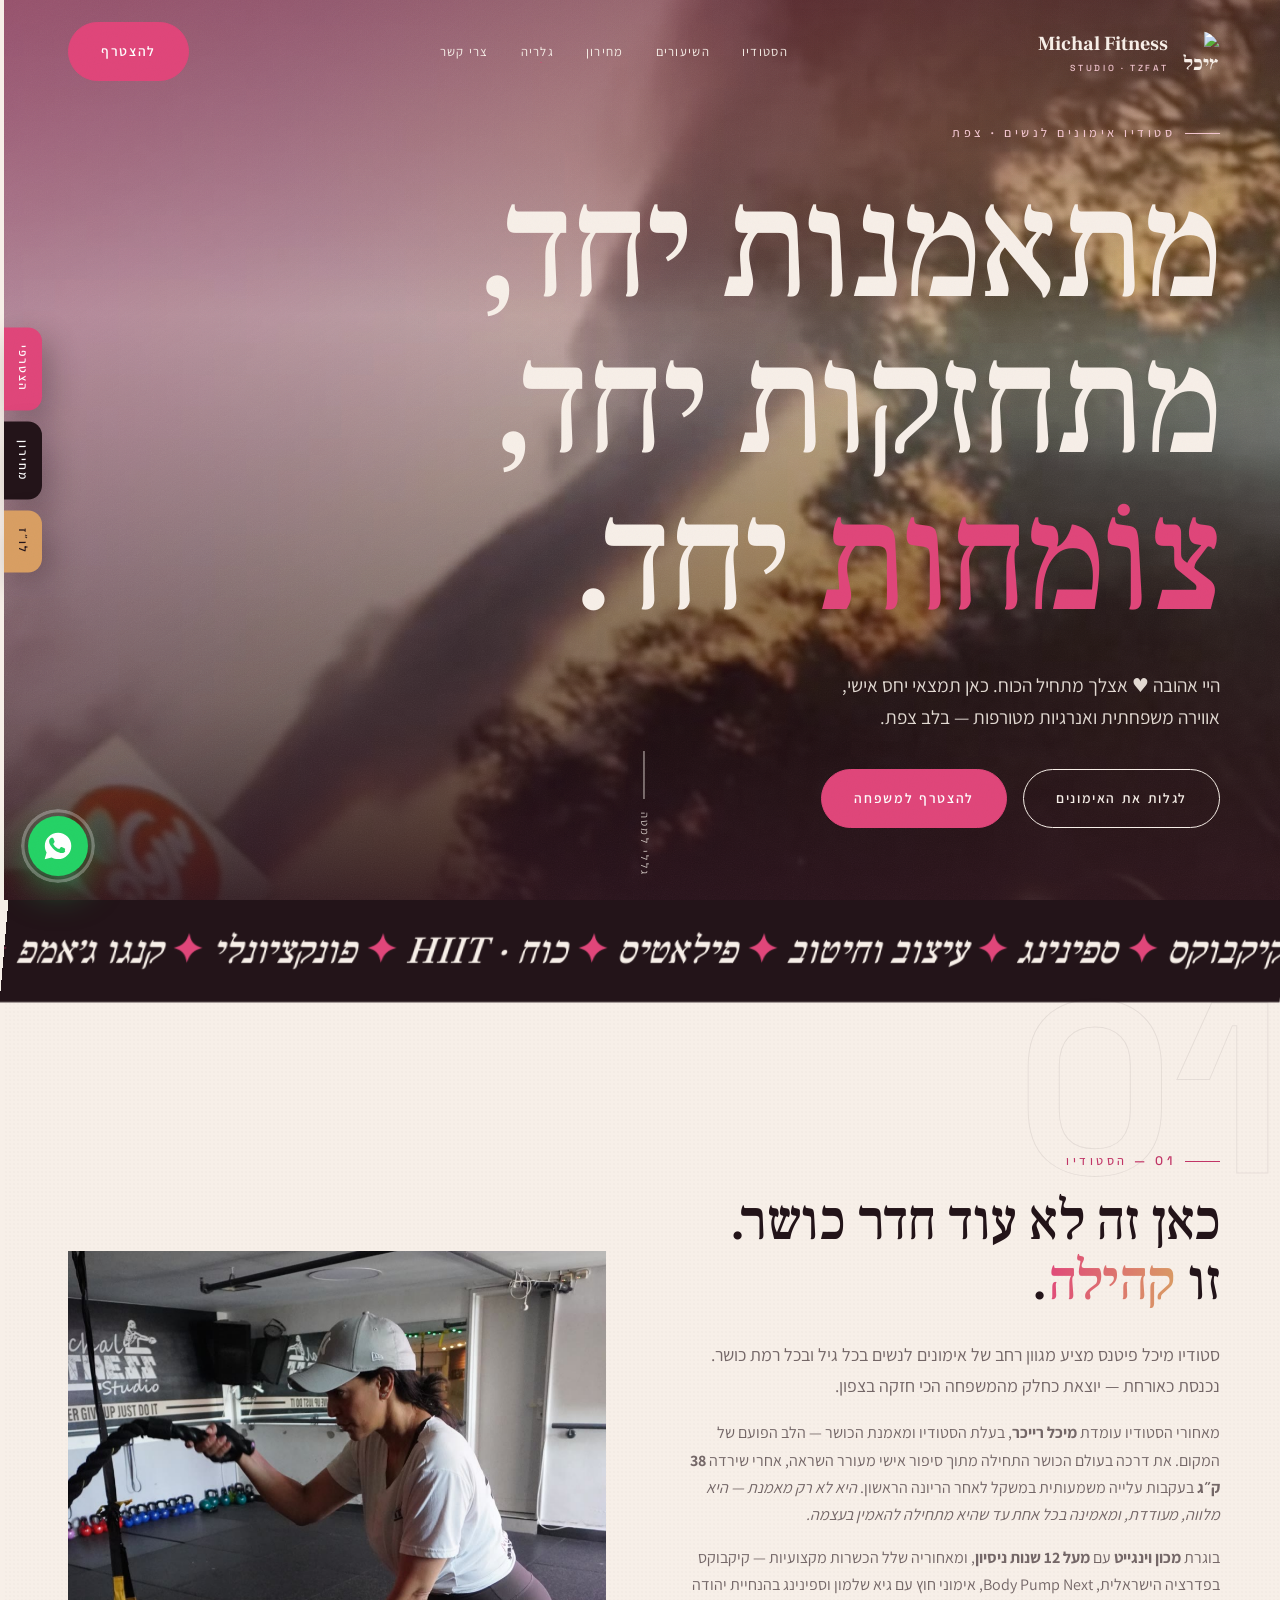
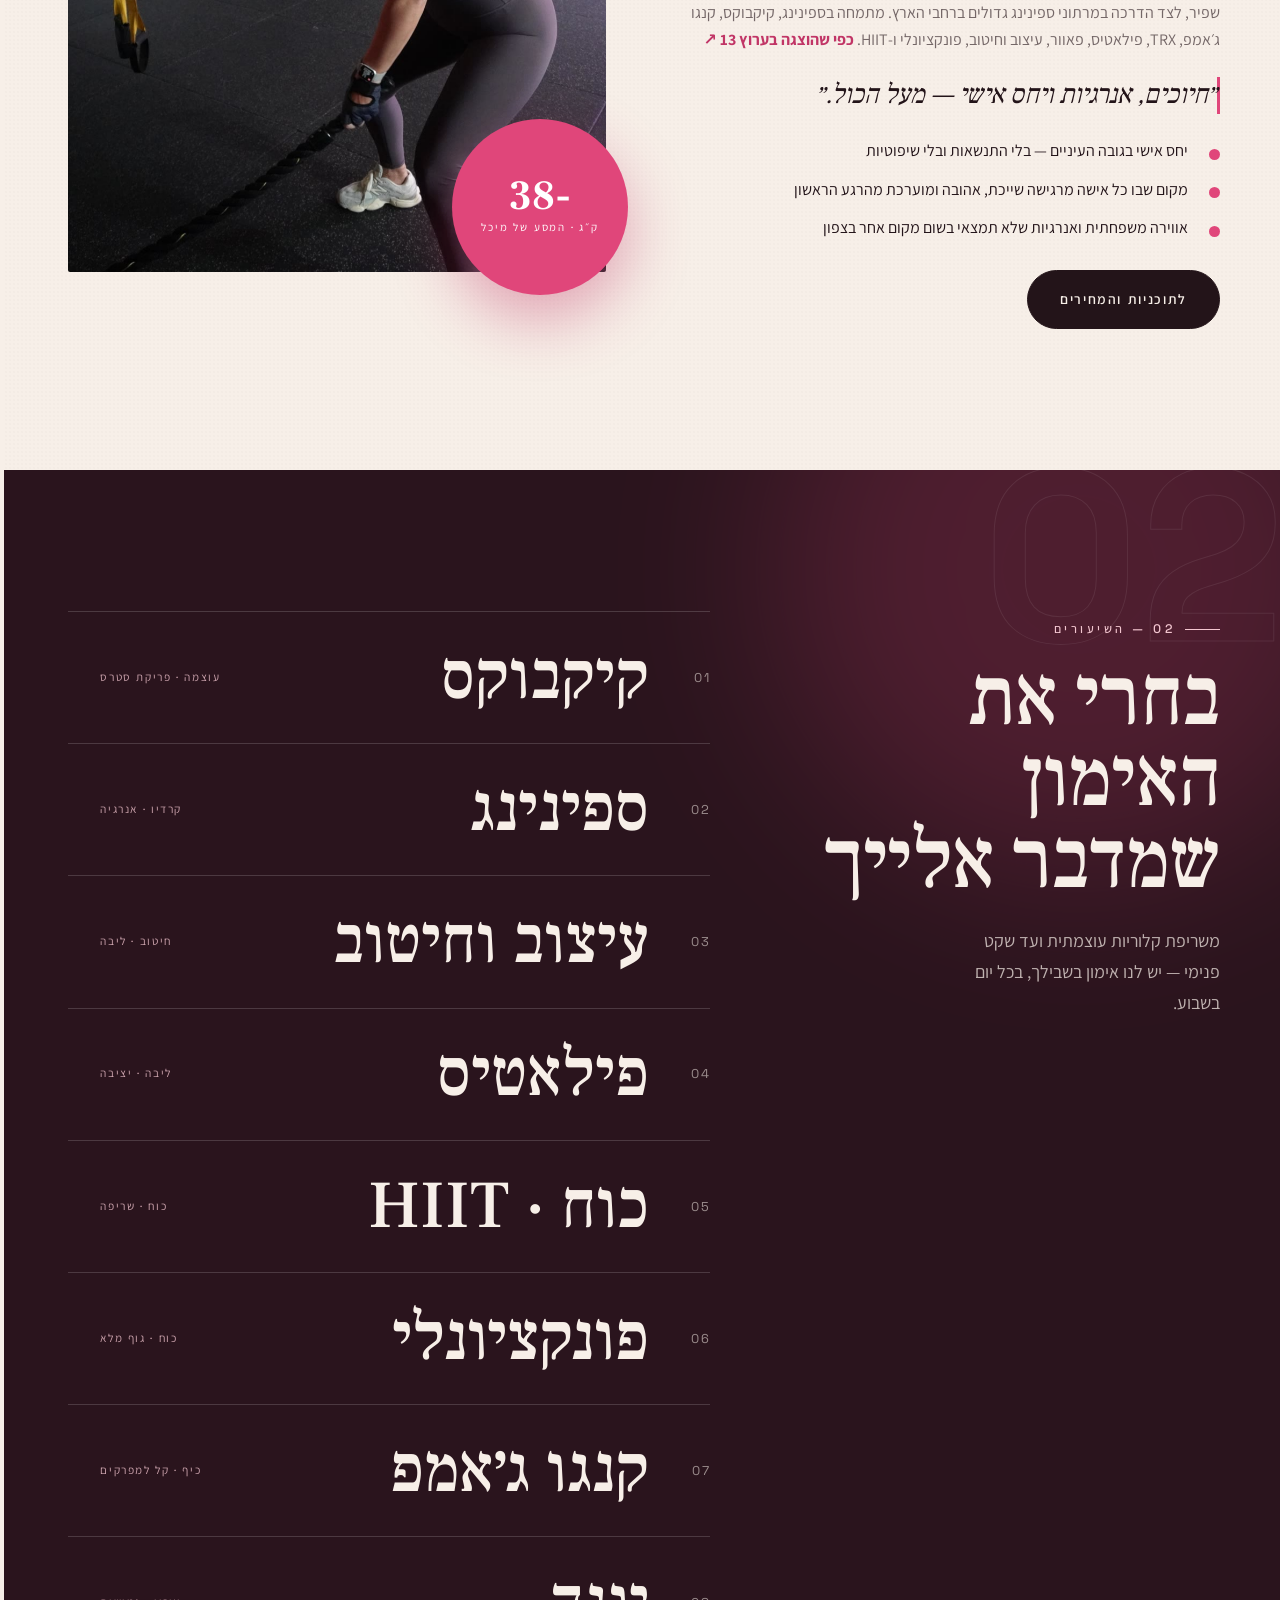
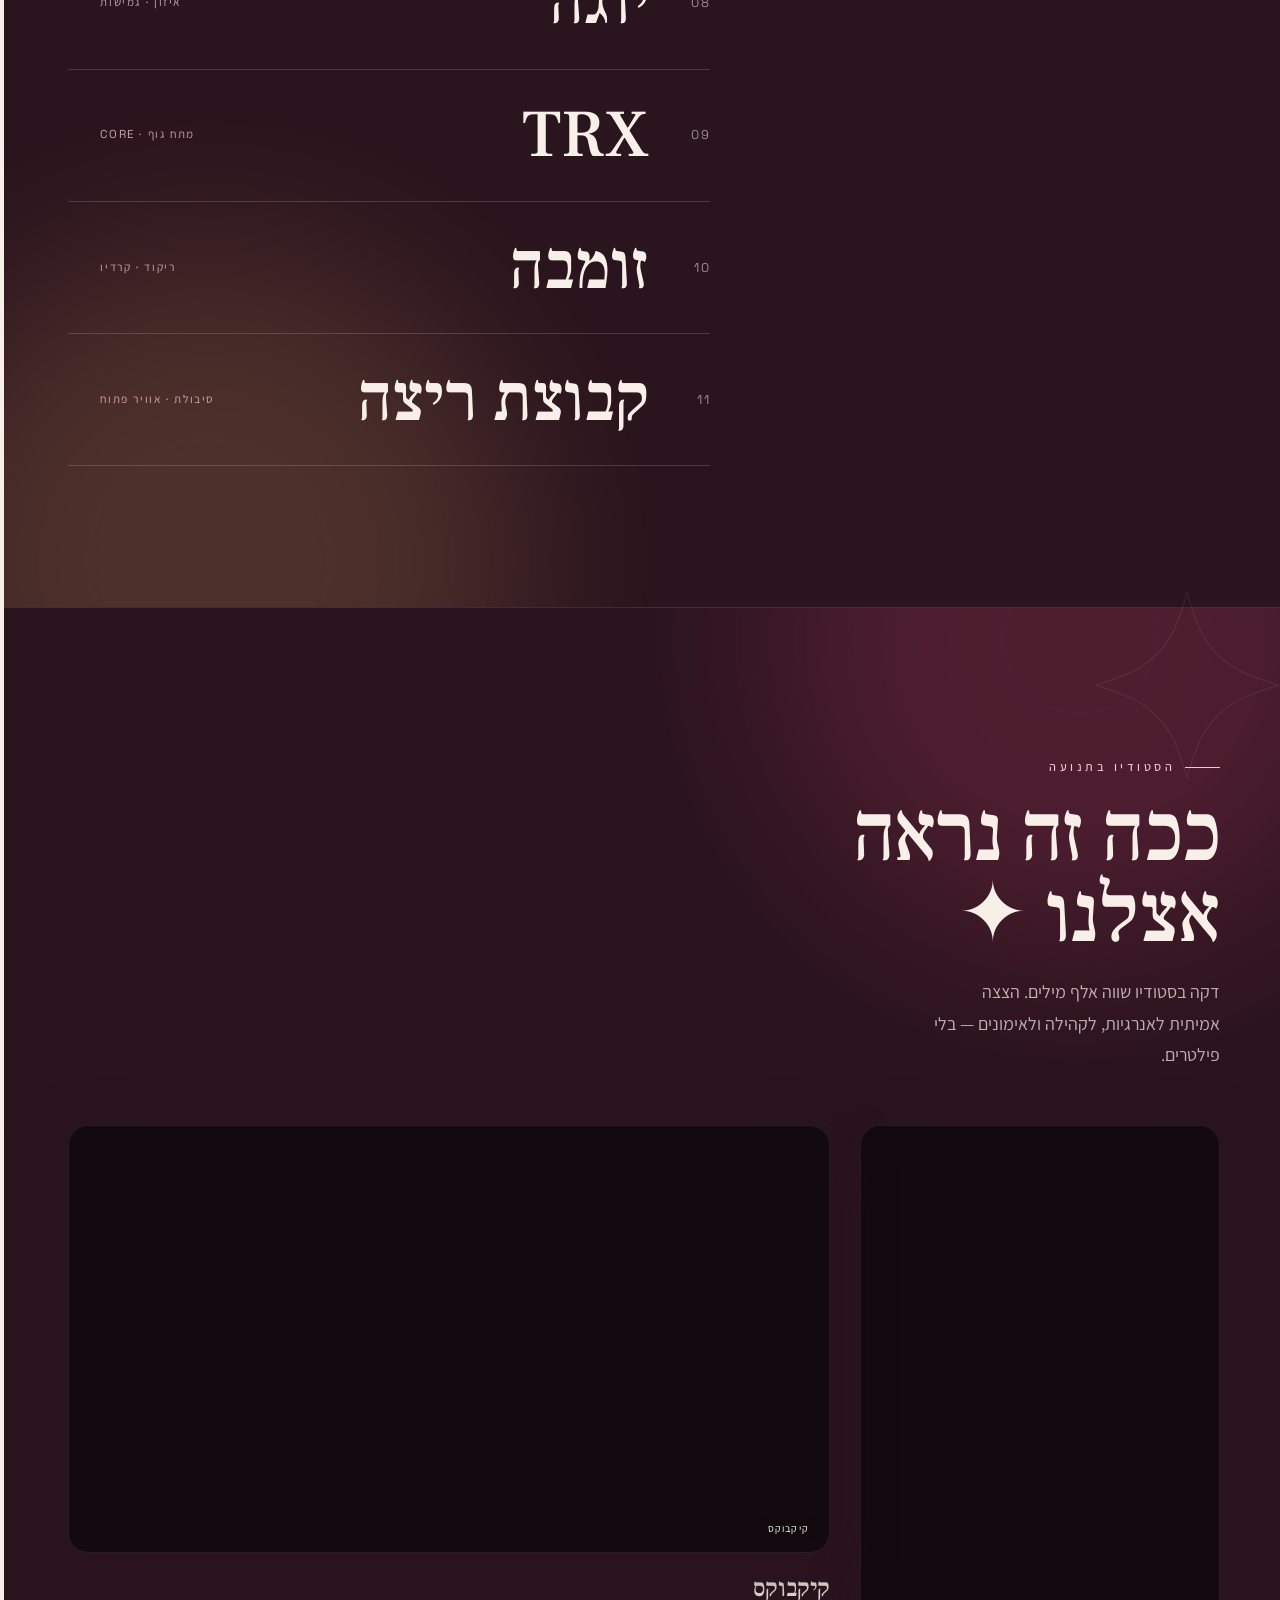
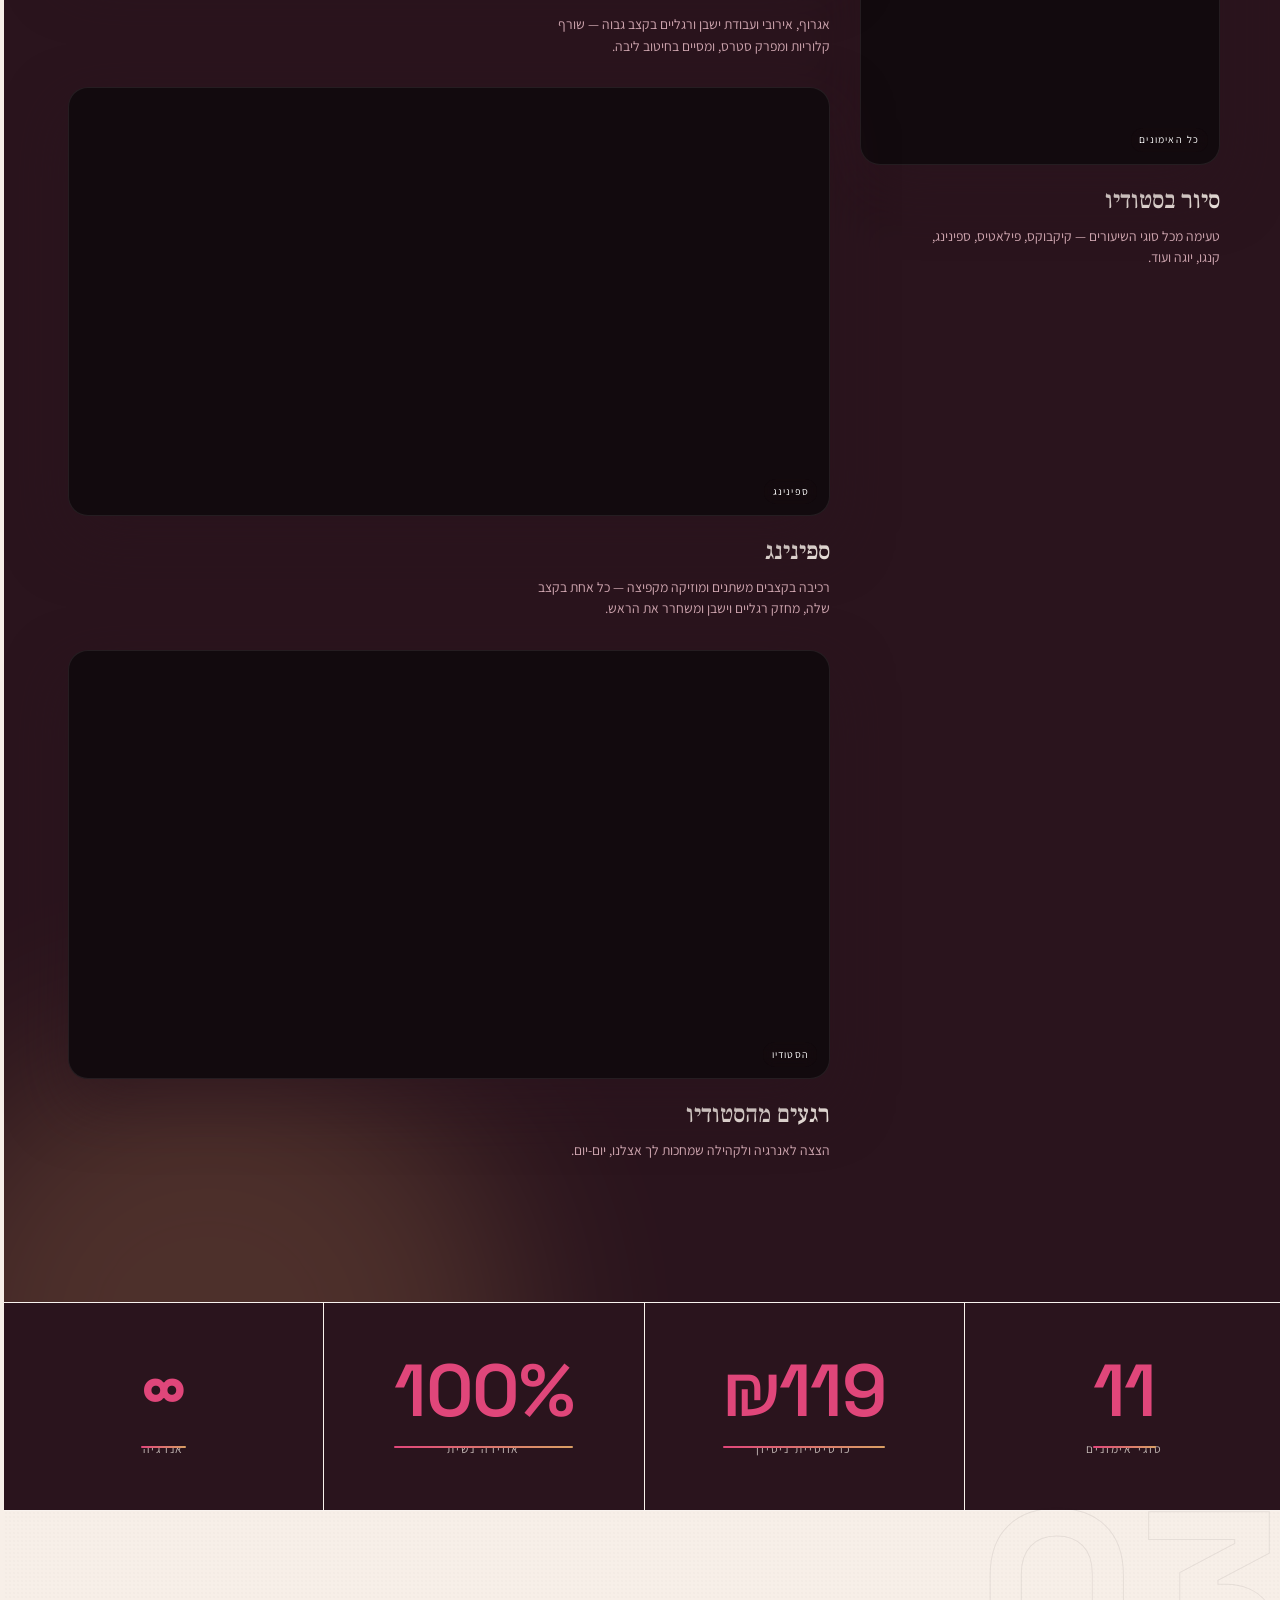
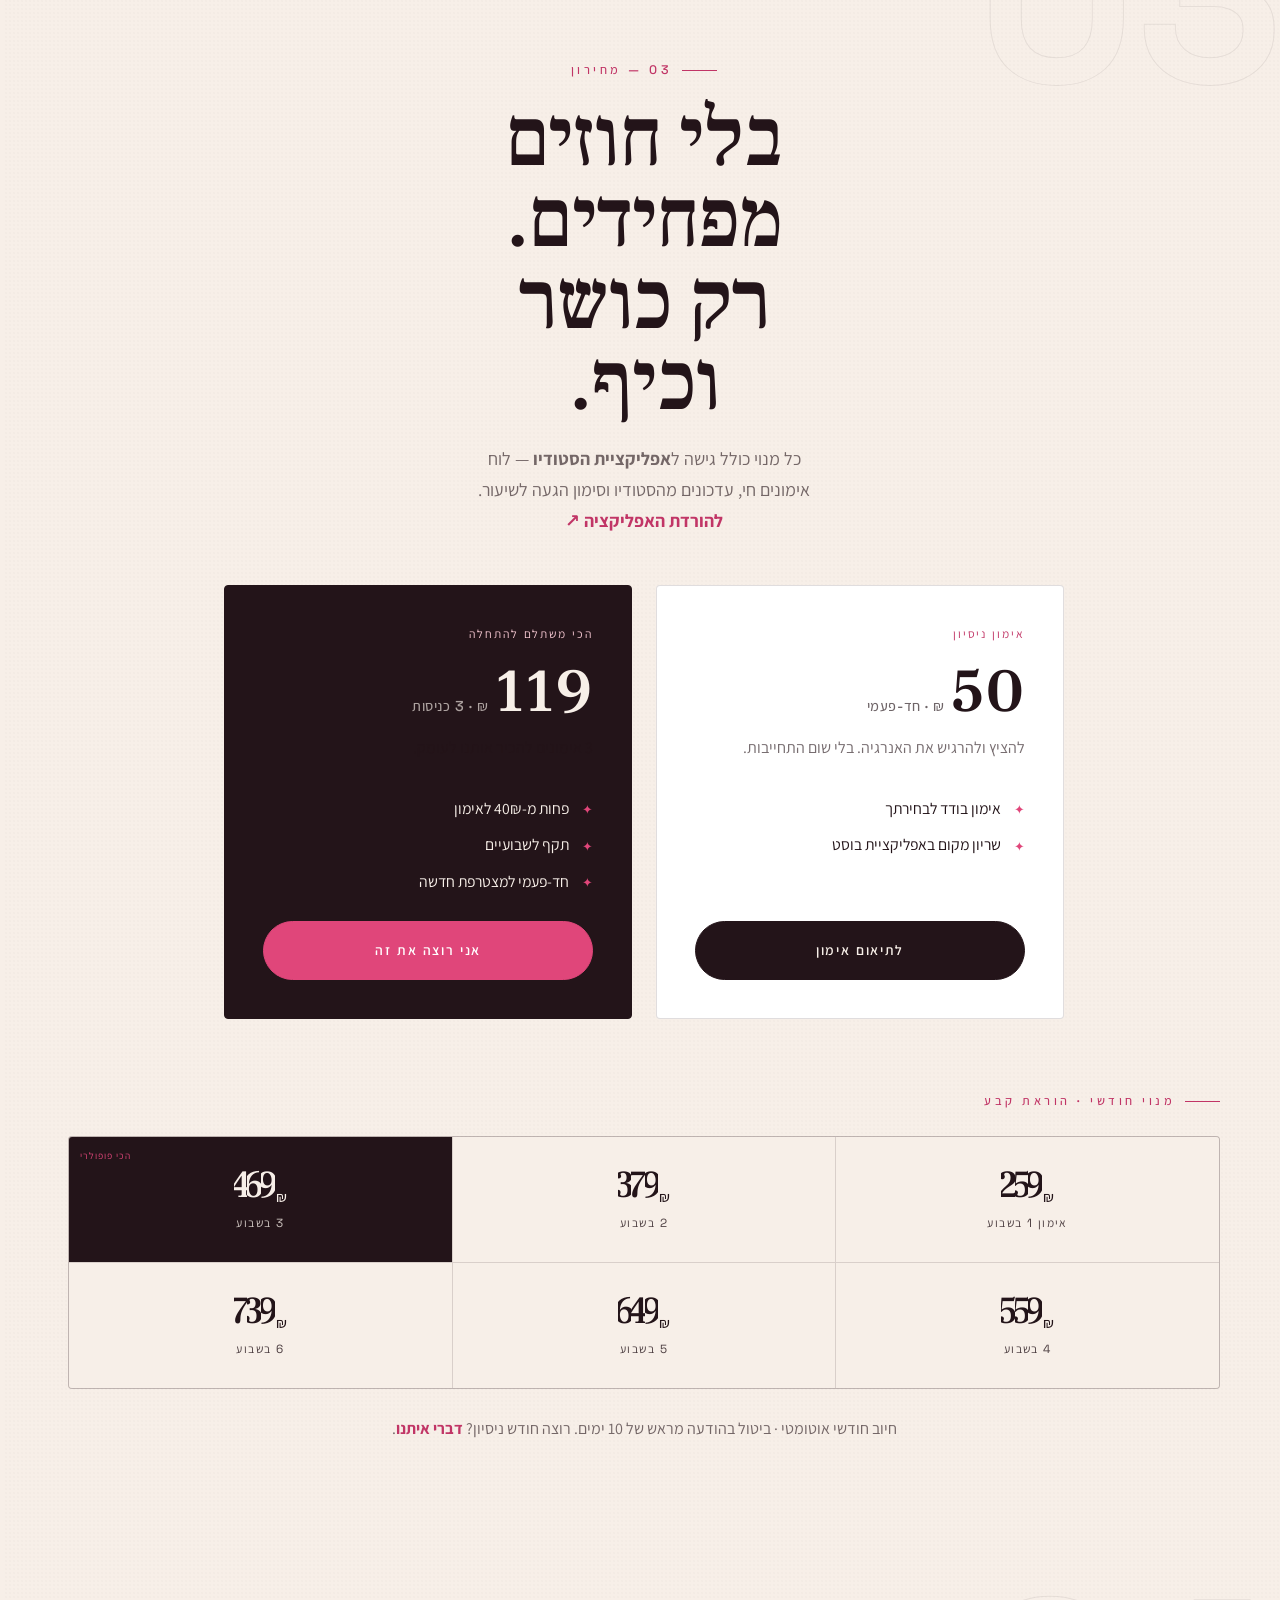
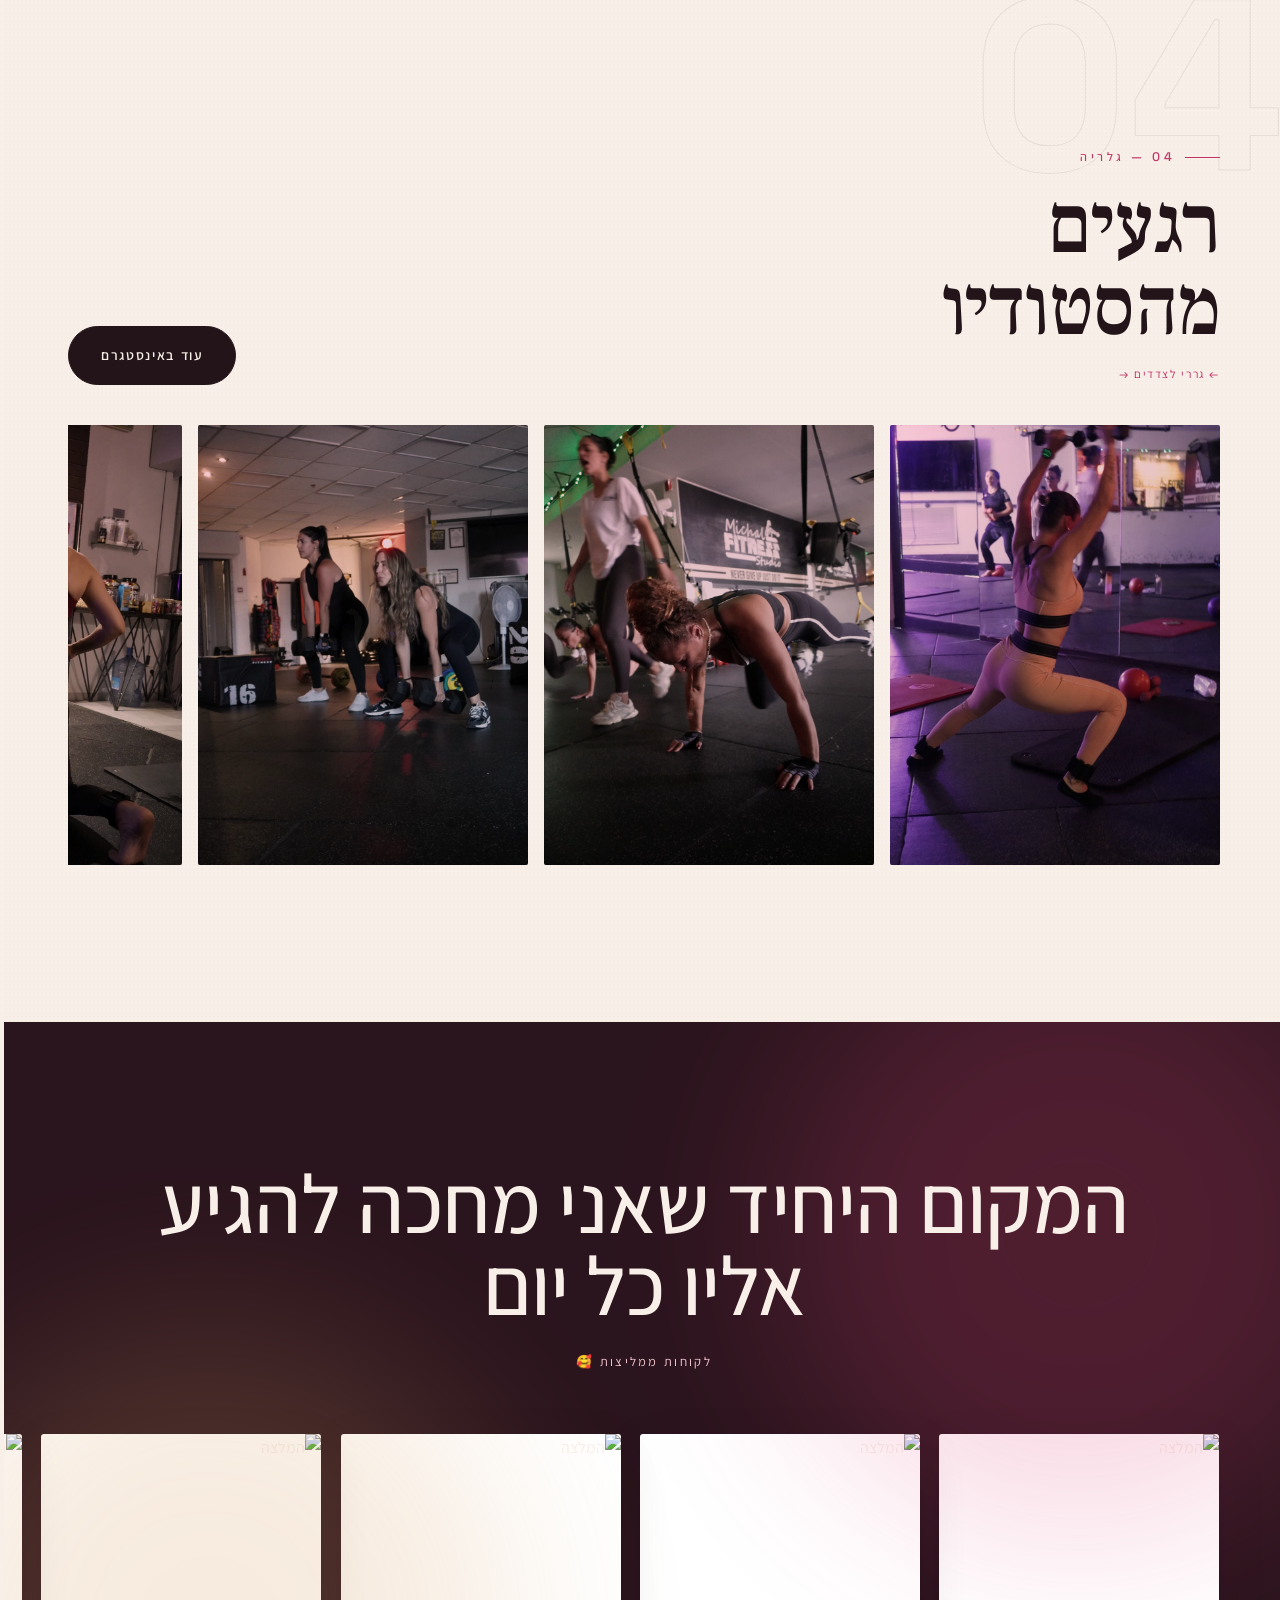
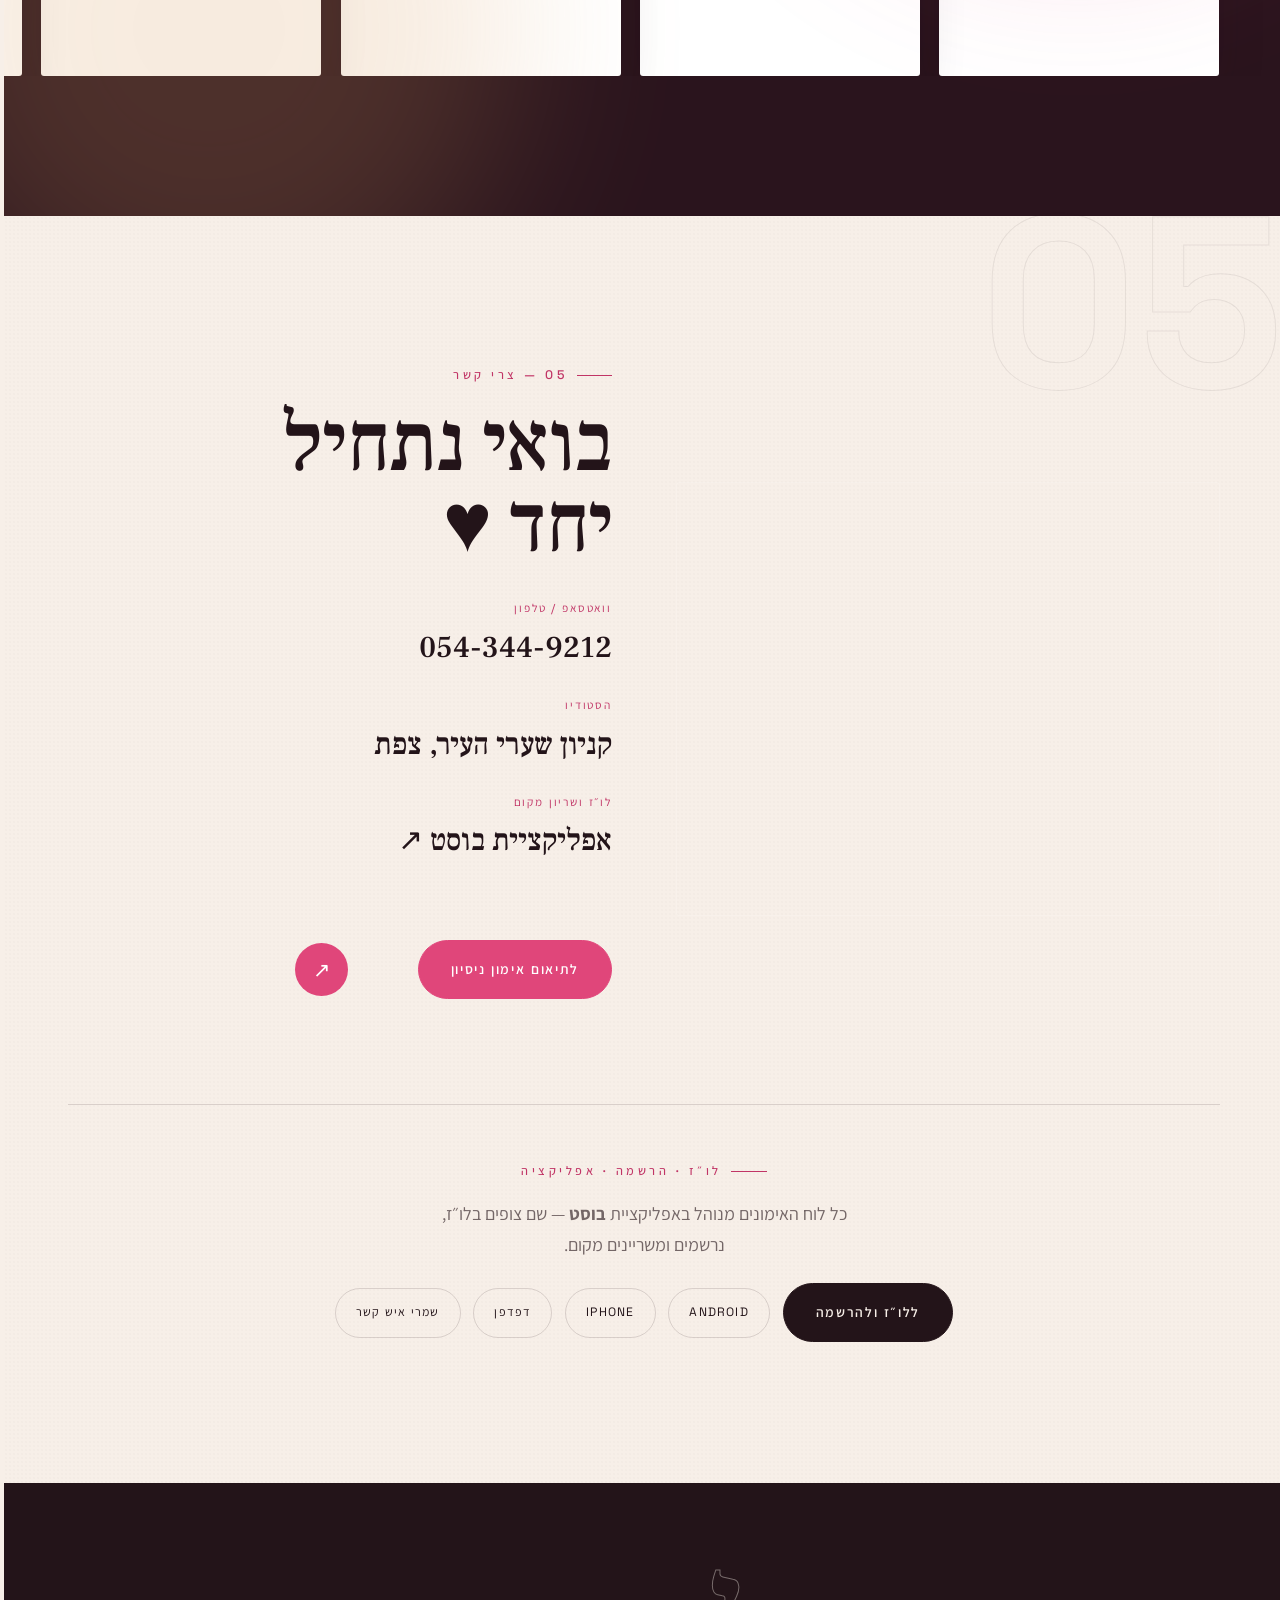
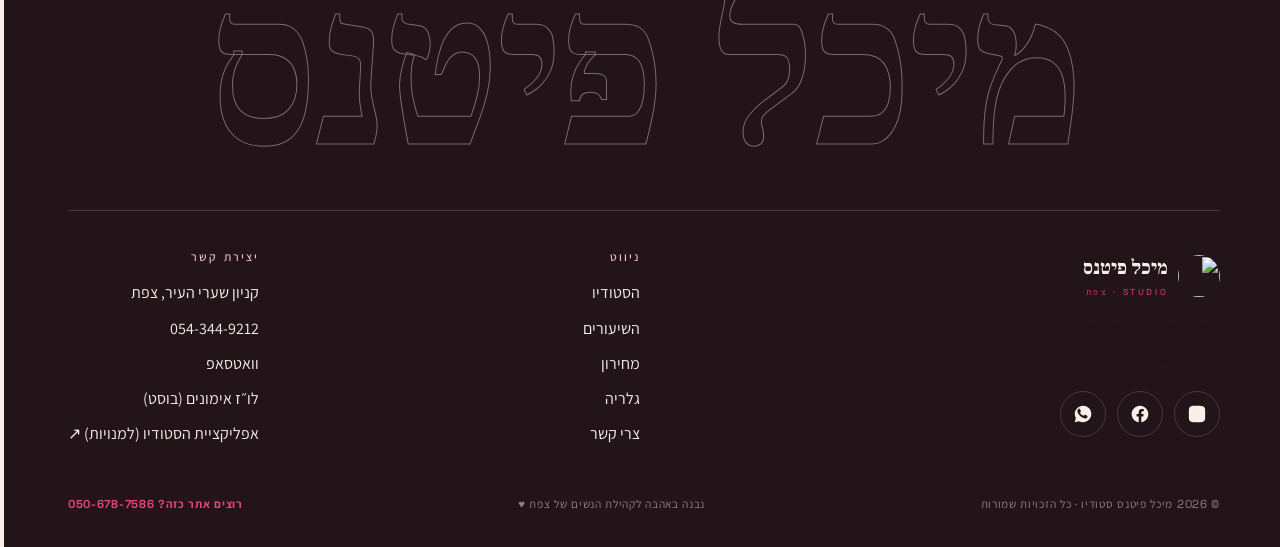
==== index.html @ 397fa3c4 "Point the join CTAs (להצטרף / הצטרפי / להצטרף למשפחה) to Boost registration Nav button, hero button," ====
<!doctype html>
<html lang="he" dir="rtl">
<head>
<meta charset="utf-8">
<meta name="viewport" content="width=device-width,initial-scale=1,viewport-fit=cover">
<title>מיכל פיטנס סטודיו · אימוני נשים בצפת | ספינינג · קיקבוקס · יוגה · קנגו ג׳אמפ</title>
<meta name="description" content="סטודיו מיכל פיטנס — הבית של אימוני הנשים בצפת. קיקבוקס, ספינינג, פילאטיס, עיצוב וחיטוב, כוח ו-HIIT, פונקציונלי, קנגו ג׳אמפ, יוגה, TRX, זומבה וקבוצת ריצה — ביחס אישי ובאווירה משפחתית. כרטיסיית ניסיון: 3 אימונים ב-119₪.">
<meta name="robots" content="index,follow,max-image-preview:large,max-snippet:-1">
<link rel="canonical" href="https://michalfitness.totalh.net/">
<meta name="author" content="מיכל רייכר · Michal Fitness Studio">
<meta name="geo.region" content="IL-Z"><meta name="geo.placename" content="צפת / Safed"><meta name="geo.position" content="32.9686;35.4889"><meta name="ICBM" content="32.9686, 35.4889">
<meta name="theme-color" content="#2a141d">
<meta property="og:type" content="business.business">
<meta property="og:site_name" content="מיכל פיטנס סטודיו">
<meta property="og:url" content="https://michalfitness.totalh.net/">
<meta property="og:title" content="מיכל פיטנס סטודיו · אימוני נשים בצפת">
<meta property="og:description" content="המשפחה הכי חזקה בצפון. 11 סוגי אימונים, יחס אישי ואווירה משפחתית. כרטיסיית ניסיון: 3 אימונים ב-119₪.">
<meta property="og:image" content="https://michalfitness.totalh.net/assets/img/gallery/a8.jpg">
<meta property="og:image:alt" content="שיעור ספינינג בסטודיו מיכל פיטנס בצפת">
<meta property="og:locale" content="he_IL">
<meta name="twitter:card" content="summary_large_image">
<meta name="twitter:title" content="מיכל פיטנס סטודיו · אימוני נשים בצפת">
<meta name="twitter:description" content="11 סוגי אימונים, יחס אישי ואווירה משפחתית. כרטיסיית ניסיון: 3 אימונים ב-119₪.">
<meta name="twitter:image" content="https://michalfitness.totalh.net/assets/img/gallery/a8.jpg">
<link rel="preconnect" href="https://fonts.googleapis.com">
<link rel="preconnect" href="https://fonts.gstatic.com" crossorigin>
<link rel="preload" as="image" href="assets/video/hero-poster.jpg" fetchpriority="high">
<link href="https://fonts.googleapis.com/css2?family=Frank+Ruhl+Libre:wght@500;700;900&family=Assistant:wght@300;400;600;700&family=Space+Grotesk:wght@400;500;600;700&display=swap" rel="stylesheet">
<link rel="stylesheet" href="assets/css/app.css?v=20260625c">
<link rel="icon" href="assets/img/logo.png">
<link rel="apple-touch-icon" href="assets/img/logo.png">
<link rel="manifest" href="site.webmanifest">
<script type="application/ld+json">
{"@context":"https://schema.org","@graph":[
{"@type":["HealthClub","SportsActivityLocation","LocalBusiness"],"@id":"https://michalfitness.totalh.net/#studio","name":"מיכל פיטנס סטודיו","alternateName":"Michal Fitness Studio","url":"https://michalfitness.totalh.net/","image":["https://michalfitness.totalh.net/assets/img/gallery/a8.jpg","https://michalfitness.totalh.net/assets/img/michal.webp"],"description":"סטודיו אימונים לנשים בצפת — קיקבוקס, ספינינג, פילאטיס, עיצוב וחיטוב, כוח ו-HIIT, פונקציונלי, קנגו ג׳אמפ, יוגה, TRX, זומבה וקבוצת ריצה. יחס אישי ואווירה משפחתית.","telephone":"+972543449212","priceRange":"₪₪","currenciesAccepted":"ILS","address":{"@type":"PostalAddress","streetAddress":"קניון שערי העיר, הגדוד השלישי","addressLocality":"צפת","addressRegion":"צפון","addressCountry":"IL"},"geo":{"@type":"GeoCoordinates","latitude":32.9686,"longitude":35.4889},"areaServed":[{"@type":"City","name":"צפת"},{"@type":"AdministrativeArea","name":"הגליל"}],"audience":{"@type":"PeopleAudience","suggestedGender":"female"},"founder":{"@id":"https://michalfitness.totalh.net/#michal"},"sameAs":["https://instagram.com/michal_fitness_studio","https://www.facebook.com/m.r.f.077"],"subjectOf":{"@type":"NewsArticle","headline":"הדרך ליהנות מכושר עוברת דרך מיכל פיטנס","url":"https://13tv.co.il/item/special/recommended/fitness/upjn3-2159949/","publisher":{"@type":"Organization","name":"ערוץ 13"}},"makesOffer":[{"@type":"Offer","name":"כרטיסיית ניסיון — 3 אימונים","price":"119","priceCurrency":"ILS","url":"https://michalfitness.totalh.net/#pricing"},{"@type":"Offer","name":"אימון ניסיון בודד","price":"50","priceCurrency":"ILS"},{"@type":"Offer","name":"מנוי חודשי","priceCurrency":"ILS","priceSpecification":{"@type":"PriceSpecification","minPrice":"259","maxPrice":"739","priceCurrency":"ILS"}}],"hasOfferCatalog":{"@type":"OfferCatalog","name":"שיעורים","itemListElement":[{"@type":"Offer","itemOffered":{"@type":"Service","name":"קיקבוקס"}},{"@type":"Offer","itemOffered":{"@type":"Service","name":"ספינינג"}},{"@type":"Offer","itemOffered":{"@type":"Service","name":"עיצוב וחיטוב"}},{"@type":"Offer","itemOffered":{"@type":"Service","name":"פילאטיס"}},{"@type":"Offer","itemOffered":{"@type":"Service","name":"אימון כוח משולב HIIT"}},{"@type":"Offer","itemOffered":{"@type":"Service","name":"פונקציונלי"}},{"@type":"Offer","itemOffered":{"@type":"Service","name":"קנגו ג׳אמפ"}},{"@type":"Offer","itemOffered":{"@type":"Service","name":"יוגה"}},{"@type":"Offer","itemOffered":{"@type":"Service","name":"TRX"}},{"@type":"Offer","itemOffered":{"@type":"Service","name":"זומבה"}},{"@type":"Offer","itemOffered":{"@type":"Service","name":"קבוצת ריצה"}}]}},
{"@type":"Person","@id":"https://michalfitness.totalh.net/#michal","name":"מיכל רייכר","alternateName":"Michal Richer","jobTitle":"בעלת סטודיו ומאמנת כושר","worksFor":{"@id":"https://michalfitness.totalh.net/#studio"},"description":"בעלת סטודיו מיכל פיטנס ומאמנת כושר בצפת. בוגרת מכון וינגייט עם מעל 12 שנות ניסיון; ירדה 38 ק״ג בעקבות עלייה במשקל לאחר ההיריון והפכה את המסע האישי לשיטת אימון לנשים. מתמחה בספינינג, קיקבוקס, קנגו ג׳אמפ, TRX, פילאטיס, עיצוב וחיטוב, אימונים פונקציונליים ו-HIIT.","alumniOf":{"@type":"CollegeOrUniversity","name":"מכון וינגייט"},"knowsAbout":["ספינינג","קיקבוקס","קנגו ג׳אמפ","TRX","פילאטיס","עיצוב וחיטוב","אימון פונקציונלי","HIIT"],"sameAs":["https://instagram.com/michal_fitness_studio","https://www.facebook.com/m.r.f.077"]},
{"@type":"WebSite","@id":"https://michalfitness.totalh.net/#website","url":"https://michalfitness.totalh.net/","name":"מיכל פיטנס סטודיו","inLanguage":"he-IL","publisher":{"@id":"https://michalfitness.totalh.net/#studio"}}
]}
</script>
</head>
<body>

<div class="preloader" id="preloader">
  <div class="preloader__inner">
    <div class="preloader__w">Michal <b>Fitness</b></div>
    <div class="preloader__sub">Studio · Tzfat — אימוני נשים</div>
    <div class="preloader__bar"><span id="preBarFill"></span></div>
    <div class="preloader__pct" id="prePct">0%</div>
  </div>
</div>
<div class="progress" id="progress" aria-hidden="true"></div>
<div class="cursor" id="cursor" aria-hidden="true"></div>

<!-- NAV -->
<nav class="nav nav--onhero">
  <a href="#hero" class="nav__brand"><img src="assets/img/logo.png" alt="מיכל פיטנס Michal Fitness"><span>Michal Fitness<small>Studio · Tzfat</small></span></a>
  <div class="nav__links">
    <a href="#about" data-text="הסטודיו"><span class="tx">הסטודיו</span></a>
    <a href="#classes" data-text="השיעורים"><span class="tx">השיעורים</span></a>
    <a href="#pricing" data-text="מחירון"><span class="tx">מחירון</span></a>
    <a href="#gallery" data-text="גלריה"><span class="tx">גלריה</span></a>
    <a href="#contact" data-text="צרי קשר"><span class="tx">צרי קשר</span></a>
  </div>
  <a class="btn btn--rose nav__cta" href="https://new.boostapp.co.il/online.php?CreateCode=6183e7733984c1636034419126205568134455126183e77339871" target="_blank" rel="noopener">להצטרף</a>
  <button class="burger" aria-label="תפריט" aria-expanded="false"><span></span><span></span><span></span></button>
</nav>

<!-- FULL-SCREEN MENU -->
<div class="menu">
  <ul class="menu__list">
    <li><a href="#about">הסטודיו<span>01</span></a></li>
    <li><a href="#classes">השיעורים<span>02</span></a></li>
    <li><a href="#pricing">מחירון<span>03</span></a></li>
    <li><a href="#gallery">גלריה<span>04</span></a></li>
    <li><a href="#contact">צרי קשר<span>05</span></a></li>
  </ul>
  <div class="menu__foot">
    <a href="tel:0543449212">054-344-9212</a>
    <a href="https://instagram.com/michal_fitness_studio" target="_blank" rel="noopener">Instagram</a>
    <span>קניון שערי העיר · הגדוד השלישי · צפת</span>
  </div>
</div>

<!-- HERO -->
<header class="hero" id="hero">
  <div class="hero__bg">
    <video class="hero__vid" id="heroVid" poster="assets/video/hero-poster.jpg" autoplay muted loop playsinline preload="metadata" aria-label="הסטודיו בתנועה"><source src="assets/video/hero.mp4" type="video/mp4"></video>
  </div>
  <div class="hero__grain" id="heroGrain" aria-hidden="true"></div>
  <div class="hero__wash" id="heroWash" aria-hidden="true"></div>
  <div class="hero__inner">
    <div class="hero__kicker kicker">סטודיו אימונים לנשים · צפת</div>
    <h1>
      <span class="line"><span>מתאמנות יחד,</span></span>
      <span class="line"><span>מתחזקות יחד,</span></span>
      <span class="line"><span><span class="accent uline">צוֹמחות</span> יחד.</span></span>
    </h1>
    <p class="hero__sub">היי אהובה ♥ אצלך מתחיל הכוח. כאן תמצאי יחס אישי, אווירה משפחתית ואנרגיות מטורפות — בלב צפת.</p>
    <div class="hero__cta">
      <a class="btn btn--light" href="#classes">לגלות את האימונים</a>
      <a class="btn btn--rose" href="https://new.boostapp.co.il/online.php?CreateCode=6183e7733984c1636034419126205568134455126183e77339871" target="_blank" rel="noopener">להצטרף למשפחה</a>
    </div>
  </div>
  <div class="hero__scroll">גללי למטה</div>
</header>

<!-- MARQUEE -->
<div class="marquee" aria-hidden="true">
  <div class="marquee__track">
    <span>קיקבוקס <b>✦</b> ספינינג <b>✦</b> עיצוב וחיטוב <b>✦</b> פילאטיס <b>✦</b> כוח · HIIT <b>✦</b> פונקציונלי <b>✦</b> קנגו ג׳אמפ <b>✦</b> יוגה <b>✦</b> TRX <b>✦</b> זומבה <b>✦</b> קבוצת ריצה <b>✦</b>&nbsp;</span>
    <span>קיקבוקס <b>✦</b> ספינינג <b>✦</b> עיצוב וחיטוב <b>✦</b> פילאטיס <b>✦</b> כוח · HIIT <b>✦</b> פונקציונלי <b>✦</b> קנגו ג׳אמפ <b>✦</b> יוגה <b>✦</b> TRX <b>✦</b> זומבה <b>✦</b> קבוצת ריצה <b>✦</b>&nbsp;</span>
  </div>
</div>

<!-- ABOUT / MANIFESTO -->
<section class="sec" id="about">
  <span class="ghost" aria-hidden="true">01</span>
  <div class="wrap about">
    <div class="reveal">
      <span class="kicker">01 — הסטודיו</span>
      <h2 class="about__statement">כאן זה לא עוד חדר כושר.<br>זו <span class="grad">קהילה</span>.</h2>
      <p class="lead muted">סטודיו מיכל פיטנס מציע מגוון רחב של אימונים לנשים בכל גיל ובכל רמת כושר. נכנסת כאורחת — יוצאת כחלק מהמשפחה הכי חזקה בצפון.</p>
      <p class="muted">מאחורי הסטודיו עומדת <strong>מיכל רייכר</strong>, בעלת הסטודיו ומאמנת הכושר — הלב הפועם של המקום. את דרכה בעולם הכושר התחילה מתוך סיפור אישי מעורר השראה, אחרי שירדה <strong>38 ק״ג</strong> בעקבות עלייה משמעותית במשקל לאחר הריונה הראשון. <span class="it">היא לא רק מאמנת — היא מלווה, מעודדת, ומאמינה בכל אחת עד שהיא מתחילה להאמין בעצמה.</span></p>
      <p class="muted">בוגרת <strong>מכון וינגייט</strong> עם <strong>מעל 12 שנות ניסיון</strong>, ומאחוריה שלל הכשרות מקצועיות — קיקבוקס בפדרציה הישראלית, Body Pump Next, אימוני חוץ עם גיא שלמון וספינינג בהנחיית יהודה שפיר, לצד הדרכה במרתוני ספינינג גדולים ברחבי הארץ. מתמחה בספינינג, קיקבוקס, קנגו ג׳אמפ, TRX, פילאטיס, פאוור, עיצוב וחיטוב, פונקציונלי ו-HIIT. <a href="https://13tv.co.il/item/special/recommended/fitness/upjn3-2159949/" target="_blank" rel="noopener" style="color:var(--rose-deep);font-weight:700;white-space:nowrap">כפי שהוצגה בערוץ 13 ↗</a></p>
      <blockquote class="motto">״חיוכים, אנרגיות ויחס אישי — מעל הכול.״</blockquote>
      <ul class="tick">
        <li>יחס אישי בגובה העיניים — בלי התנשאות ובלי שיפוטיות</li>
        <li>מקום שבו כל אישה מרגישה שייכת, אהובה ומוערכת מהרגע הראשון</li>
        <li>אווירה משפחתית ואנרגיות שלא תמצאי בשום מקום אחר בצפון</li>
      </ul>
      <a class="btn btn--fill" href="#pricing" style="margin-top:1.9rem">לתוכניות והמחירים</a>
    </div>
    <div class="about__media reveal d1">
      <div class="ph"><img data-parallax="0.07" src="assets/img/gallery/ropes.jpg" alt="אימון חבלות קרב (battle ropes) עוצמתי בסטודיו מיכל פיטנס בצפת"></div>
      <div class="about__badge"><span><b>-38</b>ק״ג · המסע של מיכל</span></div>
    </div>
  </div>
</section>

<!-- CLASSES -->
<section class="sec dark" id="classes">
  <div class="aurora" aria-hidden="true"></div>
  <span class="ghost" aria-hidden="true">02</span>
  <div class="wrap classes-layout">
    <aside class="classes__aside reveal">
      <span class="kicker">02 — השיעורים</span>
      <h2 class="display" style="margin-top:1.1rem">בחרי את האימון<br>שמדבר אלייך</h2>
      <p class="lead muted" style="max-width:30ch;margin-top:1.4rem">משריפת קלוריות עוצמתית ועד שקט פנימי — יש לנו אימון בשבילך, בכל יום בשבוע.</p>
    </aside>
    <div class="cl-list reveal d1">
      <a class="cl-row" href="https://wa.me/972543449212?text=היי מיכל! אני מעוניינת בשיעורי קיקבוקס 💪" target="_blank" rel="noopener" data-img="assets/video/kickbox-poster.jpg"><span class="cl-row__n">01</span><span class="cl-row__thumb"><img src="assets/img/gallery/th/kickbox.jpg" alt="אימון קיקבוקס לנשים בסטודיו מיכל פיטנס" loading="lazy" decoding="async" width="64" height="64"></span><span class="cl-row__name">קיקבוקס</span><span class="cl-row__tag">עוצמה · פריקת סטרס</span><span class="cl-row__arrow">↗</span></a>
      <a class="cl-row" href="https://wa.me/972543449212?text=היי מיכל! אני מעוניינת בשיעורי ספינינג 💪" target="_blank" rel="noopener" data-img="assets/video/spinning-poster.jpg"><span class="cl-row__n">02</span><span class="cl-row__thumb"><img src="assets/img/gallery/th/spinning.jpg" alt="שיעור ספינינג בסטודיו מיכל פיטנס צפת" loading="lazy" decoding="async" width="64" height="64"></span><span class="cl-row__name">ספינינג</span><span class="cl-row__tag">קרדיו · אנרגיה</span><span class="cl-row__arrow">↗</span></a>
      <a class="cl-row" href="https://wa.me/972543449212?text=היי מיכל! אני מעוניינת בשיעורי עיצוב וחיטוב 💪" target="_blank" rel="noopener" data-img="assets/img/gallery/a10.jpg"><span class="cl-row__n">03</span><span class="cl-row__thumb"><img src="assets/img/gallery/th/a10.jpg" alt="אימון עיצוב וחיטוב לנשים בסטודיו מיכל פיטנס" loading="lazy" decoding="async" width="64" height="64"></span><span class="cl-row__name">עיצוב וחיטוב</span><span class="cl-row__tag">חיטוב · ליבה</span><span class="cl-row__arrow">↗</span></a>
      <a class="cl-row" href="https://wa.me/972543449212?text=היי מיכל! אני מעוניינת בשיעורי פילאטיס 💪" target="_blank" rel="noopener" data-img="assets/img/gallery/pilates.jpg"><span class="cl-row__n">04</span><span class="cl-row__thumb"><img src="assets/img/gallery/th/pilates.jpg" alt="שיעור פילאטיס עם טבעת וכדור בסטודיו מיכל פיטנס" loading="lazy" decoding="async" width="64" height="64"></span><span class="cl-row__name">פילאטיס</span><span class="cl-row__tag">ליבה · יציבה</span><span class="cl-row__arrow">↗</span></a>
      <a class="cl-row" href="https://wa.me/972543449212?text=היי מיכל! אני מעוניינת באימון כוח משולב HIIT 💪" target="_blank" rel="noopener" data-img="assets/img/gallery/a4.jpg"><span class="cl-row__n">05</span><span class="cl-row__thumb"><img src="assets/img/gallery/th/a4.jpg" alt="אימון כוח משולב HIIT לנשים בסטודיו מיכל פיטנס" loading="lazy" decoding="async" width="64" height="64"></span><span class="cl-row__name">כוח · HIIT</span><span class="cl-row__tag">כוח · שריפה</span><span class="cl-row__arrow">↗</span></a>
      <a class="cl-row" href="https://wa.me/972543449212?text=היי מיכל! אני מעוניינת בשיעורי פונקציונלי 💪" target="_blank" rel="noopener" data-img="assets/img/gallery/a7.jpg"><span class="cl-row__n">06</span><span class="cl-row__thumb"><img src="assets/img/gallery/th/a7.jpg" alt="אימון פונקציונלי וליבה בסטודיו מיכל פיטנס" loading="lazy" decoding="async" width="64" height="64"></span><span class="cl-row__name">פונקציונלי</span><span class="cl-row__tag">כוח · גוף מלא</span><span class="cl-row__arrow">↗</span></a>
      <a class="cl-row" href="https://wa.me/972543449212?text=היי מיכל! אני מעוניינת בשיעורי קנגו ג׳אמפ 💪" target="_blank" rel="noopener" data-img="assets/img/gallery/kangoo.jpg"><span class="cl-row__n">07</span><span class="cl-row__thumb"><img src="assets/img/gallery/th/kangoo.jpg" alt="אימון קנגו ג׳אמפ עם נעלי קפיצה בסטודיו מיכל פיטנס" loading="lazy" decoding="async" width="64" height="64"></span><span class="cl-row__name">קנגו ג׳אמפ</span><span class="cl-row__tag">כיף · קל למפרקים</span><span class="cl-row__arrow">↗</span></a>
      <a class="cl-row" href="https://wa.me/972543449212?text=היי מיכל! אני מעוניינת בשיעורי יוגה 💪" target="_blank" rel="noopener" data-img="assets/img/gallery/a6.jpg"><span class="cl-row__n">08</span><span class="cl-row__thumb"><img src="assets/img/gallery/th/a6.jpg" alt="יוגה ומתיחות בסטודיו מיכל פיטנס" loading="lazy" decoding="async" width="64" height="64"></span><span class="cl-row__name">יוגה</span><span class="cl-row__tag">איזון · גמישות</span><span class="cl-row__arrow">↗</span></a>
      <a class="cl-row" href="https://wa.me/972543449212?text=היי מיכל! אני מעוניינת בשיעורי TRX 💪" target="_blank" rel="noopener" data-img="assets/img/gallery/trx.jpg"><span class="cl-row__n">09</span><span class="cl-row__thumb"><img src="assets/img/gallery/th/trx.jpg" alt="אימון TRX ברצועות תליה בסטודיו מיכל פיטנס" loading="lazy" decoding="async" width="64" height="64"></span><span class="cl-row__name">TRX</span><span class="cl-row__tag">מתח גוף · core</span><span class="cl-row__arrow">↗</span></a>
      <a class="cl-row" href="https://wa.me/972543449212?text=היי מיכל! אני מעוניינת בשיעורי זומבה 💪" target="_blank" rel="noopener" data-img="assets/img/gallery/zumba.jpg"><span class="cl-row__n">10</span><span class="cl-row__thumb"><img src="assets/img/gallery/th/zumba.jpg" alt="שיעור זומבה לנשים בסטודיו מיכל פיטנס" loading="lazy" decoding="async" width="64" height="64"></span><span class="cl-row__name">זומבה</span><span class="cl-row__tag">ריקוד · קרדיו</span><span class="cl-row__arrow">↗</span></a>
      <a class="cl-row" href="https://wa.me/972543449212?text=היי מיכל! אני מעוניינת בקבוצת הריצה 💪" target="_blank" rel="noopener" data-img="assets/img/gallery/a13.jpg"><span class="cl-row__n">11</span><span class="cl-row__thumb"><img src="assets/img/gallery/th/a13.jpg" alt="קבוצת ריצת זריחה בנופי צפת — מיכל פיטנס" loading="lazy" decoding="async" width="64" height="64"></span><span class="cl-row__name">קבוצת ריצה</span><span class="cl-row__tag">סיבולת · אוויר פתוח</span><span class="cl-row__arrow">↗</span></a>
    </div>
  </div>
</section>
<div class="cl-preview" aria-hidden="true"><img src="" alt=""></div>

<!-- STUDIO IN MOTION -->
<section class="sec dark reels" id="reels">
  <div class="aurora" aria-hidden="true"></div>
  <span class="ghost" aria-hidden="true">✦</span>
  <div class="wrap">
    <div class="reels__head reveal">
      <span class="kicker">הסטודיו בתנועה</span>
      <h2 class="display" style="margin-top:1rem">ככה זה נראה<br>אצלנו ✦</h2>
      <p class="lead muted" style="max-width:32ch;margin-top:1.2rem">דקה בסטודיו שווה אלף מילים. הצצה אמיתית לאנרגיות, לקהילה ולאימונים — בלי פילטרים.</p>
    </div>
    <div class="reels__grid reveal d1">
      <figure class="reel reel--lg">
        <div class="reel__frame"><video data-reel poster="assets/video/reel-poster.jpg" muted loop playsinline preload="none" aria-label="סרטון הסטודיו — סיור בכל סוגי האימונים"><source src="assets/video/studio-reel.mp4" type="video/mp4"></video><span class="reel__tag">כל האימונים</span></div>
        <figcaption><b>סיור בסטודיו</b><span>טעימה מכל סוגי השיעורים — קיקבוקס, פילאטיס, ספינינג, קנגו, יוגה ועוד.</span></figcaption>
      </figure>
      <figure class="reel">
        <div class="reel__frame"><video data-reel poster="assets/video/kickbox-poster.jpg" muted loop playsinline preload="none" aria-label="סרטון אימון קיקבוקס"><source src="assets/video/kickbox.mp4" type="video/mp4"></video><span class="reel__tag">קיקבוקס</span></div>
        <figcaption><b>קיקבוקס</b><span>אגרוף, אירובי ועבודת ישבן ורגליים בקצב גבוה — שורף קלוריות ומפרק סטרס, ומסיים בחיטוב ליבה.</span></figcaption>
      </figure>
      <figure class="reel">
        <div class="reel__frame"><video data-reel poster="assets/video/spinning-poster.jpg" muted loop playsinline preload="none" aria-label="סרטון אימון ספינינג"><source src="assets/video/spinning.mp4" type="video/mp4"></video><span class="reel__tag">ספינינג</span></div>
        <figcaption><b>ספינינג</b><span>רכיבה בקצבים משתנים ומוזיקה מקפיצה — כל אחת בקצב שלה, מחזק רגליים וישבן ומשחרר את הראש.</span></figcaption>
      </figure>
      <figure class="reel">
        <div class="reel__frame"><video data-reel poster="assets/video/intro-poster.jpg" muted loop playsinline preload="none" aria-label="סרטון מהסטודיו"><source src="assets/video/intro.mp4" type="video/mp4"></video><span class="reel__tag">הסטודיו</span></div>
        <figcaption><b>רגעים מהסטודיו</b><span>הצצה לאנרגיה ולקהילה שמחכות לך אצלנו, יום-יום.</span></figcaption>
      </figure>
    </div>
  </div>
</section>

<!-- STATS -->
<section class="stats reveal" aria-label="מספרים">
  <div class="stat"><div class="stat__num"><span data-count="11">0</span></div><div class="stat__lbl">סוגי אימונים</div></div>
  <div class="stat"><div class="stat__num">₪<span data-count="119">0</span></div><div class="stat__lbl">כרטיסיית ניסיון</div></div>
  <div class="stat"><div class="stat__num"><span data-count="100">0</span>%</div><div class="stat__lbl">אווירה נשית</div></div>
  <div class="stat"><div class="stat__num">∞</div><div class="stat__lbl">אנרגיה</div></div>
</section>

<!-- PRICING -->
<section class="sec" id="pricing">
  <span class="ghost" aria-hidden="true">03</span>
  <div class="wrap">
    <div class="pricing__head reveal">
      <span class="kicker" style="justify-content:center">03 — מחירון</span>
      <h2 class="display" style="margin-top:1.1rem">בלי חוזים מפחידים.<br>רק כושר וכיף.</h2>
      <p class="lead muted" style="text-align:center;max-width:48ch;margin:1.1rem auto 0">כל מנוי כולל גישה ל<strong>אפליקציית הסטודיו</strong> — לוח אימונים חי, עדכונים מהסטודיו וסימון הגעה לשיעור. <a href="now.html" style="color:var(--rose-deep);font-weight:700;white-space:nowrap">להורדת האפליקציה ↗</a></p>
    </div>
    <div class="intro reveal d1">
      <div class="card">
        <span class="card__label">אימון ניסיון</span>
        <div class="card__price">50<small> ₪ · חד-פעמי</small></div>
        <p class="muted">להציץ ולהרגיש את האנרגיה. בלי שום התחייבות.</p>
        <ul><li>אימון בודד לבחירתך</li><li>שריון מקום באפליקציית בוסט</li></ul>
        <a class="btn btn--fill" href="https://wa.me/972543449212?text=היי מיכל! אני מעוניינת באימון ניסיון חד-פעמי (50₪) 💪" target="_blank" rel="noopener">לתיאום אימון</a>
      </div>
      <div class="card card--feat">
        <span class="card__label">הכי משתלם להתחלה</span>
        <div class="card__price">119<small> ₪ · 3 כניסות</small></div>
        <p class="muted">3 אימונים להכיר אותנו לעומק.</p>
        <ul><li>פחות מ-40₪ לאימון</li><li>תקף לשבועיים</li><li>חד-פעמי למצטרפת חדשה</li></ul>
        <a class="btn btn--rose" href="https://wa.me/972543449212?text=היי מיכל! אני מעוניינת בכרטיסיית ניסיון – 3 אימונים ב-119₪ 💪" target="_blank" rel="noopener">אני רוצה את זה</a>
      </div>
    </div>
    <div class="ladder reveal d2">
      <p class="kicker" style="justify-content:center;margin-bottom:1.5rem">מנוי חודשי · הוראת קבע</p>
      <div class="ladder__grid">
        <div class="tier"><div class="tier__price">259<small>₪</small></div><div class="tier__freq">אימון 1 בשבוע</div></div>
        <div class="tier"><div class="tier__price">379<small>₪</small></div><div class="tier__freq">2 בשבוע</div></div>
        <div class="tier tier--pop"><div class="tier__price">469<small>₪</small></div><div class="tier__freq">3 בשבוע</div></div>
        <div class="tier"><div class="tier__price">559<small>₪</small></div><div class="tier__freq">4 בשבוע</div></div>
        <div class="tier"><div class="tier__price">649<small>₪</small></div><div class="tier__freq">5 בשבוע</div></div>
        <div class="tier"><div class="tier__price">739<small>₪</small></div><div class="tier__freq">6 בשבוע</div></div>
      </div>
      <p class="pricing__note muted">חיוב חודשי אוטומטי · ביטול בהודעה מראש של 10 ימים. רוצה חודש ניסיון? <a href="https://wa.me/972543449212?text=היי מיכל! אשמח לשמוע על חודש ניסיון 🙏" target="_blank" rel="noopener" style="color:var(--rose-deep);font-weight:700">דברי איתנו</a>.</p>
    </div>
  </div>
</section>

<!-- GALLERY -->
<section class="sec" id="gallery">
  <span class="ghost" aria-hidden="true">04</span>
  <div class="wrap">
    <div class="classes__head reveal">
      <div><span class="kicker">04 — גלריה</span><h2 class="display" style="margin-top:1.1rem">רגעים<br>מהסטודיו</h2><div class="gal-hint">← גררי לצדדים →</div></div>
      <a class="btn btn--fill" href="https://instagram.com/michal_fitness_studio" target="_blank" rel="noopener">עוד באינסטגרם</a>
    </div>
    <div class="gal reveal d1">
      <a href="assets/img/gallery/g1.jpg" data-lb><img src="assets/img/gallery/g1.jpg" alt="אימון רצועות התנגדות בסטודיו מיכל פיטנס בצפת" loading="lazy"></a>
      <a href="assets/img/gallery/g2.jpg" data-lb><img src="assets/img/gallery/g2.jpg" alt="אימון פונקציונלי על המזרן בסטודיו מיכל פיטנס" loading="lazy"></a>
      <a href="assets/img/gallery/g3.jpg" data-lb><img src="assets/img/gallery/g3.jpg" alt="אימון כוח בזוגות עם קטלבל בסטודיו מיכל פיטנס" loading="lazy"></a>
      <a href="assets/img/gallery/g4.jpg" data-lb><img src="assets/img/gallery/g4.jpg" alt="אימון עוצמתי בסטודיו מיכל פיטנס בצפת" loading="lazy"></a>
      <a href="assets/img/gallery/a8.jpg" data-lb><img src="assets/img/gallery/a8.jpg" alt="שיעור ספינינג בסטודיו מיכל פיטנס צפת" loading="lazy"></a>
      <a href="assets/img/gallery/a5.jpg" data-lb><img src="assets/img/gallery/a5.jpg" alt="קהילת המתאמנות בסטודיו מיכל פיטנס" loading="lazy"></a>
      <a href="assets/img/gallery/a10.jpg" data-lb><img src="assets/img/gallery/a10.jpg" alt="אימון קבוצתי לנשים בסטודיו מיכל פיטנס" loading="lazy"></a>
      <a href="assets/img/gallery/a7.jpg" data-lb><img src="assets/img/gallery/a7.jpg" alt="אימון ליבה ופלאנק בסטודיו מיכל פיטנס" loading="lazy"></a>
      <a href="assets/img/gallery/a12.jpg" data-lb><img src="assets/img/gallery/a12.jpg" alt="מתאמנות בסטודיו מיכל פיטנס בצפת" loading="lazy"></a>
      <a href="assets/img/gallery/a11.jpg" data-lb><img src="assets/img/gallery/a11.jpg" alt="אימון חיטוב על מזרן בסטודיו מיכל פיטנס" loading="lazy"></a>
      <a href="assets/img/gallery/a13.jpg" data-lb><img src="assets/img/gallery/a13.jpg" alt="שקיעה בנופי צפת — קבוצת הריצה של מיכל פיטנס" loading="lazy"></a>
      <a href="assets/img/gallery/a3.jpg" data-lb><img src="assets/img/gallery/a3.jpg" alt="קטלבלס וציוד בסטודיו מיכל פיטנס" loading="lazy"></a>
      <a href="assets/img/gallery/pilates.jpg" data-lb><img src="assets/img/gallery/pilates.jpg" alt="שיעור פילאטיס עם טבעת וכדור בסטודיו מיכל פיטנס" loading="lazy"></a>
    </div>
  </div>
</section>

<!-- QUOTE + REVIEWS -->
<section class="sec dark">
  <div class="aurora" aria-hidden="true"></div>
  <div class="wrap reveal">
    <p class="quote display">המקום היחיד שאני מחכה להגיע אליו כל יום</p>
    <p style="text-align:center;font-family:var(--mono);font-size:.8rem;letter-spacing:.18em;text-transform:uppercase;margin-top:1.6rem;color:var(--blush)">לקוחות ממליצות 🥰</p>
  </div>
  <div class="rev-row reveal d1">
    <div class="rev"><img src="assets/img/reviews/r1.png" alt="המלצה" loading="lazy"></div>
    <div class="rev"><img src="assets/img/reviews/r2.png" alt="המלצה" loading="lazy"></div>
    <div class="rev"><img src="assets/img/reviews/r3.png" alt="המלצה" loading="lazy"></div>
    <div class="rev"><img src="assets/img/reviews/r4.png" alt="המלצה" loading="lazy"></div>
    <div class="rev"><img src="assets/img/reviews/r5.png" alt="המלצה" loading="lazy"></div>
    <div class="rev"><img src="assets/img/reviews/r6.png" alt="המלצה" loading="lazy"></div>
    <div class="rev"><img src="assets/img/reviews/r7.jpg" alt="המלצה ממתאמנת בסטודיו מיכל פיטנס" loading="lazy"></div>
    <div class="rev"><img src="assets/img/reviews/r8.jpg" alt="המלצה ממתאמנת בסטודיו מיכל פיטנס" loading="lazy"></div>
    <div class="rev"><img src="assets/img/reviews/r9.jpg" alt="המלצה ממתאמנת בסטודיו מיכל פיטנס" loading="lazy"></div>
    <div class="rev"><img src="assets/img/reviews/r10.jpg" alt="המלצה ממתאמנת בסטודיו מיכל פיטנס" loading="lazy"></div>
    <div class="rev"><img src="assets/img/reviews/r11.jpg" alt="המלצה ממתאמנת בסטודיו מיכל פיטנס" loading="lazy"></div>
  </div>
</section>

<!-- CONTACT -->
<section class="sec" id="contact">
  <span class="ghost" aria-hidden="true">05</span>
  <div class="wrap contact">
    <div class="map reveal">
      <iframe title="מיקום הסטודיו" loading="lazy" src="https://maps.google.com/maps?q=%D7%A7%D7%A0%D7%99%D7%95%D7%9F%20%D7%A9%D7%A2%D7%A8%D7%99%20%D7%94%D7%A2%D7%99%D7%A8%20%D7%A6%D7%A4%D7%AA&t=&z=15&ie=UTF8&iwloc=&output=embed"></iframe>
    </div>
    <div class="cinfo reveal d1">
      <span class="kicker">05 — צרי קשר</span>
      <h2 class="display" style="margin:1.1rem 0 .4rem">בואי נתחיל<br>יחד ♥</h2>
      <dl>
        <div><dt>וואטסאפ / טלפון</dt><dd><a href="tel:0543449212">054-344-9212</a></dd></div>
        <div><dt>הסטודיו</dt><dd>קניון שערי העיר, צפת</dd></div>
        <div><dt>לו״ז ושריון מקום</dt><dd><a href="https://new.boostapp.co.il/online.php?CreateCode=6183e7733984c1636034419126205568134455126183e77339871" target="_blank" rel="noopener">אפליקציית בוסט ↗</a></dd></div>
      </dl>
      <div class="contact__cta">
        <a class="btn btn--rose" href="https://wa.me/972543449212?text=היי מיכל! אני רוצה לתאם אימון ניסיון 💪" target="_blank" rel="noopener">לתיאום אימון ניסיון</a>
        <a class="badge" href="https://wa.me/972543449212?text=היי מיכל! אני מעוניינת לשמוע פרטים 💪" target="_blank" rel="noopener" aria-label="דברי איתנו בוואטסאפ">
          <svg viewBox="0 0 100 100"><defs><path id="badgePath" fill="none" d="M50,12 a38,38 0 1,1 -0.1,0"/></defs><text><textPath href="#badgePath" startOffset="0">✦ ספרי לי ✦ להצטרף ✦ לתיאום ✦ </textPath></text></svg>
          <span class="badge__dot">↗</span>
        </a>
      </div>
    </div>
  </div>
  <div class="wrap booking reveal">
    <span class="kicker" style="justify-content:center">לו״ז · הרשמה · אפליקציה</span>
    <p class="lead muted" style="max-width:46ch;margin:1rem auto 0">כל לוח האימונים מנוהל באפליקציית <strong>בוסט</strong> — שם צופים בלו״ז, נרשמים ומשריינים מקום.</p>
    <div class="booking__row">
      <a class="btn btn--fill" href="https://new.boostapp.co.il/online.php?CreateCode=6183e7733984c1636034419126205568134455126183e77339871" target="_blank" rel="noopener">ללו״ז ולהרשמה</a>
      <a class="app-pill" href="https://play.google.com/store/apps/details?id=com.connect_computer.boostnew" target="_blank" rel="noopener">Android</a>
      <a class="app-pill" href="https://apps.apple.com/us/app/boost/id1479519489" target="_blank" rel="noopener">iPhone</a>
      <a class="app-pill" href="https://app.boostapp.co.il/indexnew.php" target="_blank" rel="noopener">דפדפן</a>
      <a class="app-pill" href="michal-fitness.vcf" download>שמרי איש קשר</a>
    </div>
  </div>
</section>

<!-- FOOTER -->
<footer class="foot">
  <div class="foot__word" aria-hidden="true">מיכל&nbsp;פיטנס</div>
  <div class="foot__grid">
    <div>
      <div class="nav__brand" style="color:var(--paper)"><img src="assets/img/logo.png" alt=""><span>מיכל פיטנס<small>Studio · צפת</small></span></div>
      <p class="muted" style="max-width:32ch;margin-top:1rem">הבית של אימוני הנשים בצפת. יחס אישי, אווירה משפחתית ואנרגיות מטורפות.</p>
      <div class="socials" style="margin-top:1.3rem">
        <a href="https://instagram.com/michal_fitness_studio" target="_blank" rel="noopener" aria-label="אינסטגרם"><svg viewBox="0 0 24 24"><path d="M12 2.2c3.2 0 3.58.01 4.85.07 1.17.05 1.8.25 2.23.41.56.22.96.48 1.38.9.42.42.68.82.9 1.38.16.42.36 1.06.41 2.23.06 1.27.07 1.65.07 4.85s-.01 3.58-.07 4.85c-.05 1.17-.25 1.8-.41 2.23-.22.56-.48.96-.9 1.38-.42.42-.82.68-1.38.9-.42.16-1.06.36-2.23.41-1.27.06-1.65.07-4.85.07s-3.58-.01-4.85-.07c-1.17-.05-1.8-.25-2.23-.41a3.7 3.7 0 0 1-1.38-.9 3.7 3.7 0 0 1-.9-1.38c-.16-.42-.36-1.06-.41-2.23C2.21 15.58 2.2 15.2 2.2 12s.01-3.58.07-4.85c.05-1.17.25-1.8.41-2.23.22-.56.48-.96.9-1.38.42-.42.82-.68 1.38-.9.42-.16 1.06-.36 2.23-.41C8.42 2.21 8.8 2.2 12 2.2zm0 3.06A4.94 4.94 0 1 1 7.06 12 4.94 4.94 0 0 1 12 7.06zm0 1.8A3.14 3.14 0 1 0 15.14 12 3.14 3.14 0 0 0 12 8.86zm5.16-2.99a1.15 1.15 0 1 1-1.15 1.15 1.15 1.15 0 0 1 1.15-1.15z"/></svg></a>
        <a href="https://www.facebook.com/m.r.f.077" target="_blank" rel="noopener" aria-label="פייסבוק"><svg viewBox="0 0 24 24"><path d="M22 12.06C22 6.5 17.52 2 12 2S2 6.5 2 12.06c0 5.02 3.66 9.18 8.44 9.94v-7.03H7.9v-2.91h2.54V9.85c0-2.52 1.49-3.91 3.78-3.91 1.09 0 2.24.2 2.24.2v2.47h-1.26c-1.24 0-1.63.78-1.63 1.57v1.88h2.78l-.44 2.91h-2.34V22c4.78-.76 8.44-4.92 8.44-9.94z"/></svg></a>
        <a href="https://wa.me/972543449212" target="_blank" rel="noopener" aria-label="וואטסאפ"><svg viewBox="0 0 24 24"><path d="M12.04 2C6.58 2 2.13 6.45 2.13 11.91c0 1.75.46 3.45 1.32 4.95L2 22l5.25-1.38c1.45.79 3.08 1.21 4.79 1.21h.01c5.46 0 9.91-4.45 9.91-9.91 0-2.65-1.03-5.14-2.9-7.01A9.82 9.82 0 0 0 12.04 2zm5.4 13.86c-.25.71-1.44 1.36-2 1.4-.51.04-1.16.21-3.66-.78-3.08-1.25-5.04-4.39-5.19-4.6-.15-.21-1.25-1.67-1.25-3.18 0-1.51.79-2.25 1.07-2.56.28-.31.61-.39.81-.39.2 0 .41 0 .58.01.19.01.43-.07.67.51.25.6.85 2.07.92 2.22.07.15.12.33.02.53-.1.21-.15.33-.3.51-.15.18-.31.4-.45.53-.15.15-.3.31-.13.6.17.29.76 1.25 1.63 2.02 1.12 1 2.06 1.31 2.35 1.46.29.15.46.13.63-.08.17-.21.73-.85.93-1.14.2-.29.39-.24.66-.14.27.1 1.71.81 2 .96.29.15.49.22.56.34.07.12.07.71-.18 1.42z"/></svg></a>
      </div>
    </div>
    <div>
      <h4>ניווט</h4>
      <ul>
        <li><a href="#about">הסטודיו</a></li>
        <li><a href="#classes">השיעורים</a></li>
        <li><a href="#pricing">מחירון</a></li>
        <li><a href="#gallery">גלריה</a></li>
        <li><a href="#contact">צרי קשר</a></li>
      </ul>
    </div>
    <div>
      <h4>יצירת קשר</h4>
      <ul>
        <li>קניון שערי העיר, צפת</li>
        <li><a href="tel:0543449212">054-344-9212</a></li>
        <li><a href="https://wa.me/972543449212" target="_blank" rel="noopener">וואטסאפ</a></li>
        <li><a href="https://new.boostapp.co.il/online.php?CreateCode=6183e7733984c1636034419126205568134455126183e77339871" target="_blank" rel="noopener">לו״ז אימונים (בוסט)</a></li>
        <li><a href="now.html">אפליקציית הסטודיו (למנויות) ↗</a></li>
      </ul>
    </div>
  </div>
  <div class="foot__bot">
    <span>© <span id="yr">2026</span> מיכל פיטנס סטודיו · כל הזכויות שמורות</span>
    <span>נבנה באהבה לקהילת הנשים של צפת ♥</span>
    <a href="https://wa.me/972506787586?text=היי! ראיתי אתר מהמם ואני רוצה אתר כזה 🙌" target="_blank" rel="noopener" style="color:var(--rose);font-weight:700;white-space:nowrap">רוצים אתר כזה? 050-678-7586</a>
  </div>
</footer>

<!-- OFF-SCREEN EDGE TABS -->
<div class="etabs" aria-label="קיצורי דרך">
  <a class="etab etab--rose" style="--i:0" href="https://new.boostapp.co.il/online.php?CreateCode=6183e7733984c1636034419126205568134455126183e77339871" target="_blank" rel="noopener">הצטרפי</a>
  <a class="etab etab--ink" style="--i:1" href="#pricing">מחירון</a>
  <a class="etab etab--gold" id="schedTab" style="--i:2" href="https://new.boostapp.co.il/online.php?CreateCode=6183e7733984c1636034419126205568134455126183e77339871" target="_blank" rel="noopener">לו״ז</a>
</div>

<!-- LIVE SCHEDULE DRAWER (pulled from the לו״ז ribbon tab) -->
<div class="sched-scrim" id="schedScrim"></div>
<aside class="sched" id="sched" aria-hidden="true" aria-label="לוח אימונים חי">
  <button class="sched__x" aria-label="סגירה">&times;</button>
  <div class="sched__head"><span class="kicker">לוח אימונים · חי</span><h3 id="schedNowTitle">לוח האימונים</h3></div>
  <div class="sched__now" id="schedNow"></div>
  <div id="schedToday"></div>
  <button class="sched__more" id="schedMore">כל השבוע ↓</button>
  <div class="sched__week" id="schedWeek" hidden></div>
  <a class="btn btn--rose sched__book" id="schedBook" href="https://new.boostapp.co.il/online.php?CreateCode=6183e7733984c1636034419126205568134455126183e77339871" target="_blank" rel="noopener">לשריון מקום באפליקציה ↗</a>
</aside>

<!-- FLOATING WHATSAPP -->
<a class="wa" href="https://wa.me/972543449212?text=היי מיכל! אני מעוניינת לשמוע פרטים 💪" target="_blank" rel="noopener" aria-label="וואטסאפ">
  <svg viewBox="0 0 24 24"><path d="M12.04 2C6.58 2 2.13 6.45 2.13 11.91c0 1.75.46 3.45 1.32 4.95L2 22l5.25-1.38c1.45.79 3.08 1.21 4.79 1.21h.01c5.46 0 9.91-4.45 9.91-9.91 0-2.65-1.03-5.14-2.9-7.01A9.82 9.82 0 0 0 12.04 2zm5.4 13.86c-.25.71-1.44 1.36-2 1.4-.51.04-1.16.21-3.66-.78-3.08-1.25-5.04-4.39-5.19-4.6-.15-.21-1.25-1.67-1.25-3.18 0-1.51.79-2.25 1.07-2.56.28-.31.61-.39.81-.39.2 0 .41 0 .58.01.19.01.43-.07.67.51.25.6.85 2.07.92 2.22.07.15.12.33.02.53-.1.21-.15.33-.3.51-.15.18-.31.4-.45.53-.15.15-.3.31-.13.6.17.29.76 1.25 1.63 2.02 1.12 1 2.06 1.31 2.35 1.46.29.15.46.13.63-.08.17-.21.73-.85.93-1.14.2-.29.39-.24.66-.14.27.1 1.71.81 2 .96.29.15.49.22.56.34.07.12.07.71-.18 1.42z"/></svg>
</a>

<!-- LIGHTBOX -->
<div class="lb"><button class="lb__x" aria-label="סגירה">&times;</button><img alt="תמונה מוגדלת"></div>

<script src="assets/js/app.js?v=20260625d"></script>
</body>
</html>
---- assets/css/app.css ----
/* ===========================================================
   MICHAL FITNESS STUDIO — "ATELIER" redesign
   Awwwards-level · editorial · feminine · Hebrew / RTL
   =========================================================== */

:root{
  --paper:#f7efe8;        /* warm off-white */
  --paper-2:#efe1d6;
  --ink:#231419;          /* deep plum-espresso */
  --wine:#2a141d;         /* dark dramatic section */
  --wine-2:#3a1c28;
  --rose:#e0467a;         /* brand accent */
  --rose-deep:#c13566;
  --blush:#f3c6d0;
  --gold:#d99f63;
  --white:#fff;
  --line:rgba(35,20,25,.14);
  --line-light:rgba(255,255,255,.16);
  --serif:"Frank Ruhl Libre",Georgia,serif;
  --sans:"Assistant",system-ui,sans-serif;
  --mono:"Space Grotesk","Assistant",sans-serif;
  --ease:cubic-bezier(.22,.7,.3,1);
  --ease-out:cubic-bezier(.16,1,.3,1);
  --wrap:1320px;
  --gut:clamp(1.25rem,5vw,5rem);
}

*,*::before,*::after{box-sizing:border-box}
html{-webkit-text-size-adjust:100%;scroll-behavior:smooth}
body{
  margin:0;background:var(--paper);color:var(--ink);
  font-family:var(--sans);font-size:clamp(1rem,1.1vw,1.125rem);font-weight:400;line-height:1.7;
  overflow-x:hidden;-webkit-font-smoothing:antialiased;
}
/* editorial grain */
body::after{content:"";position:fixed;inset:0;z-index:9999;pointer-events:none;opacity:.04;mix-blend-mode:multiply;
  background-image:url("data:image/svg+xml,%3Csvg xmlns='http://www.w3.org/2000/svg' width='160' height='160'%3E%3Cfilter id='n'%3E%3CfeTurbulence type='fractalNoise' baseFrequency='0.85' numOctaves='3'/%3E%3C/filter%3E%3Crect width='100%25' height='100%25' filter='url(%23n)'/%3E%3C/svg%3E")}

h1,h2,h3,h4{font-family:var(--serif);font-weight:700;line-height:1.02;margin:0;letter-spacing:-.01em}
p{margin:0 0 1em}
a{color:inherit;text-decoration:none}
img{display:block;max-width:100%}
ul{margin:0;padding:0;list-style:none}
section{position:relative}
section[id]{scroll-margin-top:96px}
::selection{background:var(--rose);color:#fff}

.wrap{width:min(var(--wrap),100% - var(--gut)*2);margin-inline:auto}
.kicker{font-family:var(--mono);font-weight:500;font-size:.78rem;letter-spacing:.28em;text-transform:uppercase;
  display:inline-flex;align-items:center;gap:.6rem;color:var(--rose-deep)}
.kicker::before{content:"";width:2.2rem;height:1px;background:currentColor;display:inline-block}
.serif{font-family:var(--serif)}
.it{font-style:italic}
.accent{color:var(--rose)}

/* ---------- buttons ---------- */
.btn{position:relative;display:inline-flex;align-items:center;justify-content:center;gap:.6rem;
  font-family:var(--mono);font-weight:600;font-size:.86rem;letter-spacing:.12em;text-transform:uppercase;
  padding:1.05rem 2rem;border-radius:999px;border:1px solid var(--ink);cursor:pointer;overflow:hidden;
  transition:color .4s var(--ease),border-color .4s;z-index:0;background:none;color:var(--ink)}
.btn::before{content:"";position:absolute;inset:0;background:var(--ink);transform:scaleY(0);transform-origin:bottom;
  transition:transform .45s var(--ease);z-index:-1;border-radius:inherit}
.btn:hover{color:var(--paper)}
.btn:hover::before{transform:scaleY(1)}
.btn--fill{background:var(--ink);color:var(--paper);border-color:var(--ink)}
.btn--fill::before{background:var(--rose)}
.btn--fill:hover{color:#fff;border-color:var(--rose)}
.btn--rose{background:var(--rose);color:#fff;border-color:var(--rose)}
.btn--rose::before{background:var(--ink)}
.btn--rose:hover{color:#fff;border-color:var(--ink)}
.btn--light{border-color:var(--paper);color:var(--paper)}
.btn--light::before{background:var(--paper)}
.btn--light:hover{color:var(--ink)}

/* ---------- nav ---------- */
.nav{position:fixed;inset-block-start:0;inset-inline:0;z-index:100;
  display:flex;align-items:center;justify-content:space-between;
  padding:1.4rem var(--gut);transition:transform .5s var(--ease),background .4s,padding .4s}
.nav.hide{transform:translateY(-110%)}
.nav.solid{background:rgba(247,239,232,.82);backdrop-filter:blur(16px);padding-block:.9rem;box-shadow:0 1px 0 var(--line)}
.nav__brand{display:flex;align-items:center;gap:.6rem;font-family:var(--serif);font-weight:700;font-size:1.25rem;z-index:102}
.nav__brand img{width:42px;height:42px;border-radius:50%;object-fit:cover}
.nav__brand small{display:block;font-family:var(--mono);font-size:.55rem;letter-spacing:.3em;text-transform:uppercase;color:var(--rose-deep);font-weight:500}
.nav__links{display:flex;align-items:center;gap:2rem}
.nav__links a{font-family:var(--mono);font-size:.8rem;letter-spacing:.1em;text-transform:uppercase;position:relative;padding:.2rem 0}
.nav__links a::after{content:"";position:absolute;inset-inline:0;inset-block-end:-2px;height:1px;background:currentColor;transform:scaleX(0);transform-origin:inline-end;transition:transform .4s var(--ease)}
.nav__links a:hover::after{transform:scaleX(1);transform-origin:inline-start}
.nav__cta{display:inline-flex}
.nav.solid .nav__brand,.nav.solid .nav__links a{color:var(--ink)}
.nav--onhero .nav__brand,.nav--onhero .nav__links a{color:var(--paper)}
.nav--onhero .nav__brand small{color:var(--blush)}

.burger{display:none;flex-direction:column;gap:6px;width:46px;height:46px;align-items:center;justify-content:center;
  background:none;border:0;cursor:pointer;z-index:102;touch-action:manipulation}
.burger span{width:28px;height:2px;background:currentColor;transition:.4s var(--ease)}
.nav--onhero .burger{color:var(--paper)}.nav.solid .burger{color:var(--ink)}

/* full-screen menu overlay */
.menu{position:fixed;inset:0;z-index:101;background:var(--wine);color:var(--paper);
  display:flex;flex-direction:column;justify-content:center;padding:var(--gut);
  clip-path:inset(0 0 100% 0);transition:clip-path .7s var(--ease-out);pointer-events:none}
body.menu-open .menu{clip-path:inset(0 0 0% 0);pointer-events:auto}
body.menu-open .burger span{background:var(--paper)}
body.menu-open .burger span:nth-child(1){transform:translateY(8px) rotate(45deg)}
body.menu-open .burger span:nth-child(2){opacity:0}
body.menu-open .burger span:nth-child(3){transform:translateY(-8px) rotate(-45deg)}
/* the burger is position:static, so its z-index is inert and the menu (z101) covered it →
   a real tap on the X hit the menu, not the close button. Lift the whole nav above the menu. */
.burger{position:relative}
body.menu-open .nav{z-index:112;background:transparent;box-shadow:none}
body.menu-open .nav__brand,body.menu-open .nav__brand small{color:var(--paper)}
.menu__list{display:flex;flex-direction:column;gap:.2rem}
.menu__list a{font-family:var(--serif);font-weight:500;font-size:clamp(2.4rem,9vw,5.5rem);line-height:1.05;
  width:max-content;max-width:100%;transition:color .3s,padding .4s var(--ease);position:relative}
.menu__list a span{font-family:var(--mono);font-size:.8rem;letter-spacing:.2em;vertical-align:super;color:var(--rose);margin-inline-start:.6rem}
.menu__list a:hover{color:var(--rose);padding-inline-start:1.2rem}
.menu__foot{margin-top:auto;padding-top:2rem;display:flex;flex-wrap:wrap;gap:1.5rem 3rem;justify-content:space-between;
  align-items:end;border-top:1px solid var(--line-light);font-family:var(--mono);font-size:.8rem;letter-spacing:.08em}
.menu__foot a:hover{color:var(--rose)}

/* ---------- hero ---------- */
.hero{min-height:100svh;display:flex;align-items:flex-end;padding:0 var(--gut) clamp(2.5rem,6vw,4.5rem);position:relative;overflow:hidden;color:var(--paper)}
.hero__bg{position:absolute;inset:0;z-index:-2}
.hero__bg img,.hero__bg video{width:100%;height:100%;object-fit:cover;object-position:center 28%;transform:scale(1.08);filter:saturate(1.05) contrast(1.02)}
.hero__sound{position:absolute;inset-block-end:1.6rem;inset-inline-start:var(--gut);z-index:3;
  display:inline-flex;align-items:center;gap:.5rem;cursor:pointer;border:0;border-radius:999px;
  font-family:var(--mono);font-weight:600;font-size:.74rem;letter-spacing:.12em;text-transform:uppercase;
  color:#fff;background:var(--rose);padding:.72rem 1.1rem;box-shadow:0 8px 24px rgba(224,70,122,.45);
  animation:soundPulse 2s ease-in-out infinite}
.hero__sound:hover{background:var(--rose-deep)}
.hero__sound[hidden]{display:none}
@keyframes soundPulse{0%,100%{box-shadow:0 0 0 0 rgba(224,70,122,.5)}50%{box-shadow:0 0 0 11px rgba(224,70,122,0)}}
/* booking / boost-app block */
.booking{margin-top:clamp(2.5rem,6vw,4rem);border-top:1px solid var(--line);padding-top:clamp(2rem,4vw,3rem);text-align:center}
.booking__row{display:flex;flex-wrap:wrap;gap:.8rem;justify-content:center;align-items:center;margin-top:1.4rem}
.app-pill{font-family:var(--mono);font-size:.76rem;letter-spacing:.1em;text-transform:uppercase;padding:.85rem 1.25rem;border:1px solid var(--line);border-radius:999px;transition:background .3s,color .3s,border-color .3s,transform .3s}
.app-pill:hover{background:var(--ink);color:var(--paper);border-color:var(--ink);transform:translateY(-3px)}
.hero::before{content:"";position:absolute;inset:0;z-index:-1;
  background:linear-gradient(180deg,rgba(35,20,25,.5) 0%,rgba(35,20,25,.15) 35%,rgba(42,20,29,.55) 78%,rgba(42,20,29,.92) 100%)}
.hero__inner{width:100%;max-width:var(--wrap);margin-inline:auto}
.hero__kicker{margin-bottom:1.6rem;opacity:0;animation:fadeIn 1s var(--ease) .2s forwards}
.hero__kicker,.hero--light .kicker{color:var(--blush)}
.hero h1{font-size:clamp(3rem,12vw,11rem);font-weight:500;letter-spacing:-.02em}
.hero h1 .line{display:block;overflow:hidden}
.hero h1 .line>span{display:block;transform:translateY(110%);animation:rise 1s var(--ease-out) forwards}
.hero h1 .line:nth-child(1)>span{animation-delay:.25s}
.hero h1 .line:nth-child(2)>span{animation-delay:.4s}
.hero h1 .line:nth-child(3)>span{animation-delay:.55s}
.hero__sub{max-width:46ch;font-size:clamp(1.05rem,1.5vw,1.3rem);color:rgba(247,239,232,.9);margin:1.8rem 0 2.2rem;
  opacity:0;animation:fadeUp 1s var(--ease) .8s forwards}
.hero__cta{display:flex;flex-wrap:wrap;gap:1rem;opacity:0;animation:fadeUp 1s var(--ease) 1s forwards}
.hero__scroll{position:absolute;top:auto;bottom:1.5rem;left:50%;right:auto;transform:translateX(-50%);z-index:2;
  font-family:var(--mono);font-size:.7rem;letter-spacing:.2em;text-transform:uppercase;writing-mode:vertical-rl;display:flex;align-items:center;gap:.8rem;opacity:.8}
/* bottom is full of stacked CTAs + FAB on phones (and the burger is top-left) — hide the hint there */
@media(max-width:920px){.hero__scroll{display:none}}
.hero__scroll::after{content:"";width:1px;height:48px;background:var(--paper);animation:scrollLine 1.8s var(--ease) infinite}

@keyframes rise{to{transform:translateY(0)}}
@keyframes fadeIn{to{opacity:1}}
@keyframes fadeUp{from{opacity:0;transform:translateY(20px)}to{opacity:1;transform:none}}
@keyframes scrollLine{0%{transform:scaleY(0);transform-origin:top}45%{transform:scaleY(1);transform-origin:top}55%{transform:scaleY(1);transform-origin:bottom}100%{transform:scaleY(0);transform-origin:bottom}}

/* ---------- marquee ---------- */
.marquee{background:var(--ink);color:var(--paper);padding:1.1rem 0;overflow:hidden;white-space:nowrap;border-block:1px solid var(--ink)}
.marquee__track{display:inline-flex;gap:2.5rem;align-items:center;will-change:transform;animation:marq 28s linear infinite}
.marquee:hover .marquee__track{animation-play-state:paused}
.marquee span{font-family:var(--serif);font-style:italic;font-size:clamp(1.4rem,3vw,2.4rem);font-weight:500}
.marquee b{color:var(--rose);font-style:normal}
@keyframes marq{to{transform:translateX(-50%)}}

/* ---------- generic section ---------- */
.sec{padding-block:clamp(4.5rem,11vw,10rem)}
.sec__num{font-family:var(--mono);font-size:.85rem;letter-spacing:.2em;color:var(--rose-deep);font-weight:600}
.display{font-size:clamp(2.4rem,6.5vw,6rem);font-weight:500;line-height:.98}
.dark{background:var(--wine);color:var(--paper)}
.dark .kicker{color:var(--blush)}
.lead{font-size:clamp(1.05rem,1.4vw,1.3rem);line-height:1.75}
.muted{color:color-mix(in srgb,var(--ink) 62%,transparent)}
.dark .muted{color:rgba(247,239,232,.72)}

/* ---------- manifesto / about ---------- */
.about{display:grid;grid-template-columns:1fr 1fr;gap:clamp(2rem,6vw,6rem);align-items:center}
.about__head{margin-bottom:2.5rem}
.about__statement{font-size:clamp(2rem,4.4vw,3.6rem);font-weight:500;line-height:1.08;margin:1.2rem 0 1.6rem}
.about__media{position:relative}
.about__media .ph{position:relative;overflow:hidden;border-radius:2px}
.about__media .ph img{width:100%;aspect-ratio:4/5;object-fit:cover;will-change:transform}
.about__badge{position:absolute;inset-block-end:-1.4rem;inset-inline-start:-1.4rem;background:var(--rose);color:#fff;
  width:clamp(8rem,14vw,11rem);height:clamp(8rem,14vw,11rem);border-radius:50%;display:grid;place-items:center;text-align:center;
  font-family:var(--mono);font-size:.7rem;letter-spacing:.16em;text-transform:uppercase;padding:1rem;box-shadow:0 24px 60px rgba(192,53,102,.4)}
.about__badge b{display:block;font-family:var(--serif);font-size:2.6rem;letter-spacing:0;text-transform:none;line-height:1}
.tick{margin-top:1.6rem;display:grid;gap:.9rem}
.tick li{position:relative;padding-inline-start:2rem;line-height:1.5}
.tick li::before{content:"";position:absolute;inset-inline-start:0;inset-block-start:.6em;width:.7rem;height:.7rem;border-radius:50%;background:var(--rose)}
@media(max-width:820px){.about{grid-template-columns:1fr;gap:3.5rem}.about__badge{inset-inline-start:auto;inset-inline-end:1rem}}

/* ---------- classes hover list ---------- */
.classes__head{display:flex;justify-content:space-between;align-items:flex-end;gap:2rem;margin-bottom:2.5rem;flex-wrap:wrap}
.cl-list{border-top:1px solid var(--line-light)}
.dark .cl-list{border-color:var(--line-light)}
.cl-row{display:flex;align-items:center;gap:1.4rem;padding:clamp(1.1rem,2.6vw,2rem) 0;border-bottom:1px solid var(--line-light);
  position:relative;cursor:pointer;transition:padding .4s var(--ease)}
.cl-row__n{font-family:var(--mono);font-size:.8rem;letter-spacing:.1em;opacity:.55;min-width:2.4rem}
.cl-row__name{font-family:var(--serif);font-weight:500;font-size:clamp(1.8rem,5.5vw,4.2rem);line-height:1;
  transition:transform .45s var(--ease),color .3s;flex:1}
.cl-row__tag{font-family:var(--mono);font-size:.72rem;letter-spacing:.14em;text-transform:uppercase;color:var(--blush);opacity:.8}
.cl-row__thumb{display:none}
.cl-row__arrow{font-family:var(--mono);opacity:0;transform:translateX(-10px);transition:.4s var(--ease);color:var(--rose)}
@media(hover:hover){
  .cl-row:hover{padding-inline-start:1.4rem}
  .cl-row:hover .cl-row__name{color:var(--rose)}
  .cl-row:hover .cl-row__arrow{opacity:1;transform:none}
}
.cl-preview{position:fixed;top:50%;left:50%;width:clamp(220px,22vw,320px);aspect-ratio:4/5;z-index:60;pointer-events:none;
  border-radius:2px;overflow:hidden;opacity:0;transform:translate(-50%,-50%) scale(.85);transition:opacity .4s var(--ease),transform .4s var(--ease);box-shadow:0 30px 80px rgba(0,0,0,.4)}
.cl-preview img{width:100%;height:100%;object-fit:cover}
.cl-preview.show{opacity:1;transform:translate(-50%,-50%) scale(1)}
/* mobile: inline thumbs, tappable */
@media(hover:none),(max-width:760px){
  .cl-row{gap:1rem}
  .cl-row__thumb{display:block;width:64px;height:64px;flex:0 0 64px;border-radius:50%;overflow:hidden}
  .cl-row__thumb img{width:100%;height:100%;object-fit:cover}
  .cl-row__name{font-size:clamp(1.5rem,7vw,2.2rem)}
  .cl-row__arrow{opacity:1;transform:none}
}

/* ---------- stats ---------- */
.stats{display:grid;grid-template-columns:repeat(4,1fr);gap:1px;background:var(--line-light);border-block:1px solid var(--line-light)}
.stat{background:var(--wine);padding:clamp(2rem,4vw,3.4rem) 1.2rem;text-align:center}
.stat__num{font-family:var(--mono);font-weight:600;font-size:clamp(2.6rem,6vw,4.6rem);line-height:1;color:var(--rose);letter-spacing:-.02em}
.stat__lbl{font-family:var(--mono);font-size:.74rem;letter-spacing:.16em;text-transform:uppercase;margin-top:.7rem;color:rgba(247,239,232,.75)}
@media(max-width:680px){.stats{grid-template-columns:repeat(2,1fr)}}

/* ---------- pricing ---------- */
.pricing__head{text-align:center;max-width:42ch;margin:0 auto 3rem}
.intro{display:grid;grid-template-columns:repeat(2,1fr);gap:1.5rem;max-width:840px;margin:0 auto 4rem}
@media(max-width:620px){.intro{grid-template-columns:1fr}}
.card{background:var(--white);border:1px solid var(--line);border-radius:4px;padding:clamp(1.8rem,3vw,2.6rem);
  display:flex;flex-direction:column;transition:transform .5s var(--ease),box-shadow .5s}
.card:hover{transform:translateY(-8px);box-shadow:0 30px 70px rgba(35,20,25,.12)}
.card--feat{background:var(--ink);color:var(--paper);border-color:var(--ink)}
.card__label{font-family:var(--mono);font-size:.74rem;letter-spacing:.16em;text-transform:uppercase;color:var(--rose-deep)}
.card--feat .card__label{color:var(--blush)}
.card__price{font-family:var(--serif);font-size:clamp(3rem,7vw,4.6rem);font-weight:500;line-height:1;margin:.5rem 0}
.card__price small{font-family:var(--mono);font-size:.9rem;font-weight:500;letter-spacing:.04em;opacity:.65}
.card ul{margin:1.2rem 0 1.6rem;display:grid;gap:.6rem}
.card li{padding-inline-start:1.5rem;position:relative;font-size:.98rem}
.card li::before{content:"✦";position:absolute;inset-inline-start:0;color:var(--rose);font-size:.8rem;top:.25em}
.card .btn{margin-top:auto}
.ladder{max-width:var(--wrap);margin-inline:auto}
.ladder__grid{display:grid;grid-template-columns:repeat(3,1fr);gap:1px;background:var(--line);border:1px solid var(--line);border-radius:4px;overflow:hidden}
@media(max-width:760px){.ladder__grid{grid-template-columns:repeat(2,1fr)}}
@media(max-width:460px){.ladder__grid{grid-template-columns:1fr}}
.tier{background:var(--paper);padding:1.8rem 1.4rem;text-align:center;transition:background .4s,color .4s;position:relative}
.tier:hover,.tier--pop{background:var(--ink);color:var(--paper)}
.tier__price{font-family:var(--serif);font-size:2.4rem;font-weight:500;line-height:1}
.tier__price small{font-family:var(--mono);font-size:.9rem}
.tier__freq{font-family:var(--mono);font-size:.74rem;letter-spacing:.12em;text-transform:uppercase;margin-top:.5rem;opacity:.8}
.tier--pop::after{content:"הכי פופולרי";position:absolute;inset-block-start:.7rem;inset-inline-end:.7rem;font-family:var(--mono);font-size:.6rem;letter-spacing:.1em;color:var(--rose)}
.pricing__note{text-align:center;margin-top:1.6rem}

/* ---------- gallery ---------- */
.gal{display:grid;grid-template-columns:repeat(12,1fr);gap:.7rem;grid-auto-rows:clamp(90px,11vw,150px)}
.gal a{overflow:hidden;border-radius:2px;position:relative}
.gal img{width:100%;height:100%;object-fit:cover;transition:transform .8s var(--ease)}
.gal a:hover img{transform:scale(1.08)}
.gal a:nth-child(1){grid-column:span 5;grid-row:span 3}
.gal a:nth-child(2){grid-column:span 4;grid-row:span 2}
.gal a:nth-child(3){grid-column:span 3;grid-row:span 2}
.gal a:nth-child(4){grid-column:span 3;grid-row:span 2}
.gal a:nth-child(5){grid-column:span 4;grid-row:span 2}
.gal a:nth-child(6){grid-column:span 5;grid-row:span 2}
.gal a:nth-child(7){grid-column:span 4;grid-row:span 2}
.gal a:nth-child(8){grid-column:span 4;grid-row:span 2}
.gal a:nth-child(9){grid-column:span 4;grid-row:span 2}
@media(max-width:760px){.gal{grid-template-columns:repeat(2,1fr);grid-auto-rows:42vw}.gal a{grid-column:span 1!important;grid-row:span 1!important}.gal a:nth-child(1){grid-column:span 2!important}}

/* lightbox */
.lb{position:fixed;inset:0;z-index:200;background:rgba(20,10,14,.95);display:none;align-items:center;justify-content:center;padding:5vw}
.lb.open{display:flex}
.lb img{max-width:92vw;max-height:88vh;border-radius:3px}
.lb__x{position:absolute;inset-block-start:1.4rem;inset-inline-end:1.6rem;width:52px;height:52px;border-radius:50%;
  display:grid;place-items:center;background:rgba(255,255,255,.12);color:#fff;font-size:1.6rem;cursor:pointer;border:0}

/* ---------- quote / reviews ---------- */
.quote{text-align:center;max-width:24ch;margin:0 auto}
.quote .display{font-style:italic;font-weight:500}
.quote .display::before{content:"“";color:var(--rose)}
.quote .display::after{content:"”";color:var(--rose)}
.rev-row{display:flex;gap:1.2rem;overflow-x:auto;padding:3rem var(--gut) 0;scroll-snap-type:x mandatory}
.rev-row::-webkit-scrollbar{height:0}
.rev{flex:0 0 auto;width:min(280px,72vw);scroll-snap-align:center;border-radius:3px;overflow:hidden;background:#fff;box-shadow:0 18px 50px rgba(35,20,25,.12)}
.rev img{width:100%;height:auto}

/* ---------- contact ---------- */
.contact{display:grid;grid-template-columns:1fr 1fr;gap:clamp(2rem,5vw,4.5rem);align-items:center}
@media(max-width:860px){.contact{grid-template-columns:1fr;gap:3rem}}
.map{border-radius:3px;overflow:hidden;border:1px solid var(--line-light);min-height:340px}
.map iframe{display:block;width:100%;height:clamp(340px,48vh,460px);border:0;filter:grayscale(.3) contrast(1.05)}
.cinfo dl{display:grid;gap:1.4rem;margin:2rem 0}
.cinfo dt{font-family:var(--mono);font-size:.72rem;letter-spacing:.16em;text-transform:uppercase;color:var(--rose-deep);margin-bottom:.2rem}
.cinfo dd{margin:0;font-family:var(--serif);font-size:clamp(1.3rem,2.4vw,1.9rem);font-weight:500}
.cinfo dd a:hover{color:var(--rose)}

/* ---------- footer ---------- */
.foot{background:var(--ink);color:var(--paper);padding:clamp(3.5rem,8vw,7rem) var(--gut) 2rem;overflow:hidden}
.foot__word{font-family:var(--serif);font-weight:500;font-size:clamp(3.2rem,17vw,15rem);line-height:.85;letter-spacing:-.02em;
  white-space:nowrap;text-align:center;color:transparent;-webkit-text-stroke:1px rgba(247,239,232,.4);margin-bottom:2.5rem}
.foot__grid{display:flex;flex-wrap:wrap;justify-content:space-between;gap:2rem 3rem;border-top:1px solid var(--line-light);padding-top:2.5rem}
.foot__grid h4{font-family:var(--mono);font-size:.74rem;letter-spacing:.18em;text-transform:uppercase;color:var(--blush);margin-bottom:1rem;font-weight:500}
.foot__grid li{margin-bottom:.5rem}
.foot__grid a:hover{color:var(--rose)}
.socials{display:flex;gap:.7rem}
.socials a{width:46px;height:46px;border-radius:50%;display:grid;place-items:center;border:1px solid var(--line-light);transition:.3s}
.socials a:hover{background:var(--rose);border-color:var(--rose);transform:translateY(-4px)}
.socials svg{width:20px;height:20px;fill:var(--paper)}
.foot__bot{display:flex;justify-content:space-between;flex-wrap:wrap;gap:.6rem;margin-top:2.5rem;
  font-family:var(--mono);font-size:.72rem;letter-spacing:.06em;color:rgba(247,239,232,.5)}

/* ---------- floating WhatsApp ---------- */
.wa{position:fixed;inset-block-end:1.5rem;inset-inline-end:1.5rem;z-index:90;width:60px;height:60px;border-radius:50%;
  background:#25d366;display:grid;place-items:center;box-shadow:0 14px 36px rgba(37,211,102,.5);transition:transform .3s}
.wa:hover{transform:scale(1.1) rotate(6deg)}
.wa svg{width:32px;height:32px;fill:#fff}

/* ---------- reveal ---------- */
.reveal{opacity:0;transform:translateY(38px);transition:opacity .9s var(--ease-out),transform .9s var(--ease-out)}
.reveal.in{opacity:1;transform:none}
.reveal.d1{transition-delay:.1s}.reveal.d2{transition-delay:.2s}.reveal.d3{transition-delay:.3s}

@media(max-width:920px){
  .nav__links{display:none}
  .nav__cta{display:none}
  .burger{display:flex}
}

@media(prefers-reduced-motion:reduce){
  *,*::before,*::after{animation-duration:.001ms!important;animation-iteration-count:1!important;transition-duration:.001ms!important;scroll-behavior:auto!important}
  .reveal{opacity:1;transform:none}
  .hero h1 .line>span,.hero__sub,.hero__cta,.hero__kicker{opacity:1;transform:none;animation:none}
  .hero__bg img,.hero__bg video{transform:none}
  .preloader{display:none!important}
  .aurora,.badge svg{animation:none!important}
  .cursor{display:none!important}
}

/* ============================================================
   EFFECTS PACK — hero cinematics · texture/type · storytelling · micro-interactions · flourishes
   ============================================================ */
.wrap{position:relative;z-index:1}

/* preloader — JS-driven progress; lifts on real load (failsafe in JS too) */
.preloader{position:fixed;inset:0;z-index:300;background:var(--wine);display:grid;place-items:center;
  transition:opacity .7s var(--ease-out),visibility .7s}
.preloader__inner{text-align:center;padding:var(--gut)}
.preloader__w{font-family:var(--serif);font-weight:500;color:var(--paper);font-size:clamp(2.2rem,9vw,5.5rem);
  letter-spacing:-.01em;line-height:1;opacity:0;transform:translateY(24px);animation:preIn .9s var(--ease-out) .12s forwards}
.preloader__w b{color:var(--rose);font-weight:500}
.preloader__sub{font-family:var(--mono);font-size:clamp(.6rem,2.4vw,.72rem);letter-spacing:.34em;text-transform:uppercase;
  color:var(--blush);opacity:0;margin-top:.95rem;animation:preIn .9s var(--ease-out) .42s forwards}
.preloader__bar{width:min(220px,52vw);height:2px;margin:1.6rem auto 0;border-radius:2px;overflow:hidden;
  background:rgba(255,255,255,.16);opacity:0;animation:preIn .7s var(--ease-out) .6s forwards}
.preloader__bar span{display:block;height:100%;width:0;background:var(--rose);border-radius:inherit;transition:width .3s var(--ease-out)}
.preloader__pct{font-family:var(--mono);font-size:.66rem;letter-spacing:.22em;color:var(--blush);
  opacity:0;margin-top:.8rem;animation:preIn .7s var(--ease-out) .6s forwards}
@keyframes preIn{to{opacity:1;transform:none}}
body.loaded .preloader{opacity:0;visibility:hidden;pointer-events:none}

/* scroll progress (fills from the start = right in RTL) */
.progress{position:fixed;top:0;left:0;right:0;height:3px;z-index:130;transform:scaleX(0);transform-origin:right;
  background:linear-gradient(90deg,var(--gold),var(--rose));will-change:transform}

/* hero color wash that fades on scroll */
.hero__wash{position:absolute;inset:0;z-index:-1;pointer-events:none;
  background:linear-gradient(150deg,rgba(224,70,122,.42) 0%,transparent 55%),radial-gradient(90% 60% at 75% 15%,rgba(217,159,99,.3),transparent 60%)}

/* animated accent underline */
.uline{position:relative;white-space:nowrap}
.uline::after{content:"";position:absolute;inset-inline:0;inset-block-end:-.06em;height:.07em;background:var(--gold);
  transform:scaleX(0);transform-origin:right;animation:ulineIn 1s var(--ease-out) 1.5s forwards}
@keyframes ulineIn{to{transform:scaleX(1)}}

/* gradient key-words */
.grad{background:linear-gradient(100deg,var(--rose),var(--gold));-webkit-background-clip:text;background-clip:text;color:transparent}

/* paper texture on light sections */
.sec:not(.dark){background-image:radial-gradient(rgba(35,20,25,.016) 1px,transparent 1px);background-size:4px 4px}

/* ghost section numbers */
.ghost{position:absolute;inset-block-start:-.14em;inset-inline-start:0;font-family:var(--mono);font-weight:700;
  font-size:clamp(7rem,19vw,17rem);line-height:1;color:transparent;-webkit-text-stroke:1px var(--line);
  opacity:.55;z-index:0;pointer-events:none;user-select:none}
.dark .ghost{-webkit-text-stroke-color:rgba(255,255,255,.14)}

/* aurora glow (self-clipping, won't break sticky siblings) */
.aurora{position:absolute;inset:0;overflow:hidden;z-index:0;pointer-events:none}
.aurora::before,.aurora::after{content:"";position:absolute;width:48vmax;height:48vmax;border-radius:50%;filter:blur(90px);opacity:.2}
.aurora::before{background:var(--rose);inset-block-start:-12%;inset-inline-start:-8%;animation:aur1 15s ease-in-out infinite alternate}
.aurora::after{background:var(--gold);inset-block-end:-15%;inset-inline-end:-8%;animation:aur2 19s ease-in-out infinite alternate}
@keyframes aur1{to{transform:translate(18%,14%) scale(1.2)}}
@keyframes aur2{to{transform:translate(-14%,-10%) scale(1.15)}}

/* classes — pinned aside + scrolling list */
.classes-layout{display:grid;grid-template-columns:.82fr 1.18fr;gap:clamp(2rem,5vw,5rem);align-items:start}
.classes__aside{position:sticky;inset-block-start:104px;align-self:start}
@media(max-width:820px){.classes-layout{grid-template-columns:1fr;gap:2.4rem}.classes__aside{position:static}}

/* richer class hover-preview (mask-in + tilt) */
.cl-preview{clip-path:inset(12% 0 12% 0)}
.cl-preview.show{clip-path:inset(0 0 0 0)}

/* gallery — horizontal cinematic strip */
.gal{display:flex!important;gap:1rem;overflow-x:auto;scroll-snap-type:x mandatory;padding-block-end:1rem;cursor:grab;grid-template-columns:none!important;scrollbar-width:none}
.gal::-webkit-scrollbar{height:0}
.gal.drag{cursor:grabbing}
.gal a{flex:0 0 clamp(220px,27vw,330px)!important;aspect-ratio:3/4;scroll-snap-align:start;position:relative;grid-column:auto!important;grid-row:auto!important}
.gal a img{width:100%;height:100%;filter:saturate(.82) contrast(1.03) sepia(.12)}
.gal a::after{content:"";position:absolute;inset:0;background:linear-gradient(155deg,rgba(224,70,122,.3),rgba(42,20,29,.28));mix-blend-mode:multiply;opacity:1;transition:opacity .6s var(--ease)}
.gal a:hover img{filter:none}
.gal a:hover::after{opacity:0}
.gal-hint{font-family:var(--mono);font-size:.72rem;letter-spacing:.14em;text-transform:uppercase;color:var(--rose-deep);margin-top:1rem;display:flex;align-items:center;gap:.5rem}

/* rotating CTA badge */
.badge{position:relative;width:clamp(6.5rem,11vw,9.5rem);height:clamp(6.5rem,11vw,9.5rem);display:grid;place-items:center;flex:0 0 auto;overflow:hidden;border-radius:50%}
@media(max-width:480px){.contact__cta{justify-content:flex-start}.badge svg text{font-size:8px;letter-spacing:2px}}
.badge svg{position:absolute;inset:0;width:100%;height:100%;animation:spin 18s linear infinite}
.badge svg text{font-family:var(--mono);font-size:9px;letter-spacing:3px;fill:var(--ink);text-transform:uppercase}
.badge__dot{width:38%;height:38%;border-radius:50%;background:var(--rose);display:grid;place-items:center;color:#fff;font-size:1.3rem;z-index:1;transition:transform .4s var(--ease)}
.badge:hover .badge__dot{transform:scale(1.12)}
.badge:hover svg{animation-duration:6s}
@keyframes spin{to{transform:rotate(360deg)}}
.contact__cta{display:flex;align-items:center;gap:1.6rem;flex-wrap:wrap;margin-top:.4rem}

/* text-swap nav links */
.nav__links a{overflow:hidden;line-height:1.25}
.nav__links a .tx{display:inline-block;transition:transform .4s var(--ease)}
.nav__links a::before{content:attr(data-text);position:absolute;inset-inline-start:0;inset-block-start:0;color:var(--rose);
  transform:translateY(110%);transition:transform .4s var(--ease)}
.nav__links a:hover .tx{transform:translateY(-110%)}
.nav__links a:hover::before{transform:translateY(0)}

/* custom cursor (desktop, complements native) */
.cursor{position:fixed;top:0;left:0;width:30px;height:30px;border:1.5px solid var(--rose);border-radius:50%;
  z-index:250;pointer-events:none;transform:translate(-50%,-50%);opacity:0;
  transition:width .25s var(--ease),height .25s var(--ease),background .25s,opacity .3s;mix-blend-mode:difference}
.cursor.on{opacity:1}
.cursor.grow{width:58px;height:58px;background:rgba(224,70,122,.16)}
@media(hover:none),(pointer:coarse){.cursor{display:none}}

/* ============================================================
   STATE-OF-THE-ART LAYER — scroll-driven sheen · reactive marquee · cursor labels
   ============================================================ */
/* native scroll-driven gradient sheen across display headings (progressive enhancement, motion-safe) */
@supports (animation-timeline: view()){
  @media (prefers-reduced-motion: no-preference){
    .display{
      background-image:linear-gradient(100deg,var(--ink) 40%,color-mix(in srgb,var(--gold) 88%,#fff) 50%,var(--ink) 60%);
      background-size:230% 100%;background-position:120% 0;-webkit-background-clip:text;background-clip:text;color:transparent;
      animation:sheen linear both;animation-timeline:view();animation-range:entry 8% cover 55%}
    .dark .display{
      background-image:linear-gradient(100deg,var(--paper) 40%,color-mix(in srgb,var(--gold) 92%,#fff) 50%,var(--paper) 60%)}
  }
}
@keyframes sheen{to{background-position:-30% 0}}

/* marquee skews with scroll velocity (JS sets transform; this just smooths the settle) */
.marquee{will-change:transform}

/* ============================================================
   MOBILE PERFORMANCE + SCROLL SAFETY (fixes scroll-trap / glitch)
   ============================================================ */
/* horizontal strips must NOT capture vertical page scroll */
.gal,.rev-row{scroll-snap-type:x proximity;touch-action:pan-x;overscroll-behavior-x:contain}
@media(max-width:820px){
  body::after{display:none}      /* fixed blend-mode grain = repaint storm on scroll */
  .aurora{display:none}          /* 48vmax blur(90px) animated = mobile jank */
  .marquee{will-change:auto}
}

/* ============================================================
   EFFECTS R2 (curated workflow set) — each in a different region
   ============================================================ */
/* 1 — hero film-grain + color-mesh texture plate (DESKTOP ONLY) */
.hero__grain{position:absolute;inset:0;z-index:-1;pointer-events:none;mix-blend-mode:soft-light;opacity:.5;
  background-image:url("data:image/svg+xml;utf8,<svg xmlns='http://www.w3.org/2000/svg' width='160' height='160'><filter id='n'><feTurbulence type='fractalNoise' baseFrequency='0.85' numOctaves='2' stitchTiles='stitch'/><feColorMatrix type='saturate' values='0'/></filter><rect width='100%25' height='100%25' filter='url(%23n)' opacity='0.55'/></svg>");
  background-size:160px 160px;will-change:transform;animation:heroGrain 1.1s steps(3) infinite}
.hero__grain::after{content:"";position:absolute;inset:-20%;
  background:radial-gradient(40% 40% at 28% 30%,rgba(224,70,122,.22),transparent 70%),radial-gradient(45% 45% at 78% 72%,rgba(217,159,99,.2),transparent 70%);
  filter:blur(8px);animation:heroMesh 22s ease-in-out infinite alternate}
@keyframes heroGrain{0%{transform:translate3d(0,0,0)}33%{transform:translate3d(-3%,2%,0)}66%{transform:translate3d(2%,-2%,0)}100%{transform:translate3d(0,0,0)}}
@keyframes heroMesh{0%{transform:translate3d(0,0,0) scale(1)}100%{transform:translate3d(2%,-2%,0) scale(1.08)}}
@media(prefers-reduced-motion:reduce){.hero__grain,.hero__grain::after{animation:none!important}}
@media(max-width:820px){.hero__grain{display:none}}

/* 2 — stats draw-on underline (rides existing .reveal->.in) */
.stat__num{position:relative;display:inline-block}
.stat__num::after{content:"";position:absolute;inset-inline:0;bottom:-.28em;height:2px;
  background:linear-gradient(90deg,var(--rose),var(--gold));border-radius:2px;
  transform:scaleX(0);transform-origin:right center;transition:transform .9s var(--ease) .15s}
.stats.in .stat:nth-child(1) .stat__num::after{transition-delay:.10s}
.stats.in .stat:nth-child(2) .stat__num::after{transition-delay:.22s}
.stats.in .stat:nth-child(3) .stat__num::after{transition-delay:.34s}
.stats.in .stat:nth-child(4) .stat__num::after{transition-delay:.46s}
.stats.in .stat__num::after{transform:scaleX(1)}
@media(prefers-reduced-motion:reduce){.stat__num::after{transition:none;transform:scaleX(1)}}

/* 3 — split-flap odometer for price tiers */
.tier__price.roll{display:inline-flex;align-items:flex-end;direction:ltr;line-height:1;overflow:hidden}
.tier__price.roll .od-digit{position:relative;display:inline-block;overflow:hidden;height:1em;width:.62ch;vertical-align:bottom}
.tier__price.roll .od-strip{display:flex;flex-direction:column;will-change:transform;transform:translateY(0);transition:transform 1.05s cubic-bezier(.16,1,.3,1)}
.tier__price.roll .od-cell{height:1em;display:flex;align-items:center;justify-content:center}
.tier__price.roll small{align-self:flex-end;margin-inline-start:.12ch}
@media(prefers-reduced-motion:reduce){.tier__price.roll .od-strip{transition:none}}

/* 4 — reviews auto-marquee (cosmetic hints; motion is JS, desktop only) */
.rev-row{scroll-behavior:auto}
.rev-row .rev{transition:transform .5s var(--ease),box-shadow .5s var(--ease)}
@media(hover:hover){
  .rev-row:hover .rev{transform:scale(.985)}
  .rev-row .rev:hover{transform:scale(1.03);box-shadow:0 26px 60px rgba(35,20,25,.22)}
}
@media(prefers-reduced-motion:reduce){.rev-row .rev,.rev-row:hover .rev{transform:none}}

/* 5 — WhatsApp FAB scroll-progress ring */
.wa{--wa-prog:0}
.wa::before{content:"";position:absolute;inset:-7px;border-radius:50%;z-index:-1;pointer-events:none;
  background:conic-gradient(var(--rose) calc(var(--wa-prog)*1turn),rgba(255,255,255,.28) 0);
  -webkit-mask:radial-gradient(farthest-side,transparent calc(100% - 4px),#000 calc(100% - 3px));
          mask:radial-gradient(farthest-side,transparent calc(100% - 4px),#000 calc(100% - 3px));
  transition:background .12s linear;will-change:background}
@media (prefers-reduced-motion:reduce){.wa::before{transition:none}}

/* 6 — magnetic CTA badge */
.badge{transition:transform .35s var(--ease)}
.badge.pull{transition:transform .08s linear}
.badge:hover .badge__dot{background:var(--rose)}

/* ============================================================
   OFF-SCREEN EDGE TABS — pop in from the edge · tug to pull
   ============================================================ */
.etabs{position:fixed;left:0;top:50%;transform:translateY(-50%);z-index:88;
  display:flex;flex-direction:column;gap:.7rem;pointer-events:none}
.etab{pointer-events:auto;writing-mode:vertical-rl;text-orientation:mixed;text-decoration:none;
  display:inline-flex;align-items:center;justify-content:center;
  padding:1.15rem .55rem;border-radius:0 14px 14px 0;
  font-family:var(--mono);font-weight:600;font-size:.74rem;letter-spacing:.16em;
  color:#fff;background:var(--ink);box-shadow:8px 12px 30px rgba(35,20,25,.3);
  cursor:grab;touch-action:none;user-select:none;-webkit-user-select:none;
  transform:translateX(0);
  transition:transform .35s var(--ease-out),box-shadow .3s,background .3s}
.etab.pop{animation:etabPop .7s var(--ease-out)}
@keyframes etabPop{from{transform:translateX(-110%)}to{transform:translateX(0)}}
.etab--rose{background:var(--rose)}
.etab--gold{background:var(--gold);color:var(--ink)}
.etab--live{background:#e11d48}
@media(hover:hover){.etab:hover{transform:translateX(10px);box-shadow:16px 16px 42px rgba(35,20,25,.42)}}
.etab.grab{cursor:grabbing;transition:transform .09s linear,box-shadow .3s}
@media(max-width:560px){.etab{font-size:.66rem;padding:.95rem .5rem;letter-spacing:.12em}}
@media(prefers-reduced-motion:reduce){.etab{animation:none}}

/* mobile: stack hero CTAs full-width so the pink button never sits over the
   transparent one or the subtitle */
@media(max-width:600px){
  .hero__cta{flex-direction:column;align-items:stretch;gap:.7rem}
  .hero__cta .btn{width:100%}
}

/* ============================================================
   LIVE SCHEDULE DRAWER — pulled from the לו״ז ribbon tab
   ============================================================ */
.etab{position:relative}
.etab.live::after{content:"";position:absolute;top:6px;inset-inline-end:6px;width:9px;height:9px;border-radius:50%;
  background:#fff;box-shadow:0 0 0 2px var(--gold);animation:soundPulse 1.6s ease-in-out infinite}
.sched-scrim{position:fixed;inset:0;z-index:94;background:rgba(20,10,14,.55);backdrop-filter:blur(2px);
  opacity:0;visibility:hidden;transition:opacity .35s,visibility .35s}
body.sched-open .sched-scrim{opacity:1;visibility:visible}
.sched{position:fixed;top:0;bottom:0;left:0;z-index:95;width:min(380px,90vw);
  background:linear-gradient(180deg,var(--wine),var(--ink));color:var(--paper);
  box-shadow:20px 0 60px rgba(0,0,0,.5);transform:translateX(-100%);visibility:hidden;
  transition:transform .55s var(--ease-out),visibility 0s linear .55s;
  display:flex;flex-direction:column;overflow-y:auto;overscroll-behavior:contain;padding-bottom:1.4rem}
body.sched-open .sched{transform:translateX(0);visibility:visible;transition:transform .55s var(--ease-out),visibility 0s}
.sched__x{position:absolute;top:.8rem;inset-inline-end:.9rem;width:40px;height:40px;border:0;border-radius:50%;
  background:rgba(255,255,255,.1);color:var(--paper);font-size:1.7rem;line-height:1;cursor:pointer;z-index:2}
.sched__head{padding:1.7rem 1.4rem .4rem}
.sched__head .kicker{color:var(--blush)}
.sched__head h3{font-family:var(--serif);font-weight:500;font-size:1.7rem;margin:.45rem 0 0;color:#fff}
.sched__now{margin:.9rem 1.4rem 1rem;border-radius:16px;padding:1rem 1.1rem;background:rgba(255,255,255,.06);border:1px solid var(--line-light)}
.sched__now.live{background:var(--rose);border-color:var(--rose)}
.sched__now .lbl{font-family:var(--mono);font-size:.66rem;letter-spacing:.16em;text-transform:uppercase;display:flex;align-items:center;gap:.45rem;color:var(--blush)}
.sched__now.live .lbl{color:#fff}
.sched__now .dot{width:8px;height:8px;border-radius:50%;background:#fff;animation:soundPulse 1.6s ease-in-out infinite}
.sched__now .cls{font-family:var(--serif);font-size:1.45rem;font-weight:500;line-height:1.1;margin-top:.4rem;color:#fff}
.sched__now .meta{font-family:var(--mono);font-size:.78rem;letter-spacing:.03em;margin-top:.35rem;opacity:.9}
.sched__sub{font-family:var(--mono);font-size:.7rem;letter-spacing:.14em;text-transform:uppercase;color:var(--blush);padding:.5rem 1.4rem .2rem}
.sched__list{list-style:none;margin:0;padding:0 1.4rem}
.sched-item{display:flex;align-items:baseline;gap:.7rem;padding:.7rem 0;border-bottom:1px solid var(--line-light)}
.sched-item .t{font-family:var(--mono);font-weight:600;font-size:.92rem;min-width:3.4em;color:var(--gold)}
.sched-item .n{flex:1;font-weight:600;line-height:1.25}
.sched-item .w{font-size:.74rem;opacity:.7;white-space:nowrap}
.sched-item.past{opacity:.38}
.sched-item.now{background:rgba(224,70,122,.16);margin-inline:-.6rem;padding-inline:.6rem;border-radius:8px;border-bottom-color:transparent}
.sched-item.now .t,.sched-item.now .n{color:#fff}
.sched-item.next .t{color:var(--rose)}
.sched__more{margin:1.1rem 1.4rem 0;background:none;border:1px solid var(--line-light);color:var(--paper);
  border-radius:999px;padding:.7rem;font-family:var(--mono);font-size:.74rem;letter-spacing:.12em;cursor:pointer;width:calc(100% - 2.8rem)}
.sched__day{margin-top:1rem}
.sched__day h4{font-family:var(--mono);font-size:.72rem;letter-spacing:.14em;color:var(--blush);margin:0 0 .2rem;text-transform:uppercase}
.sched__book{margin:1.3rem 1.4rem .2rem;text-align:center}
@media(prefers-reduced-motion:reduce){.sched{transition:none}.sched__now .dot,.etab.live::after{animation:none}}

/* contextual cursor label */
.cursor__label{position:absolute;inset:0;display:grid;place-items:center;font-family:var(--mono);font-size:.6rem;
  letter-spacing:.08em;text-transform:uppercase;color:#fff;opacity:0;transition:opacity .2s;white-space:nowrap;pointer-events:none}
.cursor.labeled{mix-blend-mode:normal;background:var(--rose);border-color:var(--rose);width:76px;height:76px}
.cursor.labeled .cursor__label{opacity:1}

/* ===== STUDIO IN MOTION (reels) ===== */
.reels__head{max-width:60ch;margin-bottom:clamp(2rem,5vw,3.4rem)}
.reels__grid{display:grid;gap:clamp(1.1rem,2.6vw,1.9rem);grid-template-columns:1fr}
.reel{margin:0}
.reel__frame{position:relative;overflow:hidden;border-radius:20px;aspect-ratio:16/9;background:#120a0e;
  box-shadow:0 24px 60px rgba(42,20,29,.55);border:1px solid rgba(255,255,255,.08)}
#reels{border-top:1px solid rgba(243,198,208,.12)}
.reel__frame video{width:100%;height:100%;object-fit:cover;display:block}
.reel--lg .reel__frame{aspect-ratio:9/16}
.reel__tag{position:absolute;inset-block-end:.7rem;inset-inline-start:.7rem;z-index:2;font-family:var(--mono);
  font-size:.64rem;letter-spacing:.12em;text-transform:uppercase;padding:.36em .8em;border-radius:999px;
  background:rgba(20,10,14,.5);color:#fff;backdrop-filter:blur(6px);-webkit-backdrop-filter:blur(6px)}
.reel figcaption{margin-top:.9rem}
.reel figcaption b{font-family:var(--serif);font-weight:500;font-size:clamp(1.2rem,2.4vw,1.55rem);display:block;margin-bottom:.3rem}
.reel figcaption span{display:block;color:var(--blush);opacity:.82;font-size:.86rem;line-height:1.55;max-width:44ch}
@media(min-width:860px){
  .reels__grid{grid-template-columns:minmax(280px,360px) 1fr;align-items:start}
  .reel--lg{grid-row:span 3}
}
@media(max-width:859px){ .reel--lg{max-width:340px;margin-inline:auto} }
/* under reduced-motion the reels get native controls — keep the corner tag off the control bar */
@media(prefers-reduced-motion:reduce){ .reel__tag{display:none} }

/* ===== visible keyboard focus (WCAG 2.4.7) — was missing site-wide ===== */
:focus-visible{outline:2px solid var(--rose);outline-offset:3px;border-radius:4px}
.dark :focus-visible,.hero :focus-visible,.etabs :focus-visible,.sched :focus-visible{outline-color:var(--blush)}

/* founder motto — pull quote in the about section */
.motto{margin:1.5rem 0 0;padding:0 0 0 1rem;border:0;border-inline-start:3px solid var(--rose);
  font-family:var(--serif);font-style:italic;font-size:clamp(1.25rem,3.2vw,1.7rem);line-height:1.35;color:var(--ink)}
.dark .motto{color:var(--paper)}

/* ── overlay coordination: one overlay at a time, nothing collides ── */
body.sched-open .nav,
body.sched-open .etabs,
body.sched-open .wa,
body.menu-open .etabs,
body.menu-open .wa{opacity:0;visibility:hidden;pointer-events:none}
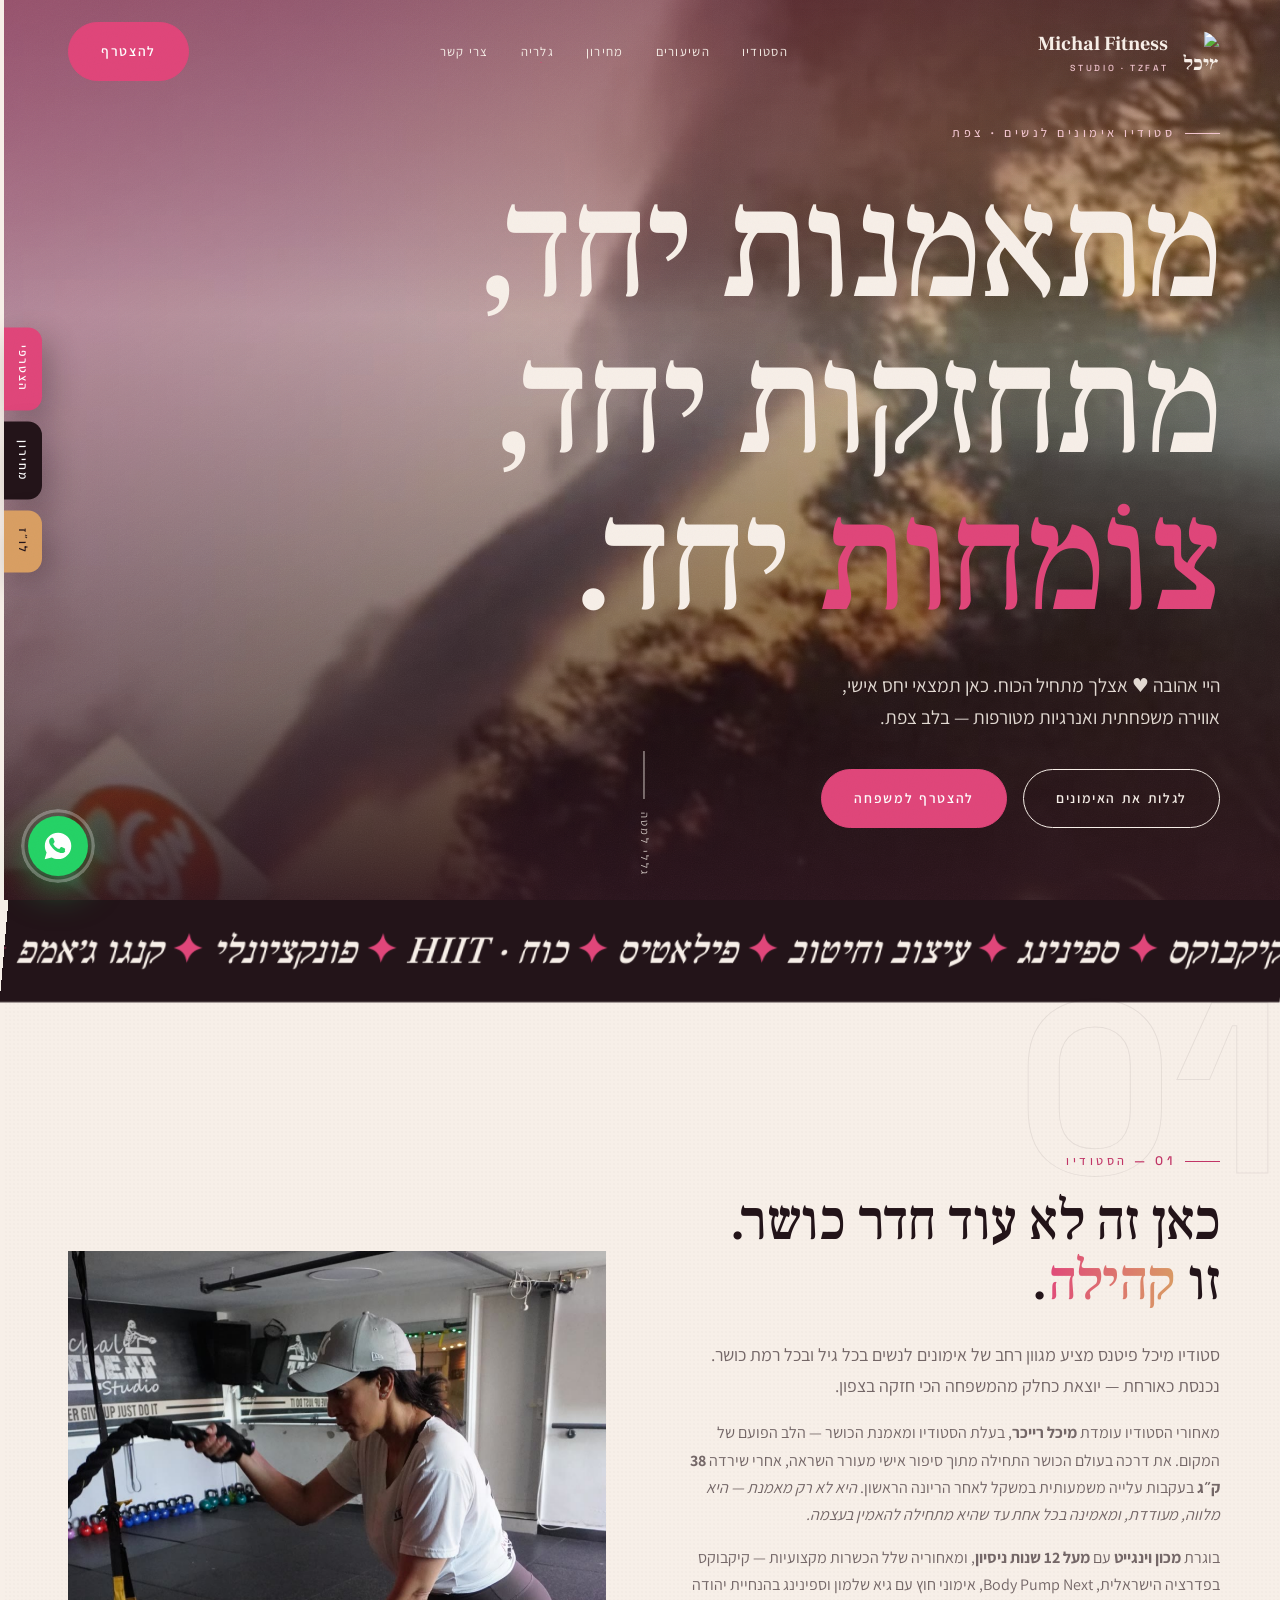
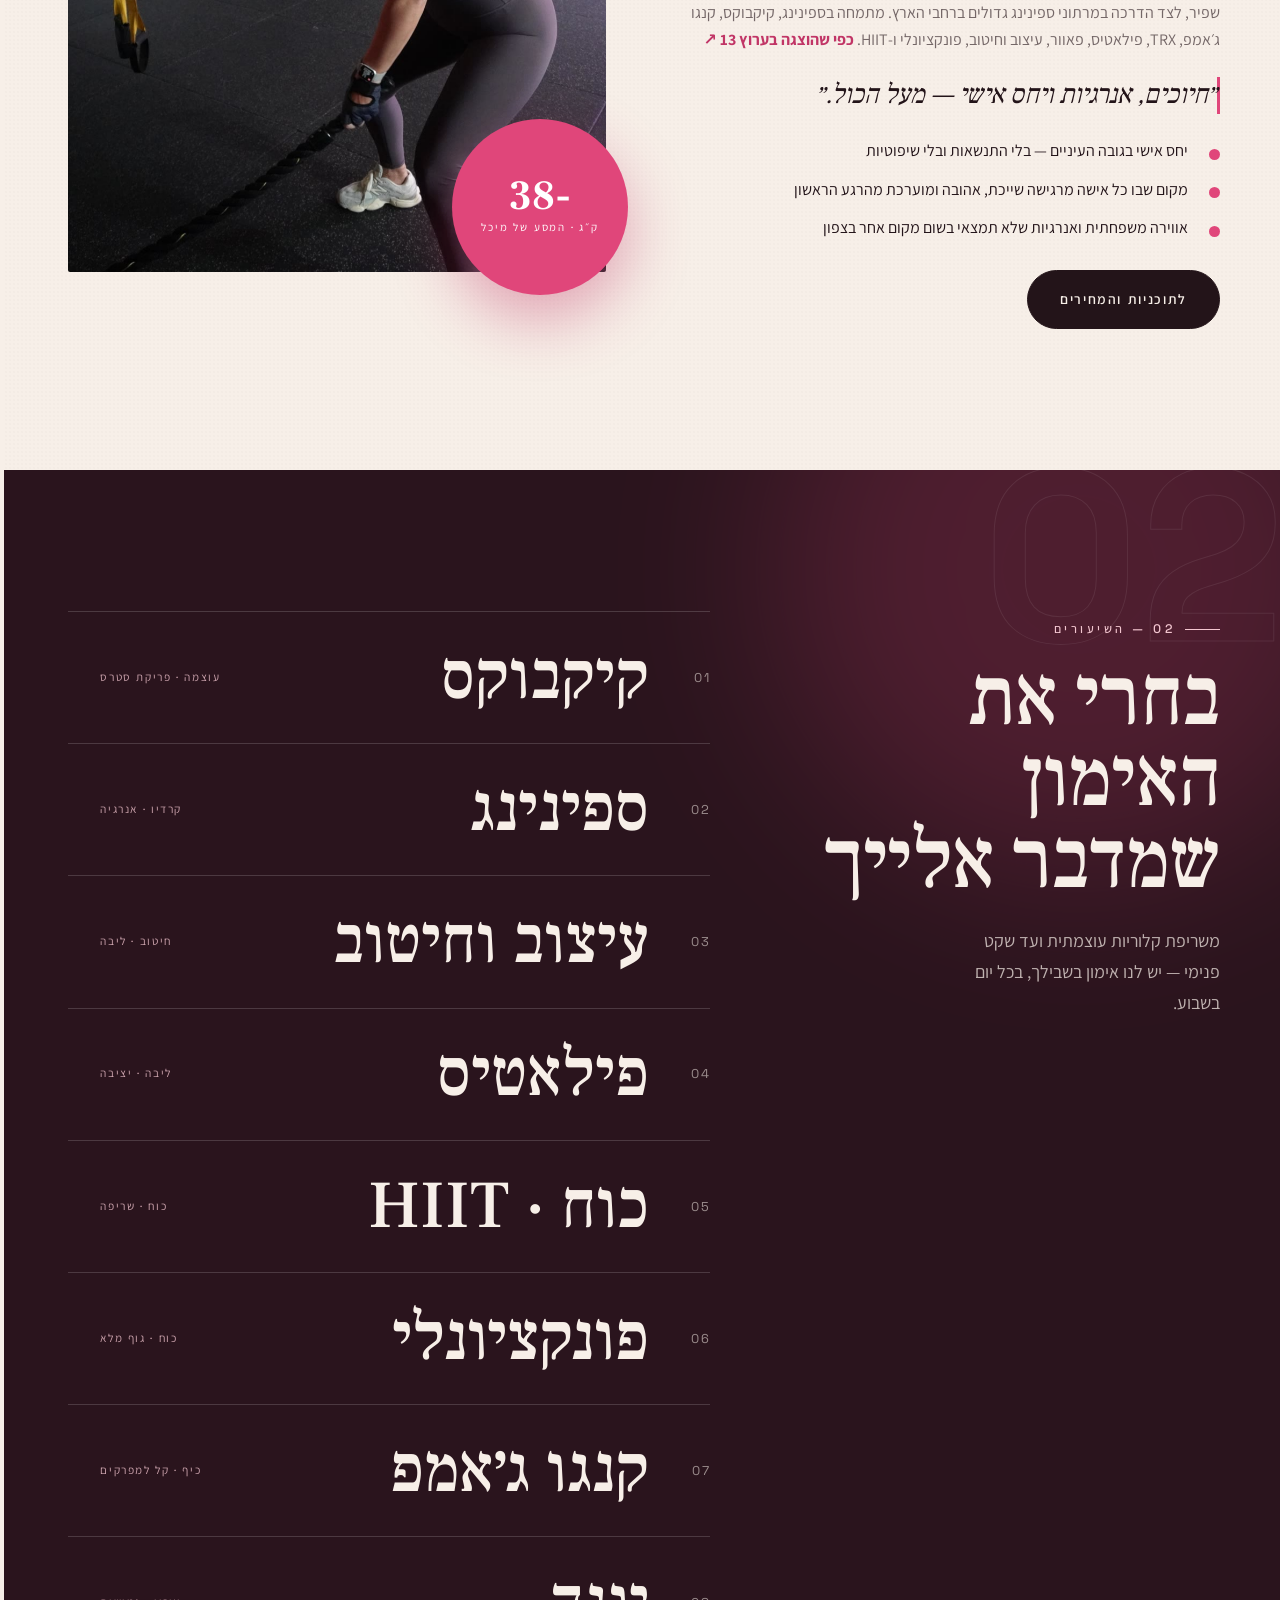
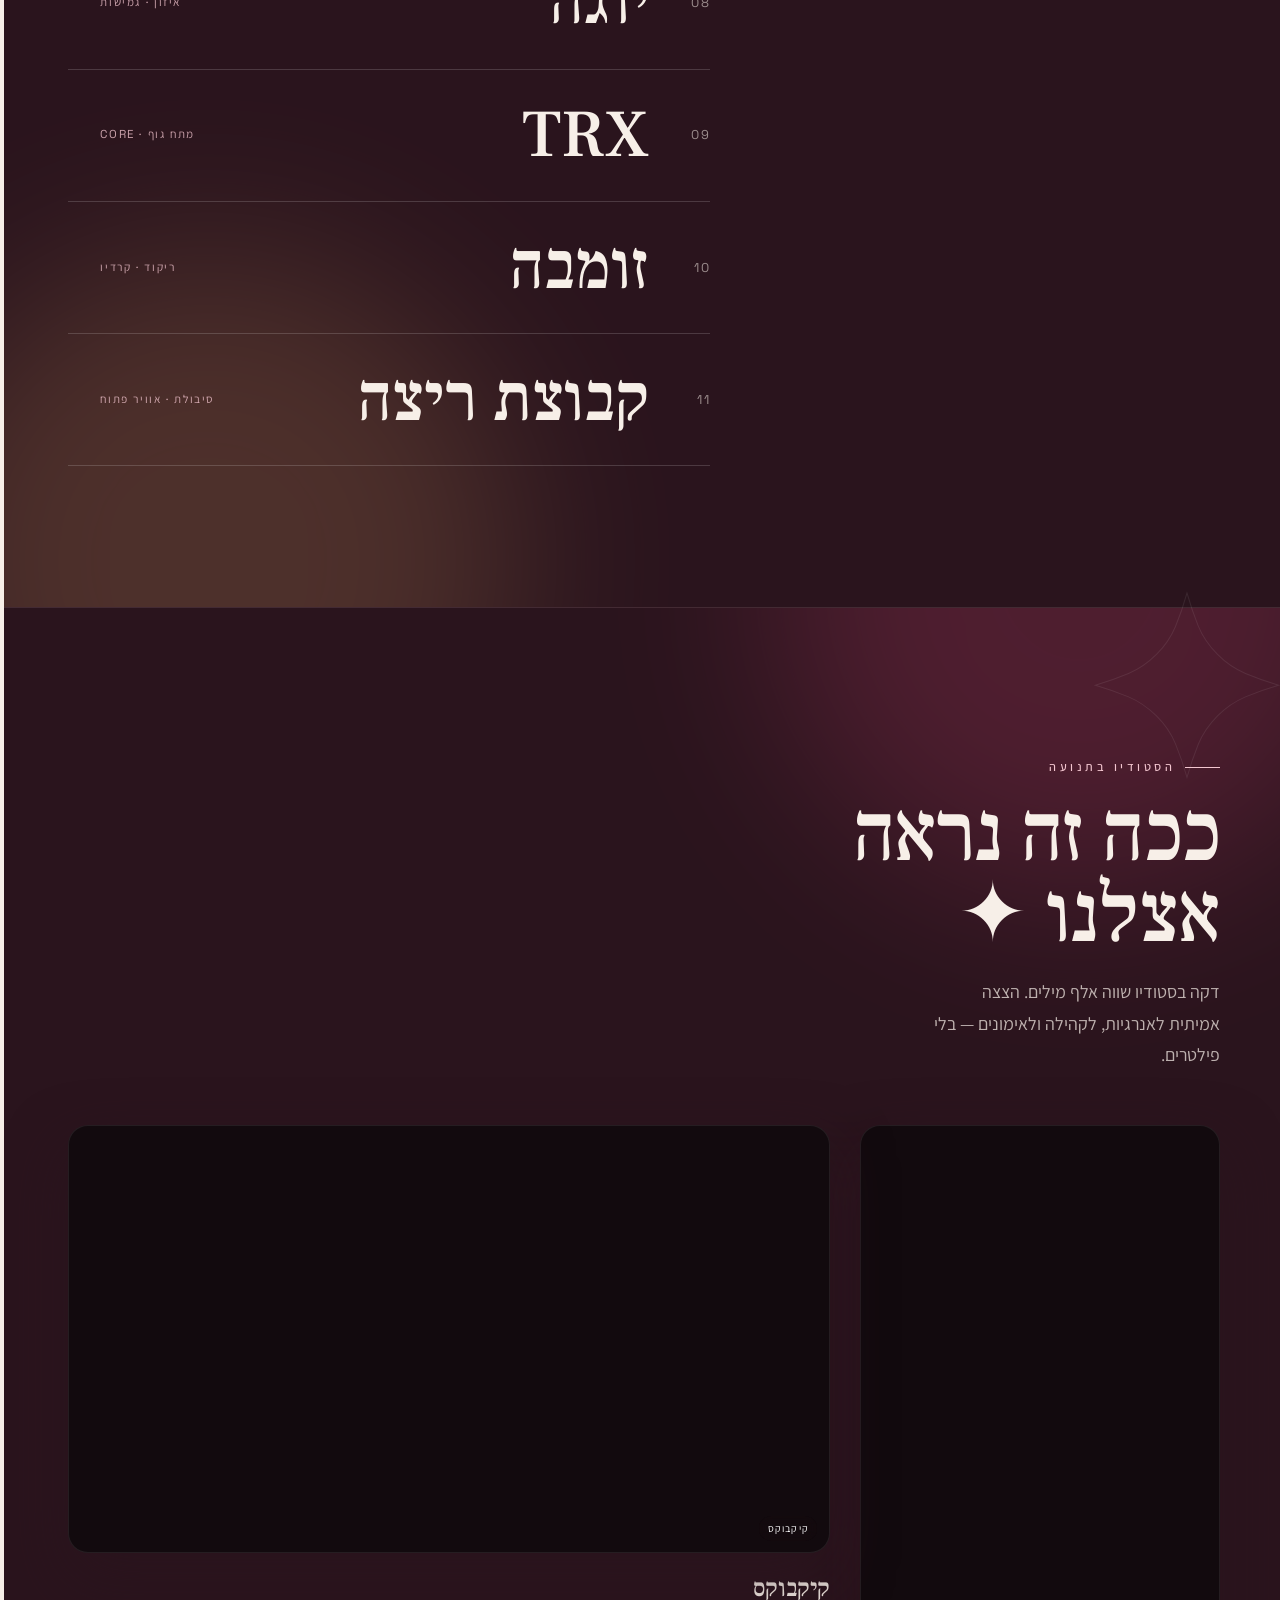
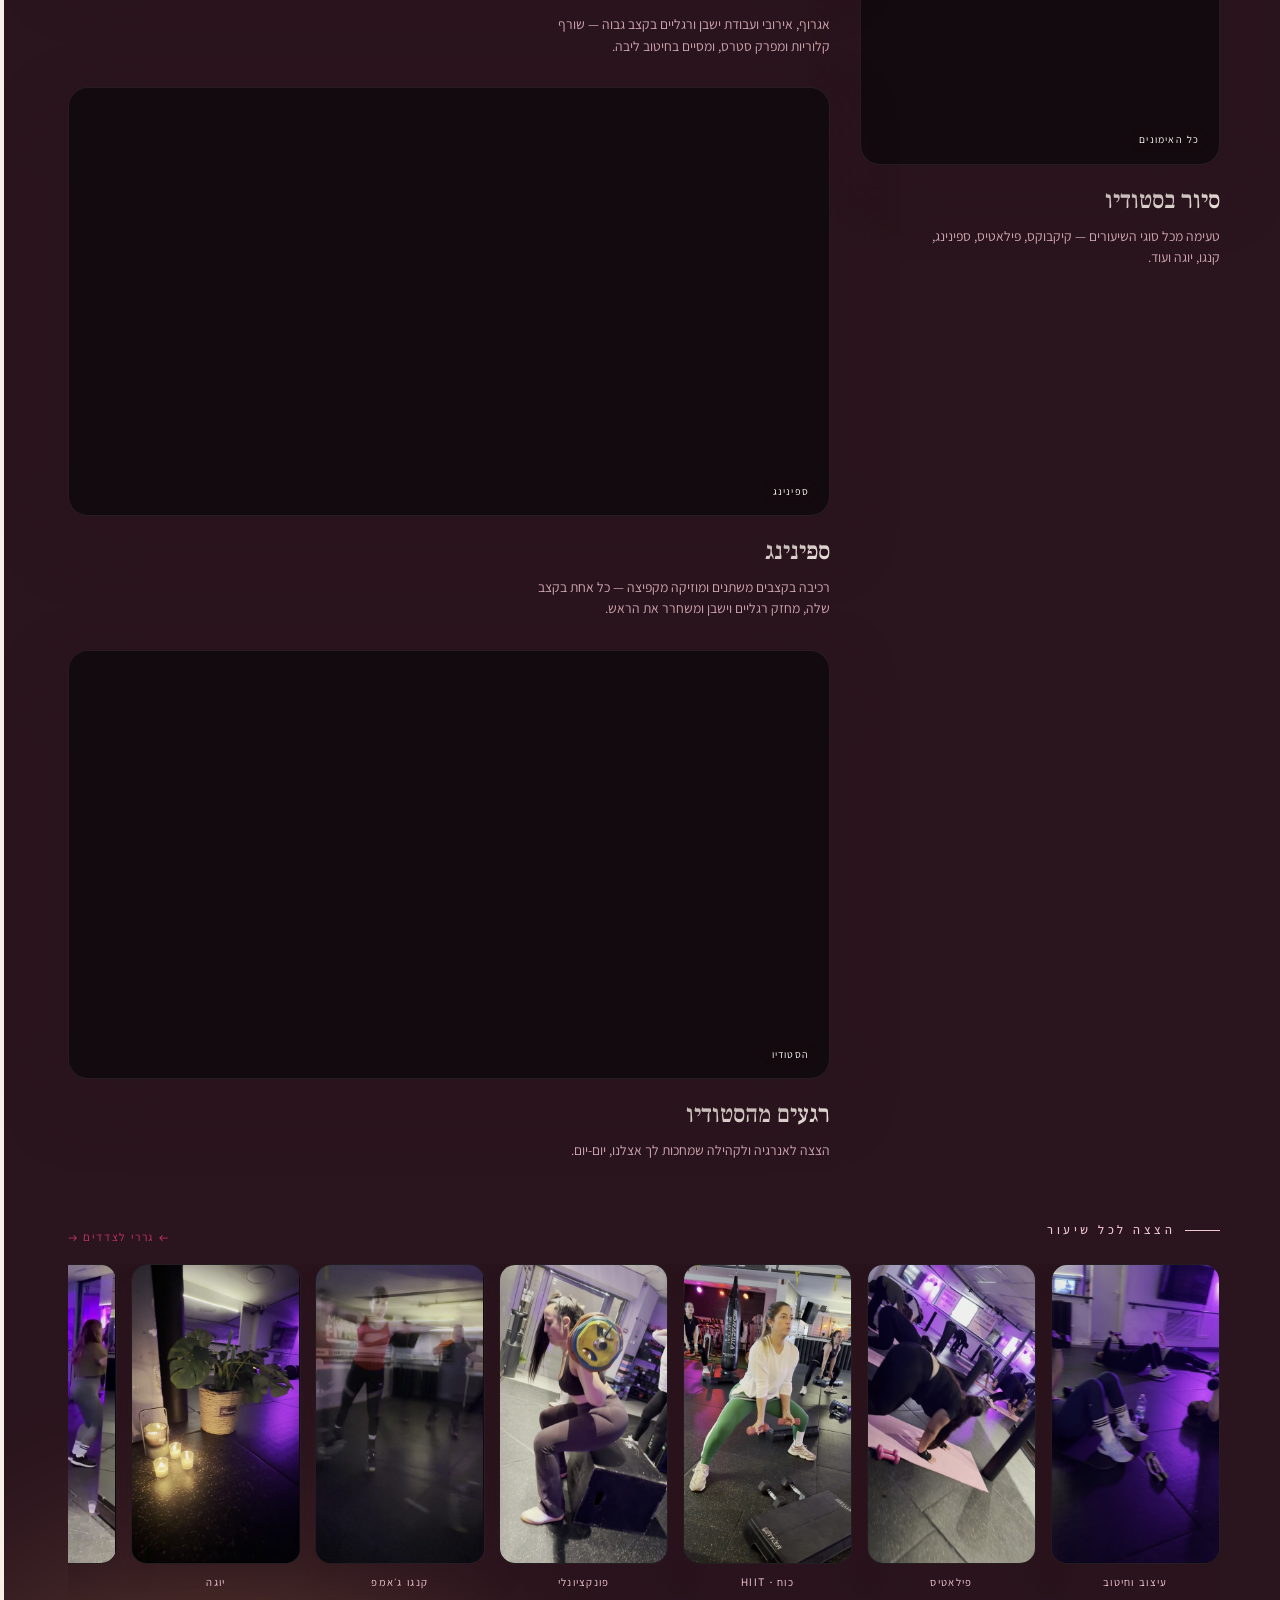
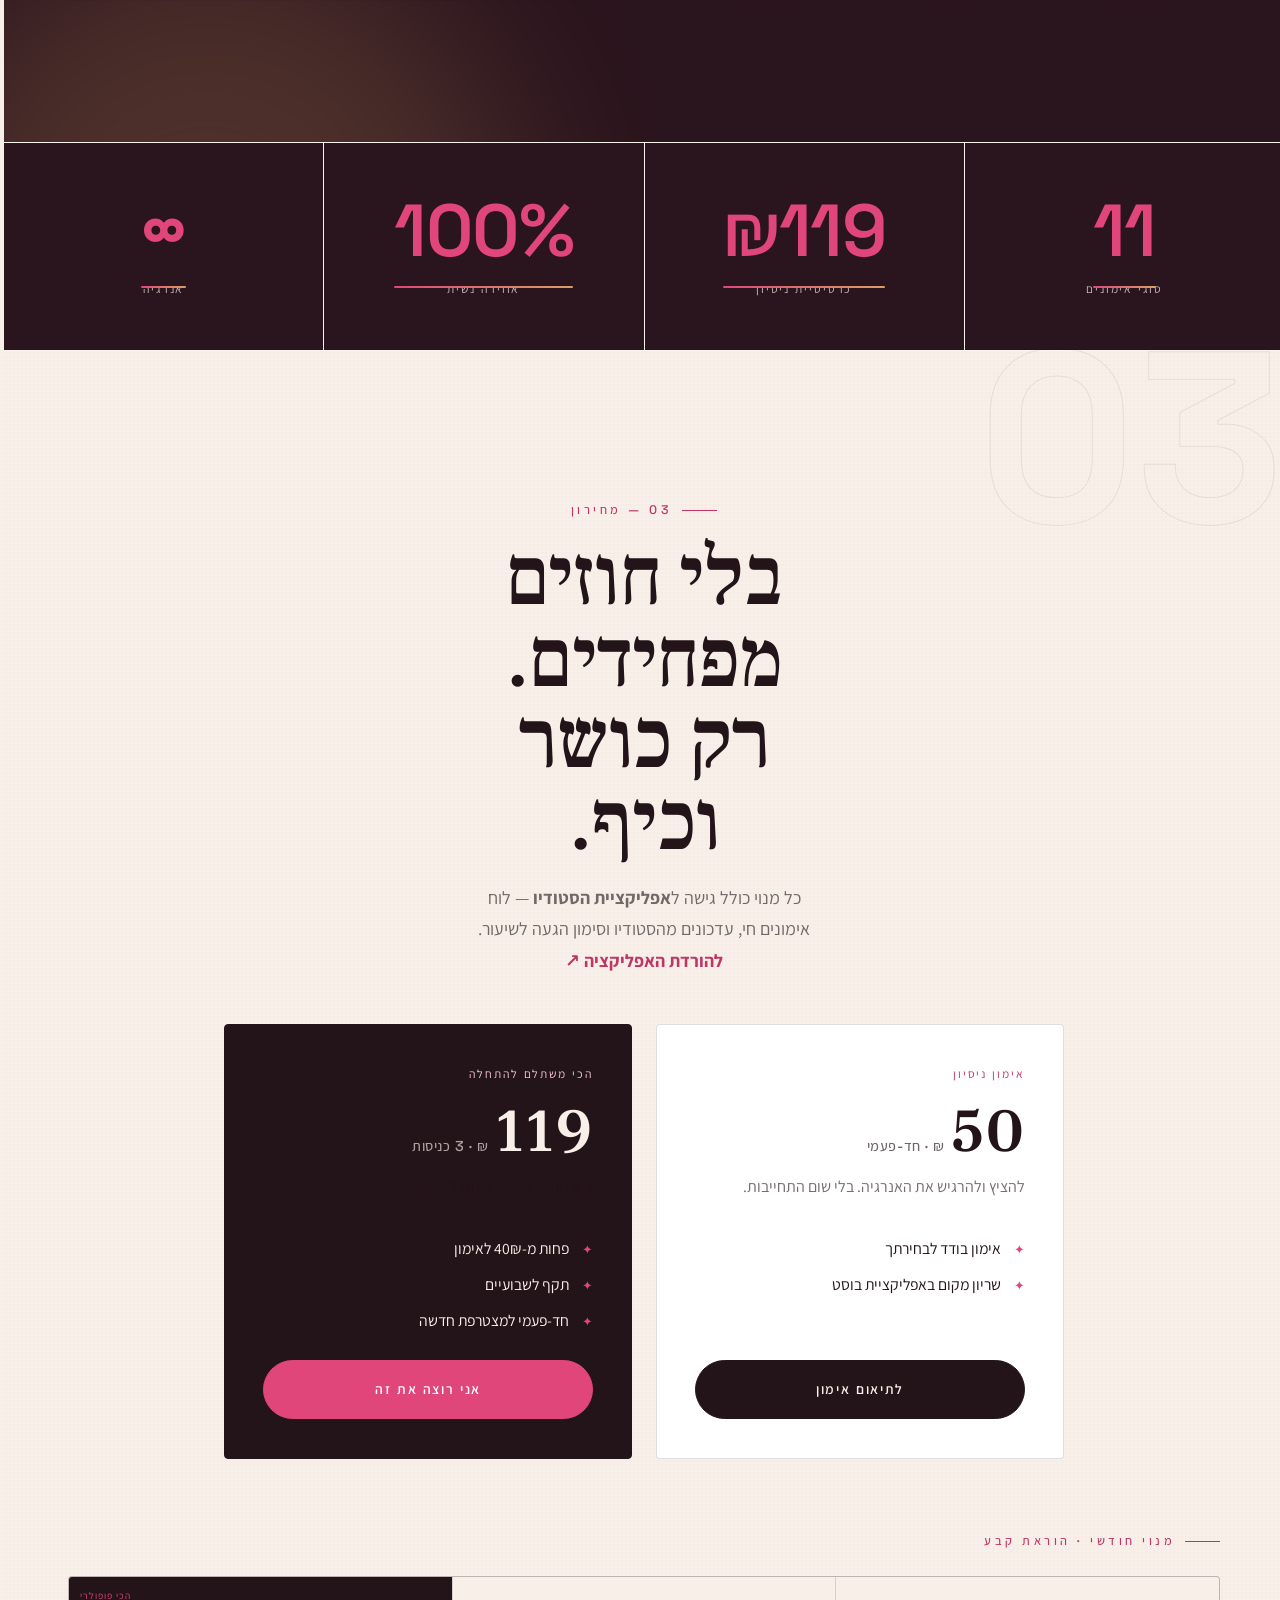
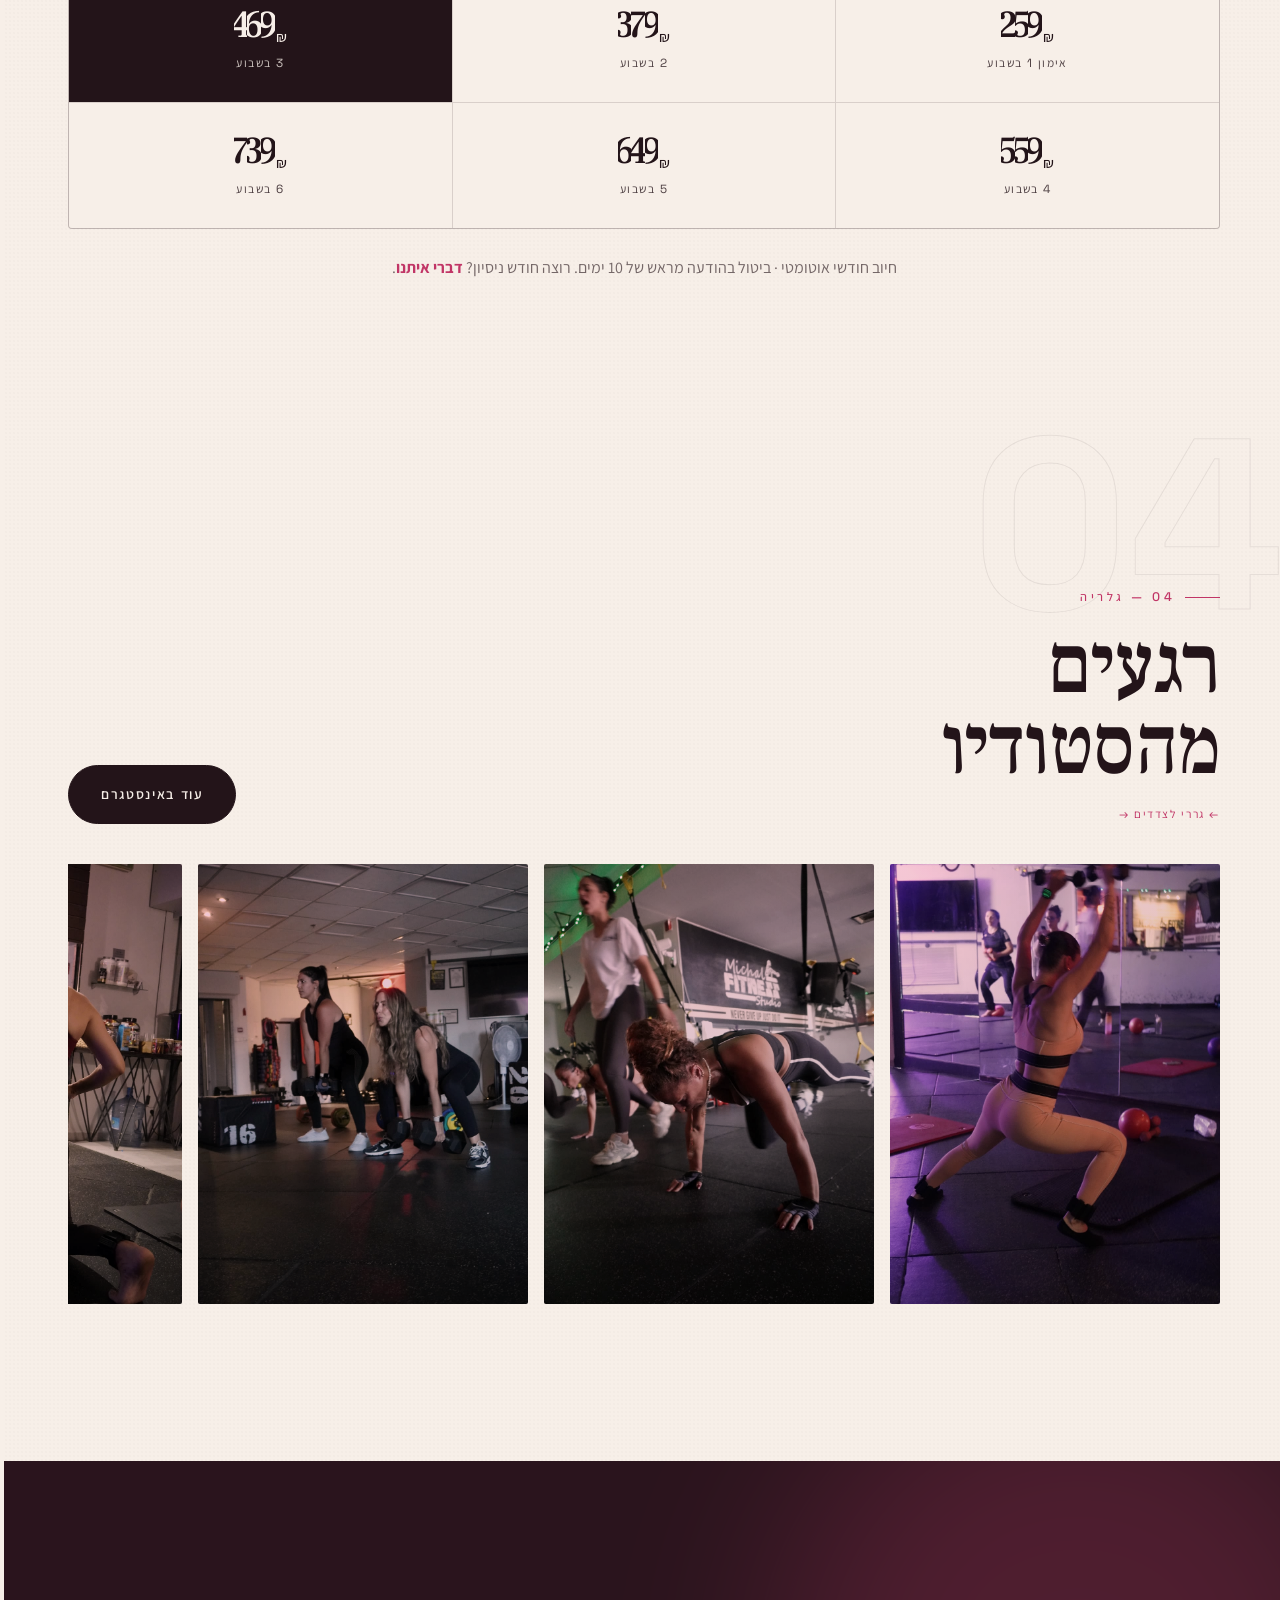
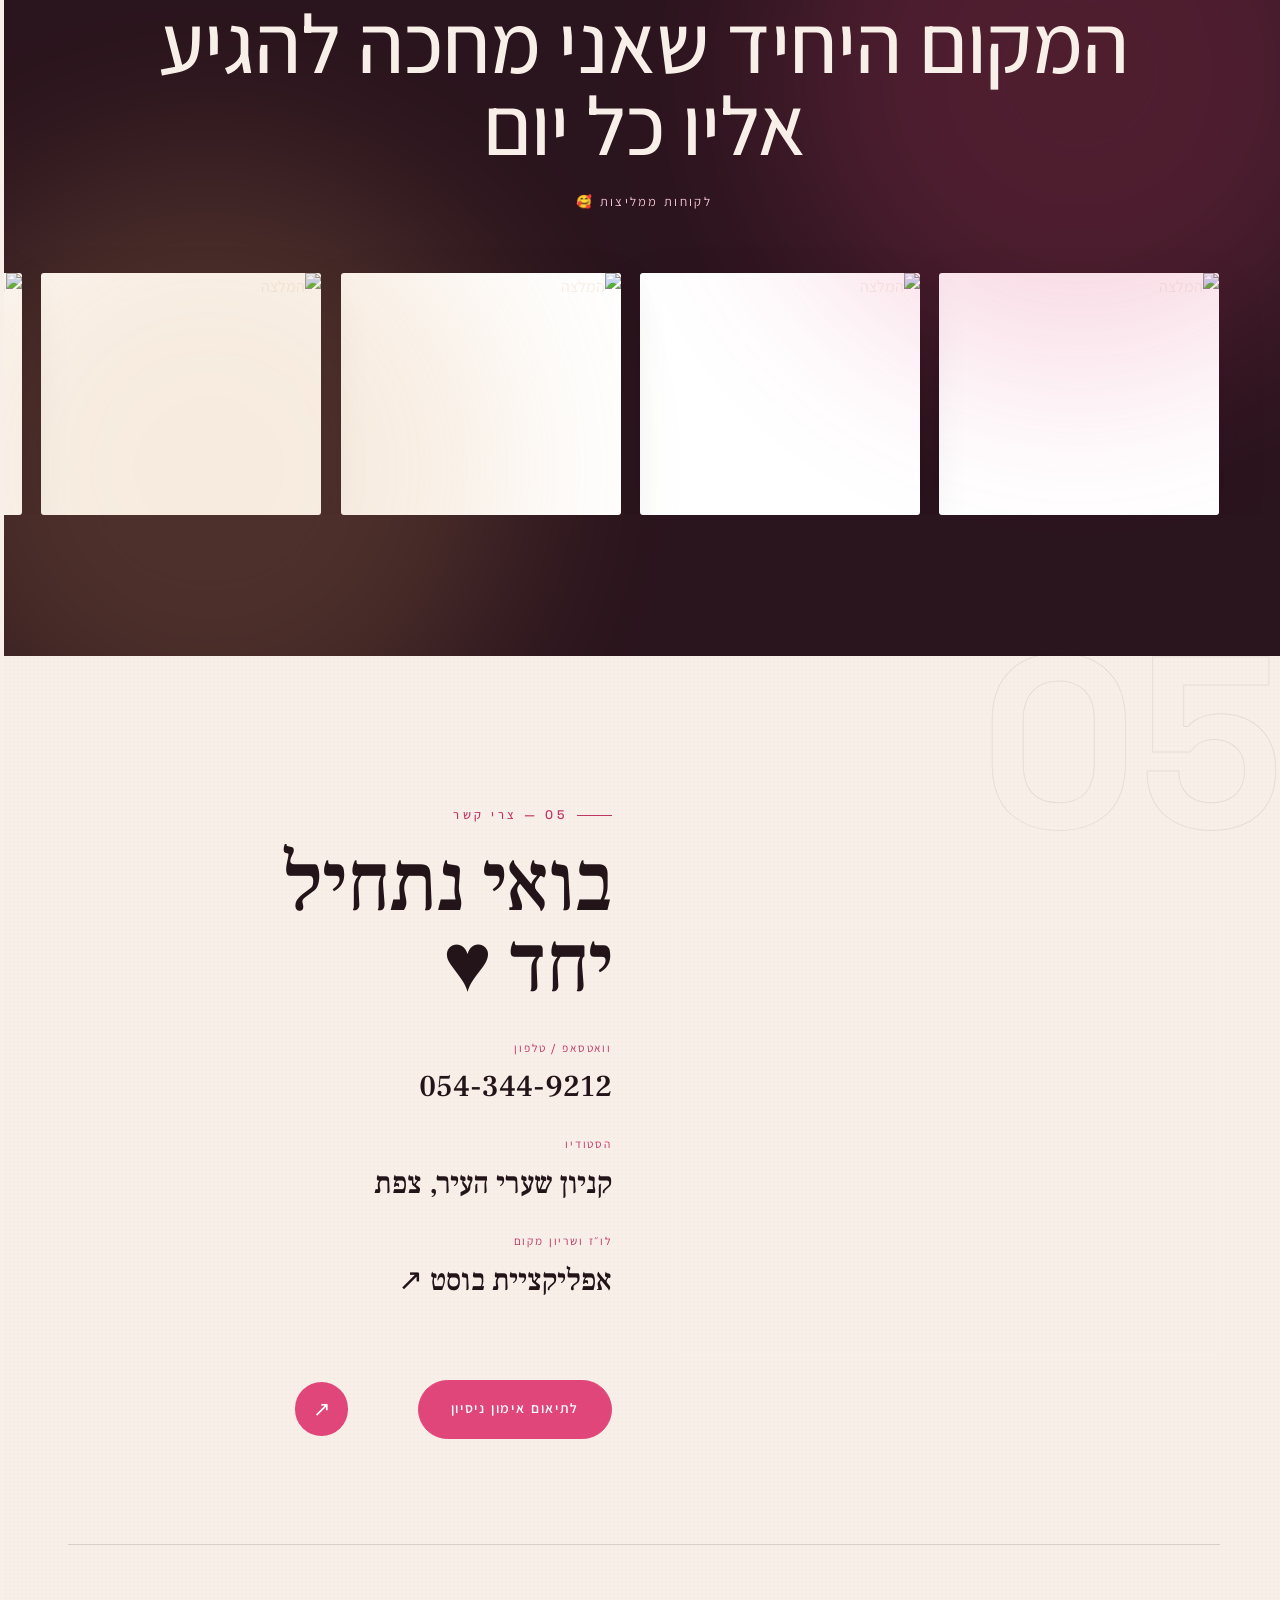
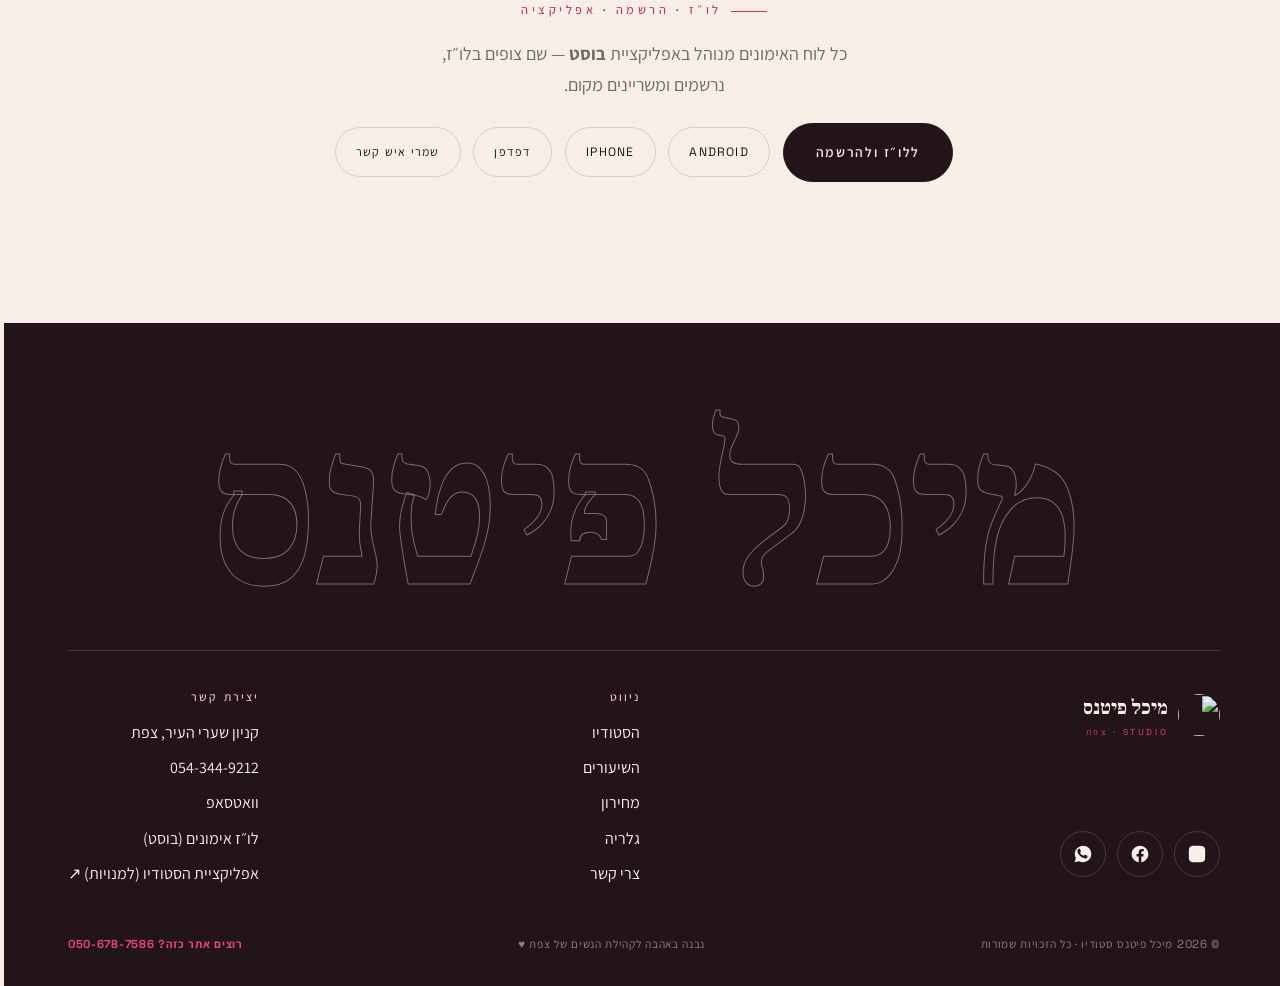
==== commit 40ff5de2: "Mobile menu polish + per-course video strip (7 new clips) - Fixed the mobile menu colliding with the" ====
--- a/index.html
+++ b/index.html
@@ -26,7 +26,7 @@
 <link rel="preconnect" href="https://fonts.gstatic.com" crossorigin>
 <link rel="preload" as="image" href="assets/video/hero-poster.jpg" fetchpriority="high">
 <link href="https://fonts.googleapis.com/css2?family=Frank+Ruhl+Libre:wght@500;700;900&family=Assistant:wght@300;400;600;700&family=Space+Grotesk:wght@400;500;600;700&display=swap" rel="stylesheet">
-<link rel="stylesheet" href="assets/css/app.css?v=20260625c">
+<link rel="stylesheet" href="assets/css/app.css?v=20260724">
 <link rel="icon" href="assets/img/logo.png">
 <link rel="apple-touch-icon" href="assets/img/logo.png">
 <link rel="manifest" href="site.webmanifest">
@@ -192,6 +192,18 @@
         <figcaption><b>רגעים מהסטודיו</b><span>הצצה לאנרגיה ולקהילה שמחכות לך אצלנו, יום-יום.</span></figcaption>
       </figure>
     </div>
+    <div class="crs reveal" aria-label="הצצה לשיעורים בווידאו">
+      <div class="crs__head"><span class="kicker">הצצה לכל שיעור</span><div class="gal-hint">← גררי לצדדים →</div></div>
+      <div class="crs__row">
+        <figure class="crs__card"><video data-reel poster="assets/video/classes/sculpt-poster.jpg" muted loop playsinline preload="none" aria-label="סרטון שיעור עיצוב וחיטוב"><source src="assets/video/classes/sculpt.mp4" type="video/mp4"></video><figcaption>עיצוב וחיטוב</figcaption></figure>
+        <figure class="crs__card"><video data-reel poster="assets/video/classes/pilates-poster.jpg" muted loop playsinline preload="none" aria-label="סרטון שיעור פילאטיס"><source src="assets/video/classes/pilates.mp4" type="video/mp4"></video><figcaption>פילאטיס</figcaption></figure>
+        <figure class="crs__card"><video data-reel poster="assets/video/classes/hiit-poster.jpg" muted loop playsinline preload="none" aria-label="סרטון אימון כוח HIIT"><source src="assets/video/classes/hiit.mp4" type="video/mp4"></video><figcaption>כוח · HIIT</figcaption></figure>
+        <figure class="crs__card"><video data-reel poster="assets/video/classes/functional-poster.jpg" muted loop playsinline preload="none" aria-label="סרטון אימון פונקציונלי"><source src="assets/video/classes/functional.mp4" type="video/mp4"></video><figcaption>פונקציונלי</figcaption></figure>
+        <figure class="crs__card"><video data-reel poster="assets/video/classes/kangoo-poster.jpg" muted loop playsinline preload="none" aria-label="סרטון שיעור קנגו ג׳אמפ"><source src="assets/video/classes/kangoo.mp4" type="video/mp4"></video><figcaption>קנגו ג׳אמפ</figcaption></figure>
+        <figure class="crs__card"><video data-reel poster="assets/video/classes/yoga-poster.jpg" muted loop playsinline preload="none" aria-label="סרטון שיעור יוגה"><source src="assets/video/classes/yoga.mp4" type="video/mp4"></video><figcaption>יוגה</figcaption></figure>
+        <figure class="crs__card"><video data-reel poster="assets/video/classes/zumba-poster.jpg" muted loop playsinline preload="none" aria-label="סרטון שיעור זומבה"><source src="assets/video/classes/zumba.mp4" type="video/mp4"></video><figcaption>זומבה</figcaption></figure>
+      </div>
+    </div>
   </div>
 </section>
 
--- a/assets/css/app.css
+++ b/assets/css/app.css
@@ -98,6 +98,7 @@
 /* full-screen menu overlay */
 .menu{position:fixed;inset:0;z-index:101;background:var(--wine);color:var(--paper);
   display:flex;flex-direction:column;justify-content:center;padding:var(--gut);
+  padding-top:calc(96px + env(safe-area-inset-top,0px)); /* clear the fixed bar — links were sliding under the brand/burger */
   clip-path:inset(0 0 100% 0);transition:clip-path .7s var(--ease-out);pointer-events:none}
 body.menu-open .menu{clip-path:inset(0 0 0% 0);pointer-events:auto}
 body.menu-open .burger span{background:var(--paper)}
@@ -109,7 +110,7 @@
 .burger{position:relative}
 body.menu-open .nav{z-index:112;background:transparent;box-shadow:none}
 body.menu-open .nav__brand,body.menu-open .nav__brand small{color:var(--paper)}
-.menu__list{display:flex;flex-direction:column;gap:.2rem}
+.menu__list{display:flex;flex-direction:column;gap:.2rem;margin-block:auto} /* center between bar and foot */
 .menu__list a{font-family:var(--serif);font-weight:500;font-size:clamp(2.4rem,9vw,5.5rem);line-height:1.05;
   width:max-content;max-width:100%;transition:color .3s,padding .4s var(--ease);position:relative}
 .menu__list a span{font-family:var(--mono);font-size:.8rem;letter-spacing:.2em;vertical-align:super;color:var(--rose);margin-inline-start:.6rem}
@@ -653,3 +654,15 @@
 body.sched-open .wa,
 body.menu-open .etabs,
 body.menu-open .wa{opacity:0;visibility:hidden;pointer-events:none}
+
+/* ===== course video strip (הצצה לכל שיעור) ===== */
+.crs{margin-top:clamp(2rem,5vw,3.2rem)}
+.crs__head{display:flex;align-items:center;justify-content:space-between;gap:1rem;margin-bottom:1rem}
+.crs__row{display:flex;gap:.9rem;overflow-x:auto;padding-bottom:.6rem;
+  scroll-snap-type:x proximity;touch-action:pan-x;overscroll-behavior-x:contain;-webkit-overflow-scrolling:touch}
+.crs__row::-webkit-scrollbar{height:0}
+.crs__card{flex:0 0 auto;margin:0;scroll-snap-align:start}
+.crs__card video{height:min(300px,52vw);width:auto;display:block;border-radius:16px;
+  border:1px solid rgba(255,255,255,.08);background:#120a0e;box-shadow:0 14px 36px rgba(42,20,29,.45)}
+.crs__card figcaption{font-family:var(--mono);font-size:.68rem;letter-spacing:.12em;text-transform:uppercase;
+  color:var(--blush);margin-top:.55rem;text-align:center}
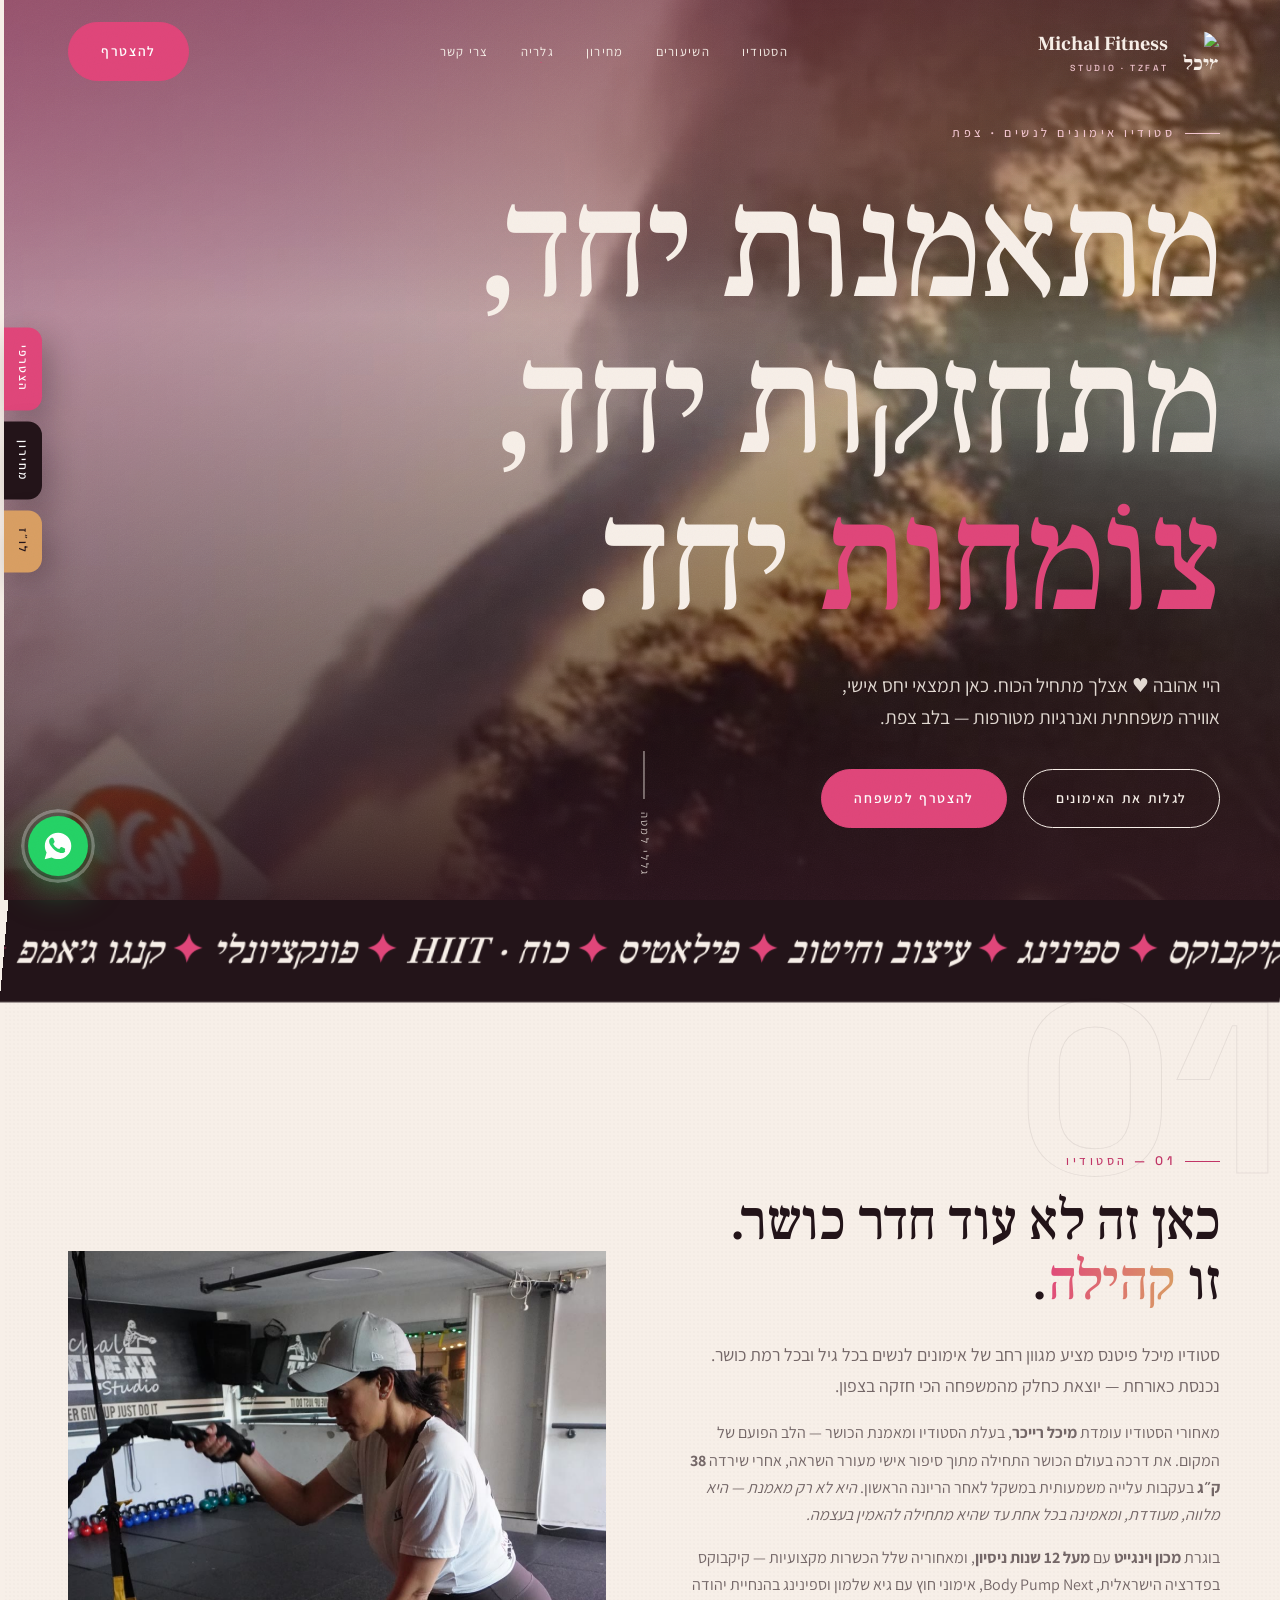
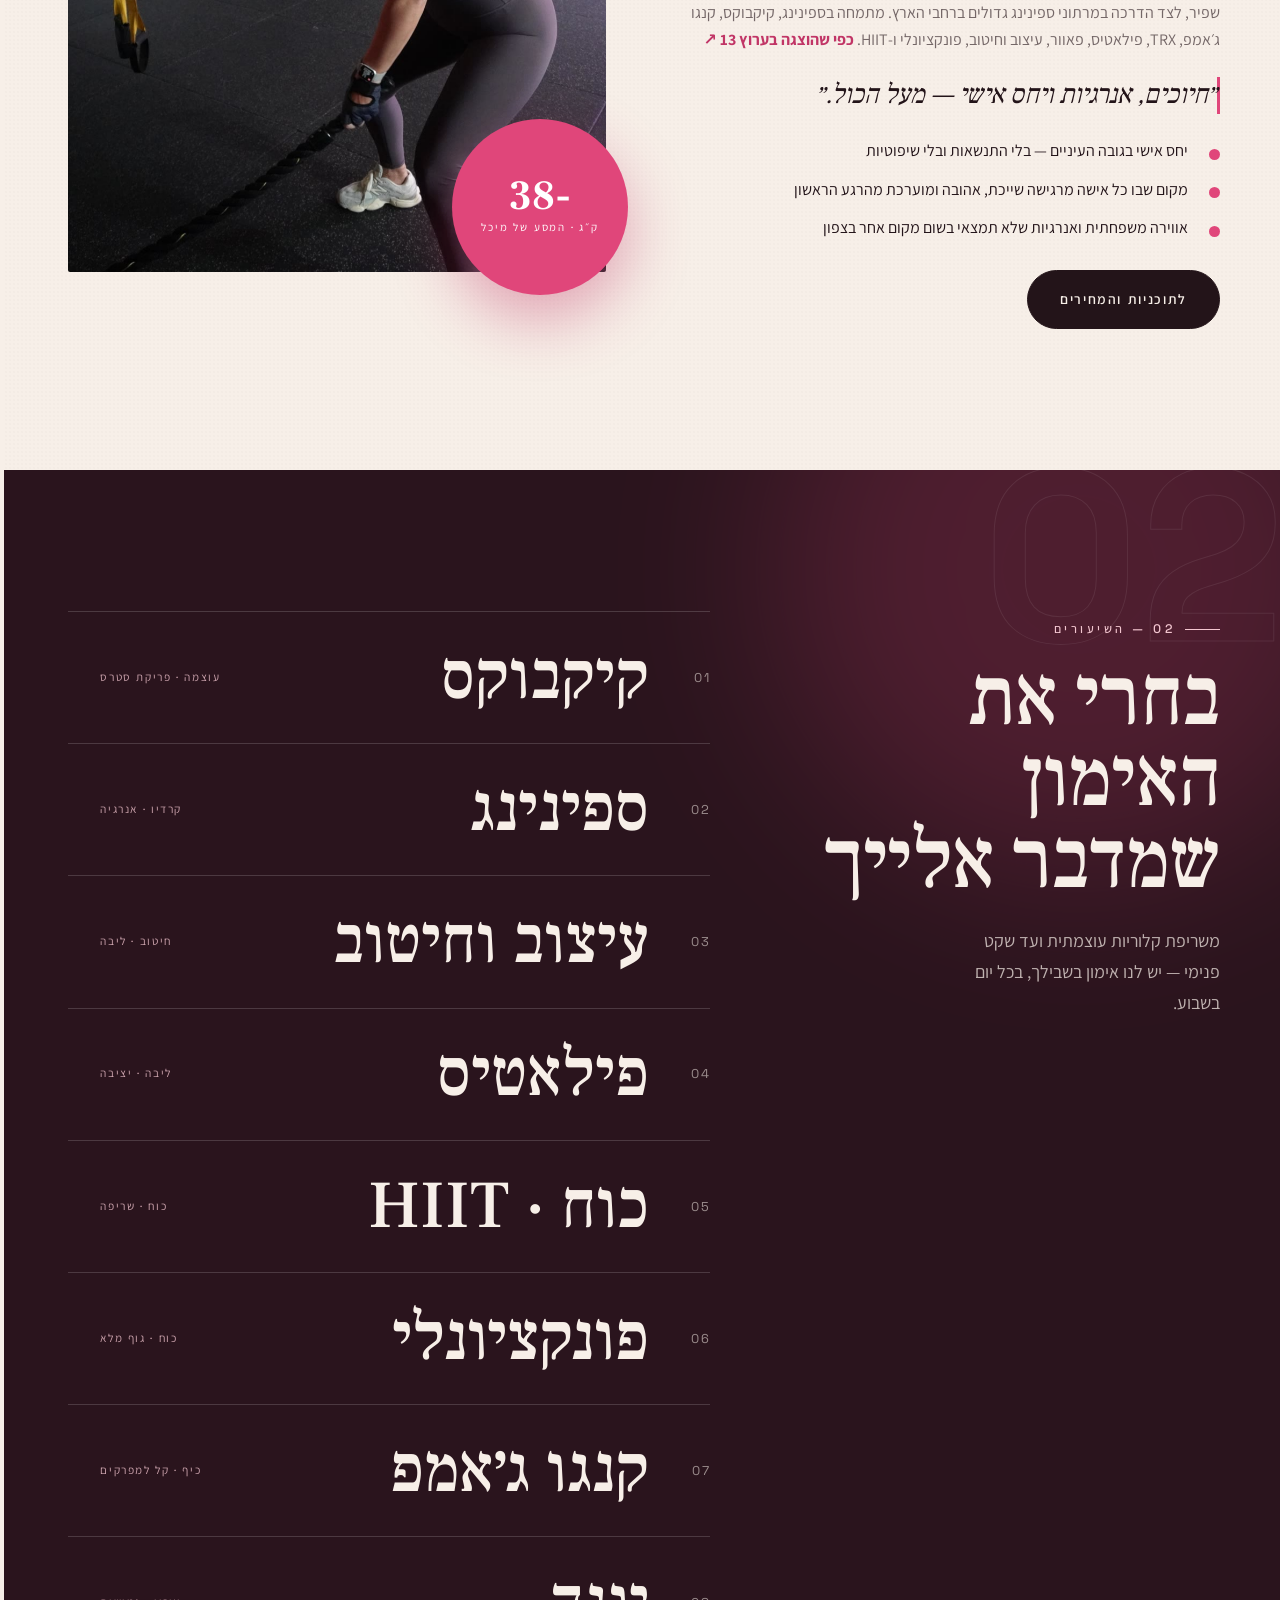
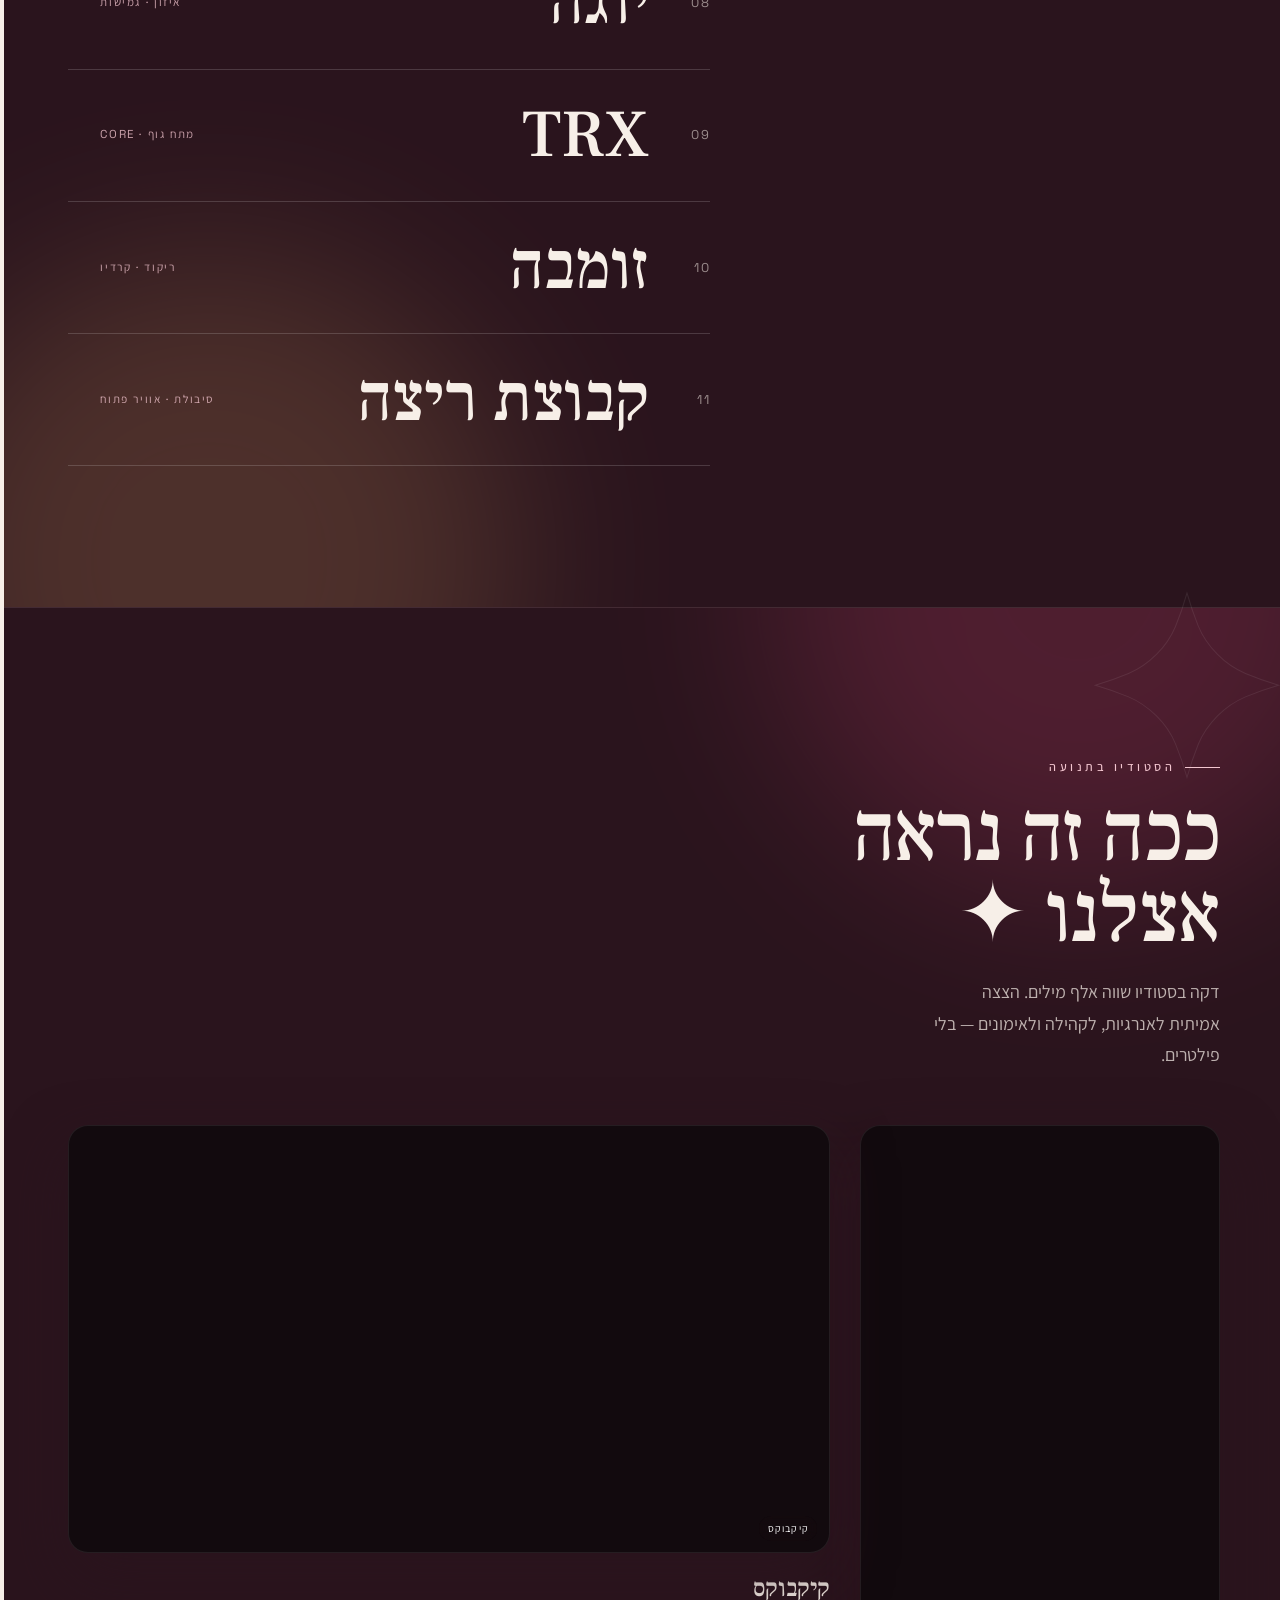
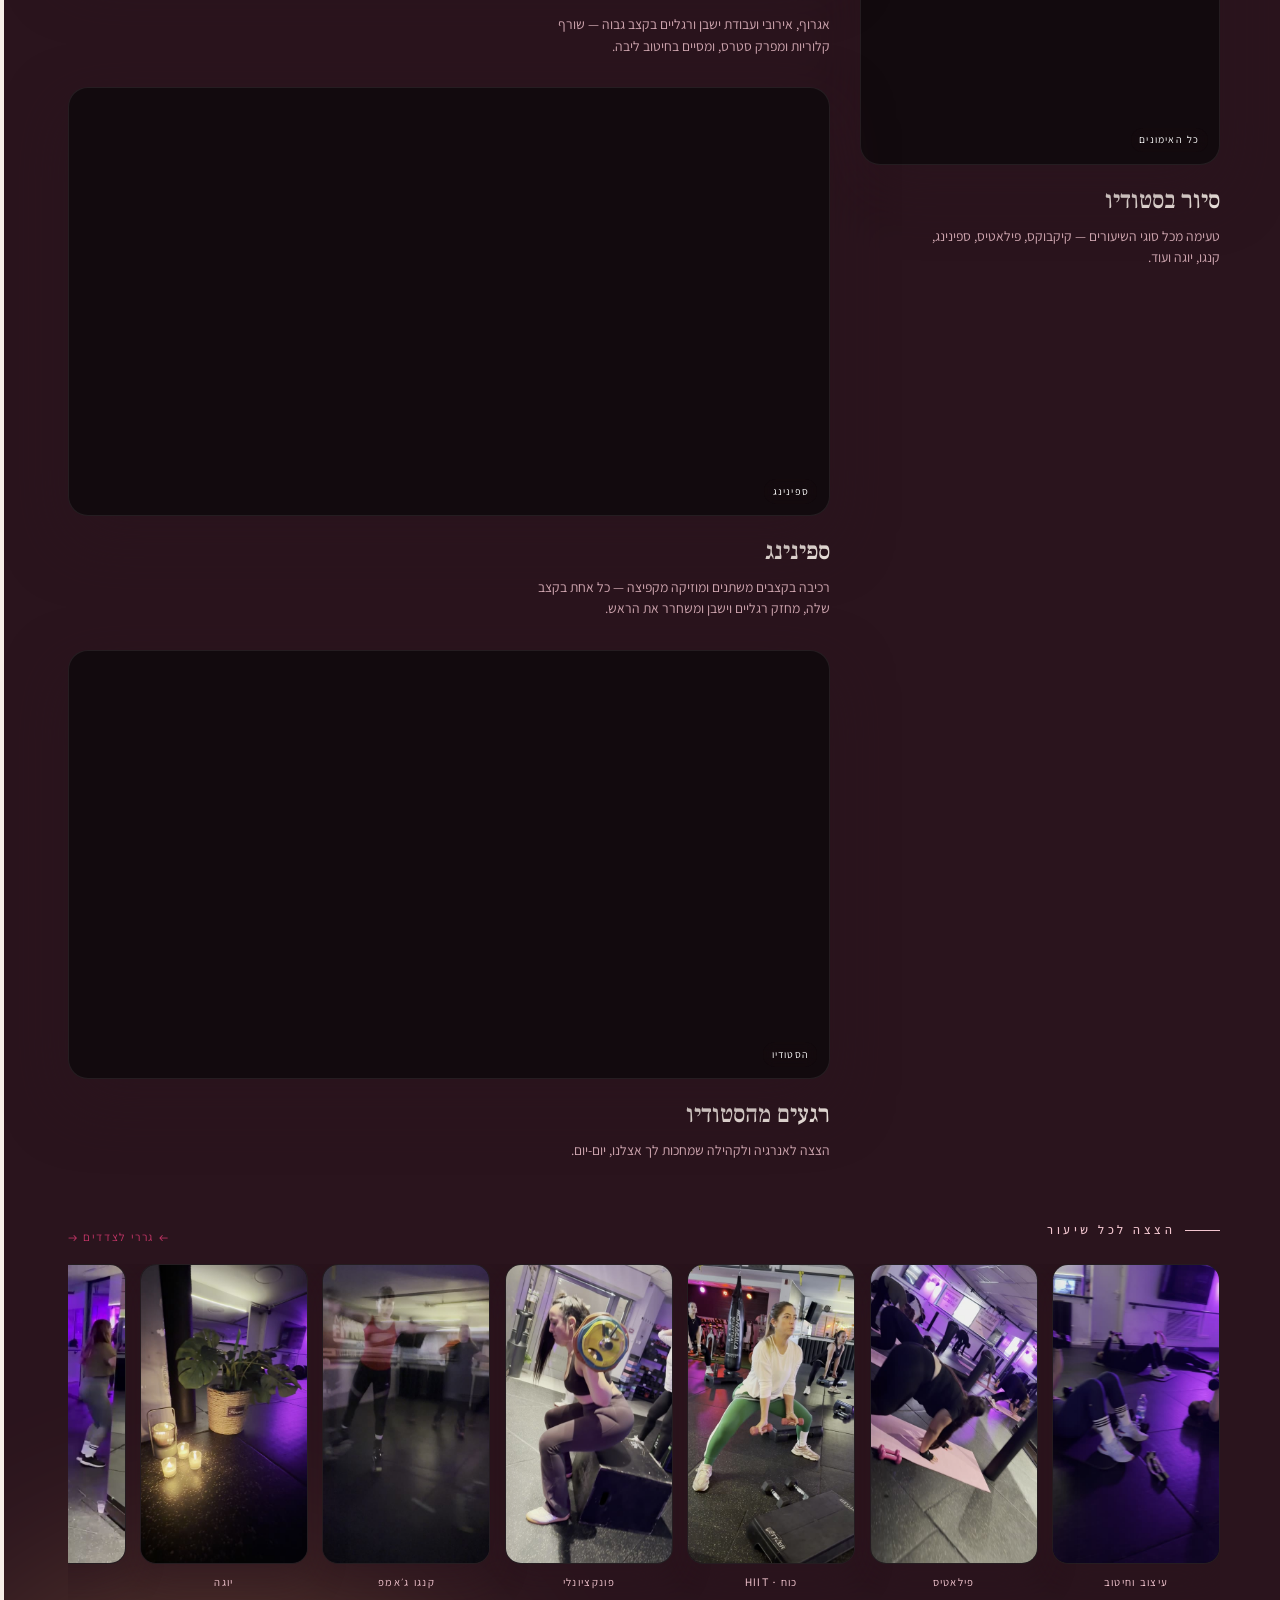
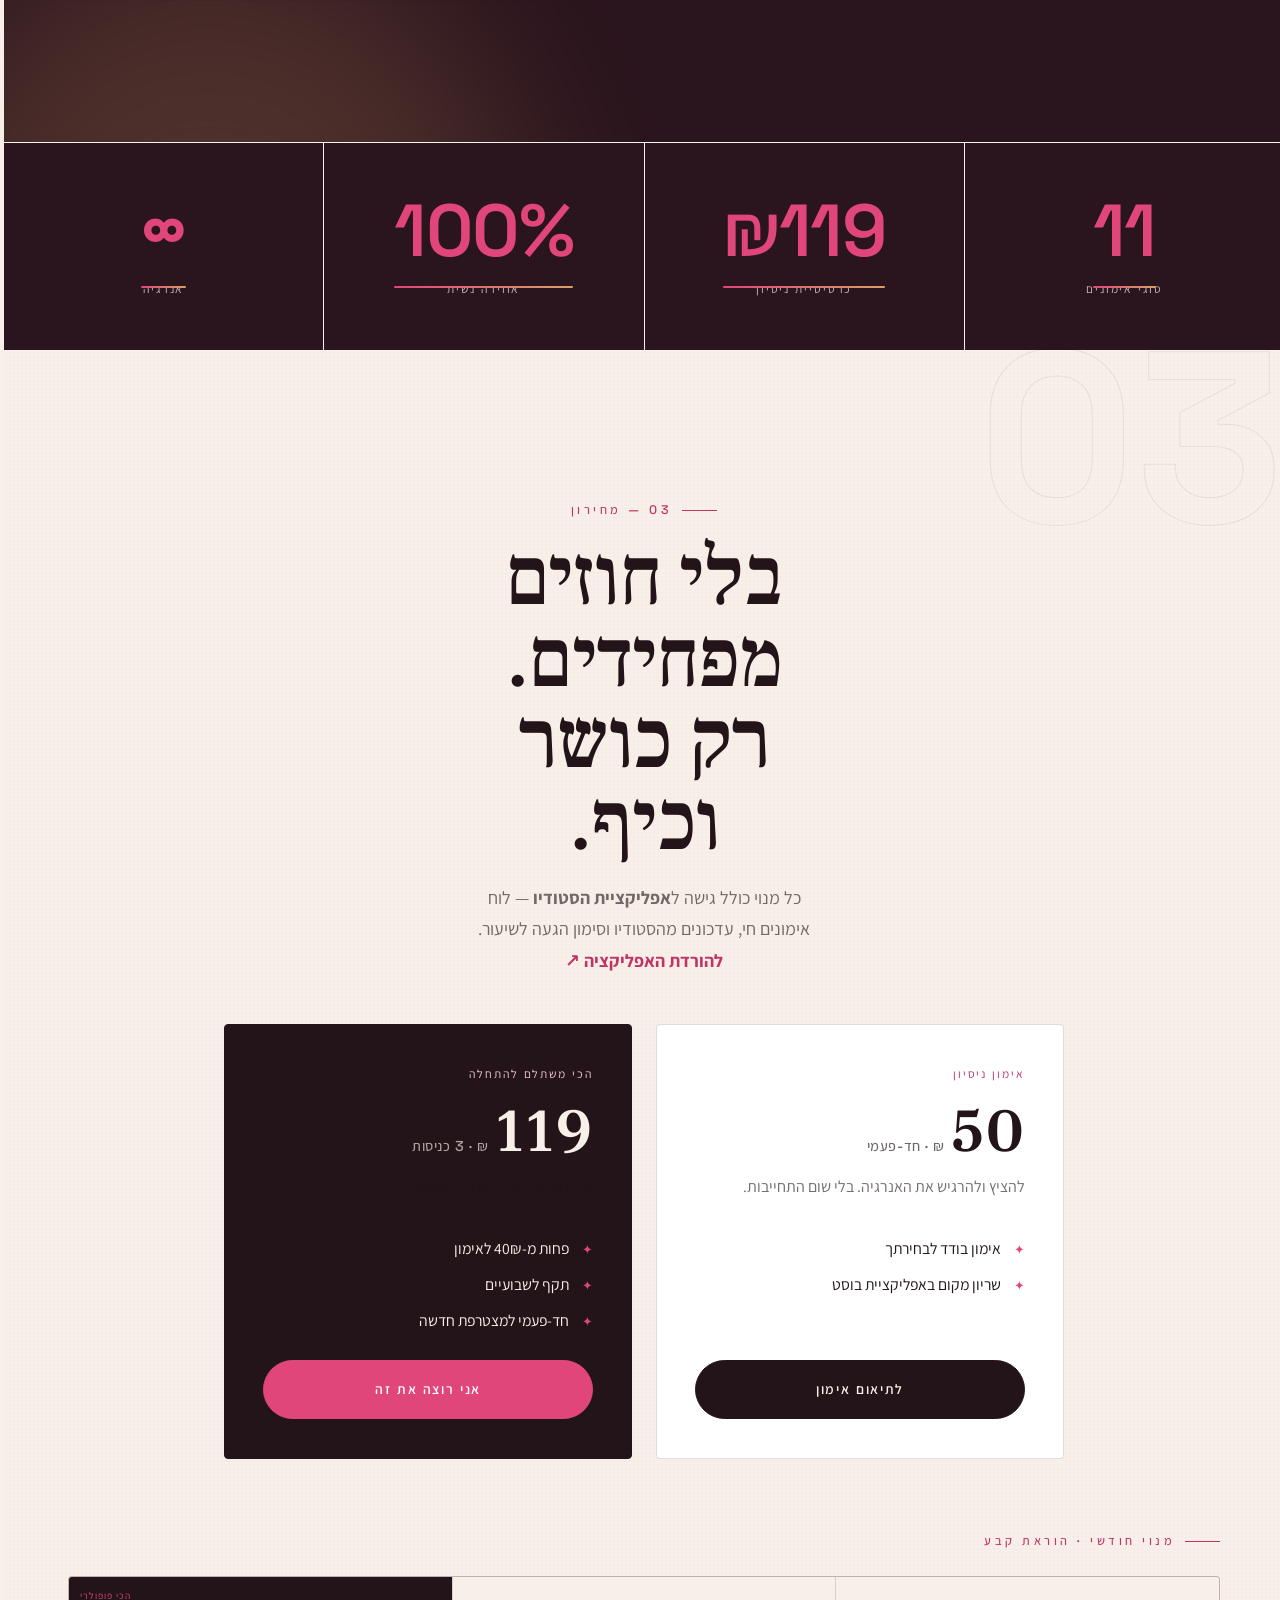
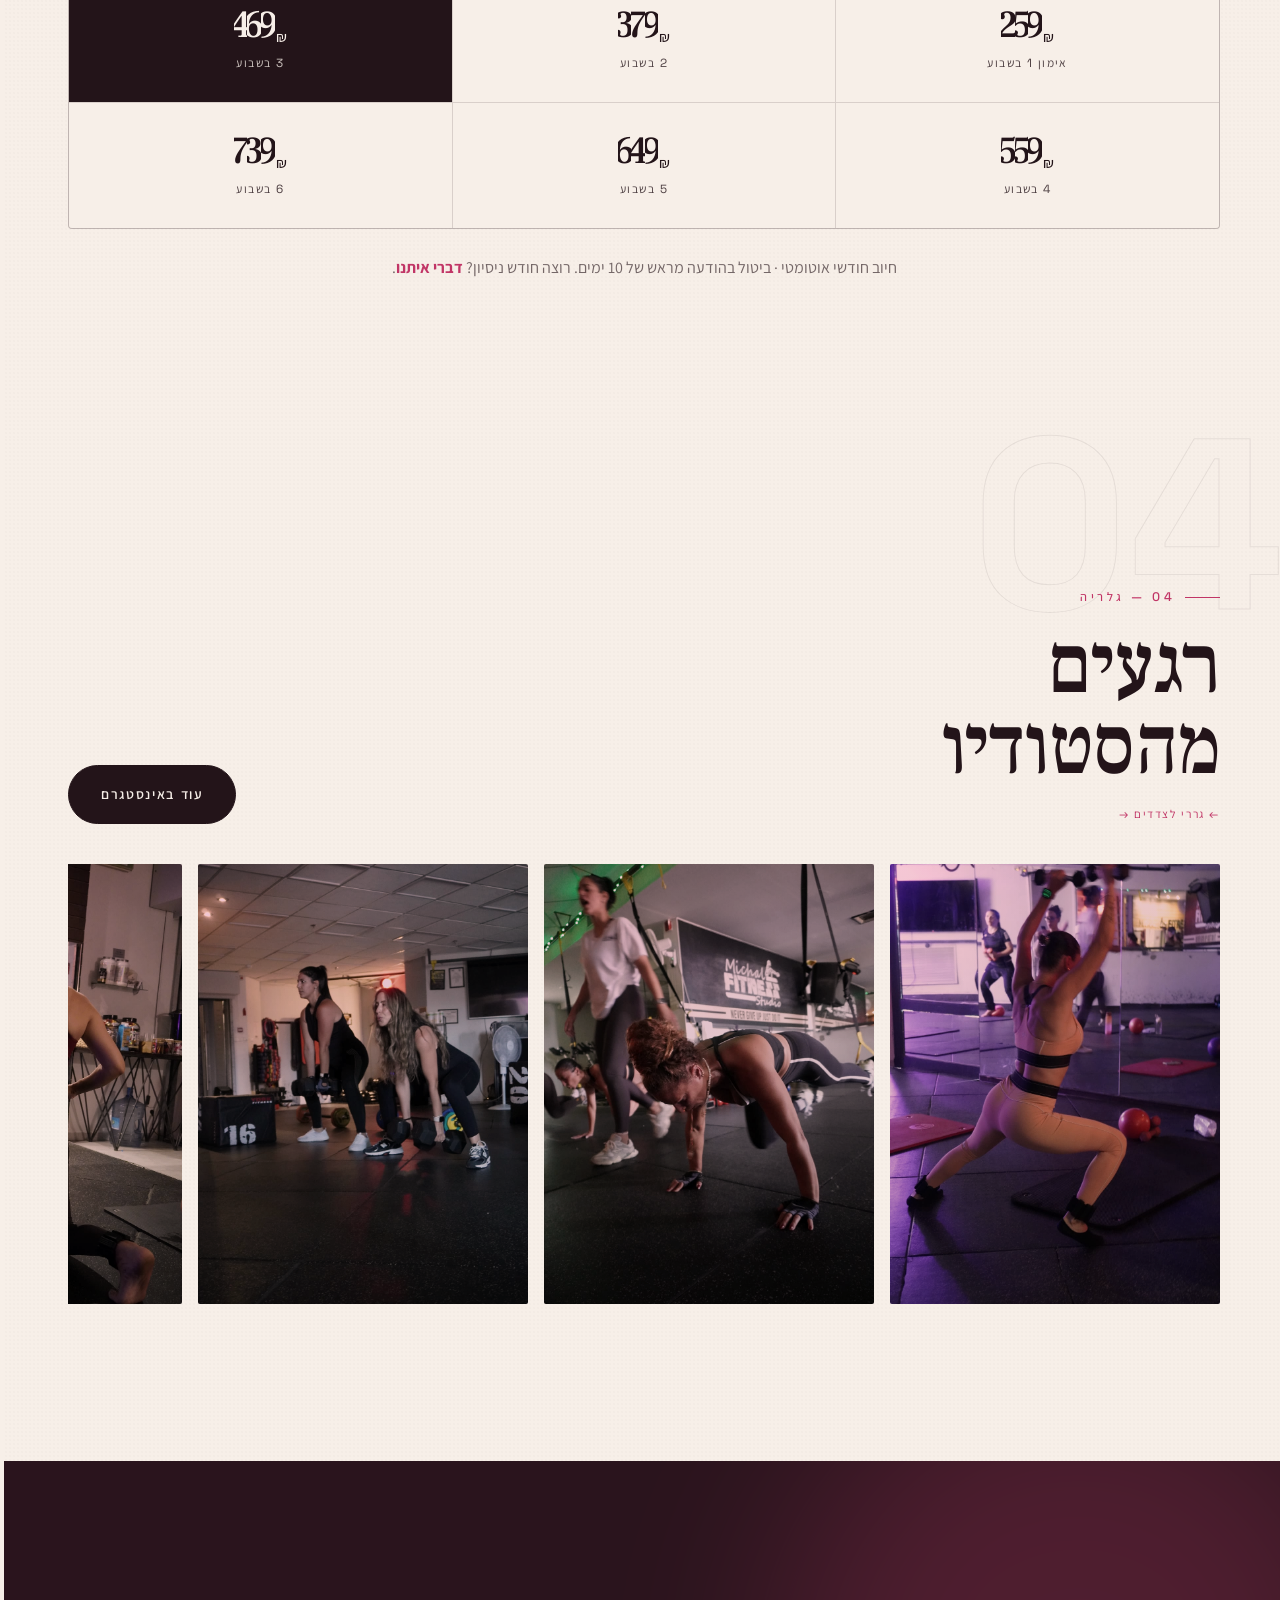
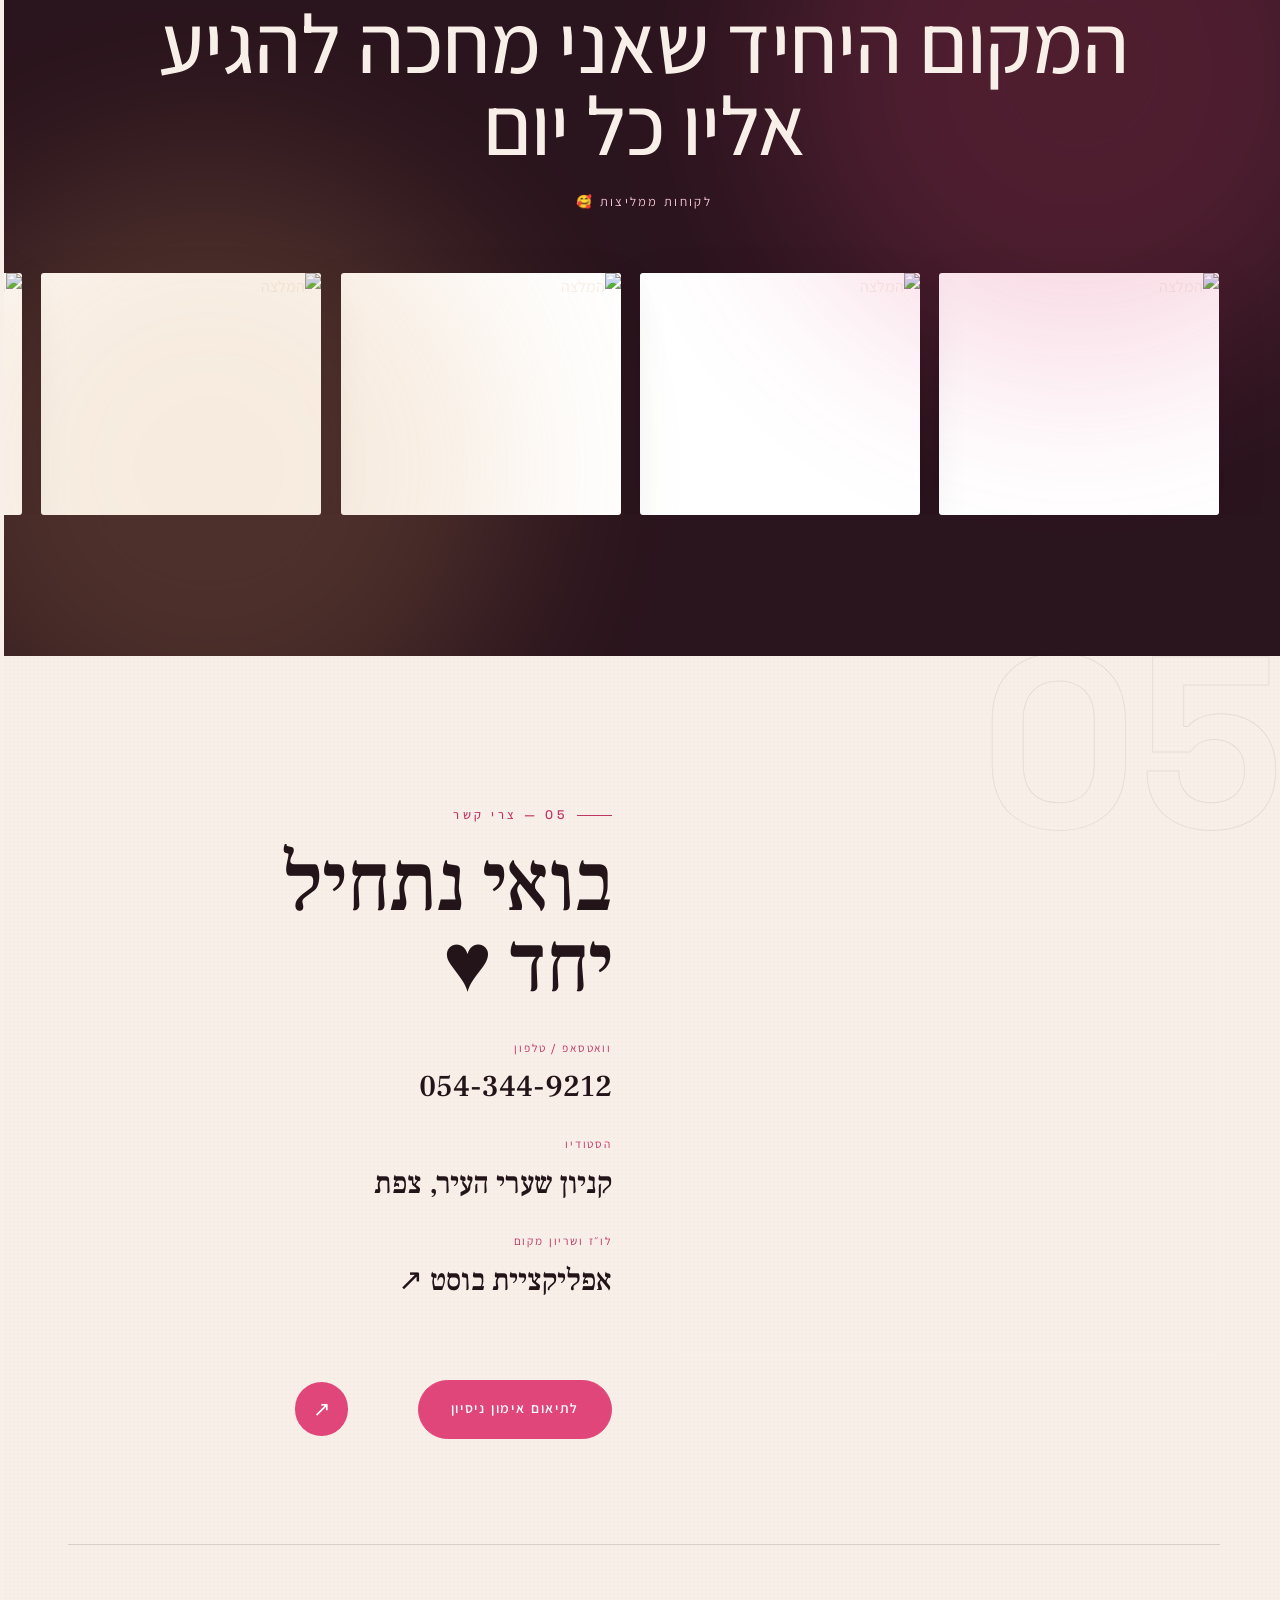
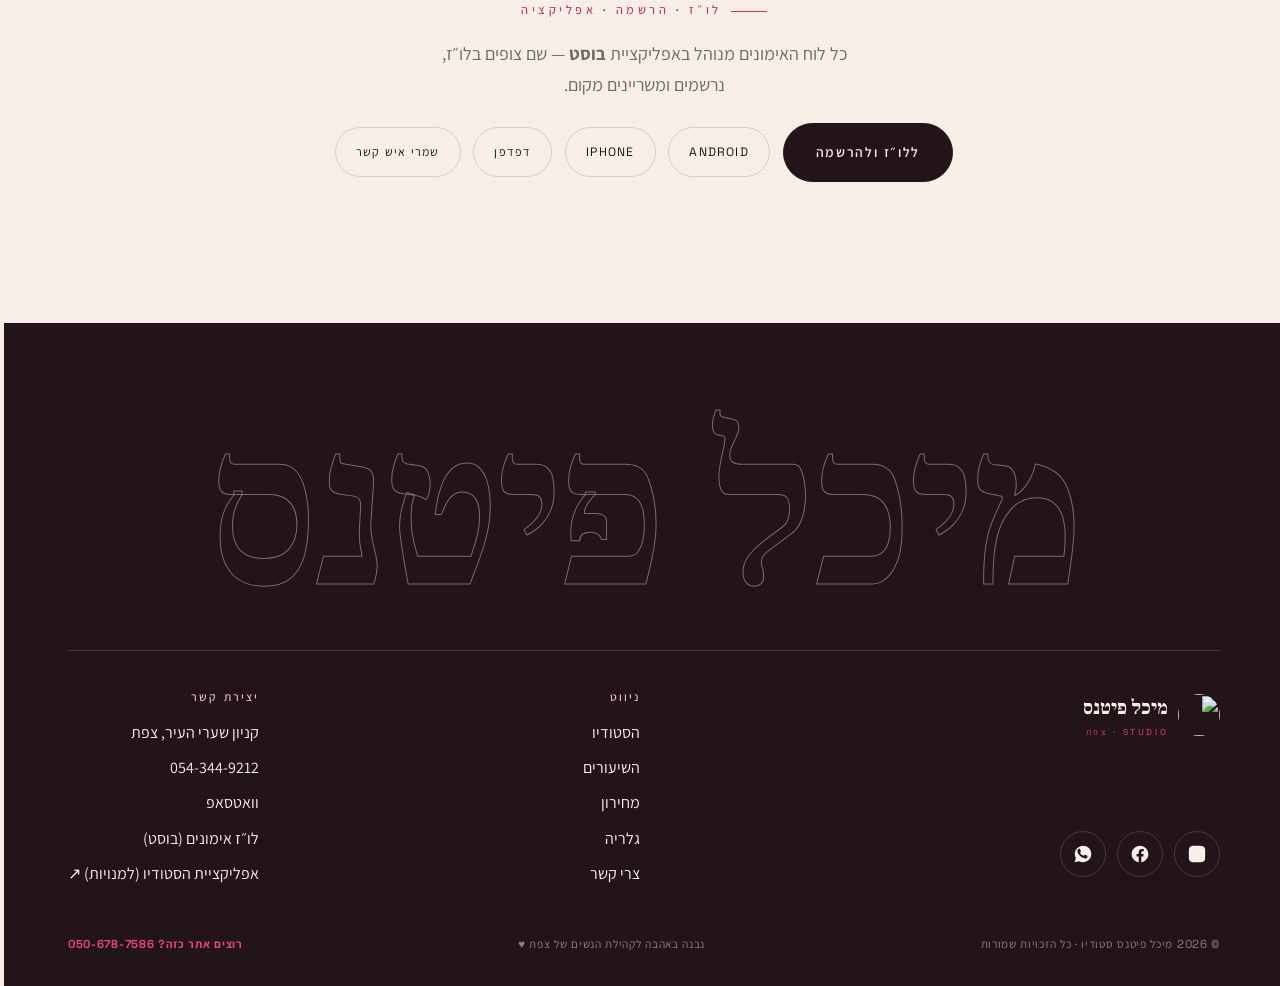
==== commit 99c20b85: "Fix iOS blowups: hard-size course clips, bulletproof menu overlay The course strip sized videos with" ====
--- a/index.html
+++ b/index.html
@@ -26,7 +26,7 @@
 <link rel="preconnect" href="https://fonts.gstatic.com" crossorigin>
 <link rel="preload" as="image" href="assets/video/hero-poster.jpg" fetchpriority="high">
 <link href="https://fonts.googleapis.com/css2?family=Frank+Ruhl+Libre:wght@500;700;900&family=Assistant:wght@300;400;600;700&family=Space+Grotesk:wght@400;500;600;700&display=swap" rel="stylesheet">
-<link rel="stylesheet" href="assets/css/app.css?v=20260724">
+<link rel="stylesheet" href="assets/css/app.css?v=20260724b">
 <link rel="icon" href="assets/img/logo.png">
 <link rel="apple-touch-icon" href="assets/img/logo.png">
 <link rel="manifest" href="site.webmanifest">
@@ -408,6 +408,6 @@
 <!-- LIGHTBOX -->
 <div class="lb"><button class="lb__x" aria-label="סגירה">&times;</button><img alt="תמונה מוגדלת"></div>
 
-<script src="assets/js/app.js?v=20260625d"></script>
+<script src="assets/js/app.js?v=20260724b"></script>
 </body>
 </html>
--- a/assets/css/app.css
+++ b/assets/css/app.css
@@ -98,7 +98,8 @@
 /* full-screen menu overlay */
 .menu{position:fixed;inset:0;z-index:101;background:var(--wine);color:var(--paper);
   display:flex;flex-direction:column;justify-content:center;padding:var(--gut);
-  padding-top:calc(96px + env(safe-area-inset-top,0px)); /* clear the fixed bar — links were sliding under the brand/burger */
+  padding-top:120px; /* clear the fixed bar — plain px so it holds on any browser */
+  padding-top:calc(110px + env(safe-area-inset-top,0px));
   clip-path:inset(0 0 100% 0);transition:clip-path .7s var(--ease-out);pointer-events:none}
 body.menu-open .menu{clip-path:inset(0 0 0% 0);pointer-events:auto}
 body.menu-open .burger span{background:var(--paper)}
@@ -109,8 +110,11 @@
    a real tap on the X hit the menu, not the close button. Lift the whole nav above the menu. */
 .burger{position:relative}
 body.menu-open .nav{z-index:112;background:transparent;box-shadow:none}
-body.menu-open .nav__brand,body.menu-open .nav__brand small{color:var(--paper)}
-.menu__list{display:flex;flex-direction:column;gap:.2rem;margin-block:auto} /* center between bar and foot */
+/* while the menu is open only the X matters — hide the brand so menu items can
+   NEVER collide with the logo/text, whatever the device does with the layout */
+body.menu-open .nav__brand{opacity:0;visibility:hidden;pointer-events:none}
+/* physical margins (margin-block is ignored by older Safari → list rode up under the bar) */
+.menu__list{display:flex;flex-direction:column;gap:.2rem;margin-top:auto;margin-bottom:auto}
 .menu__list a{font-family:var(--serif);font-weight:500;font-size:clamp(2.4rem,9vw,5.5rem);line-height:1.05;
   width:max-content;max-width:100%;transition:color .3s,padding .4s var(--ease);position:relative}
 .menu__list a span{font-family:var(--mono);font-size:.8rem;letter-spacing:.2em;vertical-align:super;color:var(--rose);margin-inline-start:.6rem}
@@ -655,14 +659,20 @@
 body.menu-open .etabs,
 body.menu-open .wa{opacity:0;visibility:hidden;pointer-events:none}
 
-/* ===== course video strip (הצצה לכל שיעור) ===== */
-.crs{margin-top:clamp(2rem,5vw,3.2rem)}
+/* ===== course video strip (הצצה לכל שיעור) =====
+   iOS-safe: every dimension is explicit px/vw (no min()/intrinsic sizing —
+   old Safari dropped the height and let 480px-wide videos blow the viewport) */
+.crs{margin-top:clamp(2rem,5vw,3.2rem);max-width:100%;overflow:hidden}
 .crs__head{display:flex;align-items:center;justify-content:space-between;gap:1rem;margin-bottom:1rem}
-.crs__row{display:flex;gap:.9rem;overflow-x:auto;padding-bottom:.6rem;
-  scroll-snap-type:x proximity;touch-action:pan-x;overscroll-behavior-x:contain;-webkit-overflow-scrolling:touch}
+.crs__row{display:flex;gap:.9rem;overflow-x:auto;max-width:100%;padding-bottom:.6rem;
+  touch-action:pan-x;overscroll-behavior-x:contain;-webkit-overflow-scrolling:touch}
 .crs__row::-webkit-scrollbar{height:0}
-.crs__card{flex:0 0 auto;margin:0;scroll-snap-align:start}
-.crs__card video{height:min(300px,52vw);width:auto;display:block;border-radius:16px;
+.crs__card{flex:0 0 auto;width:168px;margin:0}
+.crs__card video{width:168px;height:300px;object-fit:cover;display:block;border-radius:16px;
   border:1px solid rgba(255,255,255,.08);background:#120a0e;box-shadow:0 14px 36px rgba(42,20,29,.45)}
 .crs__card figcaption{font-family:var(--mono);font-size:.68rem;letter-spacing:.12em;text-transform:uppercase;
   color:var(--blush);margin-top:.55rem;text-align:center}
+@media(max-width:480px){
+  .crs__card{width:42vw}
+  .crs__card video{width:42vw;height:75vw}
+}
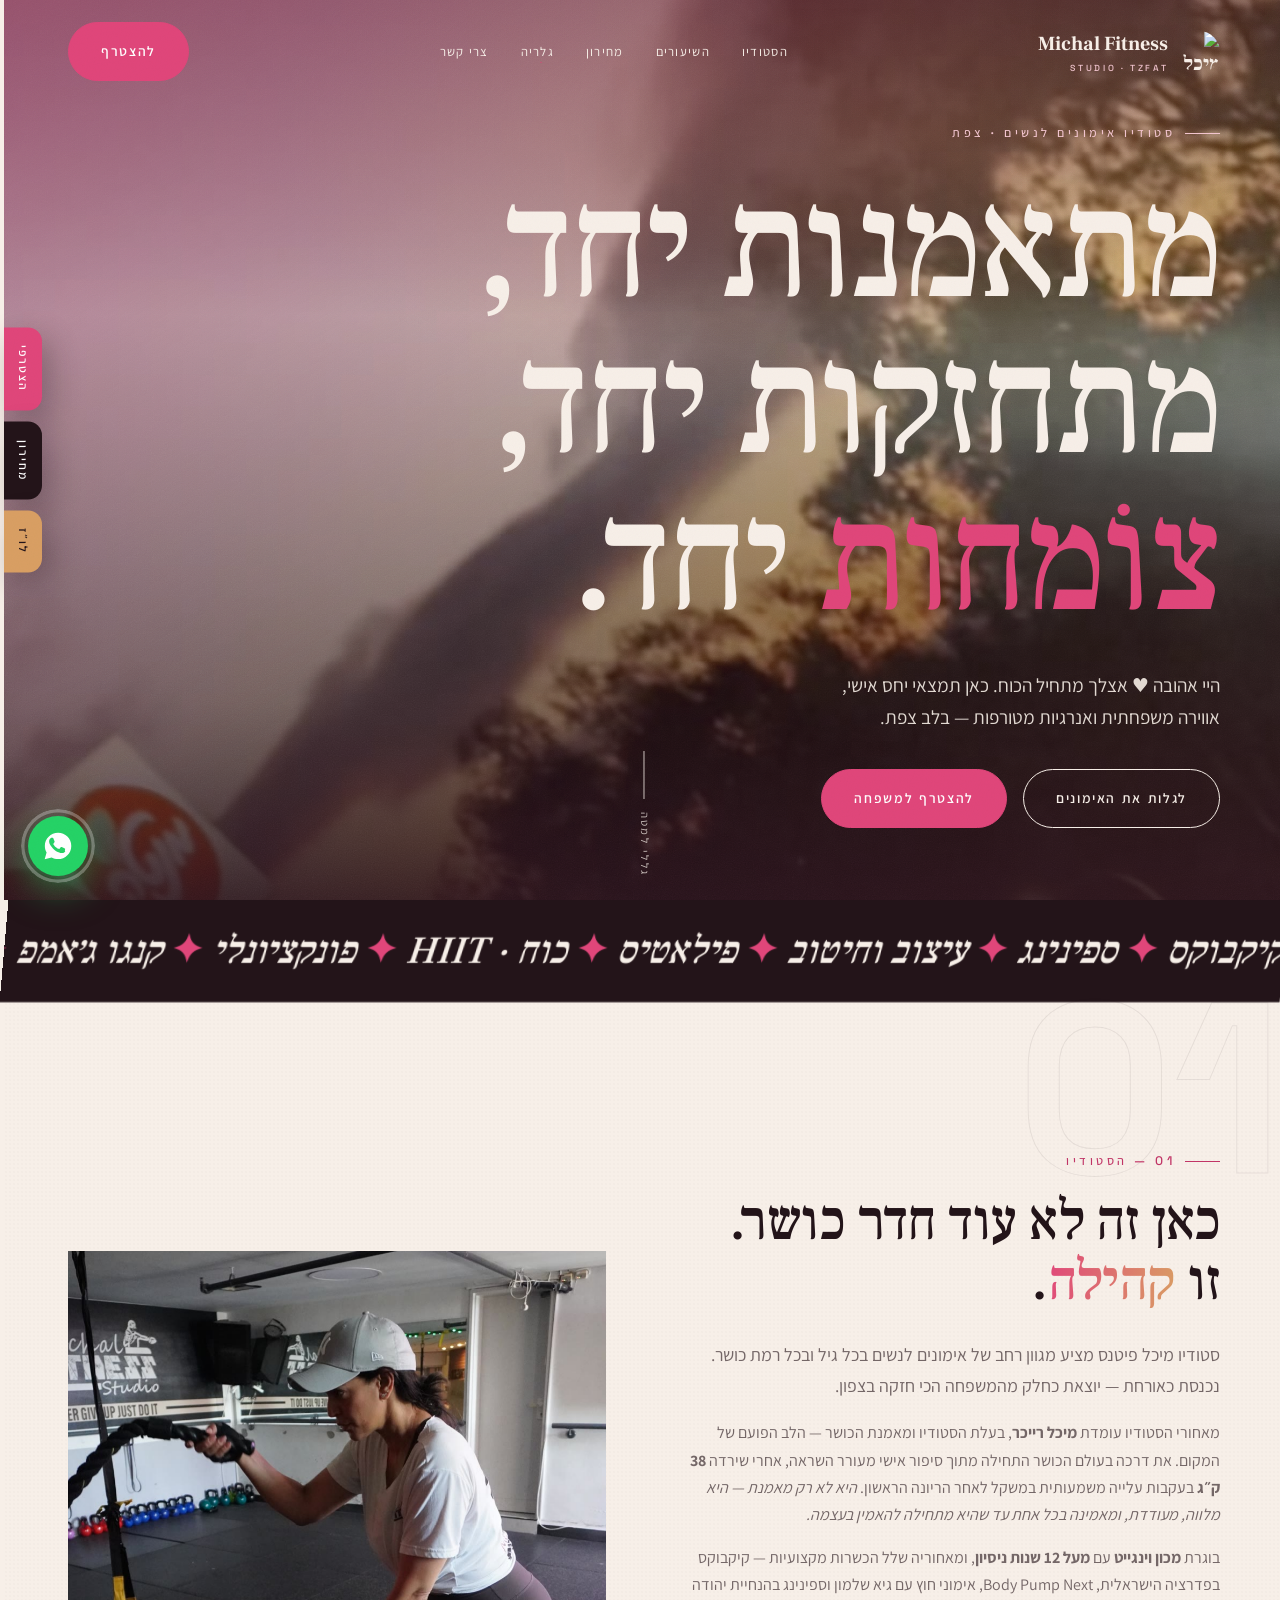
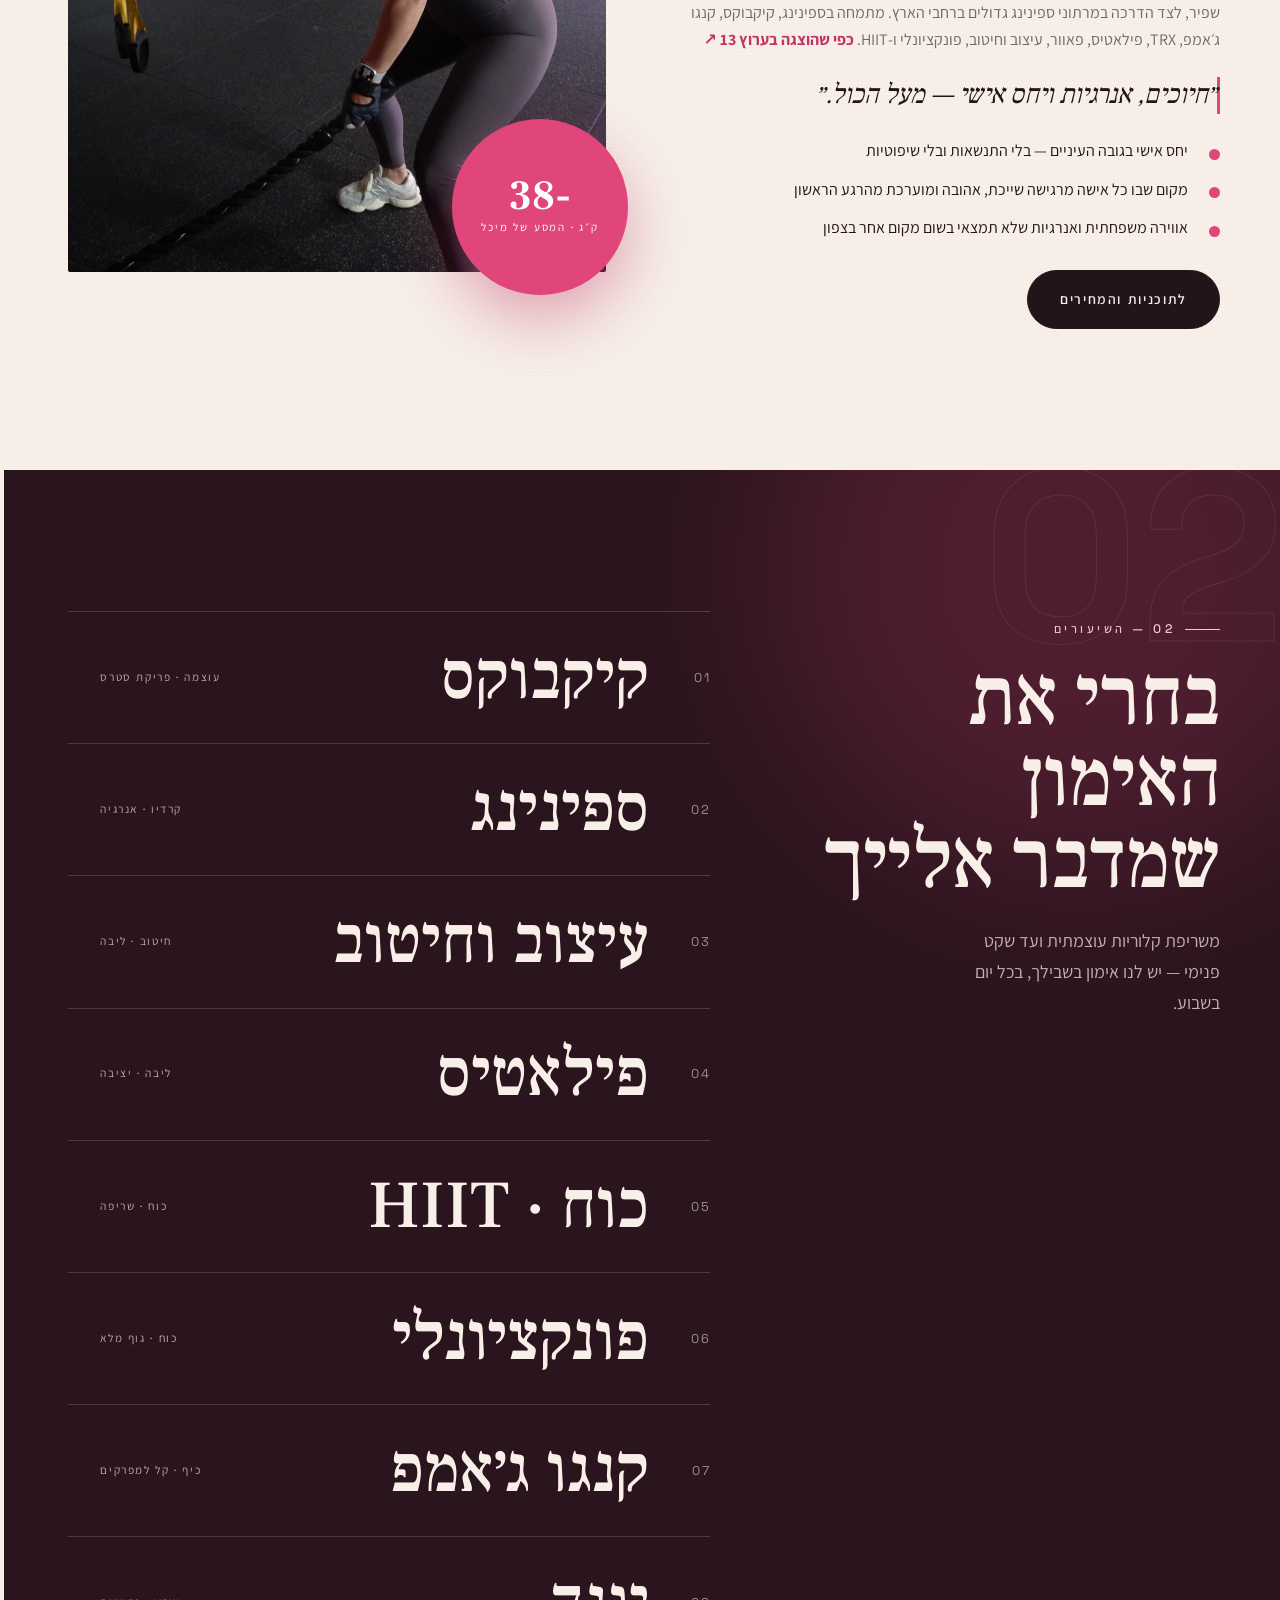
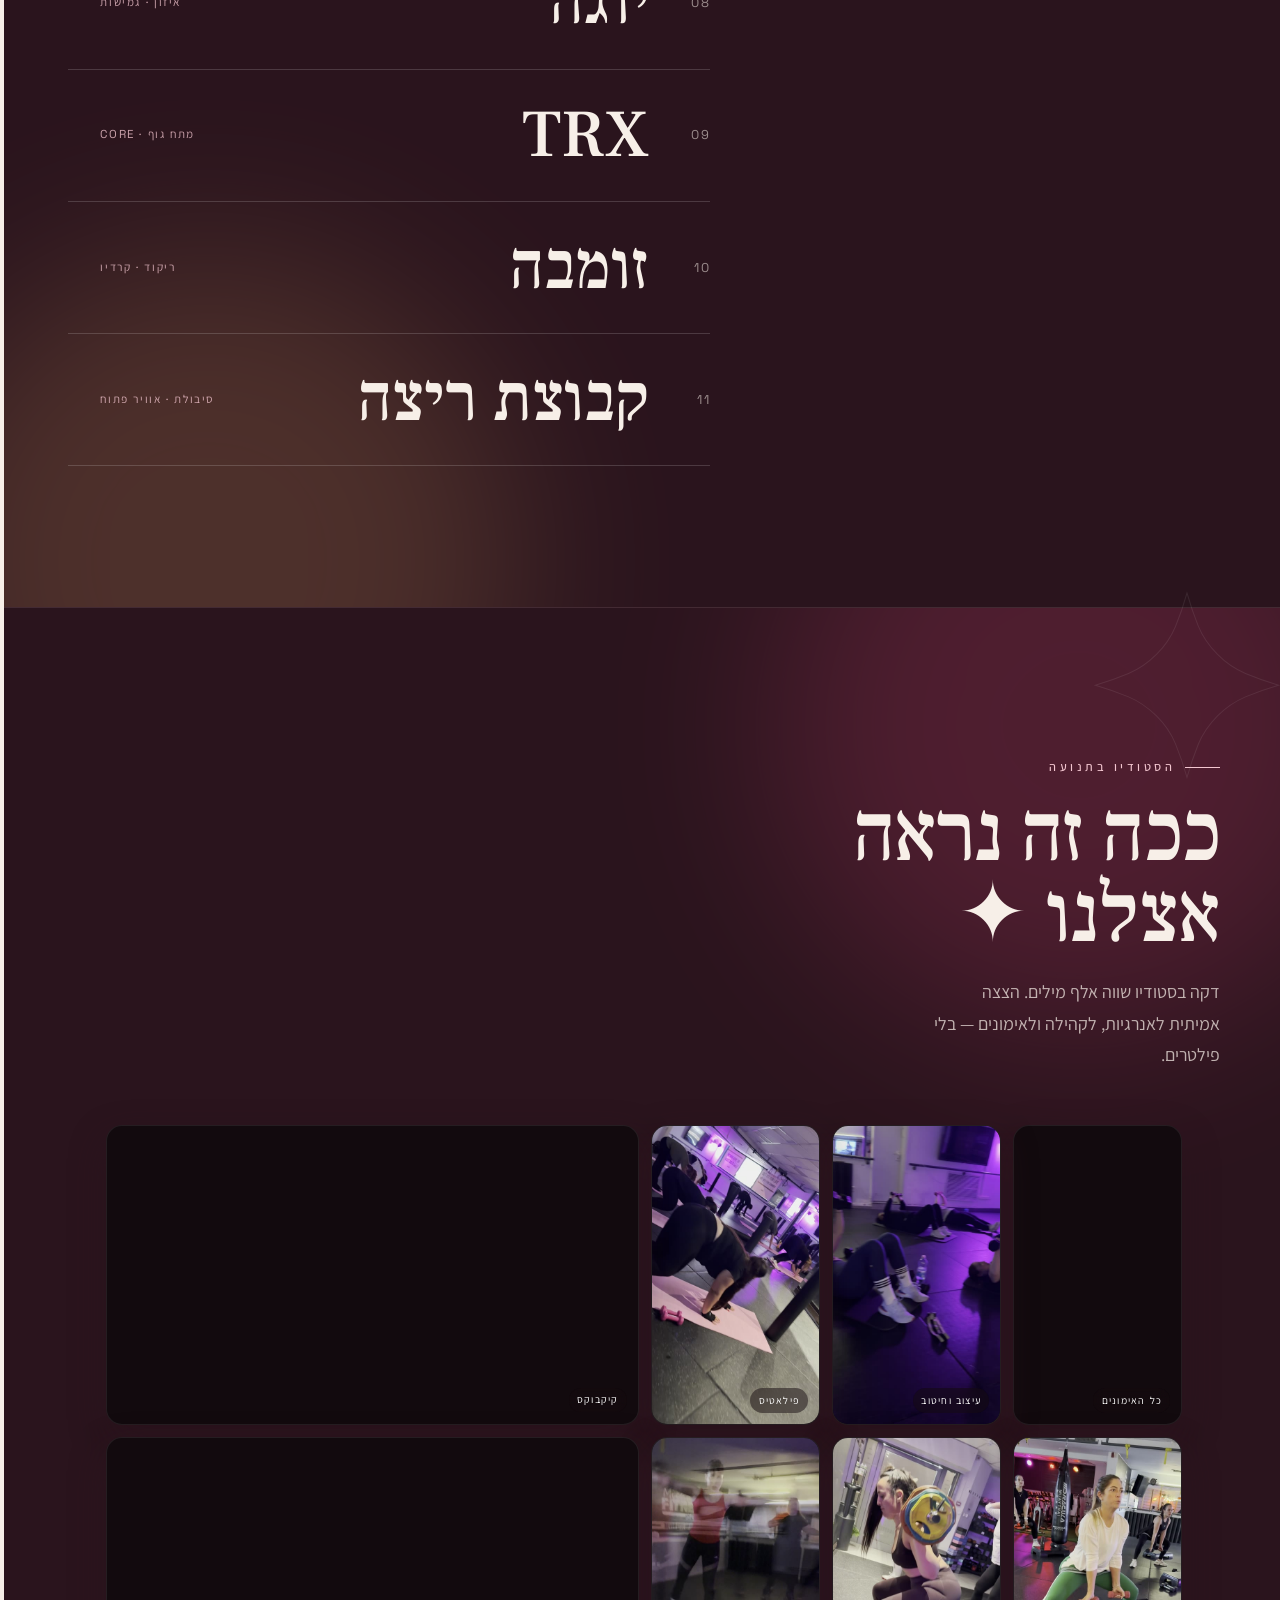
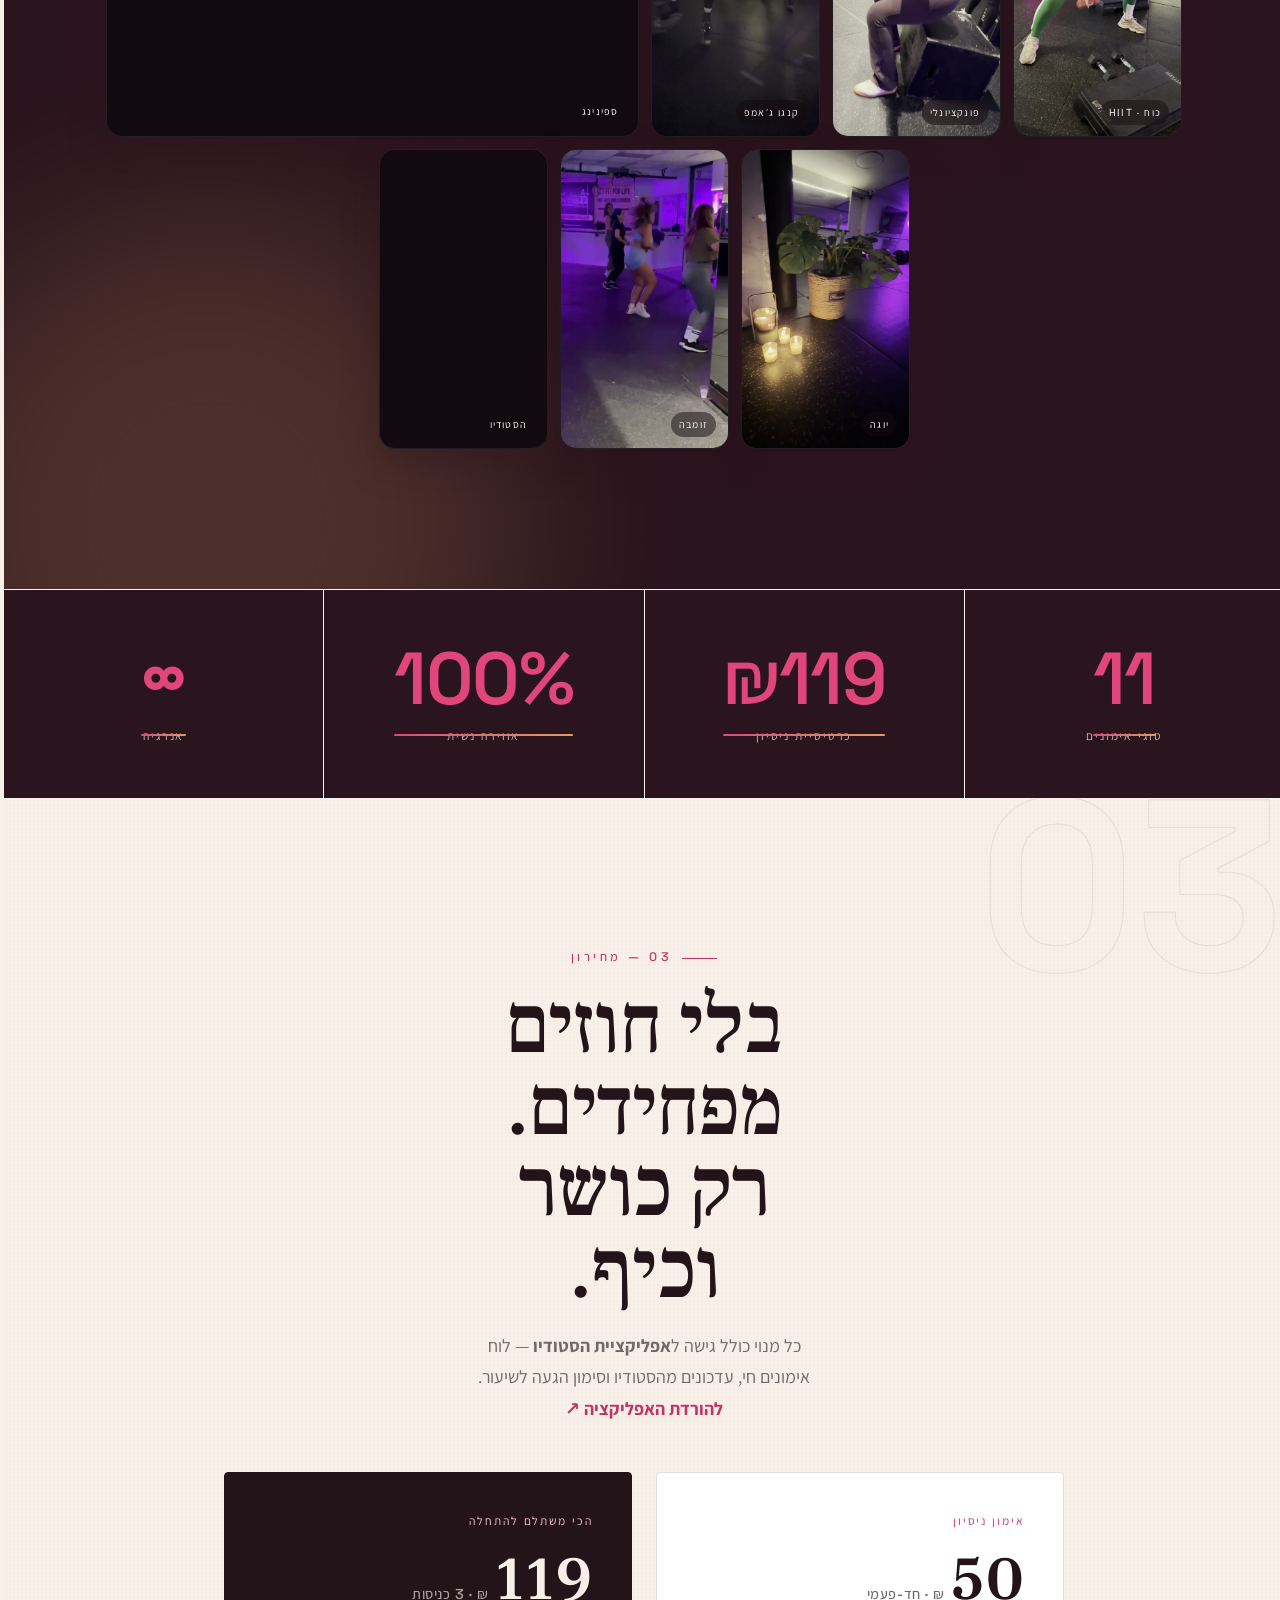
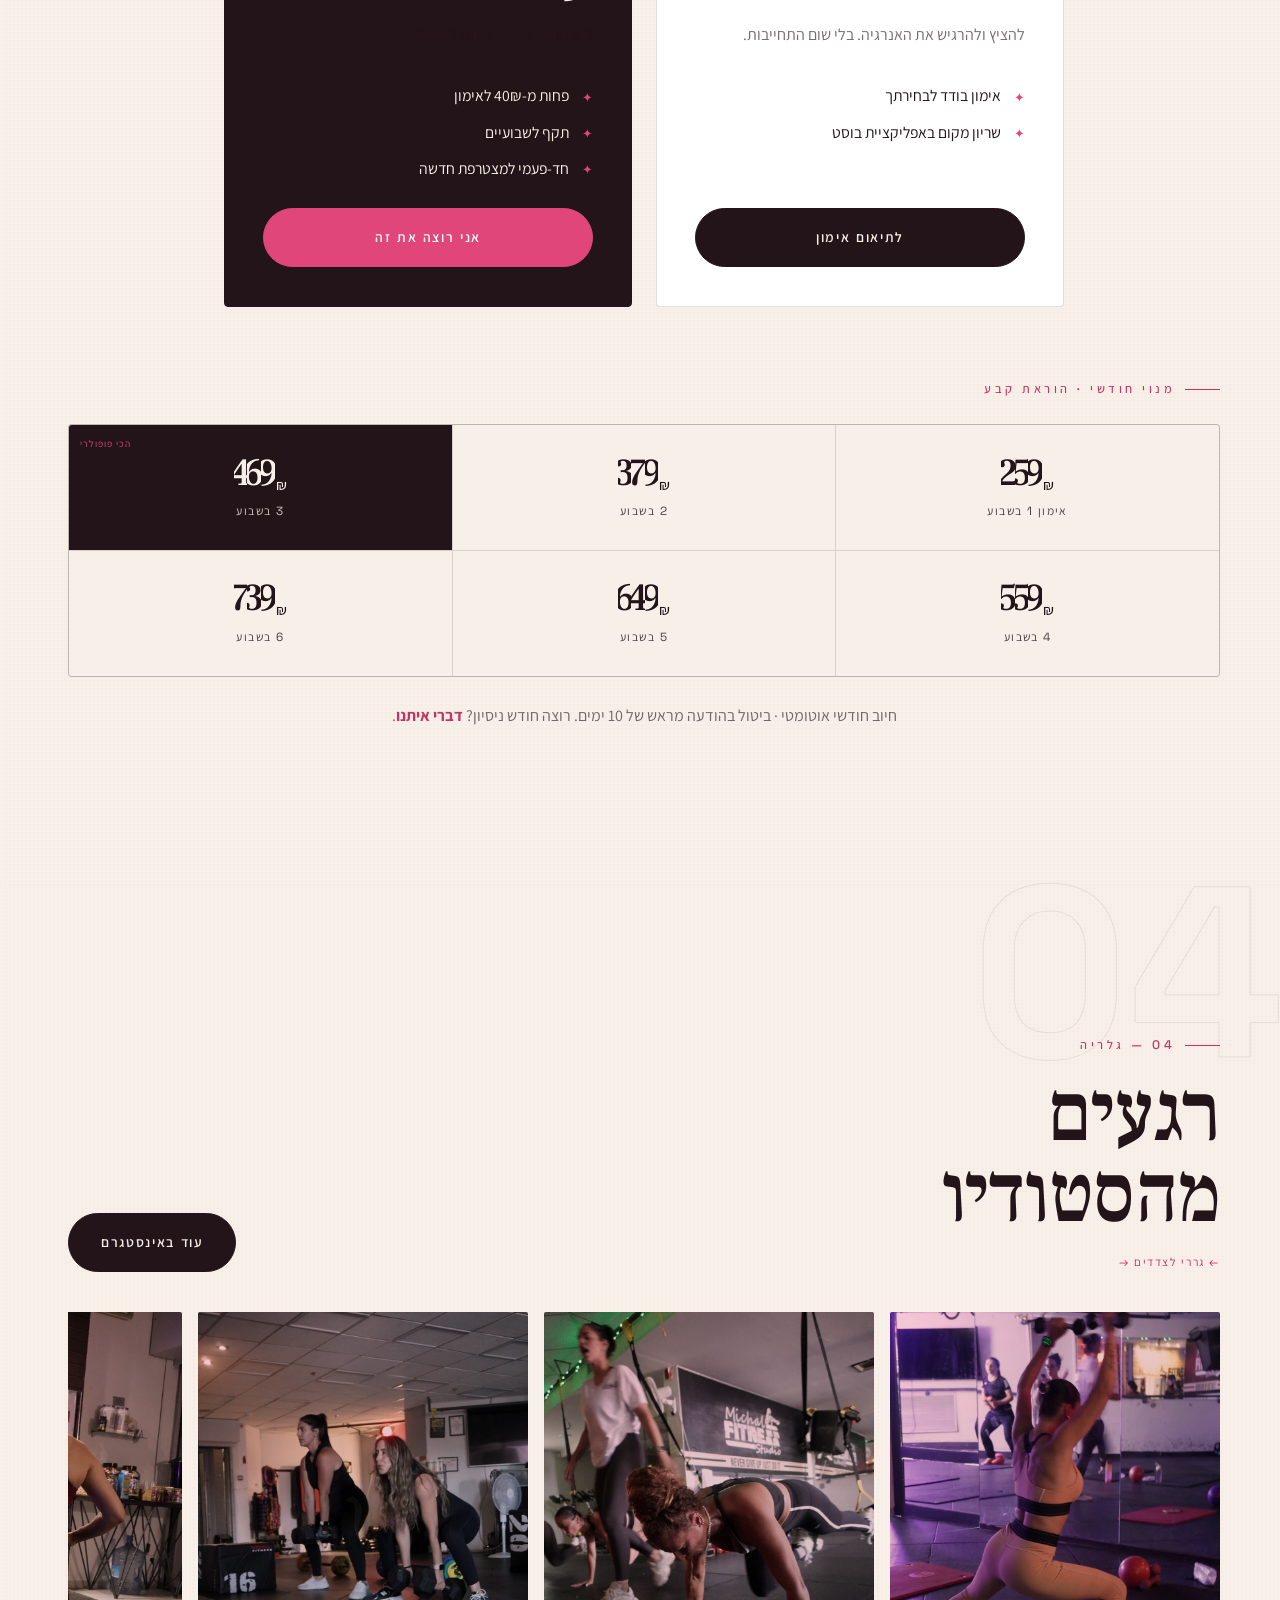
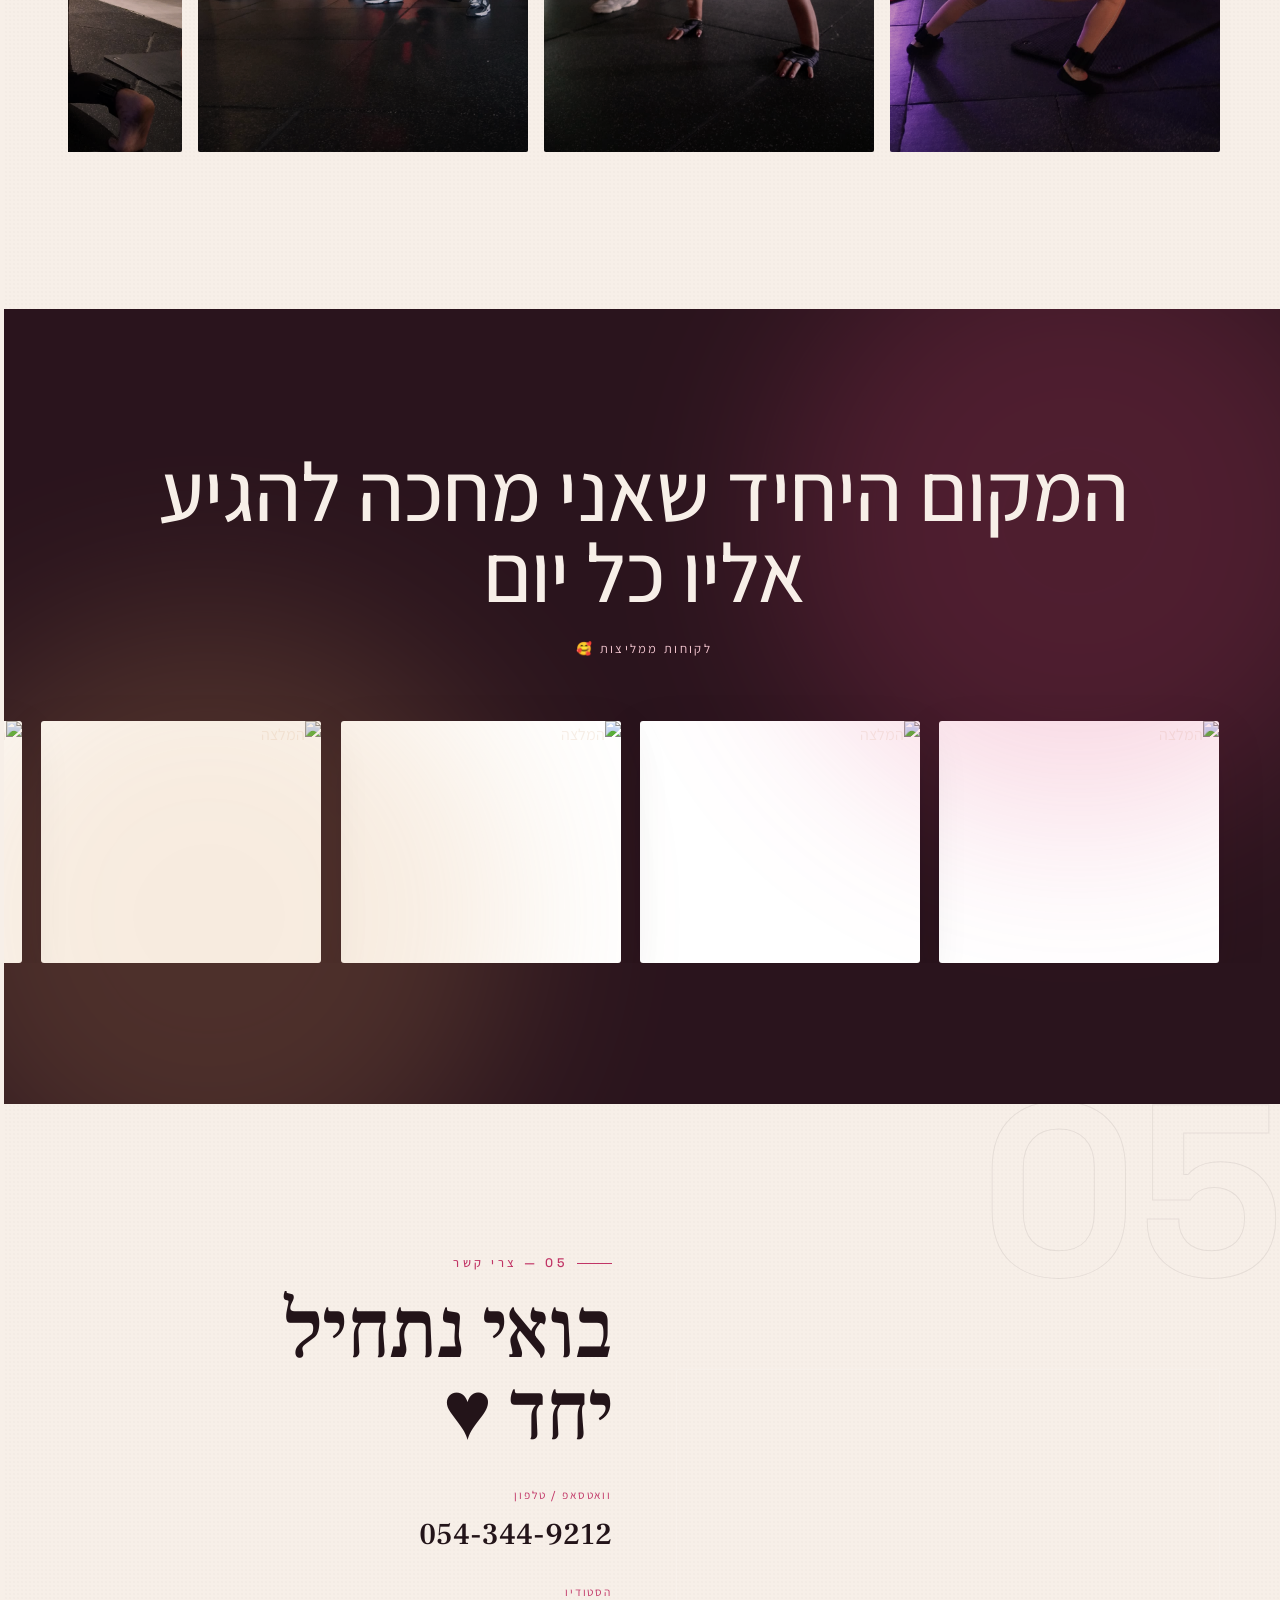
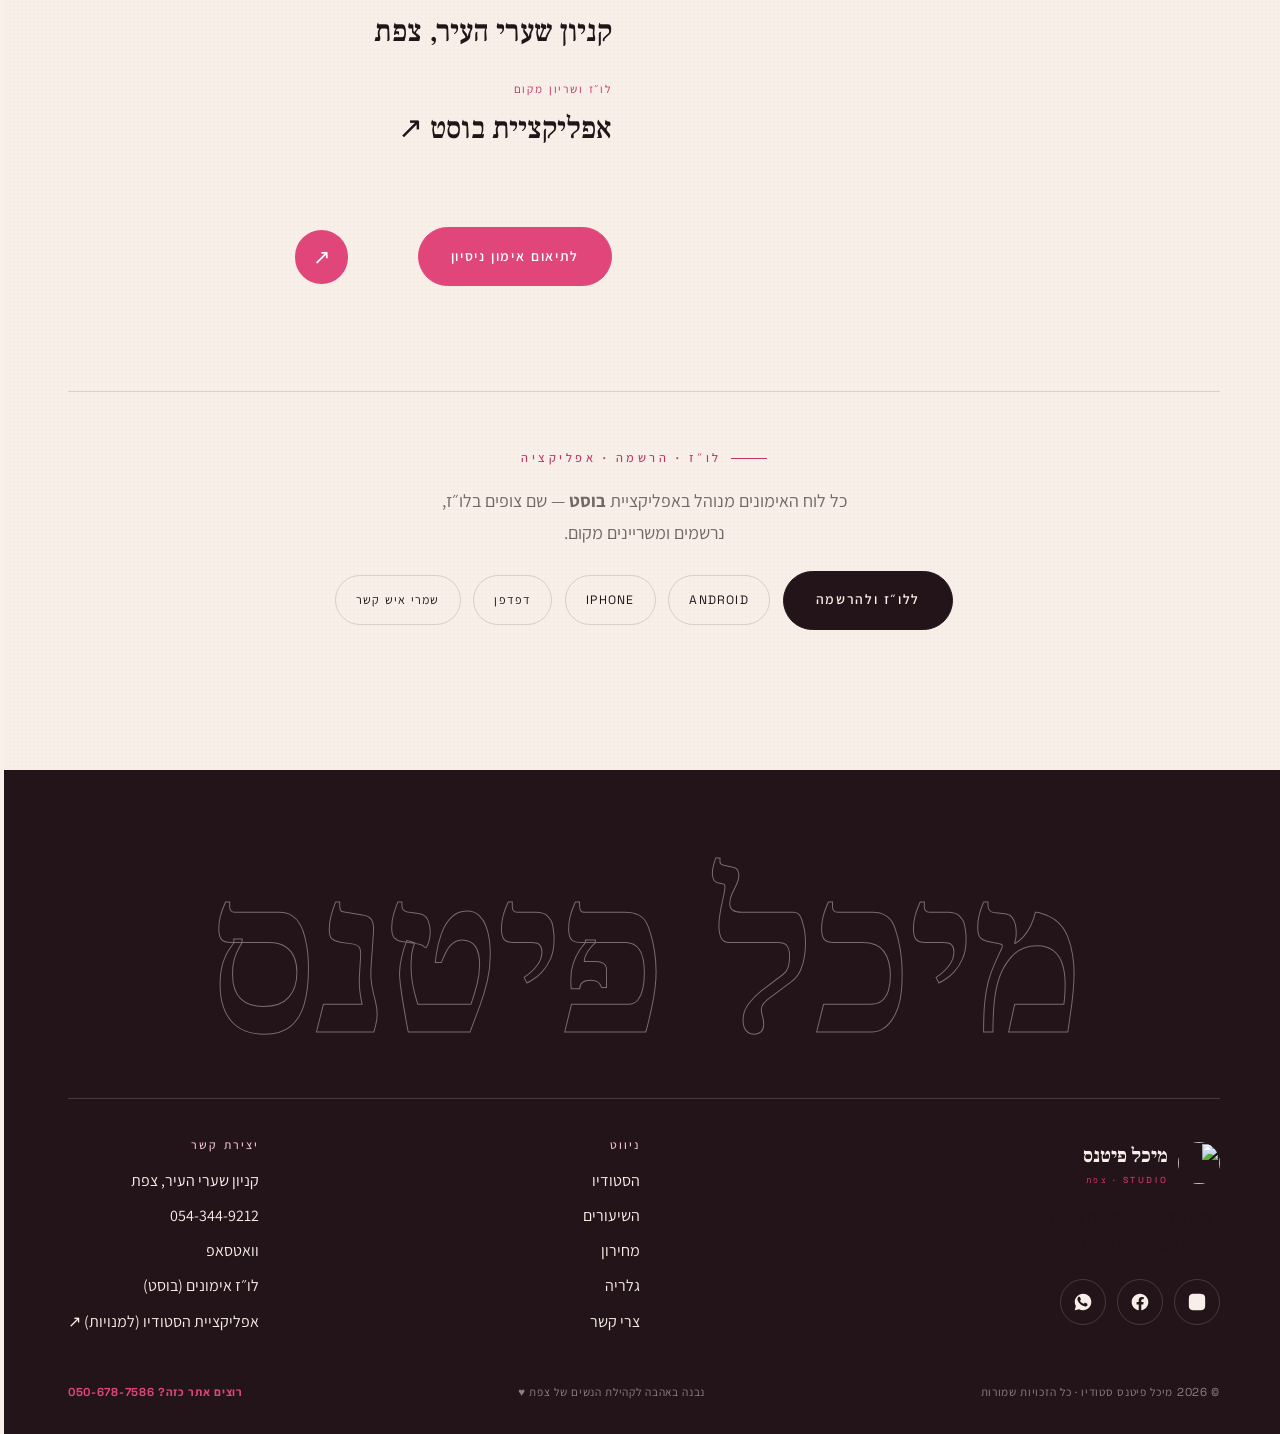
==== commit 29f43d47: "Unify all clips into one flush video wall — kill the mixed-size chaos The section mixed a 3-row 9:16" ====
--- a/index.html
+++ b/index.html
@@ -26,7 +26,7 @@
 <link rel="preconnect" href="https://fonts.gstatic.com" crossorigin>
 <link rel="preload" as="image" href="assets/video/hero-poster.jpg" fetchpriority="high">
 <link href="https://fonts.googleapis.com/css2?family=Frank+Ruhl+Libre:wght@500;700;900&family=Assistant:wght@300;400;600;700&family=Space+Grotesk:wght@400;500;600;700&display=swap" rel="stylesheet">
-<link rel="stylesheet" href="assets/css/app.css?v=20260724b">
+<link rel="stylesheet" href="assets/css/app.css?v=20260724d">
 <link rel="icon" href="assets/img/logo.png">
 <link rel="apple-touch-icon" href="assets/img/logo.png">
 <link rel="manifest" href="site.webmanifest">
@@ -174,35 +174,18 @@
       <h2 class="display" style="margin-top:1rem">ככה זה נראה<br>אצלנו ✦</h2>
       <p class="lead muted" style="max-width:32ch;margin-top:1.2rem">דקה בסטודיו שווה אלף מילים. הצצה אמיתית לאנרגיות, לקהילה ולאימונים — בלי פילטרים.</p>
     </div>
-    <div class="reels__grid reveal d1">
-      <figure class="reel reel--lg">
-        <div class="reel__frame"><video data-reel poster="assets/video/reel-poster.jpg" muted loop playsinline preload="none" aria-label="סרטון הסטודיו — סיור בכל סוגי האימונים"><source src="assets/video/studio-reel.mp4" type="video/mp4"></video><span class="reel__tag">כל האימונים</span></div>
-        <figcaption><b>סיור בסטודיו</b><span>טעימה מכל סוגי השיעורים — קיקבוקס, פילאטיס, ספינינג, קנגו, יוגה ועוד.</span></figcaption>
-      </figure>
-      <figure class="reel">
-        <div class="reel__frame"><video data-reel poster="assets/video/kickbox-poster.jpg" muted loop playsinline preload="none" aria-label="סרטון אימון קיקבוקס"><source src="assets/video/kickbox.mp4" type="video/mp4"></video><span class="reel__tag">קיקבוקס</span></div>
-        <figcaption><b>קיקבוקס</b><span>אגרוף, אירובי ועבודת ישבן ורגליים בקצב גבוה — שורף קלוריות ומפרק סטרס, ומסיים בחיטוב ליבה.</span></figcaption>
-      </figure>
-      <figure class="reel">
-        <div class="reel__frame"><video data-reel poster="assets/video/spinning-poster.jpg" muted loop playsinline preload="none" aria-label="סרטון אימון ספינינג"><source src="assets/video/spinning.mp4" type="video/mp4"></video><span class="reel__tag">ספינינג</span></div>
-        <figcaption><b>ספינינג</b><span>רכיבה בקצבים משתנים ומוזיקה מקפיצה — כל אחת בקצב שלה, מחזק רגליים וישבן ומשחרר את הראש.</span></figcaption>
-      </figure>
-      <figure class="reel">
-        <div class="reel__frame"><video data-reel poster="assets/video/intro-poster.jpg" muted loop playsinline preload="none" aria-label="סרטון מהסטודיו"><source src="assets/video/intro.mp4" type="video/mp4"></video><span class="reel__tag">הסטודיו</span></div>
-        <figcaption><b>רגעים מהסטודיו</b><span>הצצה לאנרגיה ולקהילה שמחכות לך אצלנו, יום-יום.</span></figcaption>
-      </figure>
-    </div>
-    <div class="crs reveal" aria-label="הצצה לשיעורים בווידאו">
-      <div class="crs__head"><span class="kicker">הצצה לכל שיעור</span><div class="gal-hint">← גררי לצדדים →</div></div>
-      <div class="crs__row">
-        <figure class="crs__card"><video data-reel poster="assets/video/classes/sculpt-poster.jpg" muted loop playsinline preload="none" aria-label="סרטון שיעור עיצוב וחיטוב"><source src="assets/video/classes/sculpt.mp4" type="video/mp4"></video><figcaption>עיצוב וחיטוב</figcaption></figure>
-        <figure class="crs__card"><video data-reel poster="assets/video/classes/pilates-poster.jpg" muted loop playsinline preload="none" aria-label="סרטון שיעור פילאטיס"><source src="assets/video/classes/pilates.mp4" type="video/mp4"></video><figcaption>פילאטיס</figcaption></figure>
-        <figure class="crs__card"><video data-reel poster="assets/video/classes/hiit-poster.jpg" muted loop playsinline preload="none" aria-label="סרטון אימון כוח HIIT"><source src="assets/video/classes/hiit.mp4" type="video/mp4"></video><figcaption>כוח · HIIT</figcaption></figure>
-        <figure class="crs__card"><video data-reel poster="assets/video/classes/functional-poster.jpg" muted loop playsinline preload="none" aria-label="סרטון אימון פונקציונלי"><source src="assets/video/classes/functional.mp4" type="video/mp4"></video><figcaption>פונקציונלי</figcaption></figure>
-        <figure class="crs__card"><video data-reel poster="assets/video/classes/kangoo-poster.jpg" muted loop playsinline preload="none" aria-label="סרטון שיעור קנגו ג׳אמפ"><source src="assets/video/classes/kangoo.mp4" type="video/mp4"></video><figcaption>קנגו ג׳אמפ</figcaption></figure>
-        <figure class="crs__card"><video data-reel poster="assets/video/classes/yoga-poster.jpg" muted loop playsinline preload="none" aria-label="סרטון שיעור יוגה"><source src="assets/video/classes/yoga.mp4" type="video/mp4"></video><figcaption>יוגה</figcaption></figure>
-        <figure class="crs__card"><video data-reel poster="assets/video/classes/zumba-poster.jpg" muted loop playsinline preload="none" aria-label="סרטון שיעור זומבה"><source src="assets/video/classes/zumba.mp4" type="video/mp4"></video><figcaption>זומבה</figcaption></figure>
-      </div>
+    <div class="vidwall reveal d1" aria-label="סרטוני השיעורים">
+      <figure class="vw vw--p"><video data-reel poster="assets/video/reel-poster.jpg" muted loop playsinline preload="none" aria-label="סרטון הסטודיו — סיור בכל סוגי האימונים"><source src="assets/video/studio-reel.mp4" type="video/mp4"></video><span class="reel__tag">כל האימונים</span></figure>
+      <figure class="vw vw--p"><video data-reel poster="assets/video/classes/sculpt-poster.jpg" muted loop playsinline preload="none" aria-label="סרטון שיעור עיצוב וחיטוב"><source src="assets/video/classes/sculpt.mp4" type="video/mp4"></video><span class="reel__tag">עיצוב וחיטוב</span></figure>
+      <figure class="vw vw--p"><video data-reel poster="assets/video/classes/pilates-poster.jpg" muted loop playsinline preload="none" aria-label="סרטון שיעור פילאטיס"><source src="assets/video/classes/pilates.mp4" type="video/mp4"></video><span class="reel__tag">פילאטיס</span></figure>
+      <figure class="vw vw--l"><video data-reel poster="assets/video/kickbox-poster.jpg" muted loop playsinline preload="none" aria-label="סרטון אימון קיקבוקס"><source src="assets/video/kickbox.mp4" type="video/mp4"></video><span class="reel__tag">קיקבוקס</span></figure>
+      <figure class="vw vw--p"><video data-reel poster="assets/video/classes/hiit-poster.jpg" muted loop playsinline preload="none" aria-label="סרטון אימון כוח HIIT"><source src="assets/video/classes/hiit.mp4" type="video/mp4"></video><span class="reel__tag">כוח · HIIT</span></figure>
+      <figure class="vw vw--p"><video data-reel poster="assets/video/classes/functional-poster.jpg" muted loop playsinline preload="none" aria-label="סרטון אימון פונקציונלי"><source src="assets/video/classes/functional.mp4" type="video/mp4"></video><span class="reel__tag">פונקציונלי</span></figure>
+      <figure class="vw vw--p"><video data-reel poster="assets/video/classes/kangoo-poster.jpg" muted loop playsinline preload="none" aria-label="סרטון שיעור קנגו ג׳אמפ"><source src="assets/video/classes/kangoo.mp4" type="video/mp4"></video><span class="reel__tag">קנגו ג׳אמפ</span></figure>
+      <figure class="vw vw--l"><video data-reel poster="assets/video/spinning-poster.jpg" muted loop playsinline preload="none" aria-label="סרטון אימון ספינינג"><source src="assets/video/spinning.mp4" type="video/mp4"></video><span class="reel__tag">ספינינג</span></figure>
+      <figure class="vw vw--p"><video data-reel poster="assets/video/classes/yoga-poster.jpg" muted loop playsinline preload="none" aria-label="סרטון שיעור יוגה"><source src="assets/video/classes/yoga.mp4" type="video/mp4"></video><span class="reel__tag">יוגה</span></figure>
+      <figure class="vw vw--p"><video data-reel poster="assets/video/classes/zumba-poster.jpg" muted loop playsinline preload="none" aria-label="סרטון שיעור זומבה"><source src="assets/video/classes/zumba.mp4" type="video/mp4"></video><span class="reel__tag">זומבה</span></figure>
+      <figure class="vw vw--p"><video data-reel poster="assets/video/intro-poster.jpg" muted loop playsinline preload="none" aria-label="סרטון מהסטודיו"><source src="assets/video/intro.mp4" type="video/mp4"></video><span class="reel__tag">הסטודיו</span></figure>
     </div>
   </div>
 </section>
@@ -408,6 +391,6 @@
 <!-- LIGHTBOX -->
 <div class="lb"><button class="lb__x" aria-label="סגירה">&times;</button><img alt="תמונה מוגדלת"></div>
 
-<script src="assets/js/app.js?v=20260724b"></script>
+<script src="assets/js/app.js?v=20260724c"></script>
 </body>
 </html>
--- a/assets/css/app.css
+++ b/assets/css/app.css
@@ -33,7 +33,7 @@
   overflow-x:hidden;-webkit-font-smoothing:antialiased;
 }
 /* editorial grain */
-body::after{content:"";position:fixed;inset:0;z-index:9999;pointer-events:none;opacity:.04;mix-blend-mode:multiply;
+body::after{content:"";position:fixed;top:0;right:0;bottom:0;left:0;inset:0;z-index:9999;pointer-events:none;opacity:.04;mix-blend-mode:multiply;
   background-image:url("data:image/svg+xml,%3Csvg xmlns='http://www.w3.org/2000/svg' width='160' height='160'%3E%3Cfilter id='n'%3E%3CfeTurbulence type='fractalNoise' baseFrequency='0.85' numOctaves='3'/%3E%3C/filter%3E%3Crect width='100%25' height='100%25' filter='url(%23n)'/%3E%3C/svg%3E")}
 
 h1,h2,h3,h4{font-family:var(--serif);font-weight:700;line-height:1.02;margin:0;letter-spacing:-.01em}
@@ -58,7 +58,7 @@
   font-family:var(--mono);font-weight:600;font-size:.86rem;letter-spacing:.12em;text-transform:uppercase;
   padding:1.05rem 2rem;border-radius:999px;border:1px solid var(--ink);cursor:pointer;overflow:hidden;
   transition:color .4s var(--ease),border-color .4s;z-index:0;background:none;color:var(--ink)}
-.btn::before{content:"";position:absolute;inset:0;background:var(--ink);transform:scaleY(0);transform-origin:bottom;
+.btn::before{content:"";position:absolute;top:0;right:0;bottom:0;left:0;inset:0;background:var(--ink);transform:scaleY(0);transform-origin:bottom;
   transition:transform .45s var(--ease);z-index:-1;border-radius:inherit}
 .btn:hover{color:var(--paper)}
 .btn:hover::before{transform:scaleY(1)}
@@ -73,7 +73,7 @@
 .btn--light:hover{color:var(--ink)}
 
 /* ---------- nav ---------- */
-.nav{position:fixed;inset-block-start:0;inset-inline:0;z-index:100;
+.nav{position:fixed;top:0;left:0;right:0;inset-block-start:0;inset-inline:0;z-index:100;
   display:flex;align-items:center;justify-content:space-between;
   padding:1.4rem var(--gut);transition:transform .5s var(--ease),background .4s,padding .4s}
 .nav.hide{transform:translateY(-110%)}
@@ -83,7 +83,7 @@
 .nav__brand small{display:block;font-family:var(--mono);font-size:.55rem;letter-spacing:.3em;text-transform:uppercase;color:var(--rose-deep);font-weight:500}
 .nav__links{display:flex;align-items:center;gap:2rem}
 .nav__links a{font-family:var(--mono);font-size:.8rem;letter-spacing:.1em;text-transform:uppercase;position:relative;padding:.2rem 0}
-.nav__links a::after{content:"";position:absolute;inset-inline:0;inset-block-end:-2px;height:1px;background:currentColor;transform:scaleX(0);transform-origin:inline-end;transition:transform .4s var(--ease)}
+.nav__links a::after{content:"";position:absolute;left:0;right:0;bottom:-2px;inset-inline:0;inset-block-end:-2px;height:1px;background:currentColor;transform:scaleX(0);transform-origin:inline-end;transition:transform .4s var(--ease)}
 .nav__links a:hover::after{transform:scaleX(1);transform-origin:inline-start}
 .nav__cta{display:inline-flex}
 .nav.solid .nav__brand,.nav.solid .nav__links a{color:var(--ink)}
@@ -96,8 +96,8 @@
 .nav--onhero .burger{color:var(--paper)}.nav.solid .burger{color:var(--ink)}
 
 /* full-screen menu overlay */
-.menu{position:fixed;inset:0;z-index:101;background:var(--wine);color:var(--paper);
-  display:flex;flex-direction:column;justify-content:center;padding:var(--gut);
+.menu{position:fixed;top:0;right:0;bottom:0;left:0;inset:0;z-index:101;background:var(--wine);color:var(--paper);
+  display:flex;flex-direction:column;justify-content:flex-start;overflow-y:auto;-webkit-overflow-scrolling:touch;padding:var(--gut);
   padding-top:120px; /* clear the fixed bar — plain px so it holds on any browser */
   padding-top:calc(110px + env(safe-area-inset-top,0px));
   clip-path:inset(0 0 100% 0);transition:clip-path .7s var(--ease-out);pointer-events:none}
@@ -124,10 +124,10 @@
 .menu__foot a:hover{color:var(--rose)}
 
 /* ---------- hero ---------- */
-.hero{min-height:100svh;display:flex;align-items:flex-end;padding:0 var(--gut) clamp(2.5rem,6vw,4.5rem);position:relative;overflow:hidden;color:var(--paper)}
-.hero__bg{position:absolute;inset:0;z-index:-2}
+.hero{min-height:100vh;min-height:100svh;display:flex;align-items:flex-end;padding:0 var(--gut) clamp(2.5rem,6vw,4.5rem);position:relative;overflow:hidden;color:var(--paper)}
+.hero__bg{position:absolute;top:0;right:0;bottom:0;left:0;inset:0;z-index:-2}
 .hero__bg img,.hero__bg video{width:100%;height:100%;object-fit:cover;object-position:center 28%;transform:scale(1.08);filter:saturate(1.05) contrast(1.02)}
-.hero__sound{position:absolute;inset-block-end:1.6rem;inset-inline-start:var(--gut);z-index:3;
+.hero__sound{position:absolute;bottom:1.6rem;right:var(--gut);inset-block-end:1.6rem;inset-inline-start:var(--gut);z-index:3;
   display:inline-flex;align-items:center;gap:.5rem;cursor:pointer;border:0;border-radius:999px;
   font-family:var(--mono);font-weight:600;font-size:.74rem;letter-spacing:.12em;text-transform:uppercase;
   color:#fff;background:var(--rose);padding:.72rem 1.1rem;box-shadow:0 8px 24px rgba(224,70,122,.45);
@@ -140,7 +140,7 @@
 .booking__row{display:flex;flex-wrap:wrap;gap:.8rem;justify-content:center;align-items:center;margin-top:1.4rem}
 .app-pill{font-family:var(--mono);font-size:.76rem;letter-spacing:.1em;text-transform:uppercase;padding:.85rem 1.25rem;border:1px solid var(--line);border-radius:999px;transition:background .3s,color .3s,border-color .3s,transform .3s}
 .app-pill:hover{background:var(--ink);color:var(--paper);border-color:var(--ink);transform:translateY(-3px)}
-.hero::before{content:"";position:absolute;inset:0;z-index:-1;
+.hero::before{content:"";position:absolute;top:0;right:0;bottom:0;left:0;inset:0;z-index:-1;
   background:linear-gradient(180deg,rgba(35,20,25,.5) 0%,rgba(35,20,25,.15) 35%,rgba(42,20,29,.55) 78%,rgba(42,20,29,.92) 100%)}
 .hero__inner{width:100%;max-width:var(--wrap);margin-inline:auto}
 .hero__kicker{margin-bottom:1.6rem;opacity:0;animation:fadeIn 1s var(--ease) .2s forwards}
@@ -190,14 +190,14 @@
 .about__media{position:relative}
 .about__media .ph{position:relative;overflow:hidden;border-radius:2px}
 .about__media .ph img{width:100%;aspect-ratio:4/5;object-fit:cover;will-change:transform}
-.about__badge{position:absolute;inset-block-end:-1.4rem;inset-inline-start:-1.4rem;background:var(--rose);color:#fff;
+.about__badge{position:absolute;bottom:-1.4rem;right:-1.4rem;inset-block-end:-1.4rem;inset-inline-start:-1.4rem;background:var(--rose);color:#fff;
   width:clamp(8rem,14vw,11rem);height:clamp(8rem,14vw,11rem);border-radius:50%;display:grid;place-items:center;text-align:center;
   font-family:var(--mono);font-size:.7rem;letter-spacing:.16em;text-transform:uppercase;padding:1rem;box-shadow:0 24px 60px rgba(192,53,102,.4)}
 .about__badge b{display:block;font-family:var(--serif);font-size:2.6rem;letter-spacing:0;text-transform:none;line-height:1}
 .tick{margin-top:1.6rem;display:grid;gap:.9rem}
 .tick li{position:relative;padding-inline-start:2rem;line-height:1.5}
-.tick li::before{content:"";position:absolute;inset-inline-start:0;inset-block-start:.6em;width:.7rem;height:.7rem;border-radius:50%;background:var(--rose)}
-@media(max-width:820px){.about{grid-template-columns:1fr;gap:3.5rem}.about__badge{inset-inline-start:auto;inset-inline-end:1rem}}
+.tick li::before{content:"";position:absolute;right:0;top:.6em;inset-inline-start:0;inset-block-start:.6em;width:.7rem;height:.7rem;border-radius:50%;background:var(--rose)}
+@media(max-width:820px){.about{grid-template-columns:1fr;gap:3.5rem}.about__badge{right:auto;left:1rem;inset-inline-start:auto;inset-inline-end:1rem}}
 
 /* ---------- classes hover list ---------- */
 .classes__head{display:flex;justify-content:space-between;align-items:flex-end;gap:2rem;margin-bottom:2.5rem;flex-wrap:wrap}
@@ -250,7 +250,7 @@
 .card__price small{font-family:var(--mono);font-size:.9rem;font-weight:500;letter-spacing:.04em;opacity:.65}
 .card ul{margin:1.2rem 0 1.6rem;display:grid;gap:.6rem}
 .card li{padding-inline-start:1.5rem;position:relative;font-size:.98rem}
-.card li::before{content:"✦";position:absolute;inset-inline-start:0;color:var(--rose);font-size:.8rem;top:.25em}
+.card li::before{content:"✦";position:absolute;right:0;top:.25em;inset-inline-start:0;color:var(--rose);font-size:.8rem}
 .card .btn{margin-top:auto}
 .ladder{max-width:var(--wrap);margin-inline:auto}
 .ladder__grid{display:grid;grid-template-columns:repeat(3,1fr);gap:1px;background:var(--line);border:1px solid var(--line);border-radius:4px;overflow:hidden}
@@ -261,7 +261,7 @@
 .tier__price{font-family:var(--serif);font-size:2.4rem;font-weight:500;line-height:1}
 .tier__price small{font-family:var(--mono);font-size:.9rem}
 .tier__freq{font-family:var(--mono);font-size:.74rem;letter-spacing:.12em;text-transform:uppercase;margin-top:.5rem;opacity:.8}
-.tier--pop::after{content:"הכי פופולרי";position:absolute;inset-block-start:.7rem;inset-inline-end:.7rem;font-family:var(--mono);font-size:.6rem;letter-spacing:.1em;color:var(--rose)}
+.tier--pop::after{content:"הכי פופולרי";position:absolute;top:.7rem;left:.7rem;inset-block-start:.7rem;inset-inline-end:.7rem;font-family:var(--mono);font-size:.6rem;letter-spacing:.1em;color:var(--rose)}
 .pricing__note{text-align:center;margin-top:1.6rem}
 
 /* ---------- gallery ---------- */
@@ -281,10 +281,10 @@
 @media(max-width:760px){.gal{grid-template-columns:repeat(2,1fr);grid-auto-rows:42vw}.gal a{grid-column:span 1!important;grid-row:span 1!important}.gal a:nth-child(1){grid-column:span 2!important}}
 
 /* lightbox */
-.lb{position:fixed;inset:0;z-index:200;background:rgba(20,10,14,.95);display:none;align-items:center;justify-content:center;padding:5vw}
+.lb{position:fixed;top:0;right:0;bottom:0;left:0;inset:0;z-index:200;background:rgba(20,10,14,.95);display:none;align-items:center;justify-content:center;padding:5vw}
 .lb.open{display:flex}
 .lb img{max-width:92vw;max-height:88vh;border-radius:3px}
-.lb__x{position:absolute;inset-block-start:1.4rem;inset-inline-end:1.6rem;width:52px;height:52px;border-radius:50%;
+.lb__x{position:absolute;top:1.4rem;left:1.6rem;inset-block-start:1.4rem;inset-inline-end:1.6rem;width:52px;height:52px;border-radius:50%;
   display:grid;place-items:center;background:rgba(255,255,255,.12);color:#fff;font-size:1.6rem;cursor:pointer;border:0}
 
 /* ---------- quote / reviews ---------- */
@@ -323,7 +323,7 @@
   font-family:var(--mono);font-size:.72rem;letter-spacing:.06em;color:rgba(247,239,232,.5)}
 
 /* ---------- floating WhatsApp ---------- */
-.wa{position:fixed;inset-block-end:1.5rem;inset-inline-end:1.5rem;z-index:90;width:60px;height:60px;border-radius:50%;
+.wa{position:fixed;bottom:1.5rem;left:1.5rem;inset-block-end:1.5rem;inset-inline-end:1.5rem;z-index:90;width:60px;height:60px;border-radius:50%;
   background:#25d366;display:grid;place-items:center;box-shadow:0 14px 36px rgba(37,211,102,.5);transition:transform .3s}
 .wa:hover{transform:scale(1.1) rotate(6deg)}
 .wa svg{width:32px;height:32px;fill:#fff}
@@ -355,7 +355,7 @@
 .wrap{position:relative;z-index:1}
 
 /* preloader — JS-driven progress; lifts on real load (failsafe in JS too) */
-.preloader{position:fixed;inset:0;z-index:300;background:var(--wine);display:grid;place-items:center;
+.preloader{position:fixed;top:0;right:0;bottom:0;left:0;inset:0;z-index:300;background:var(--wine);display:grid;place-items:center;
   transition:opacity .7s var(--ease-out),visibility .7s}
 .preloader__inner{text-align:center;padding:var(--gut)}
 .preloader__w{font-family:var(--serif);font-weight:500;color:var(--paper);font-size:clamp(2.2rem,9vw,5.5rem);
@@ -376,12 +376,12 @@
   background:linear-gradient(90deg,var(--gold),var(--rose));will-change:transform}
 
 /* hero color wash that fades on scroll */
-.hero__wash{position:absolute;inset:0;z-index:-1;pointer-events:none;
+.hero__wash{position:absolute;top:0;right:0;bottom:0;left:0;inset:0;z-index:-1;pointer-events:none;
   background:linear-gradient(150deg,rgba(224,70,122,.42) 0%,transparent 55%),radial-gradient(90% 60% at 75% 15%,rgba(217,159,99,.3),transparent 60%)}
 
 /* animated accent underline */
 .uline{position:relative;white-space:nowrap}
-.uline::after{content:"";position:absolute;inset-inline:0;inset-block-end:-.06em;height:.07em;background:var(--gold);
+.uline::after{content:"";position:absolute;left:0;right:0;bottom:-.06em;inset-inline:0;inset-block-end:-.06em;height:.07em;background:var(--gold);
   transform:scaleX(0);transform-origin:right;animation:ulineIn 1s var(--ease-out) 1.5s forwards}
 @keyframes ulineIn{to{transform:scaleX(1)}}
 
@@ -392,22 +392,22 @@
 .sec:not(.dark){background-image:radial-gradient(rgba(35,20,25,.016) 1px,transparent 1px);background-size:4px 4px}
 
 /* ghost section numbers */
-.ghost{position:absolute;inset-block-start:-.14em;inset-inline-start:0;font-family:var(--mono);font-weight:700;
+.ghost{position:absolute;top:-.14em;right:0;inset-block-start:-.14em;inset-inline-start:0;font-family:var(--mono);font-weight:700;
   font-size:clamp(7rem,19vw,17rem);line-height:1;color:transparent;-webkit-text-stroke:1px var(--line);
   opacity:.55;z-index:0;pointer-events:none;user-select:none}
 .dark .ghost{-webkit-text-stroke-color:rgba(255,255,255,.14)}
 
 /* aurora glow (self-clipping, won't break sticky siblings) */
-.aurora{position:absolute;inset:0;overflow:hidden;z-index:0;pointer-events:none}
+.aurora{position:absolute;top:0;right:0;bottom:0;left:0;inset:0;overflow:hidden;z-index:0;pointer-events:none}
 .aurora::before,.aurora::after{content:"";position:absolute;width:48vmax;height:48vmax;border-radius:50%;filter:blur(90px);opacity:.2}
-.aurora::before{background:var(--rose);inset-block-start:-12%;inset-inline-start:-8%;animation:aur1 15s ease-in-out infinite alternate}
-.aurora::after{background:var(--gold);inset-block-end:-15%;inset-inline-end:-8%;animation:aur2 19s ease-in-out infinite alternate}
+.aurora::before{background:var(--rose);top:-12%;right:-8%;inset-block-start:-12%;inset-inline-start:-8%;animation:aur1 15s ease-in-out infinite alternate}
+.aurora::after{background:var(--gold);bottom:-15%;left:-8%;inset-block-end:-15%;inset-inline-end:-8%;animation:aur2 19s ease-in-out infinite alternate}
 @keyframes aur1{to{transform:translate(18%,14%) scale(1.2)}}
 @keyframes aur2{to{transform:translate(-14%,-10%) scale(1.15)}}
 
 /* classes — pinned aside + scrolling list */
 .classes-layout{display:grid;grid-template-columns:.82fr 1.18fr;gap:clamp(2rem,5vw,5rem);align-items:start}
-.classes__aside{position:sticky;inset-block-start:104px;align-self:start}
+.classes__aside{position:sticky;top:104px;inset-block-start:104px;align-self:start}
 @media(max-width:820px){.classes-layout{grid-template-columns:1fr;gap:2.4rem}.classes__aside{position:static}}
 
 /* richer class hover-preview (mask-in + tilt) */
@@ -420,7 +420,7 @@
 .gal.drag{cursor:grabbing}
 .gal a{flex:0 0 clamp(220px,27vw,330px)!important;aspect-ratio:3/4;scroll-snap-align:start;position:relative;grid-column:auto!important;grid-row:auto!important}
 .gal a img{width:100%;height:100%;filter:saturate(.82) contrast(1.03) sepia(.12)}
-.gal a::after{content:"";position:absolute;inset:0;background:linear-gradient(155deg,rgba(224,70,122,.3),rgba(42,20,29,.28));mix-blend-mode:multiply;opacity:1;transition:opacity .6s var(--ease)}
+.gal a::after{content:"";position:absolute;top:0;right:0;bottom:0;left:0;inset:0;background:linear-gradient(155deg,rgba(224,70,122,.3),rgba(42,20,29,.28));mix-blend-mode:multiply;opacity:1;transition:opacity .6s var(--ease)}
 .gal a:hover img{filter:none}
 .gal a:hover::after{opacity:0}
 .gal-hint{font-family:var(--mono);font-size:.72rem;letter-spacing:.14em;text-transform:uppercase;color:var(--rose-deep);margin-top:1rem;display:flex;align-items:center;gap:.5rem}
@@ -428,7 +428,7 @@
 /* rotating CTA badge */
 .badge{position:relative;width:clamp(6.5rem,11vw,9.5rem);height:clamp(6.5rem,11vw,9.5rem);display:grid;place-items:center;flex:0 0 auto;overflow:hidden;border-radius:50%}
 @media(max-width:480px){.contact__cta{justify-content:flex-start}.badge svg text{font-size:8px;letter-spacing:2px}}
-.badge svg{position:absolute;inset:0;width:100%;height:100%;animation:spin 18s linear infinite}
+.badge svg{position:absolute;top:0;right:0;bottom:0;left:0;inset:0;width:100%;height:100%;animation:spin 18s linear infinite}
 .badge svg text{font-family:var(--mono);font-size:9px;letter-spacing:3px;fill:var(--ink);text-transform:uppercase}
 .badge__dot{width:38%;height:38%;border-radius:50%;background:var(--rose);display:grid;place-items:center;color:#fff;font-size:1.3rem;z-index:1;transition:transform .4s var(--ease)}
 .badge:hover .badge__dot{transform:scale(1.12)}
@@ -439,7 +439,7 @@
 /* text-swap nav links */
 .nav__links a{overflow:hidden;line-height:1.25}
 .nav__links a .tx{display:inline-block;transition:transform .4s var(--ease)}
-.nav__links a::before{content:attr(data-text);position:absolute;inset-inline-start:0;inset-block-start:0;color:var(--rose);
+.nav__links a::before{content:attr(data-text);position:absolute;right:0;top:0;inset-inline-start:0;inset-block-start:0;color:var(--rose);
   transform:translateY(110%);transition:transform .4s var(--ease)}
 .nav__links a:hover .tx{transform:translateY(-110%)}
 .nav__links a:hover::before{transform:translateY(0)}
@@ -486,7 +486,7 @@
    EFFECTS R2 (curated workflow set) — each in a different region
    ============================================================ */
 /* 1 — hero film-grain + color-mesh texture plate (DESKTOP ONLY) */
-.hero__grain{position:absolute;inset:0;z-index:-1;pointer-events:none;mix-blend-mode:soft-light;opacity:.5;
+.hero__grain{position:absolute;top:0;right:0;bottom:0;left:0;inset:0;z-index:-1;pointer-events:none;mix-blend-mode:soft-light;opacity:.5;
   background-image:url("data:image/svg+xml;utf8,<svg xmlns='http://www.w3.org/2000/svg' width='160' height='160'><filter id='n'><feTurbulence type='fractalNoise' baseFrequency='0.85' numOctaves='2' stitchTiles='stitch'/><feColorMatrix type='saturate' values='0'/></filter><rect width='100%25' height='100%25' filter='url(%23n)' opacity='0.55'/></svg>");
   background-size:160px 160px;will-change:transform;animation:heroGrain 1.1s steps(3) infinite}
 .hero__grain::after{content:"";position:absolute;inset:-20%;
@@ -499,7 +499,7 @@
 
 /* 2 — stats draw-on underline (rides existing .reveal->.in) */
 .stat__num{position:relative;display:inline-block}
-.stat__num::after{content:"";position:absolute;inset-inline:0;bottom:-.28em;height:2px;
+.stat__num::after{content:"";position:absolute;left:0;right:0;bottom:-.28em;inset-inline:0;height:2px;
   background:linear-gradient(90deg,var(--rose),var(--gold));border-radius:2px;
   transform:scaleX(0);transform-origin:right center;transition:transform .9s var(--ease) .15s}
 .stats.in .stat:nth-child(1) .stat__num::after{transition-delay:.10s}
@@ -574,18 +574,18 @@
    LIVE SCHEDULE DRAWER — pulled from the לו״ז ribbon tab
    ============================================================ */
 .etab{position:relative}
-.etab.live::after{content:"";position:absolute;top:6px;inset-inline-end:6px;width:9px;height:9px;border-radius:50%;
+.etab.live::after{content:"";position:absolute;top:6px;left:6px;inset-inline-end:6px;width:9px;height:9px;border-radius:50%;
   background:#fff;box-shadow:0 0 0 2px var(--gold);animation:soundPulse 1.6s ease-in-out infinite}
-.sched-scrim{position:fixed;inset:0;z-index:94;background:rgba(20,10,14,.55);backdrop-filter:blur(2px);
+.sched-scrim{position:fixed;top:0;right:0;bottom:0;left:0;inset:0;z-index:94;background:rgba(20,10,14,.55);backdrop-filter:blur(2px);
   opacity:0;visibility:hidden;transition:opacity .35s,visibility .35s}
 body.sched-open .sched-scrim{opacity:1;visibility:visible}
-.sched{position:fixed;top:0;bottom:0;left:0;z-index:95;width:min(380px,90vw);
+.sched{position:fixed;top:0;bottom:0;left:0;z-index:95;width:90vw;max-width:380px;
   background:linear-gradient(180deg,var(--wine),var(--ink));color:var(--paper);
   box-shadow:20px 0 60px rgba(0,0,0,.5);transform:translateX(-100%);visibility:hidden;
   transition:transform .55s var(--ease-out),visibility 0s linear .55s;
   display:flex;flex-direction:column;overflow-y:auto;overscroll-behavior:contain;padding-bottom:1.4rem}
 body.sched-open .sched{transform:translateX(0);visibility:visible;transition:transform .55s var(--ease-out),visibility 0s}
-.sched__x{position:absolute;top:.8rem;inset-inline-end:.9rem;width:40px;height:40px;border:0;border-radius:50%;
+.sched__x{position:absolute;top:.8rem;left:.9rem;inset-inline-end:.9rem;width:40px;height:40px;border:0;border-radius:50%;
   background:rgba(255,255,255,.1);color:var(--paper);font-size:1.7rem;line-height:1;cursor:pointer;z-index:2}
 .sched__head{padding:1.7rem 1.4rem .4rem}
 .sched__head .kicker{color:var(--blush)}
@@ -615,32 +615,31 @@
 @media(prefers-reduced-motion:reduce){.sched{transition:none}.sched__now .dot,.etab.live::after{animation:none}}
 
 /* contextual cursor label */
-.cursor__label{position:absolute;inset:0;display:grid;place-items:center;font-family:var(--mono);font-size:.6rem;
+.cursor__label{position:absolute;top:0;right:0;bottom:0;left:0;inset:0;display:grid;place-items:center;font-family:var(--mono);font-size:.6rem;
   letter-spacing:.08em;text-transform:uppercase;color:#fff;opacity:0;transition:opacity .2s;white-space:nowrap;pointer-events:none}
 .cursor.labeled{mix-blend-mode:normal;background:var(--rose);border-color:var(--rose);width:76px;height:76px}
 .cursor.labeled .cursor__label{opacity:1}
 
-/* ===== STUDIO IN MOTION (reels) ===== */
+/* ===== STUDIO IN MOTION — unified video wall =====
+   ONE rule for every clip: equal row height, explicit px only (iOS-safe),
+   portrait cards 9:16, landscape cards 16:9 — all edges flush. */
 .reels__head{max-width:60ch;margin-bottom:clamp(2rem,5vw,3.4rem)}
-.reels__grid{display:grid;gap:clamp(1.1rem,2.6vw,1.9rem);grid-template-columns:1fr}
-.reel{margin:0}
-.reel__frame{position:relative;overflow:hidden;border-radius:20px;aspect-ratio:16/9;background:#120a0e;
-  box-shadow:0 24px 60px rgba(42,20,29,.55);border:1px solid rgba(255,255,255,.08)}
 #reels{border-top:1px solid rgba(243,198,208,.12)}
-.reel__frame video{width:100%;height:100%;object-fit:cover;display:block}
-.reel--lg .reel__frame{aspect-ratio:9/16}
-.reel__tag{position:absolute;inset-block-end:.7rem;inset-inline-start:.7rem;z-index:2;font-family:var(--mono);
+.vidwall{display:flex;flex-wrap:wrap;justify-content:center;gap:12px}
+.vw{position:relative;margin:0;flex:0 0 auto;height:300px;border-radius:16px;overflow:hidden;
+  background:#120a0e;border:1px solid rgba(255,255,255,.08);box-shadow:0 14px 36px rgba(42,20,29,.45)}
+.vw--p{width:169px}
+.vw--l{width:533px;max-width:100%}
+.vw video{width:100%;height:100%;object-fit:cover;display:block}
+@media(max-width:700px){
+  .vw{height:220px}
+  .vw--p{width:124px}
+  .vw--l{width:100%;max-width:391px}
+}
+.reel__tag{position:absolute;bottom:.7rem;right:.7rem;z-index:2;font-family:var(--mono);
   font-size:.64rem;letter-spacing:.12em;text-transform:uppercase;padding:.36em .8em;border-radius:999px;
   background:rgba(20,10,14,.5);color:#fff;backdrop-filter:blur(6px);-webkit-backdrop-filter:blur(6px)}
-.reel figcaption{margin-top:.9rem}
-.reel figcaption b{font-family:var(--serif);font-weight:500;font-size:clamp(1.2rem,2.4vw,1.55rem);display:block;margin-bottom:.3rem}
-.reel figcaption span{display:block;color:var(--blush);opacity:.82;font-size:.86rem;line-height:1.55;max-width:44ch}
-@media(min-width:860px){
-  .reels__grid{grid-template-columns:minmax(280px,360px) 1fr;align-items:start}
-  .reel--lg{grid-row:span 3}
-}
-@media(max-width:859px){ .reel--lg{max-width:340px;margin-inline:auto} }
-/* under reduced-motion the reels get native controls — keep the corner tag off the control bar */
+/* under reduced-motion the clips get native controls — keep the corner tag off the control bar */
 @media(prefers-reduced-motion:reduce){ .reel__tag{display:none} }
 
 /* ===== visible keyboard focus (WCAG 2.4.7) — was missing site-wide ===== */
@@ -659,20 +658,4 @@
 body.menu-open .etabs,
 body.menu-open .wa{opacity:0;visibility:hidden;pointer-events:none}
 
-/* ===== course video strip (הצצה לכל שיעור) =====
-   iOS-safe: every dimension is explicit px/vw (no min()/intrinsic sizing —
-   old Safari dropped the height and let 480px-wide videos blow the viewport) */
-.crs{margin-top:clamp(2rem,5vw,3.2rem);max-width:100%;overflow:hidden}
-.crs__head{display:flex;align-items:center;justify-content:space-between;gap:1rem;margin-bottom:1rem}
-.crs__row{display:flex;gap:.9rem;overflow-x:auto;max-width:100%;padding-bottom:.6rem;
-  touch-action:pan-x;overscroll-behavior-x:contain;-webkit-overflow-scrolling:touch}
-.crs__row::-webkit-scrollbar{height:0}
-.crs__card{flex:0 0 auto;width:168px;margin:0}
-.crs__card video{width:168px;height:300px;object-fit:cover;display:block;border-radius:16px;
-  border:1px solid rgba(255,255,255,.08);background:#120a0e;box-shadow:0 14px 36px rgba(42,20,29,.45)}
-.crs__card figcaption{font-family:var(--mono);font-size:.68rem;letter-spacing:.12em;text-transform:uppercase;
-  color:var(--blush);margin-top:.55rem;text-align:center}
-@media(max-width:480px){
-  .crs__card{width:42vw}
-  .crs__card video{width:42vw;height:75vw}
-}
+/* (course-strip rules removed — all clips live in the unified .vidwall above) */
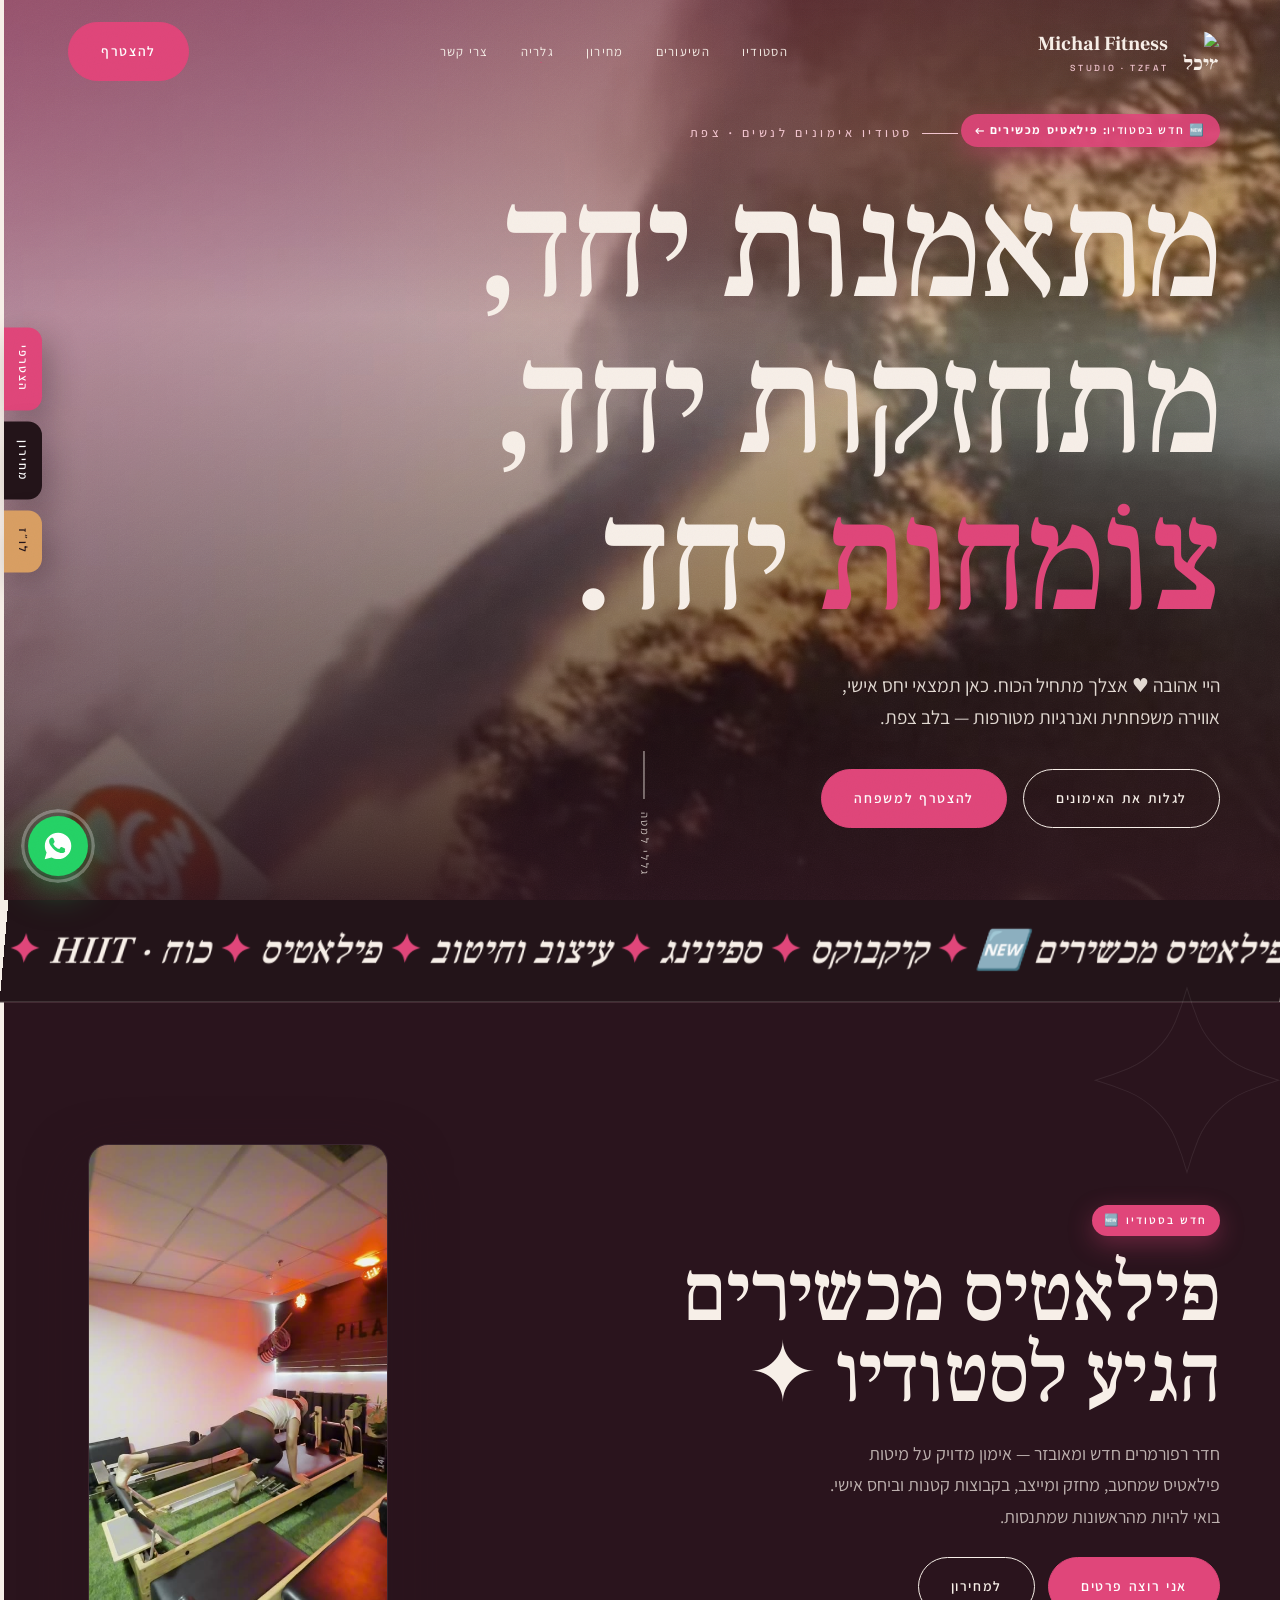
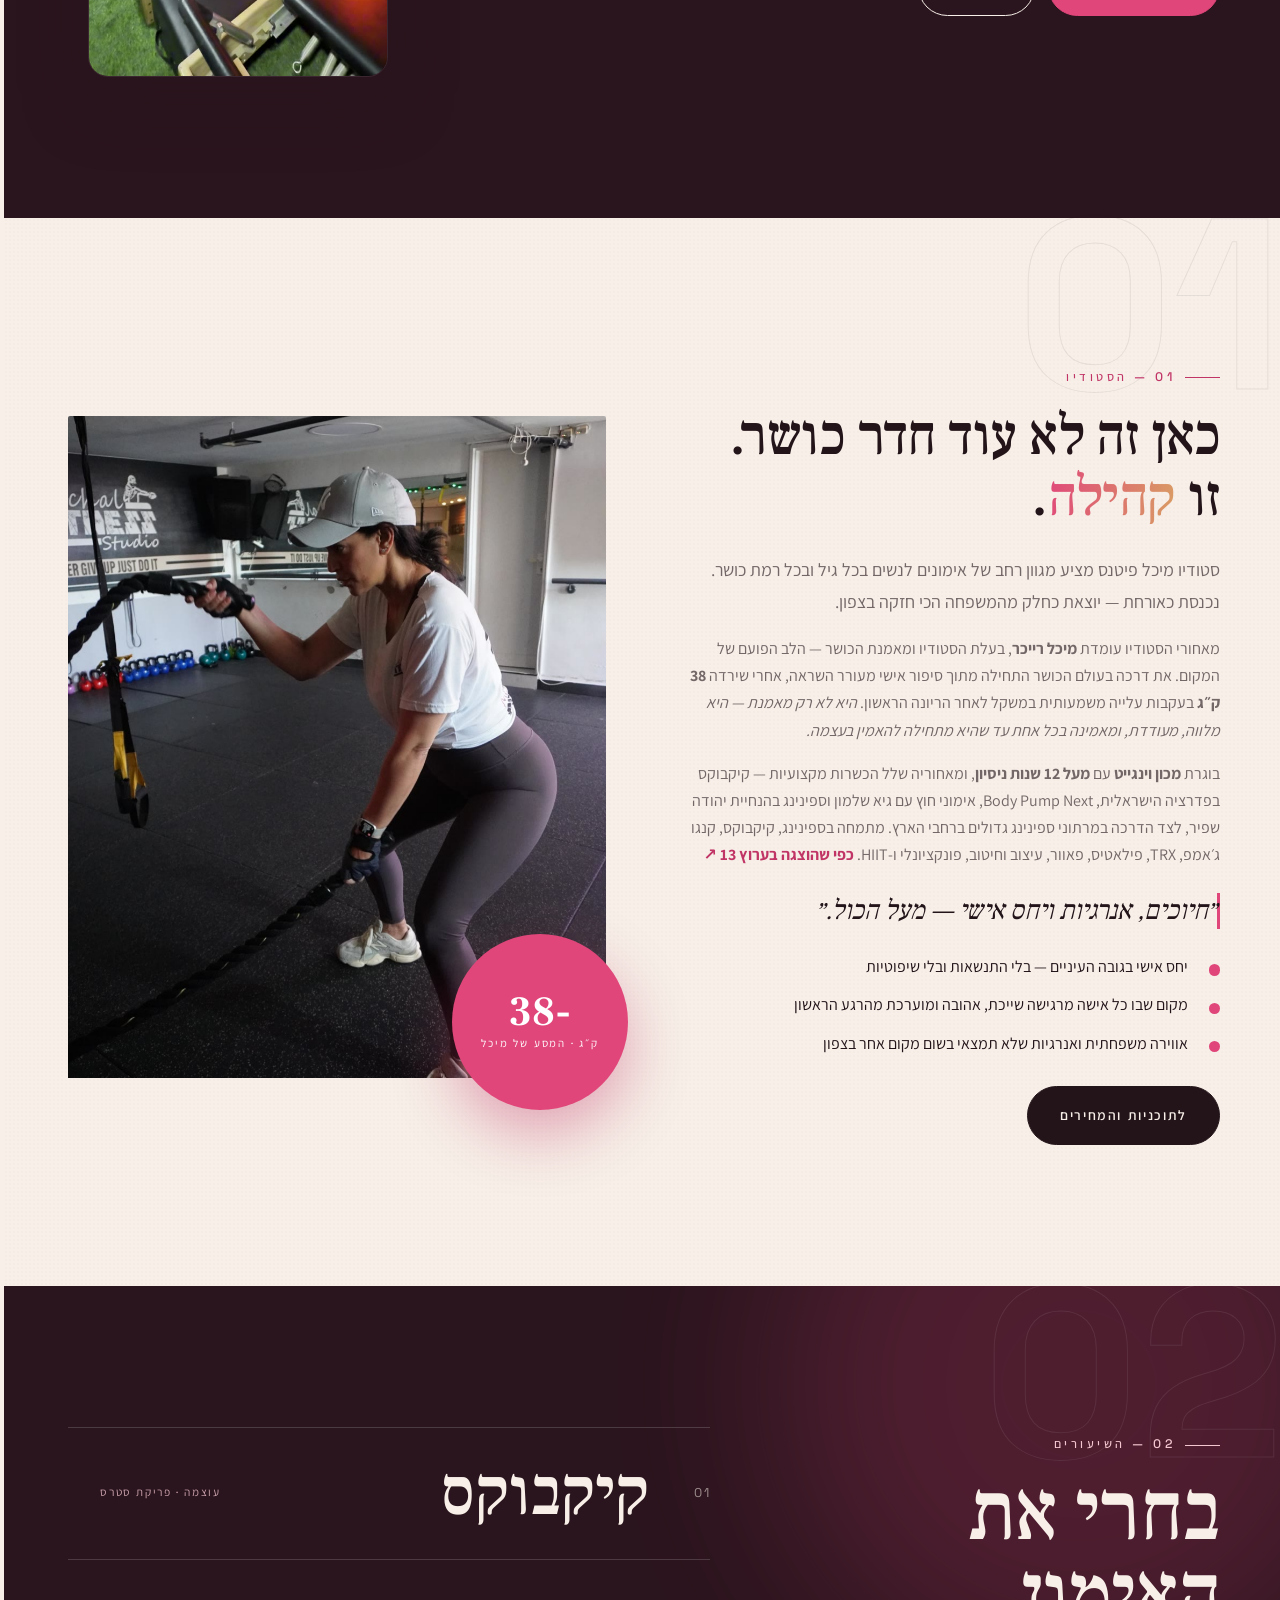
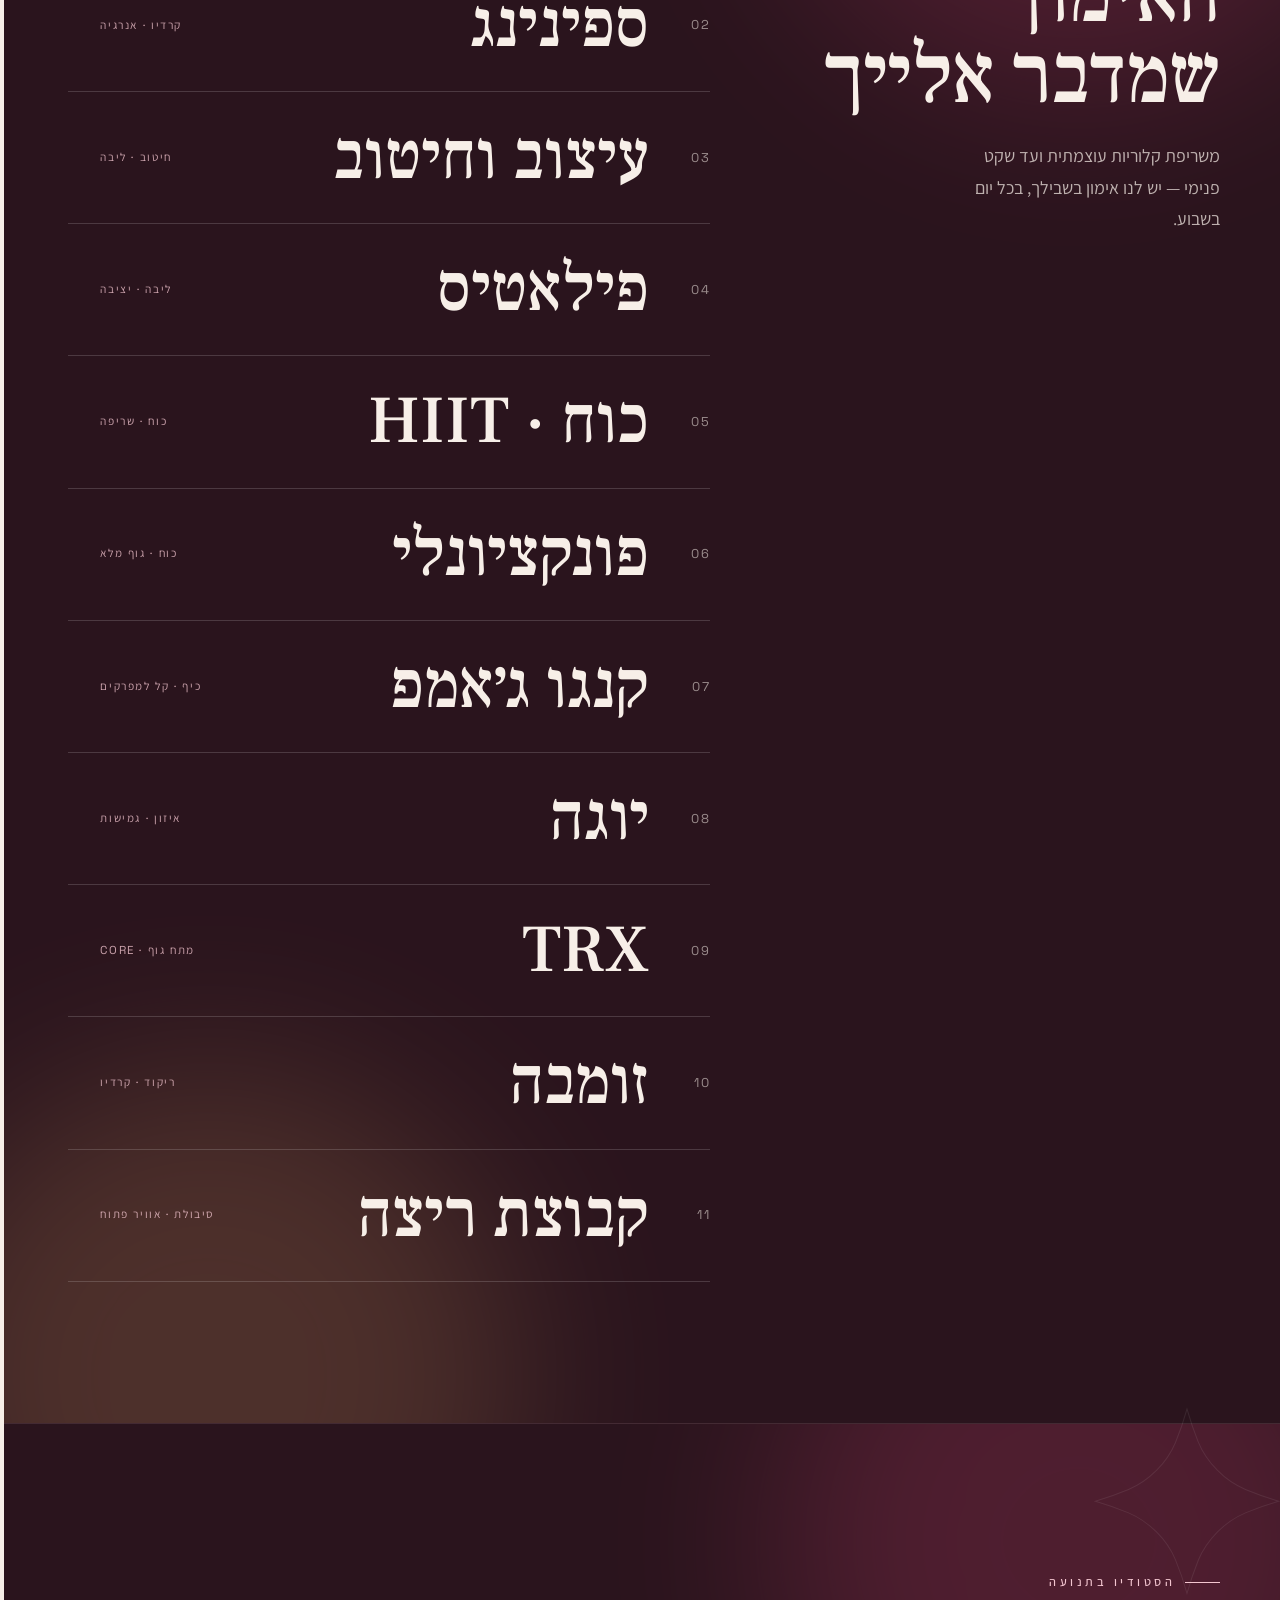
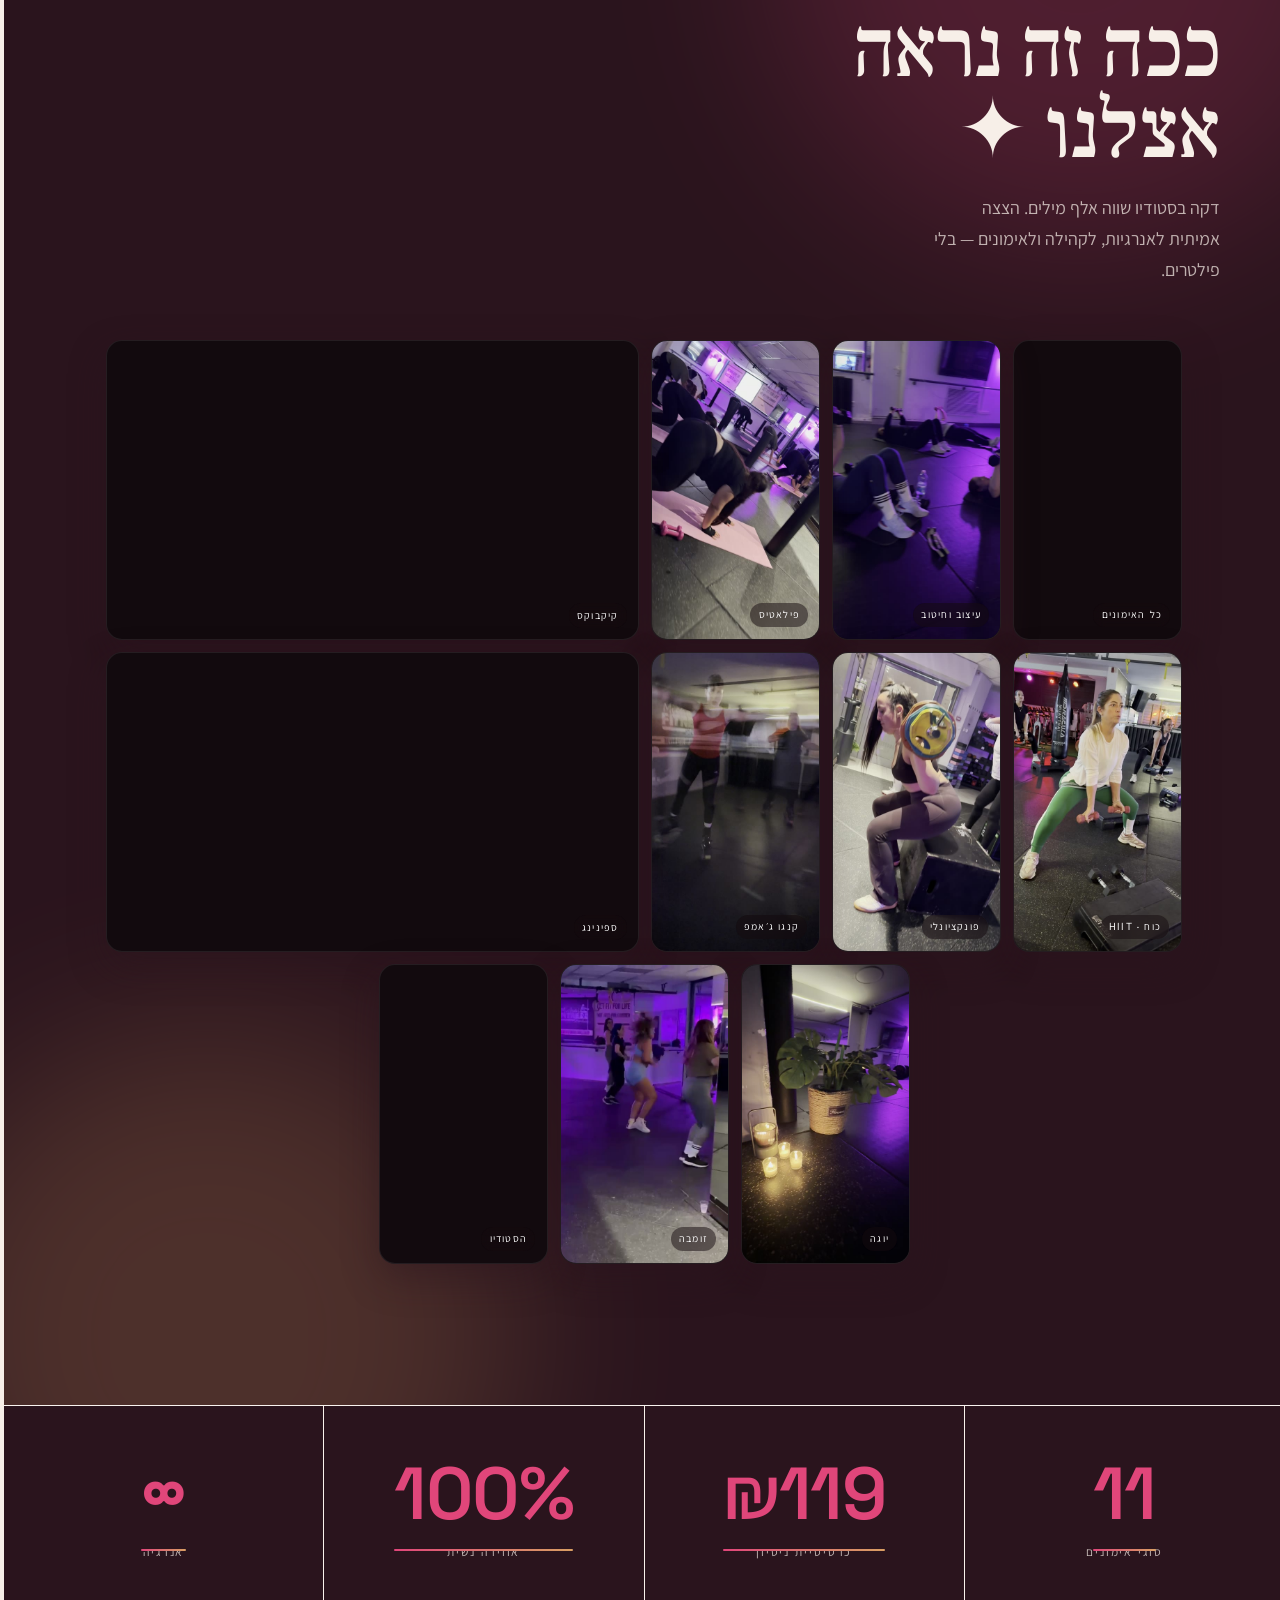
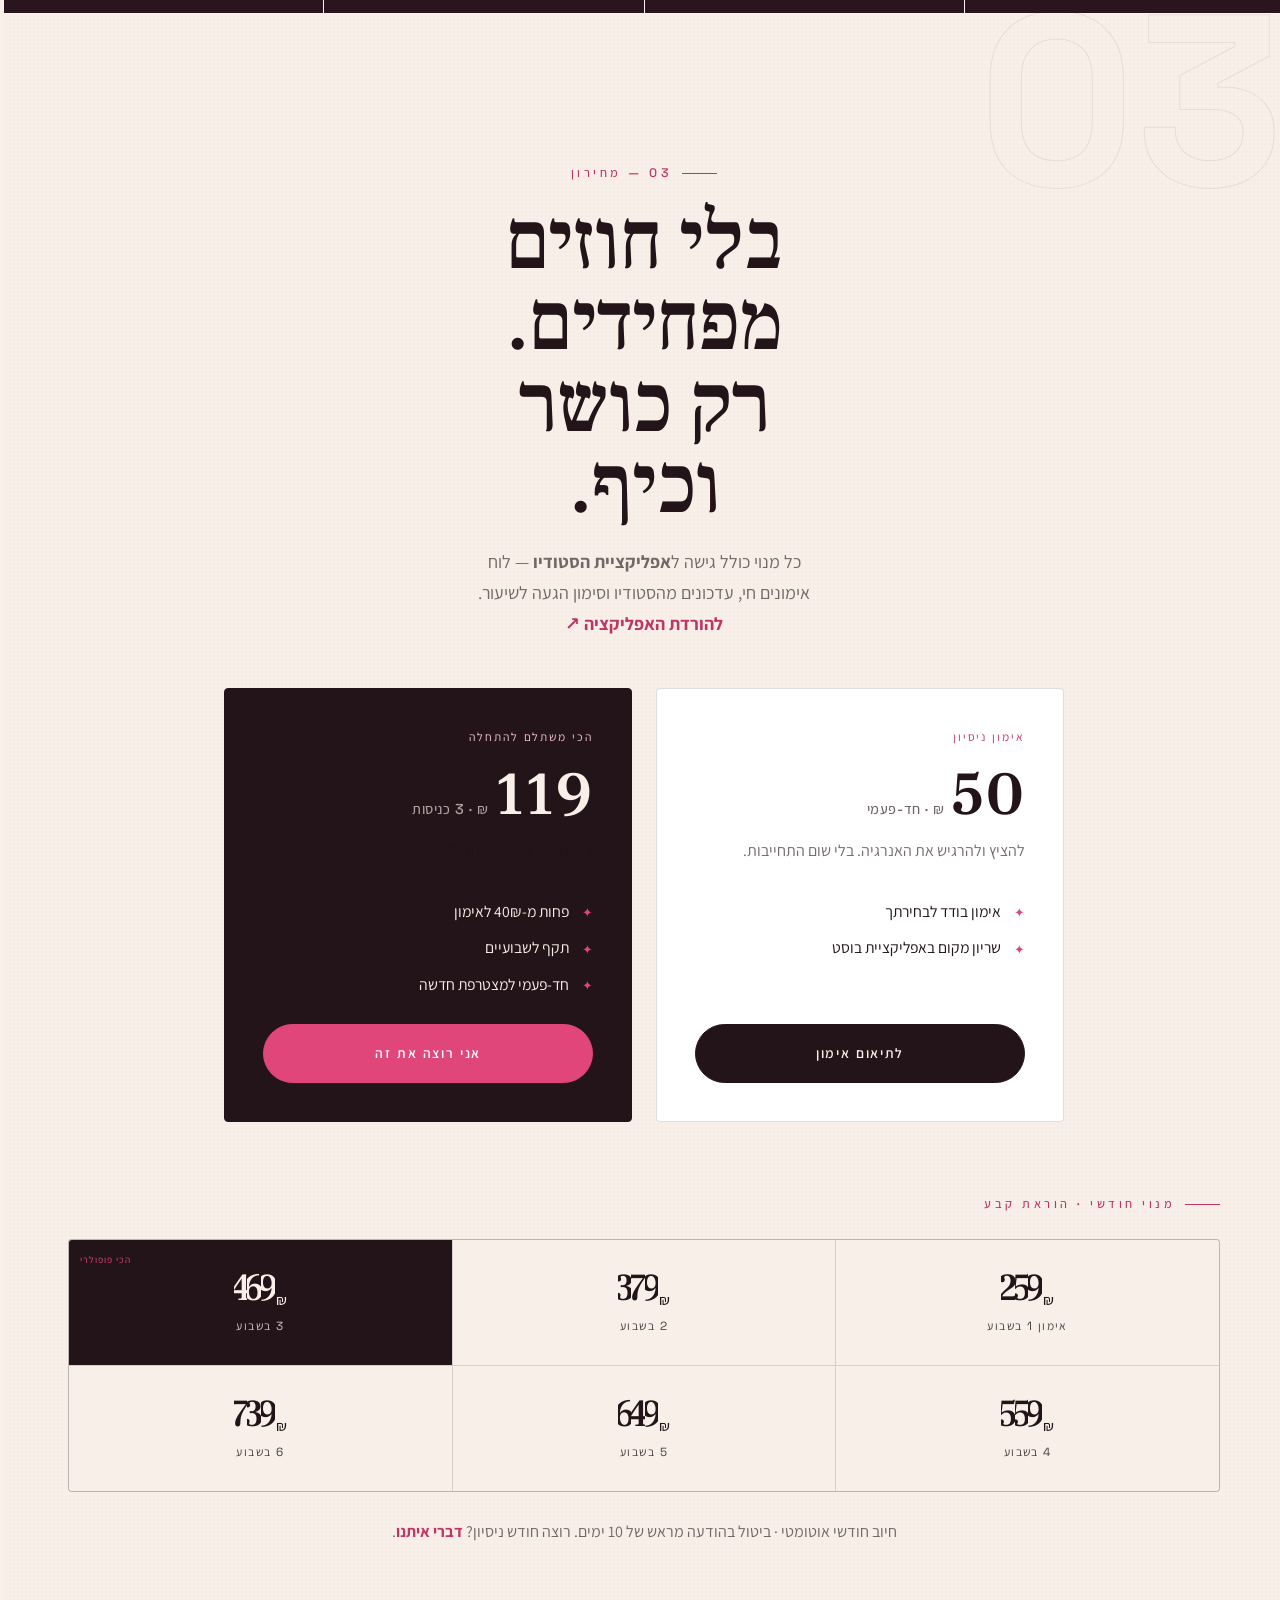
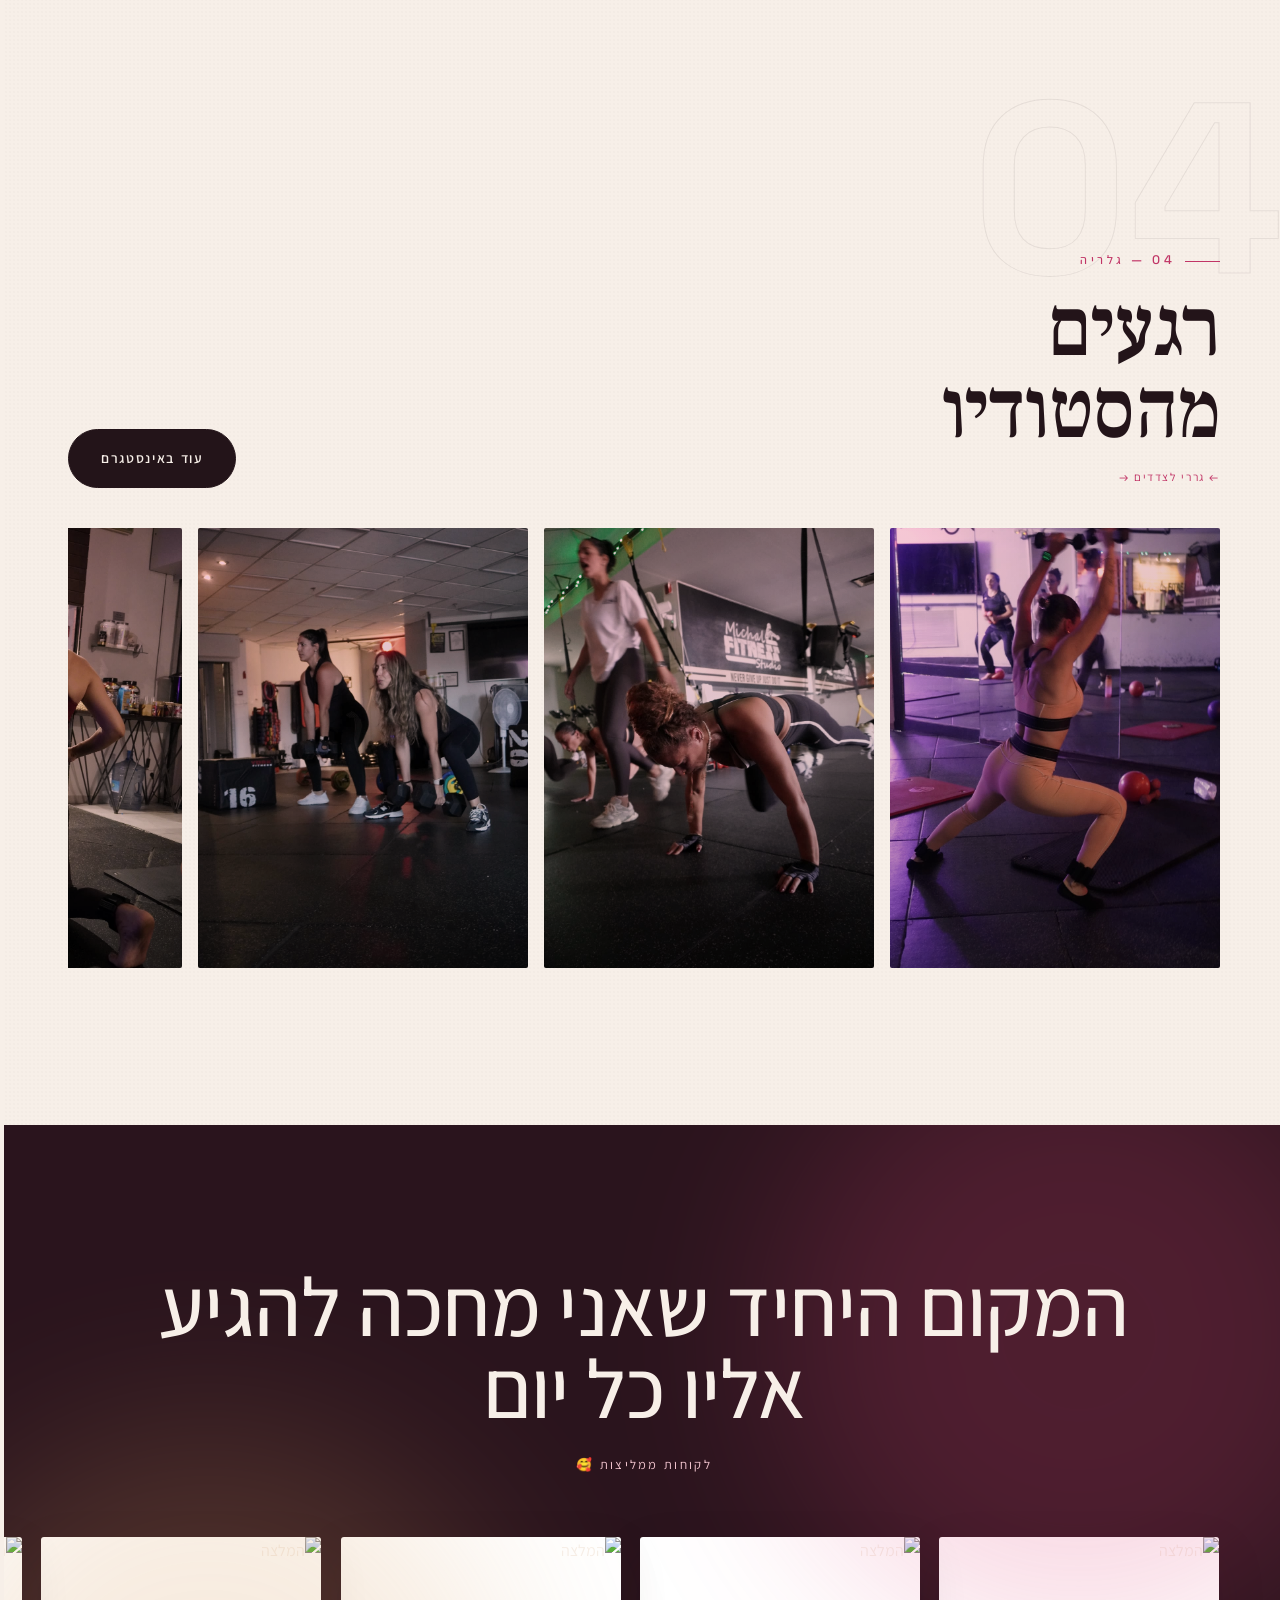
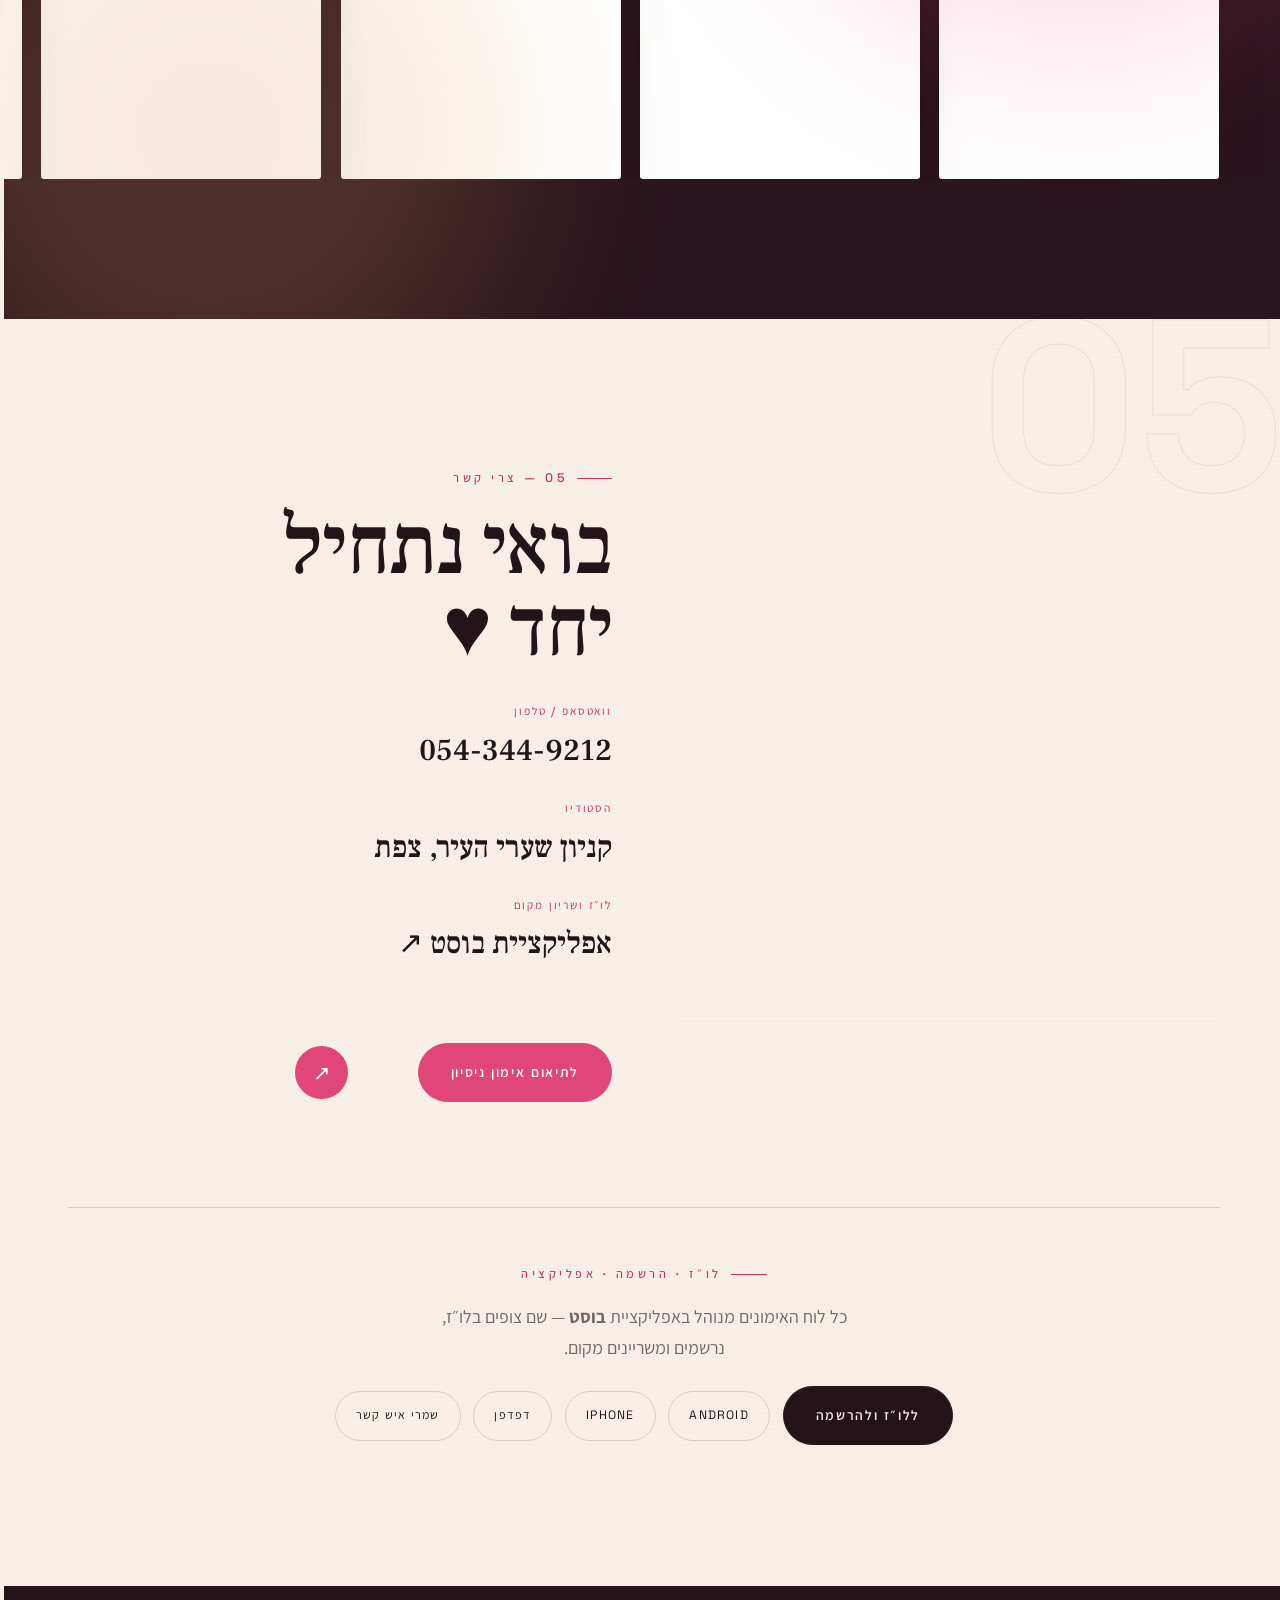
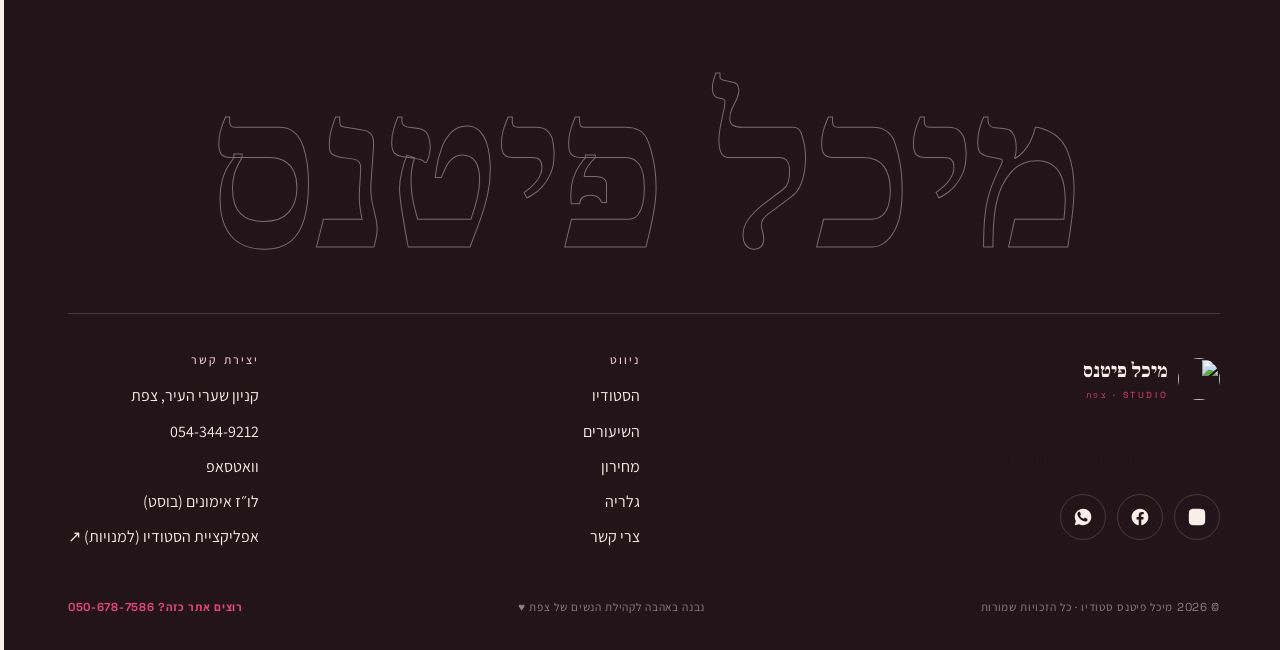
==== commit aa4d9a7c: "NEW reformer pilates announcement across the main page Michal opened a reformer pilates room (machin" ====
--- a/index.html
+++ b/index.html
@@ -4,7 +4,7 @@
 <meta charset="utf-8">
 <meta name="viewport" content="width=device-width,initial-scale=1,viewport-fit=cover">
 <title>מיכל פיטנס סטודיו · אימוני נשים בצפת | ספינינג · קיקבוקס · יוגה · קנגו ג׳אמפ</title>
-<meta name="description" content="סטודיו מיכל פיטנס — הבית של אימוני הנשים בצפת. קיקבוקס, ספינינג, פילאטיס, עיצוב וחיטוב, כוח ו-HIIT, פונקציונלי, קנגו ג׳אמפ, יוגה, TRX, זומבה וקבוצת ריצה — ביחס אישי ובאווירה משפחתית. כרטיסיית ניסיון: 3 אימונים ב-119₪.">
+<meta name="description" content="סטודיו מיכל פיטנס — הבית של אימוני הנשים בצפת. חדש: פילאטיס מכשירים (רפורמר)! וגם קיקבוקס, ספינינג, עיצוב וחיטוב, כוח ו-HIIT, פונקציונלי, קנגו ג׳אמפ, יוגה, TRX, זומבה וקבוצת ריצה — ביחס אישי ובאווירה משפחתית. כרטיסיית ניסיון: 3 אימונים ב-119₪.">
 <meta name="robots" content="index,follow,max-image-preview:large,max-snippet:-1">
 <link rel="canonical" href="https://michalfitness.totalh.net/">
 <meta name="author" content="מיכל רייכר · Michal Fitness Studio">
@@ -26,13 +26,13 @@
 <link rel="preconnect" href="https://fonts.gstatic.com" crossorigin>
 <link rel="preload" as="image" href="assets/video/hero-poster.jpg" fetchpriority="high">
 <link href="https://fonts.googleapis.com/css2?family=Frank+Ruhl+Libre:wght@500;700;900&family=Assistant:wght@300;400;600;700&family=Space+Grotesk:wght@400;500;600;700&display=swap" rel="stylesheet">
-<link rel="stylesheet" href="assets/css/app.css?v=20260724d">
+<link rel="stylesheet" href="assets/css/app.css?v=20260730">
 <link rel="icon" href="assets/img/logo.png">
 <link rel="apple-touch-icon" href="assets/img/logo.png">
 <link rel="manifest" href="site.webmanifest">
 <script type="application/ld+json">
 {"@context":"https://schema.org","@graph":[
-{"@type":["HealthClub","SportsActivityLocation","LocalBusiness"],"@id":"https://michalfitness.totalh.net/#studio","name":"מיכל פיטנס סטודיו","alternateName":"Michal Fitness Studio","url":"https://michalfitness.totalh.net/","image":["https://michalfitness.totalh.net/assets/img/gallery/a8.jpg","https://michalfitness.totalh.net/assets/img/michal.webp"],"description":"סטודיו אימונים לנשים בצפת — קיקבוקס, ספינינג, פילאטיס, עיצוב וחיטוב, כוח ו-HIIT, פונקציונלי, קנגו ג׳אמפ, יוגה, TRX, זומבה וקבוצת ריצה. יחס אישי ואווירה משפחתית.","telephone":"+972543449212","priceRange":"₪₪","currenciesAccepted":"ILS","address":{"@type":"PostalAddress","streetAddress":"קניון שערי העיר, הגדוד השלישי","addressLocality":"צפת","addressRegion":"צפון","addressCountry":"IL"},"geo":{"@type":"GeoCoordinates","latitude":32.9686,"longitude":35.4889},"areaServed":[{"@type":"City","name":"צפת"},{"@type":"AdministrativeArea","name":"הגליל"}],"audience":{"@type":"PeopleAudience","suggestedGender":"female"},"founder":{"@id":"https://michalfitness.totalh.net/#michal"},"sameAs":["https://instagram.com/michal_fitness_studio","https://www.facebook.com/m.r.f.077"],"subjectOf":{"@type":"NewsArticle","headline":"הדרך ליהנות מכושר עוברת דרך מיכל פיטנס","url":"https://13tv.co.il/item/special/recommended/fitness/upjn3-2159949/","publisher":{"@type":"Organization","name":"ערוץ 13"}},"makesOffer":[{"@type":"Offer","name":"כרטיסיית ניסיון — 3 אימונים","price":"119","priceCurrency":"ILS","url":"https://michalfitness.totalh.net/#pricing"},{"@type":"Offer","name":"אימון ניסיון בודד","price":"50","priceCurrency":"ILS"},{"@type":"Offer","name":"מנוי חודשי","priceCurrency":"ILS","priceSpecification":{"@type":"PriceSpecification","minPrice":"259","maxPrice":"739","priceCurrency":"ILS"}}],"hasOfferCatalog":{"@type":"OfferCatalog","name":"שיעורים","itemListElement":[{"@type":"Offer","itemOffered":{"@type":"Service","name":"קיקבוקס"}},{"@type":"Offer","itemOffered":{"@type":"Service","name":"ספינינג"}},{"@type":"Offer","itemOffered":{"@type":"Service","name":"עיצוב וחיטוב"}},{"@type":"Offer","itemOffered":{"@type":"Service","name":"פילאטיס"}},{"@type":"Offer","itemOffered":{"@type":"Service","name":"אימון כוח משולב HIIT"}},{"@type":"Offer","itemOffered":{"@type":"Service","name":"פונקציונלי"}},{"@type":"Offer","itemOffered":{"@type":"Service","name":"קנגו ג׳אמפ"}},{"@type":"Offer","itemOffered":{"@type":"Service","name":"יוגה"}},{"@type":"Offer","itemOffered":{"@type":"Service","name":"TRX"}},{"@type":"Offer","itemOffered":{"@type":"Service","name":"זומבה"}},{"@type":"Offer","itemOffered":{"@type":"Service","name":"קבוצת ריצה"}}]}},
+{"@type":["HealthClub","SportsActivityLocation","LocalBusiness"],"@id":"https://michalfitness.totalh.net/#studio","name":"מיכל פיטנס סטודיו","alternateName":"Michal Fitness Studio","url":"https://michalfitness.totalh.net/","image":["https://michalfitness.totalh.net/assets/img/gallery/a8.jpg","https://michalfitness.totalh.net/assets/img/michal.webp"],"description":"סטודיו אימונים לנשים בצפת — קיקבוקס, ספינינג, פילאטיס, עיצוב וחיטוב, כוח ו-HIIT, פונקציונלי, קנגו ג׳אמפ, יוגה, TRX, זומבה וקבוצת ריצה. יחס אישי ואווירה משפחתית.","telephone":"+972543449212","priceRange":"₪₪","currenciesAccepted":"ILS","address":{"@type":"PostalAddress","streetAddress":"קניון שערי העיר, הגדוד השלישי","addressLocality":"צפת","addressRegion":"צפון","addressCountry":"IL"},"geo":{"@type":"GeoCoordinates","latitude":32.9686,"longitude":35.4889},"areaServed":[{"@type":"City","name":"צפת"},{"@type":"AdministrativeArea","name":"הגליל"}],"audience":{"@type":"PeopleAudience","suggestedGender":"female"},"founder":{"@id":"https://michalfitness.totalh.net/#michal"},"sameAs":["https://instagram.com/michal_fitness_studio","https://www.facebook.com/m.r.f.077"],"subjectOf":{"@type":"NewsArticle","headline":"הדרך ליהנות מכושר עוברת דרך מיכל פיטנס","url":"https://13tv.co.il/item/special/recommended/fitness/upjn3-2159949/","publisher":{"@type":"Organization","name":"ערוץ 13"}},"makesOffer":[{"@type":"Offer","name":"כרטיסיית ניסיון — 3 אימונים","price":"119","priceCurrency":"ILS","url":"https://michalfitness.totalh.net/#pricing"},{"@type":"Offer","name":"אימון ניסיון בודד","price":"50","priceCurrency":"ILS"},{"@type":"Offer","name":"מנוי חודשי","priceCurrency":"ILS","priceSpecification":{"@type":"PriceSpecification","minPrice":"259","maxPrice":"739","priceCurrency":"ILS"}}],"hasOfferCatalog":{"@type":"OfferCatalog","name":"שיעורים","itemListElement":[{"@type":"Offer","itemOffered":{"@type":"Service","name":"פילאטיס מכשירים (רפורמר)"}},{"@type":"Offer","itemOffered":{"@type":"Service","name":"קיקבוקס"}},{"@type":"Offer","itemOffered":{"@type":"Service","name":"ספינינג"}},{"@type":"Offer","itemOffered":{"@type":"Service","name":"עיצוב וחיטוב"}},{"@type":"Offer","itemOffered":{"@type":"Service","name":"פילאטיס"}},{"@type":"Offer","itemOffered":{"@type":"Service","name":"אימון כוח משולב HIIT"}},{"@type":"Offer","itemOffered":{"@type":"Service","name":"פונקציונלי"}},{"@type":"Offer","itemOffered":{"@type":"Service","name":"קנגו ג׳אמפ"}},{"@type":"Offer","itemOffered":{"@type":"Service","name":"יוגה"}},{"@type":"Offer","itemOffered":{"@type":"Service","name":"TRX"}},{"@type":"Offer","itemOffered":{"@type":"Service","name":"זומבה"}},{"@type":"Offer","itemOffered":{"@type":"Service","name":"קבוצת ריצה"}}]}},
 {"@type":"Person","@id":"https://michalfitness.totalh.net/#michal","name":"מיכל רייכר","alternateName":"Michal Richer","jobTitle":"בעלת סטודיו ומאמנת כושר","worksFor":{"@id":"https://michalfitness.totalh.net/#studio"},"description":"בעלת סטודיו מיכל פיטנס ומאמנת כושר בצפת. בוגרת מכון וינגייט עם מעל 12 שנות ניסיון; ירדה 38 ק״ג בעקבות עלייה במשקל לאחר ההיריון והפכה את המסע האישי לשיטת אימון לנשים. מתמחה בספינינג, קיקבוקס, קנגו ג׳אמפ, TRX, פילאטיס, עיצוב וחיטוב, אימונים פונקציונליים ו-HIIT.","alumniOf":{"@type":"CollegeOrUniversity","name":"מכון וינגייט"},"knowsAbout":["ספינינג","קיקבוקס","קנגו ג׳אמפ","TRX","פילאטיס","עיצוב וחיטוב","אימון פונקציונלי","HIIT"],"sameAs":["https://instagram.com/michal_fitness_studio","https://www.facebook.com/m.r.f.077"]},
 {"@type":"WebSite","@id":"https://michalfitness.totalh.net/#website","url":"https://michalfitness.totalh.net/","name":"מיכל פיטנס סטודיו","inLanguage":"he-IL","publisher":{"@id":"https://michalfitness.totalh.net/#studio"}}
 ]}
@@ -89,6 +89,7 @@
   <div class="hero__grain" id="heroGrain" aria-hidden="true"></div>
   <div class="hero__wash" id="heroWash" aria-hidden="true"></div>
   <div class="hero__inner">
+    <a class="hero__new" href="#pilates-new">🆕 חדש בסטודיו: <b>פילאטיס מכשירים</b> ←</a>
     <div class="hero__kicker kicker">סטודיו אימונים לנשים · צפת</div>
     <h1>
       <span class="line"><span>מתאמנות יחד,</span></span>
@@ -107,10 +108,29 @@
 <!-- MARQUEE -->
 <div class="marquee" aria-hidden="true">
   <div class="marquee__track">
-    <span>קיקבוקס <b>✦</b> ספינינג <b>✦</b> עיצוב וחיטוב <b>✦</b> פילאטיס <b>✦</b> כוח · HIIT <b>✦</b> פונקציונלי <b>✦</b> קנגו ג׳אמפ <b>✦</b> יוגה <b>✦</b> TRX <b>✦</b> זומבה <b>✦</b> קבוצת ריצה <b>✦</b>&nbsp;</span>
-    <span>קיקבוקס <b>✦</b> ספינינג <b>✦</b> עיצוב וחיטוב <b>✦</b> פילאטיס <b>✦</b> כוח · HIIT <b>✦</b> פונקציונלי <b>✦</b> קנגו ג׳אמפ <b>✦</b> יוגה <b>✦</b> TRX <b>✦</b> זומבה <b>✦</b> קבוצת ריצה <b>✦</b>&nbsp;</span>
+    <span>פילאטיס מכשירים 🆕 <b>✦</b> קיקבוקס <b>✦</b> ספינינג <b>✦</b> עיצוב וחיטוב <b>✦</b> פילאטיס <b>✦</b> כוח · HIIT <b>✦</b> פונקציונלי <b>✦</b> קנגו ג׳אמפ <b>✦</b> יוגה <b>✦</b> TRX <b>✦</b> זומבה <b>✦</b> קבוצת ריצה <b>✦</b>&nbsp;</span>
+    <span>פילאטיס מכשירים 🆕 <b>✦</b> קיקבוקס <b>✦</b> ספינינג <b>✦</b> עיצוב וחיטוב <b>✦</b> פילאטיס <b>✦</b> כוח · HIIT <b>✦</b> פונקציונלי <b>✦</b> קנגו ג׳אמפ <b>✦</b> יוגה <b>✦</b> TRX <b>✦</b> זומבה <b>✦</b> קבוצת ריצה <b>✦</b>&nbsp;</span>
   </div>
 </div>
+
+<!-- NEW: REFORMER PILATES SPOTLIGHT -->
+<section class="sec dark pnew" id="pilates-new">
+  <span class="ghost" aria-hidden="true">✦</span>
+  <div class="wrap pnew__grid">
+    <div class="pnew__txt reveal">
+      <span class="pnew__badge">חדש בסטודיו 🆕</span>
+      <h2 class="display" style="margin-top:1.1rem">פילאטיס מכשירים<br>הגיע לסטודיו ✦</h2>
+      <p class="lead muted" style="margin-top:1.3rem;max-width:44ch">חדר רפורמרים חדש ומאובזר — אימון מדויק על מיטות פילאטיס שמחטב, מחזק ומייצב, בקבוצות קטנות וביחס אישי. בואי להיות מהראשונות שמתנסות.</p>
+      <div class="pnew__cta">
+        <a class="btn btn--rose" href="https://wa.me/972543449212?text=היי מיכל! ראיתי שיש פילאטיס מכשירים חדש — אשמח לפרטים 🙏" target="_blank" rel="noopener">אני רוצה פרטים</a>
+        <a class="btn btn--light" href="#pricing">למחירון</a>
+      </div>
+    </div>
+    <figure class="pnew__media reveal d1">
+      <video data-reel poster="assets/video/pilates-new-poster.jpg" muted loop playsinline preload="none" aria-label="חדר הפילאטיס מכשירים החדש בסטודיו מיכל פיטנס"><source src="assets/video/pilates-new.mp4" type="video/mp4"></video>
+    </figure>
+  </div>
+</section>
 
 <!-- ABOUT / MANIFESTO -->
 <section class="sec" id="about">
@@ -391,6 +411,6 @@
 <!-- LIGHTBOX -->
 <div class="lb"><button class="lb__x" aria-label="סגירה">&times;</button><img alt="תמונה מוגדלת"></div>
 
-<script src="assets/js/app.js?v=20260724c"></script>
+<script src="assets/js/app.js?v=20260730"></script>
 </body>
 </html>
--- a/assets/css/app.css
+++ b/assets/css/app.css
@@ -659,3 +659,20 @@
 body.menu-open .wa{opacity:0;visibility:hidden;pointer-events:none}
 
 /* (course-strip rules removed — all clips live in the unified .vidwall above) */
+
+/* ===== NEW: reformer pilates spotlight (hero pill + section) — dumb physical CSS only ===== */
+.hero__new{display:inline-flex;align-items:center;margin-bottom:1.1rem;font-family:var(--mono);font-weight:600;
+  font-size:.74rem;letter-spacing:.14em;text-transform:uppercase;color:#fff;background:rgba(224,70,122,.92);
+  border-radius:999px;padding:.55em 1.2em;box-shadow:0 8px 24px rgba(224,70,122,.4)}
+.hero__new b{font-weight:700;margin-left:.35em;margin-right:.35em}
+.pnew{border-top:1px solid rgba(243,198,208,.12)}
+.pnew__grid{display:grid;grid-template-columns:1fr;gap:2.2rem;align-items:center}
+.pnew__badge{display:inline-block;font-family:var(--mono);font-weight:600;font-size:.72rem;letter-spacing:.18em;
+  text-transform:uppercase;color:#fff;background:var(--rose);border-radius:999px;padding:.5em 1.1em;
+  box-shadow:0 8px 24px rgba(224,70,122,.35)}
+.pnew__cta{display:flex;gap:.8rem;flex-wrap:wrap;margin-top:1.6rem}
+.pnew__media{margin:0}
+.pnew__media video{width:300px;height:533px;max-width:100%;object-fit:cover;display:block;border-radius:20px;
+  border:1px solid rgba(255,255,255,.08);box-shadow:0 24px 60px rgba(42,20,29,.55);margin-left:auto;margin-right:auto}
+@media(min-width:860px){.pnew__grid{grid-template-columns:1fr 340px}}
+@media(max-width:600px){.pnew__media video{width:72vw;height:128vw}}
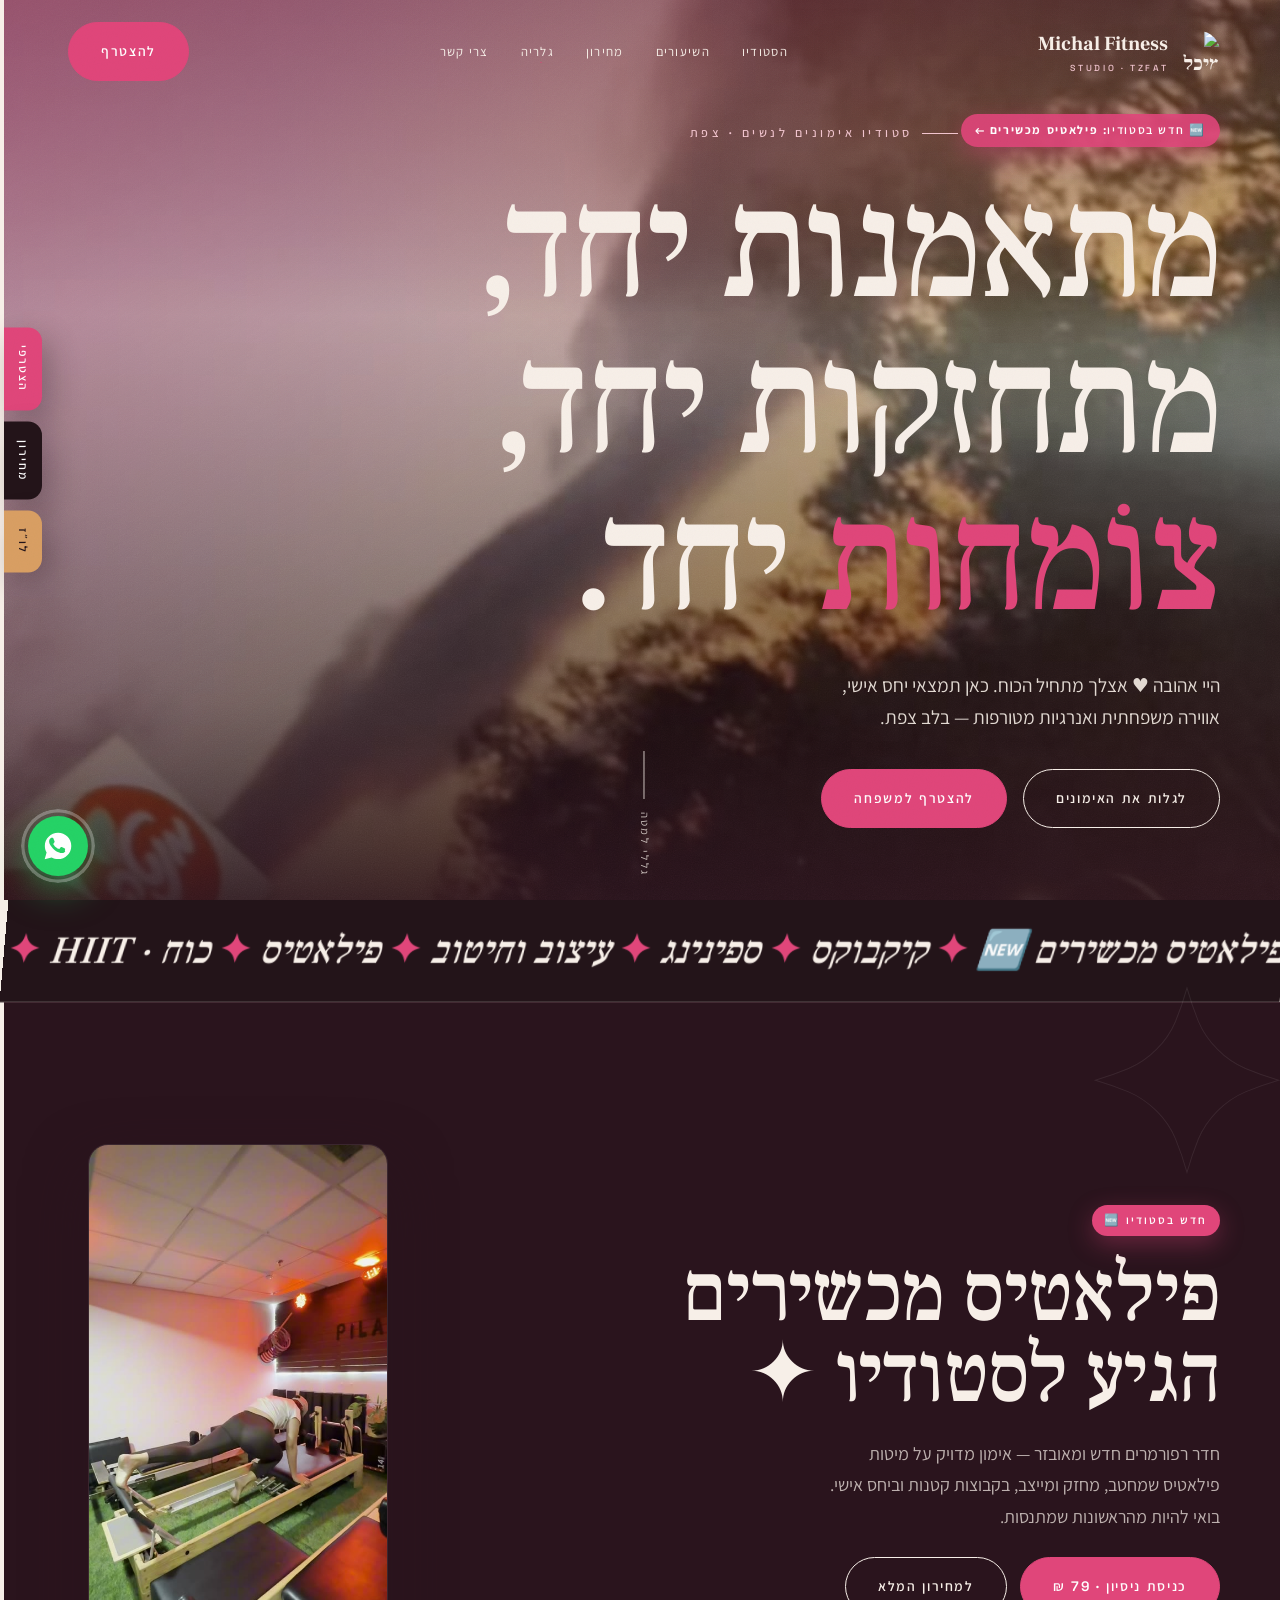
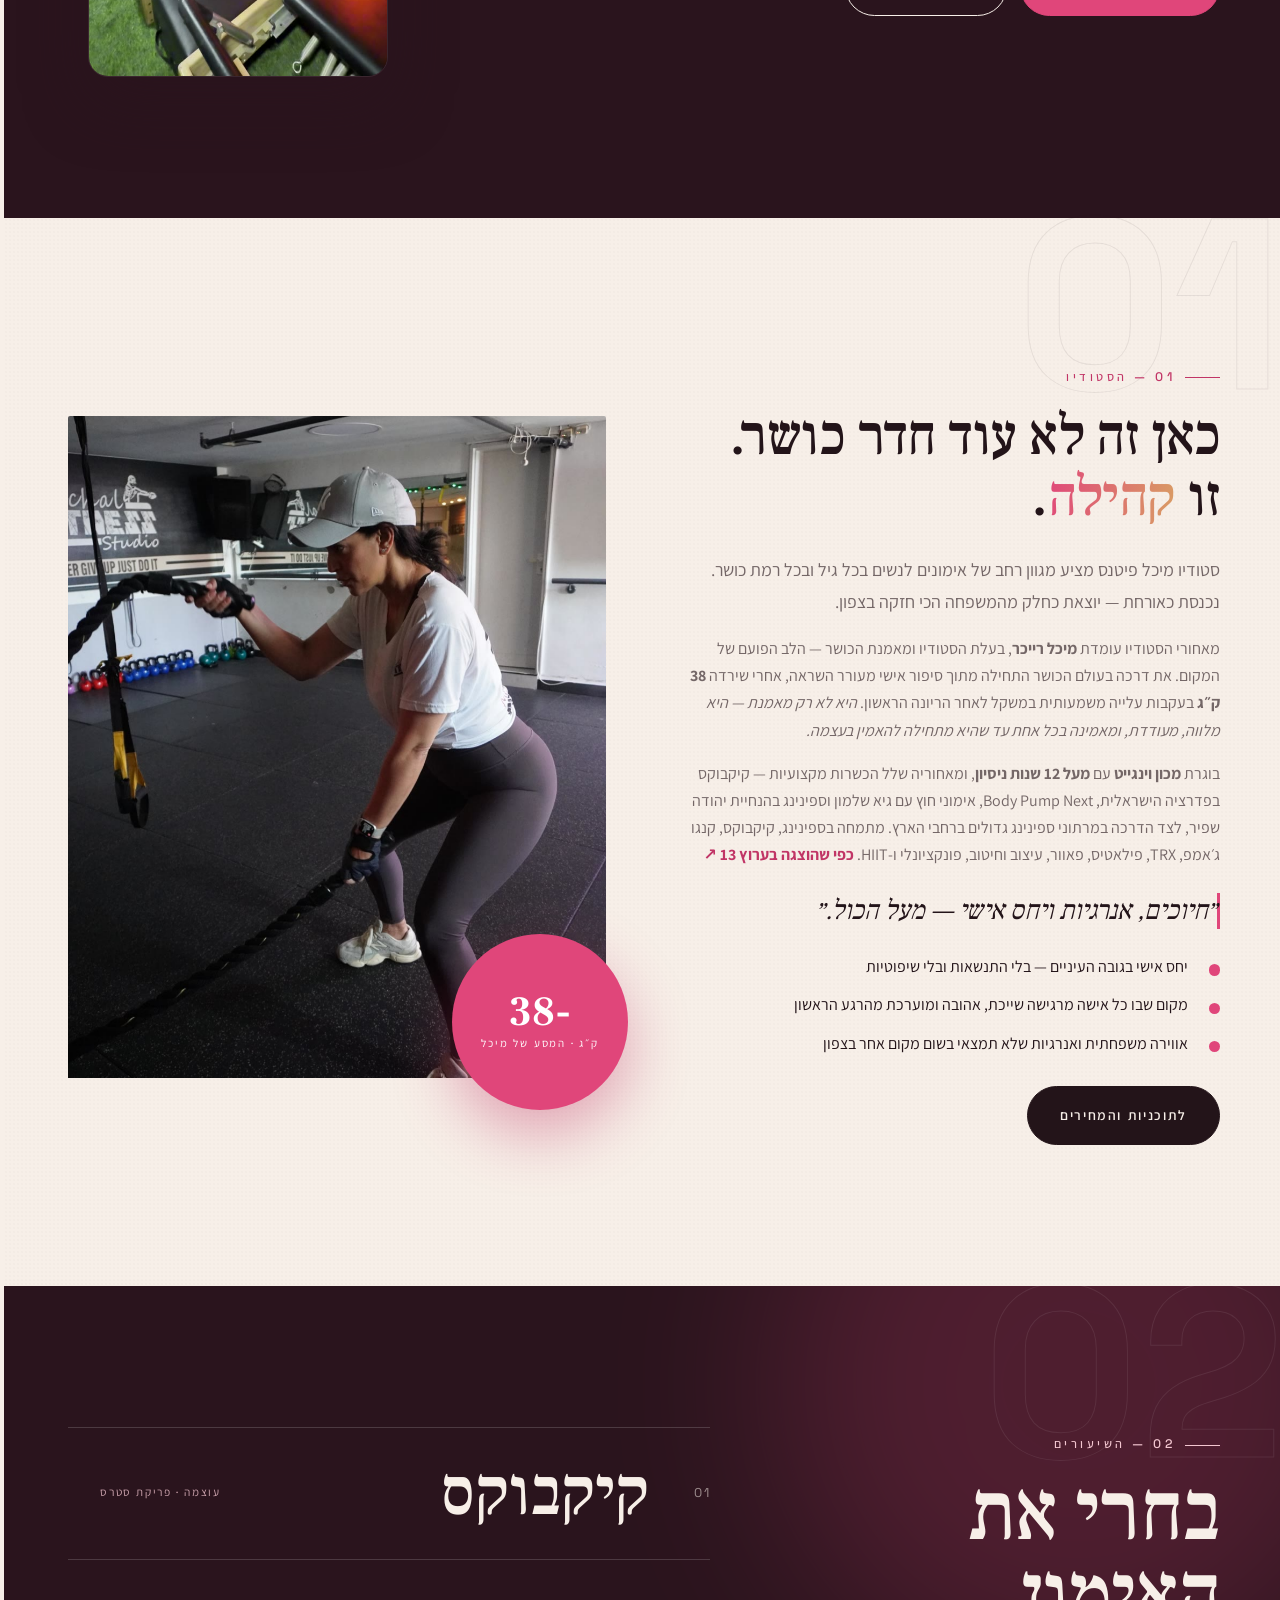
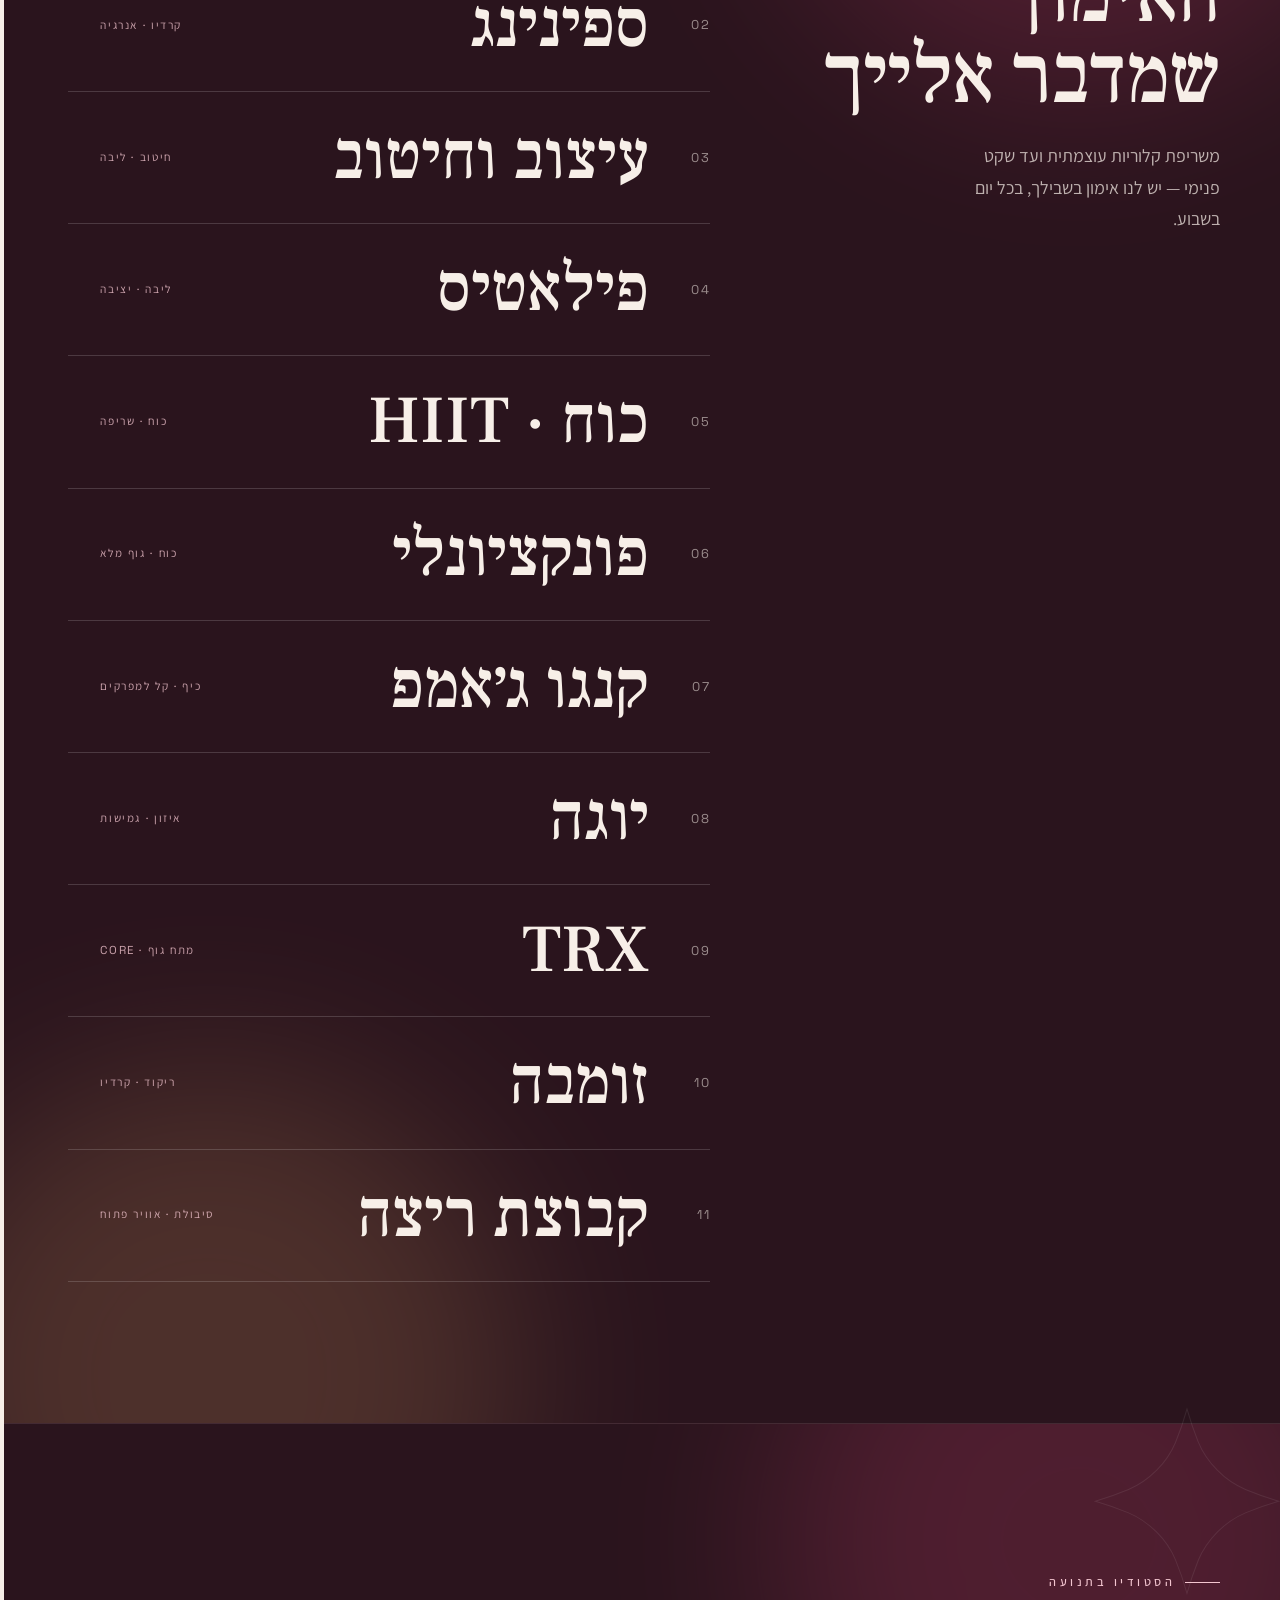
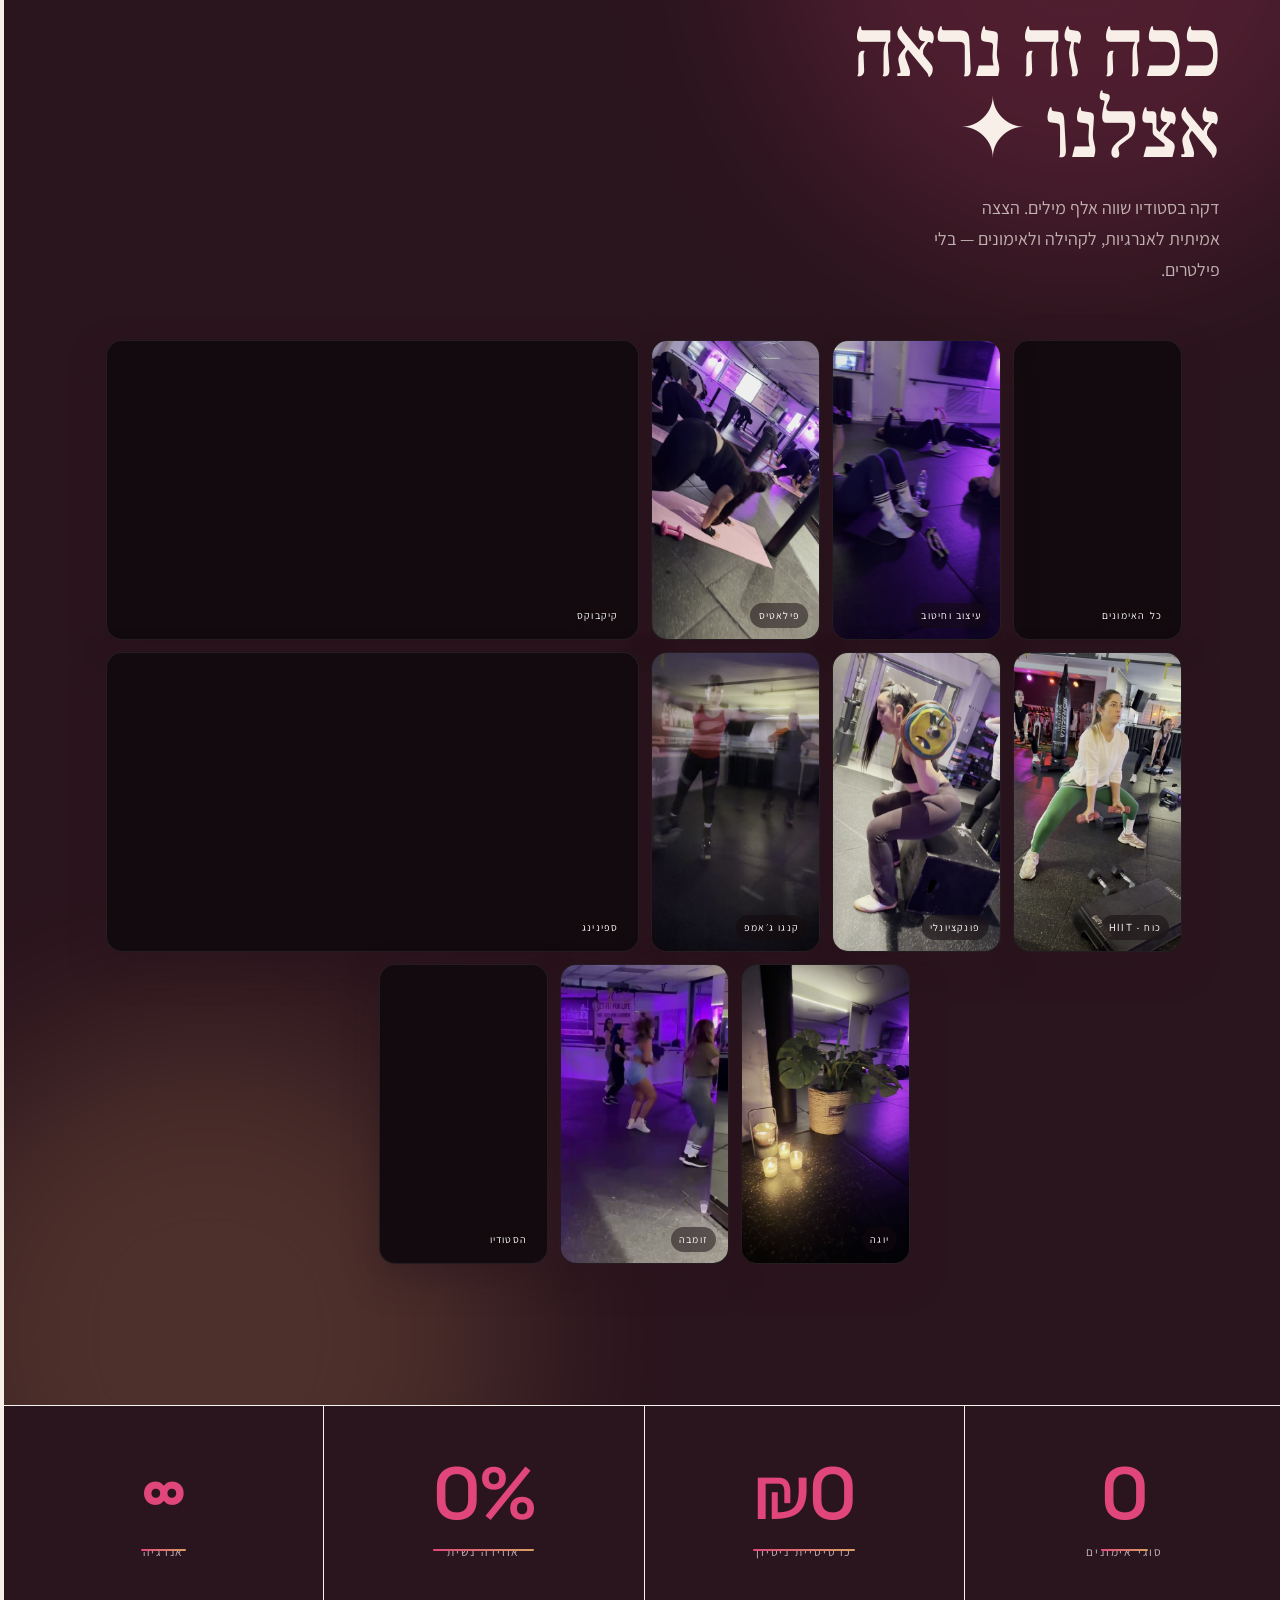
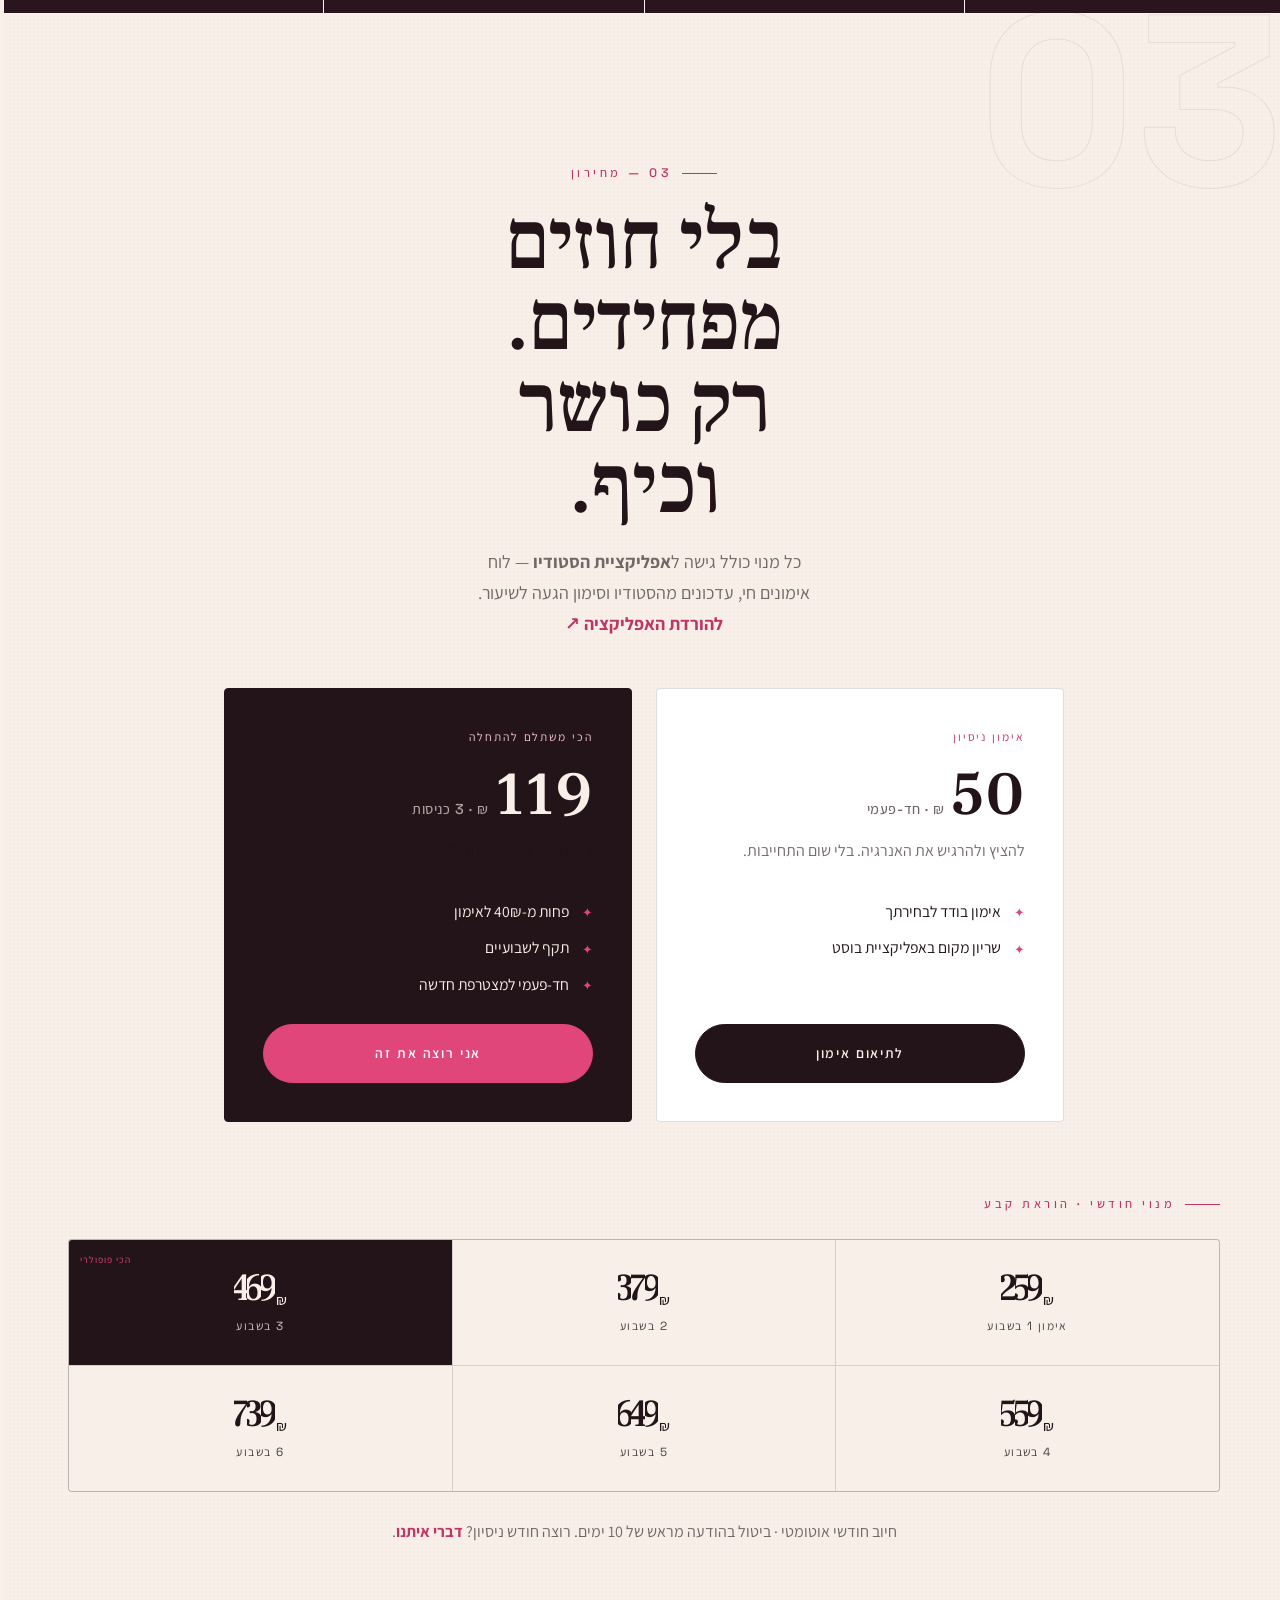
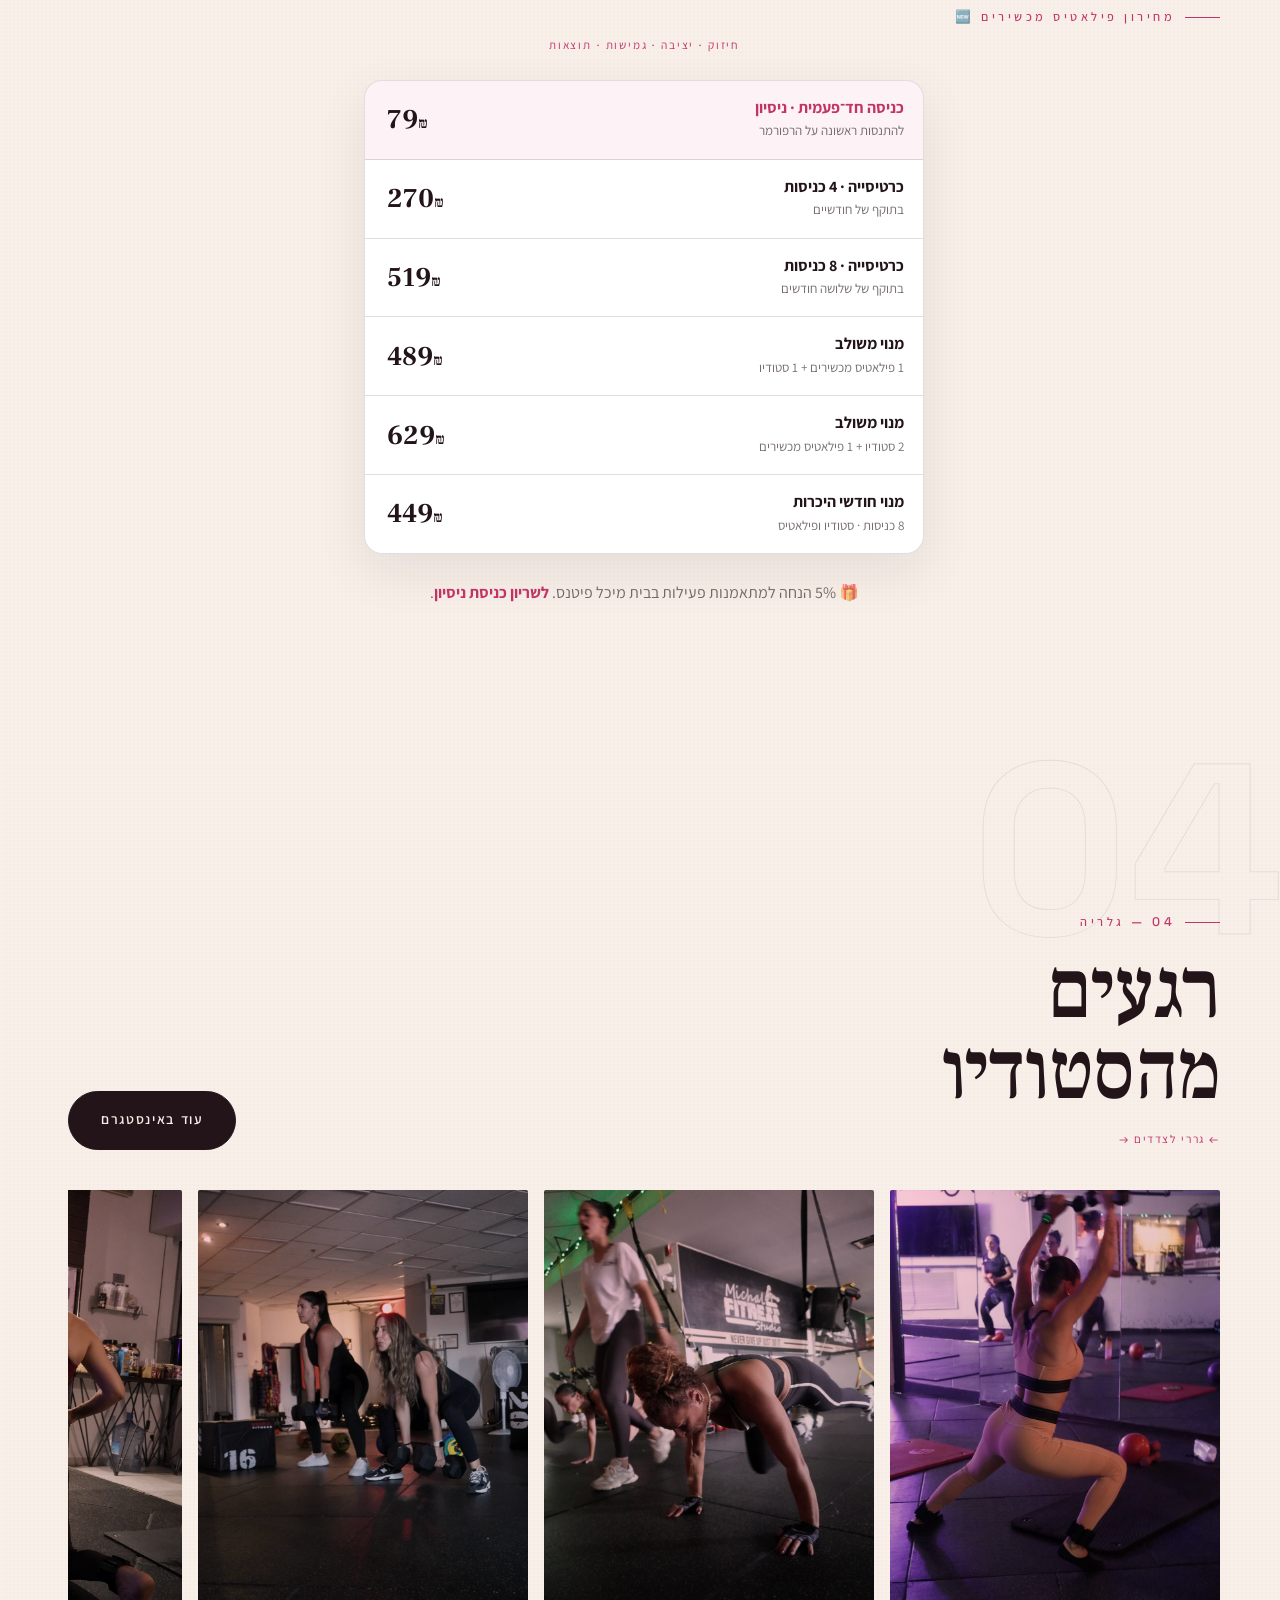
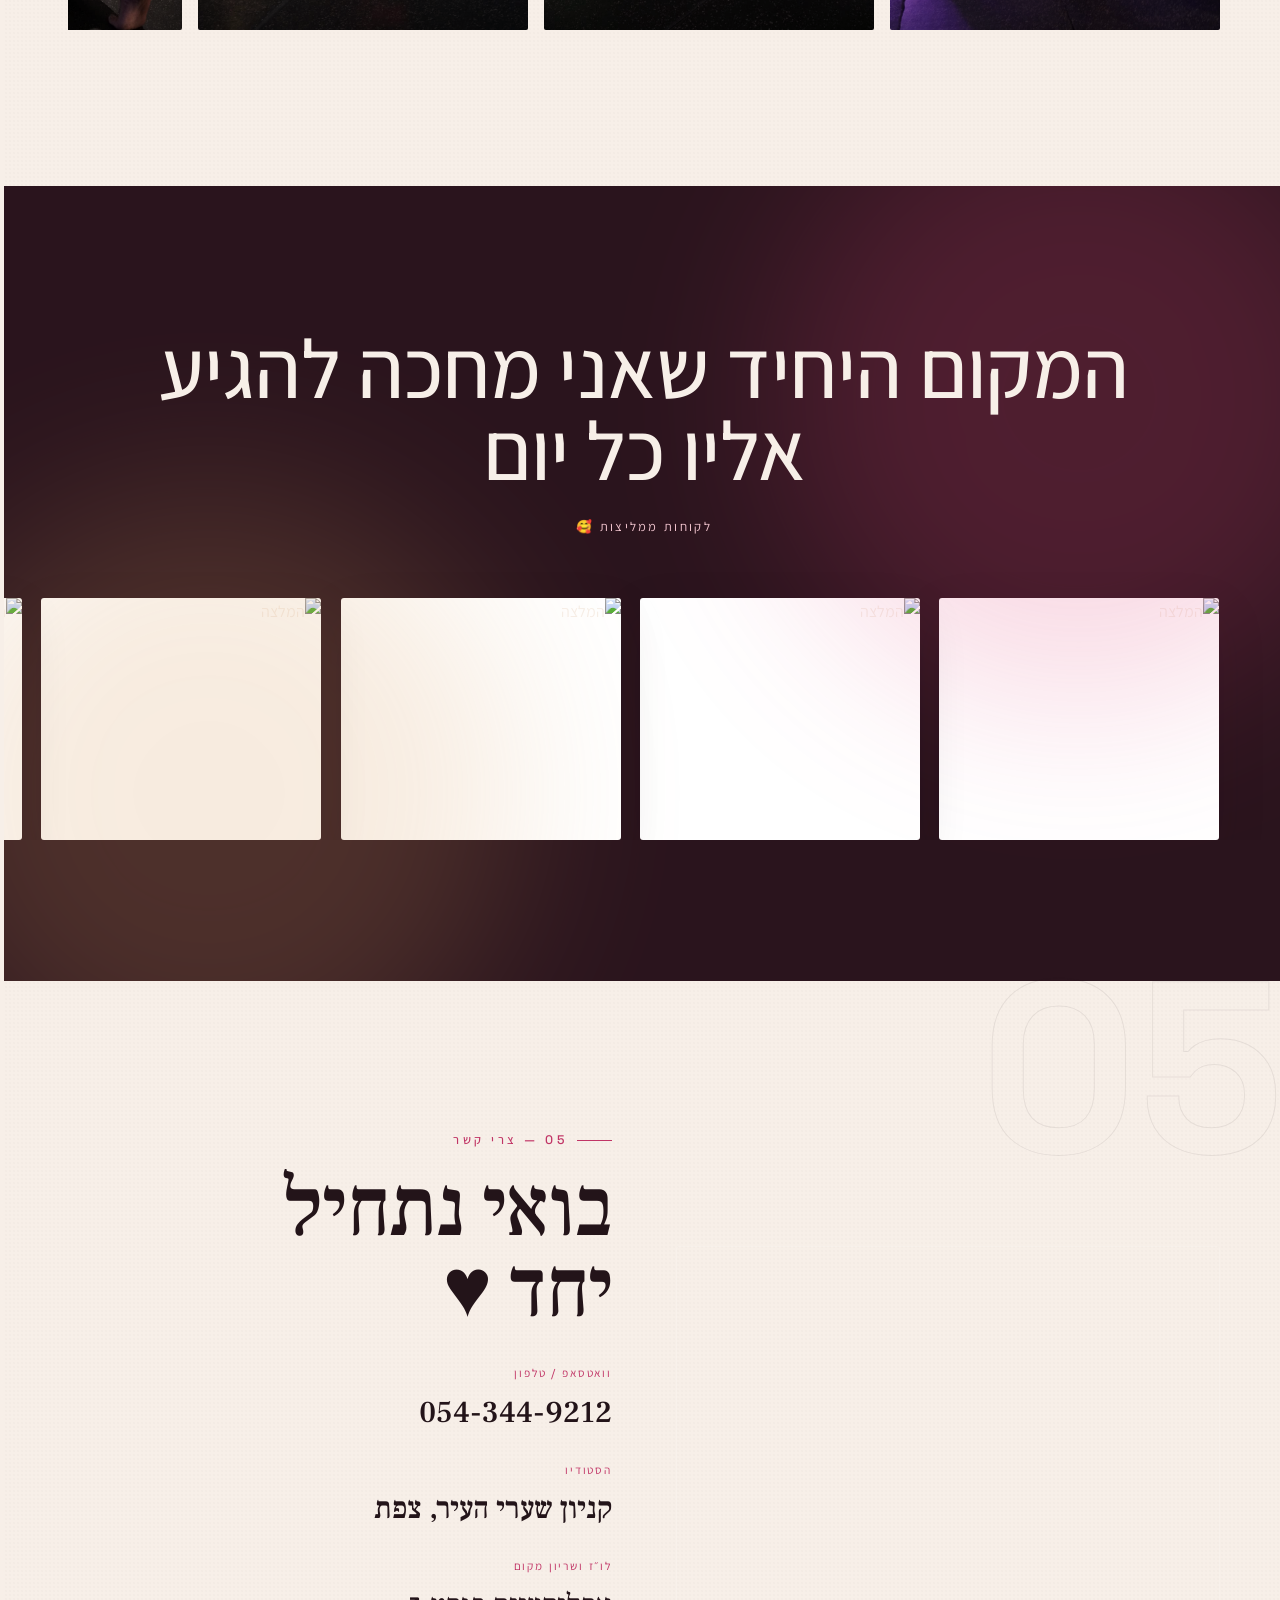
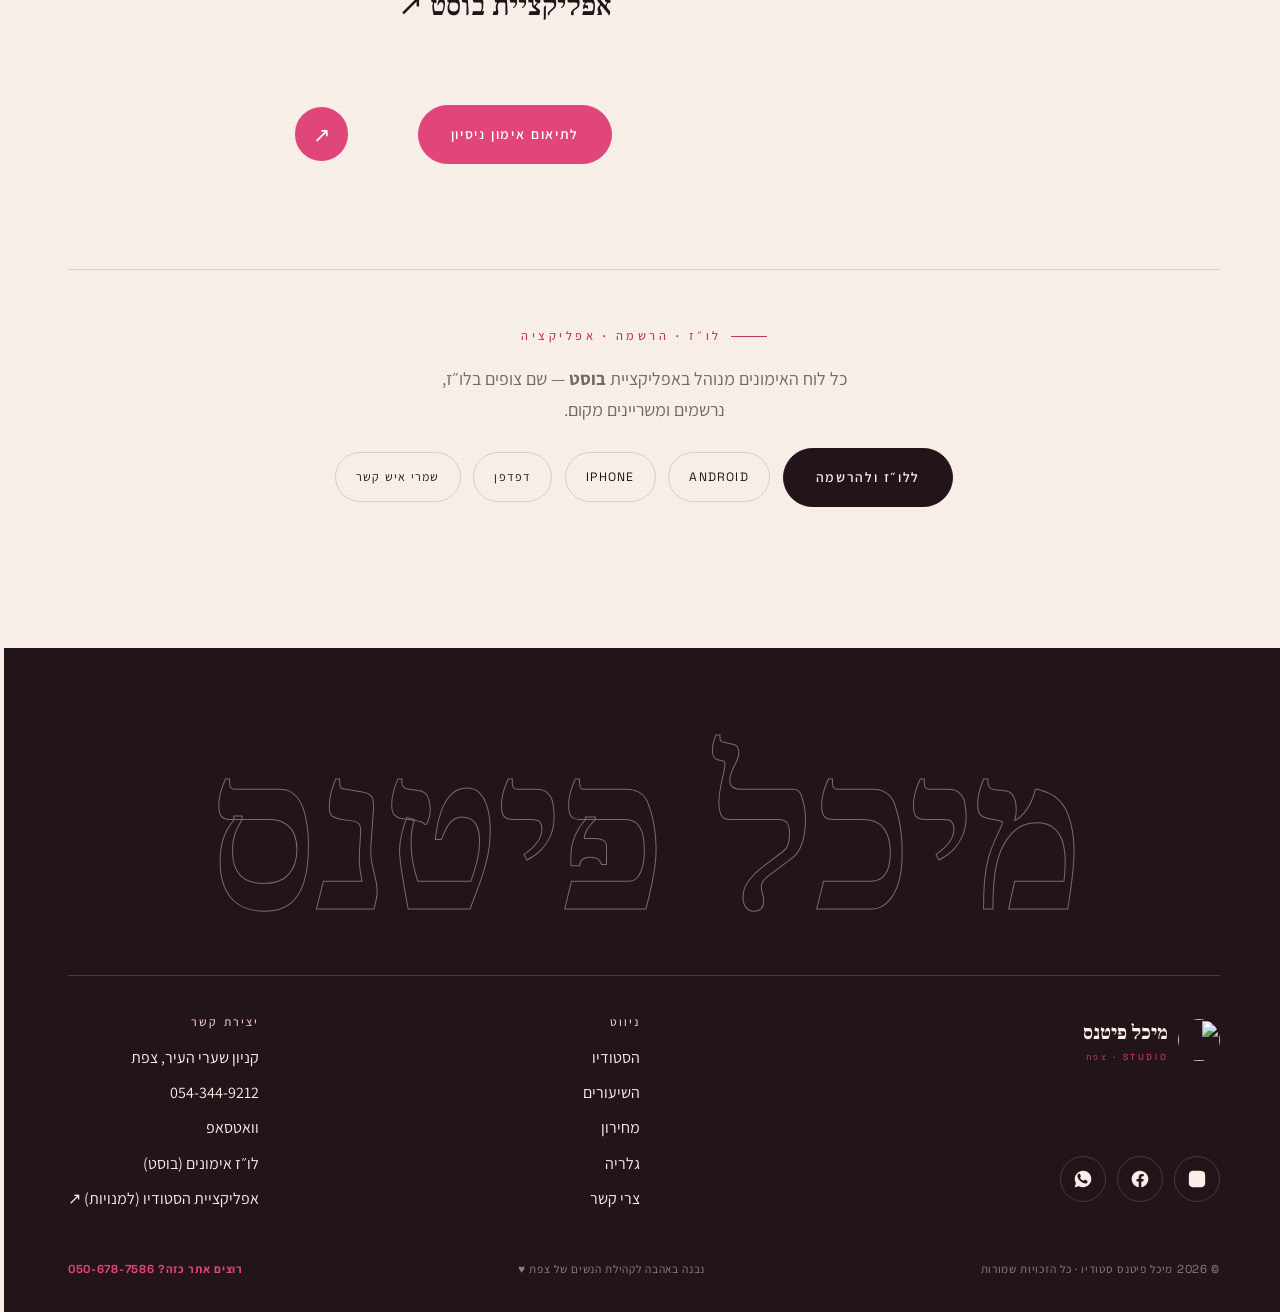
==== commit e090dffb: "Official reformer pilates pricing (from Michal's flyer) New "מחירון פילאטיס מכשירים" block in #prici" ====
--- a/index.html
+++ b/index.html
@@ -26,13 +26,13 @@
 <link rel="preconnect" href="https://fonts.gstatic.com" crossorigin>
 <link rel="preload" as="image" href="assets/video/hero-poster.jpg" fetchpriority="high">
 <link href="https://fonts.googleapis.com/css2?family=Frank+Ruhl+Libre:wght@500;700;900&family=Assistant:wght@300;400;600;700&family=Space+Grotesk:wght@400;500;600;700&display=swap" rel="stylesheet">
-<link rel="stylesheet" href="assets/css/app.css?v=20260730">
+<link rel="stylesheet" href="assets/css/app.css?v=20260731">
 <link rel="icon" href="assets/img/logo.png">
 <link rel="apple-touch-icon" href="assets/img/logo.png">
 <link rel="manifest" href="site.webmanifest">
 <script type="application/ld+json">
 {"@context":"https://schema.org","@graph":[
-{"@type":["HealthClub","SportsActivityLocation","LocalBusiness"],"@id":"https://michalfitness.totalh.net/#studio","name":"מיכל פיטנס סטודיו","alternateName":"Michal Fitness Studio","url":"https://michalfitness.totalh.net/","image":["https://michalfitness.totalh.net/assets/img/gallery/a8.jpg","https://michalfitness.totalh.net/assets/img/michal.webp"],"description":"סטודיו אימונים לנשים בצפת — קיקבוקס, ספינינג, פילאטיס, עיצוב וחיטוב, כוח ו-HIIT, פונקציונלי, קנגו ג׳אמפ, יוגה, TRX, זומבה וקבוצת ריצה. יחס אישי ואווירה משפחתית.","telephone":"+972543449212","priceRange":"₪₪","currenciesAccepted":"ILS","address":{"@type":"PostalAddress","streetAddress":"קניון שערי העיר, הגדוד השלישי","addressLocality":"צפת","addressRegion":"צפון","addressCountry":"IL"},"geo":{"@type":"GeoCoordinates","latitude":32.9686,"longitude":35.4889},"areaServed":[{"@type":"City","name":"צפת"},{"@type":"AdministrativeArea","name":"הגליל"}],"audience":{"@type":"PeopleAudience","suggestedGender":"female"},"founder":{"@id":"https://michalfitness.totalh.net/#michal"},"sameAs":["https://instagram.com/michal_fitness_studio","https://www.facebook.com/m.r.f.077"],"subjectOf":{"@type":"NewsArticle","headline":"הדרך ליהנות מכושר עוברת דרך מיכל פיטנס","url":"https://13tv.co.il/item/special/recommended/fitness/upjn3-2159949/","publisher":{"@type":"Organization","name":"ערוץ 13"}},"makesOffer":[{"@type":"Offer","name":"כרטיסיית ניסיון — 3 אימונים","price":"119","priceCurrency":"ILS","url":"https://michalfitness.totalh.net/#pricing"},{"@type":"Offer","name":"אימון ניסיון בודד","price":"50","priceCurrency":"ILS"},{"@type":"Offer","name":"מנוי חודשי","priceCurrency":"ILS","priceSpecification":{"@type":"PriceSpecification","minPrice":"259","maxPrice":"739","priceCurrency":"ILS"}}],"hasOfferCatalog":{"@type":"OfferCatalog","name":"שיעורים","itemListElement":[{"@type":"Offer","itemOffered":{"@type":"Service","name":"פילאטיס מכשירים (רפורמר)"}},{"@type":"Offer","itemOffered":{"@type":"Service","name":"קיקבוקס"}},{"@type":"Offer","itemOffered":{"@type":"Service","name":"ספינינג"}},{"@type":"Offer","itemOffered":{"@type":"Service","name":"עיצוב וחיטוב"}},{"@type":"Offer","itemOffered":{"@type":"Service","name":"פילאטיס"}},{"@type":"Offer","itemOffered":{"@type":"Service","name":"אימון כוח משולב HIIT"}},{"@type":"Offer","itemOffered":{"@type":"Service","name":"פונקציונלי"}},{"@type":"Offer","itemOffered":{"@type":"Service","name":"קנגו ג׳אמפ"}},{"@type":"Offer","itemOffered":{"@type":"Service","name":"יוגה"}},{"@type":"Offer","itemOffered":{"@type":"Service","name":"TRX"}},{"@type":"Offer","itemOffered":{"@type":"Service","name":"זומבה"}},{"@type":"Offer","itemOffered":{"@type":"Service","name":"קבוצת ריצה"}}]}},
+{"@type":["HealthClub","SportsActivityLocation","LocalBusiness"],"@id":"https://michalfitness.totalh.net/#studio","name":"מיכל פיטנס סטודיו","alternateName":"Michal Fitness Studio","url":"https://michalfitness.totalh.net/","image":["https://michalfitness.totalh.net/assets/img/gallery/a8.jpg","https://michalfitness.totalh.net/assets/img/michal.webp"],"description":"סטודיו אימונים לנשים בצפת — קיקבוקס, ספינינג, פילאטיס, עיצוב וחיטוב, כוח ו-HIIT, פונקציונלי, קנגו ג׳אמפ, יוגה, TRX, זומבה וקבוצת ריצה. יחס אישי ואווירה משפחתית.","telephone":"+972543449212","priceRange":"₪₪","currenciesAccepted":"ILS","address":{"@type":"PostalAddress","streetAddress":"קניון שערי העיר, הגדוד השלישי","addressLocality":"צפת","addressRegion":"צפון","addressCountry":"IL"},"geo":{"@type":"GeoCoordinates","latitude":32.9686,"longitude":35.4889},"areaServed":[{"@type":"City","name":"צפת"},{"@type":"AdministrativeArea","name":"הגליל"}],"audience":{"@type":"PeopleAudience","suggestedGender":"female"},"founder":{"@id":"https://michalfitness.totalh.net/#michal"},"sameAs":["https://instagram.com/michal_fitness_studio","https://www.facebook.com/m.r.f.077"],"subjectOf":{"@type":"NewsArticle","headline":"הדרך ליהנות מכושר עוברת דרך מיכל פיטנס","url":"https://13tv.co.il/item/special/recommended/fitness/upjn3-2159949/","publisher":{"@type":"Organization","name":"ערוץ 13"}},"makesOffer":[{"@type":"Offer","name":"כרטיסיית ניסיון — 3 אימונים","price":"119","priceCurrency":"ILS","url":"https://michalfitness.totalh.net/#pricing"},{"@type":"Offer","name":"אימון ניסיון בודד","price":"50","priceCurrency":"ILS"},{"@type":"Offer","name":"מנוי חודשי","priceCurrency":"ILS","priceSpecification":{"@type":"PriceSpecification","minPrice":"259","maxPrice":"739","priceCurrency":"ILS"}},{"@type":"Offer","name":"פילאטיס מכשירים — כניסת ניסיון חד־פעמית","price":"79","priceCurrency":"ILS","url":"https://michalfitness.totalh.net/#pilates-prices"},{"@type":"Offer","name":"כרטיסיית פילאטיס מכשירים — 4 כניסות (בתוקף חודשיים)","price":"270","priceCurrency":"ILS"},{"@type":"Offer","name":"כרטיסיית פילאטיס מכשירים — 8 כניסות (בתוקף 3 חודשים)","price":"519","priceCurrency":"ILS"},{"@type":"Offer","name":"מנוי משולב — 1 פילאטיס מכשירים + 1 סטודיו","price":"489","priceCurrency":"ILS"},{"@type":"Offer","name":"מנוי משולב — 2 סטודיו + 1 פילאטיס מכשירים","price":"629","priceCurrency":"ILS"},{"@type":"Offer","name":"מנוי חודשי היכרות — 8 כניסות סטודיו ופילאטיס","price":"449","priceCurrency":"ILS"}],"hasOfferCatalog":{"@type":"OfferCatalog","name":"שיעורים","itemListElement":[{"@type":"Offer","itemOffered":{"@type":"Service","name":"פילאטיס מכשירים (רפורמר)"}},{"@type":"Offer","itemOffered":{"@type":"Service","name":"קיקבוקס"}},{"@type":"Offer","itemOffered":{"@type":"Service","name":"ספינינג"}},{"@type":"Offer","itemOffered":{"@type":"Service","name":"עיצוב וחיטוב"}},{"@type":"Offer","itemOffered":{"@type":"Service","name":"פילאטיס"}},{"@type":"Offer","itemOffered":{"@type":"Service","name":"אימון כוח משולב HIIT"}},{"@type":"Offer","itemOffered":{"@type":"Service","name":"פונקציונלי"}},{"@type":"Offer","itemOffered":{"@type":"Service","name":"קנגו ג׳אמפ"}},{"@type":"Offer","itemOffered":{"@type":"Service","name":"יוגה"}},{"@type":"Offer","itemOffered":{"@type":"Service","name":"TRX"}},{"@type":"Offer","itemOffered":{"@type":"Service","name":"זומבה"}},{"@type":"Offer","itemOffered":{"@type":"Service","name":"קבוצת ריצה"}}]}},
 {"@type":"Person","@id":"https://michalfitness.totalh.net/#michal","name":"מיכל רייכר","alternateName":"Michal Richer","jobTitle":"בעלת סטודיו ומאמנת כושר","worksFor":{"@id":"https://michalfitness.totalh.net/#studio"},"description":"בעלת סטודיו מיכל פיטנס ומאמנת כושר בצפת. בוגרת מכון וינגייט עם מעל 12 שנות ניסיון; ירדה 38 ק״ג בעקבות עלייה במשקל לאחר ההיריון והפכה את המסע האישי לשיטת אימון לנשים. מתמחה בספינינג, קיקבוקס, קנגו ג׳אמפ, TRX, פילאטיס, עיצוב וחיטוב, אימונים פונקציונליים ו-HIIT.","alumniOf":{"@type":"CollegeOrUniversity","name":"מכון וינגייט"},"knowsAbout":["ספינינג","קיקבוקס","קנגו ג׳אמפ","TRX","פילאטיס","עיצוב וחיטוב","אימון פונקציונלי","HIIT"],"sameAs":["https://instagram.com/michal_fitness_studio","https://www.facebook.com/m.r.f.077"]},
 {"@type":"WebSite","@id":"https://michalfitness.totalh.net/#website","url":"https://michalfitness.totalh.net/","name":"מיכל פיטנס סטודיו","inLanguage":"he-IL","publisher":{"@id":"https://michalfitness.totalh.net/#studio"}}
 ]}
@@ -122,8 +122,8 @@
       <h2 class="display" style="margin-top:1.1rem">פילאטיס מכשירים<br>הגיע לסטודיו ✦</h2>
       <p class="lead muted" style="margin-top:1.3rem;max-width:44ch">חדר רפורמרים חדש ומאובזר — אימון מדויק על מיטות פילאטיס שמחטב, מחזק ומייצב, בקבוצות קטנות וביחס אישי. בואי להיות מהראשונות שמתנסות.</p>
       <div class="pnew__cta">
-        <a class="btn btn--rose" href="https://wa.me/972543449212?text=היי מיכל! ראיתי שיש פילאטיס מכשירים חדש — אשמח לפרטים 🙏" target="_blank" rel="noopener">אני רוצה פרטים</a>
-        <a class="btn btn--light" href="#pricing">למחירון</a>
+        <a class="btn btn--rose" href="https://wa.me/972543449212?text=היי מיכל! אשמח לשריין כניסת ניסיון לפילאטיס מכשירים (79₪) 🙏" target="_blank" rel="noopener">כניסת ניסיון · 79 ₪</a>
+        <a class="btn btn--light" href="#pilates-prices">למחירון המלא</a>
       </div>
     </div>
     <figure class="pnew__media reveal d1">
@@ -255,6 +255,19 @@
       </div>
       <p class="pricing__note muted">חיוב חודשי אוטומטי · ביטול בהודעה מראש של 10 ימים. רוצה חודש ניסיון? <a href="https://wa.me/972543449212?text=היי מיכל! אשמח לשמוע על חודש ניסיון 🙏" target="_blank" rel="noopener" style="color:var(--rose-deep);font-weight:700">דברי איתנו</a>.</p>
     </div>
+    <div class="pprices reveal" id="pilates-prices">
+      <p class="kicker" style="justify-content:center;margin-bottom:.5rem">מחירון פילאטיס מכשירים 🆕</p>
+      <p class="pprices__tag">חיזוק · יציבה · גמישות · תוצאות</p>
+      <div class="pprices__list">
+        <div class="prow prow--try"><div class="prow__t"><b>כניסה חד־פעמית · ניסיון</b><span>להתנסות ראשונה על הרפורמר</span></div><div class="prow__p">79<small>₪</small></div></div>
+        <div class="prow"><div class="prow__t"><b>כרטיסייה · 4 כניסות</b><span>בתוקף של חודשיים</span></div><div class="prow__p">270<small>₪</small></div></div>
+        <div class="prow"><div class="prow__t"><b>כרטיסייה · 8 כניסות</b><span>בתוקף של שלושה חודשים</span></div><div class="prow__p">519<small>₪</small></div></div>
+        <div class="prow"><div class="prow__t"><b>מנוי משולב</b><span>1 פילאטיס מכשירים + 1 סטודיו</span></div><div class="prow__p">489<small>₪</small></div></div>
+        <div class="prow"><div class="prow__t"><b>מנוי משולב</b><span>2 סטודיו + 1 פילאטיס מכשירים</span></div><div class="prow__p">629<small>₪</small></div></div>
+        <div class="prow"><div class="prow__t"><b>מנוי חודשי היכרות</b><span>8 כניסות · סטודיו ופילאטיס</span></div><div class="prow__p">449<small>₪</small></div></div>
+      </div>
+      <p class="pricing__note muted">🎁 5% הנחה למתאמנות פעילות בבית מיכל פיטנס. <a href="https://wa.me/972543449212?text=היי מיכל! אשמח לשריין כניסת ניסיון לפילאטיס מכשירים (79₪) 🙏" target="_blank" rel="noopener" style="color:var(--rose-deep);font-weight:700">לשריון כניסת ניסיון</a>.</p>
+    </div>
   </div>
 </section>
 
@@ -411,6 +424,6 @@
 <!-- LIGHTBOX -->
 <div class="lb"><button class="lb__x" aria-label="סגירה">&times;</button><img alt="תמונה מוגדלת"></div>
 
-<script src="assets/js/app.js?v=20260730"></script>
+<script src="assets/js/app.js?v=20260731"></script>
 </body>
 </html>
--- a/assets/css/app.css
+++ b/assets/css/app.css
@@ -676,3 +676,18 @@
   border:1px solid rgba(255,255,255,.08);box-shadow:0 24px 60px rgba(42,20,29,.55);margin-left:auto;margin-right:auto}
 @media(min-width:860px){.pnew__grid{grid-template-columns:1fr 340px}}
 @media(max-width:600px){.pnew__media video{width:72vw;height:128vw}}
+
+/* ===== reformer pilates price list (#pilates-prices) — dumb physical CSS only ===== */
+.pprices{margin-top:3.4rem}
+.pprices__tag{text-align:center;font-family:var(--mono);font-size:.72rem;letter-spacing:.16em;
+  text-transform:uppercase;color:var(--rose-deep);margin:0 0 1.5rem}
+.pprices__list{max-width:560px;margin-left:auto;margin-right:auto;background:#fff;
+  border:1px solid var(--line);border-radius:18px;overflow:hidden;box-shadow:0 18px 50px rgba(35,20,25,.08)}
+.prow{display:flex;align-items:center;justify-content:space-between;padding:1rem 1.2rem;border-bottom:1px solid var(--line)}
+.prow:last-child{border-bottom:0}
+.prow__t b{display:block;font-weight:700;line-height:1.35}
+.prow__t span{display:block;font-size:.82rem;color:rgba(35,20,25,.62);margin-top:.12rem}
+.prow__p{font-family:var(--serif);font-weight:700;font-size:1.7rem;line-height:1;white-space:nowrap;padding-right:1rem;padding-left:.2rem}
+.prow__p small{font-size:.95rem;font-weight:500}
+.prow--try{background:rgba(224,70,122,.07)}
+.prow--try .prow__t b{color:var(--rose-deep)}
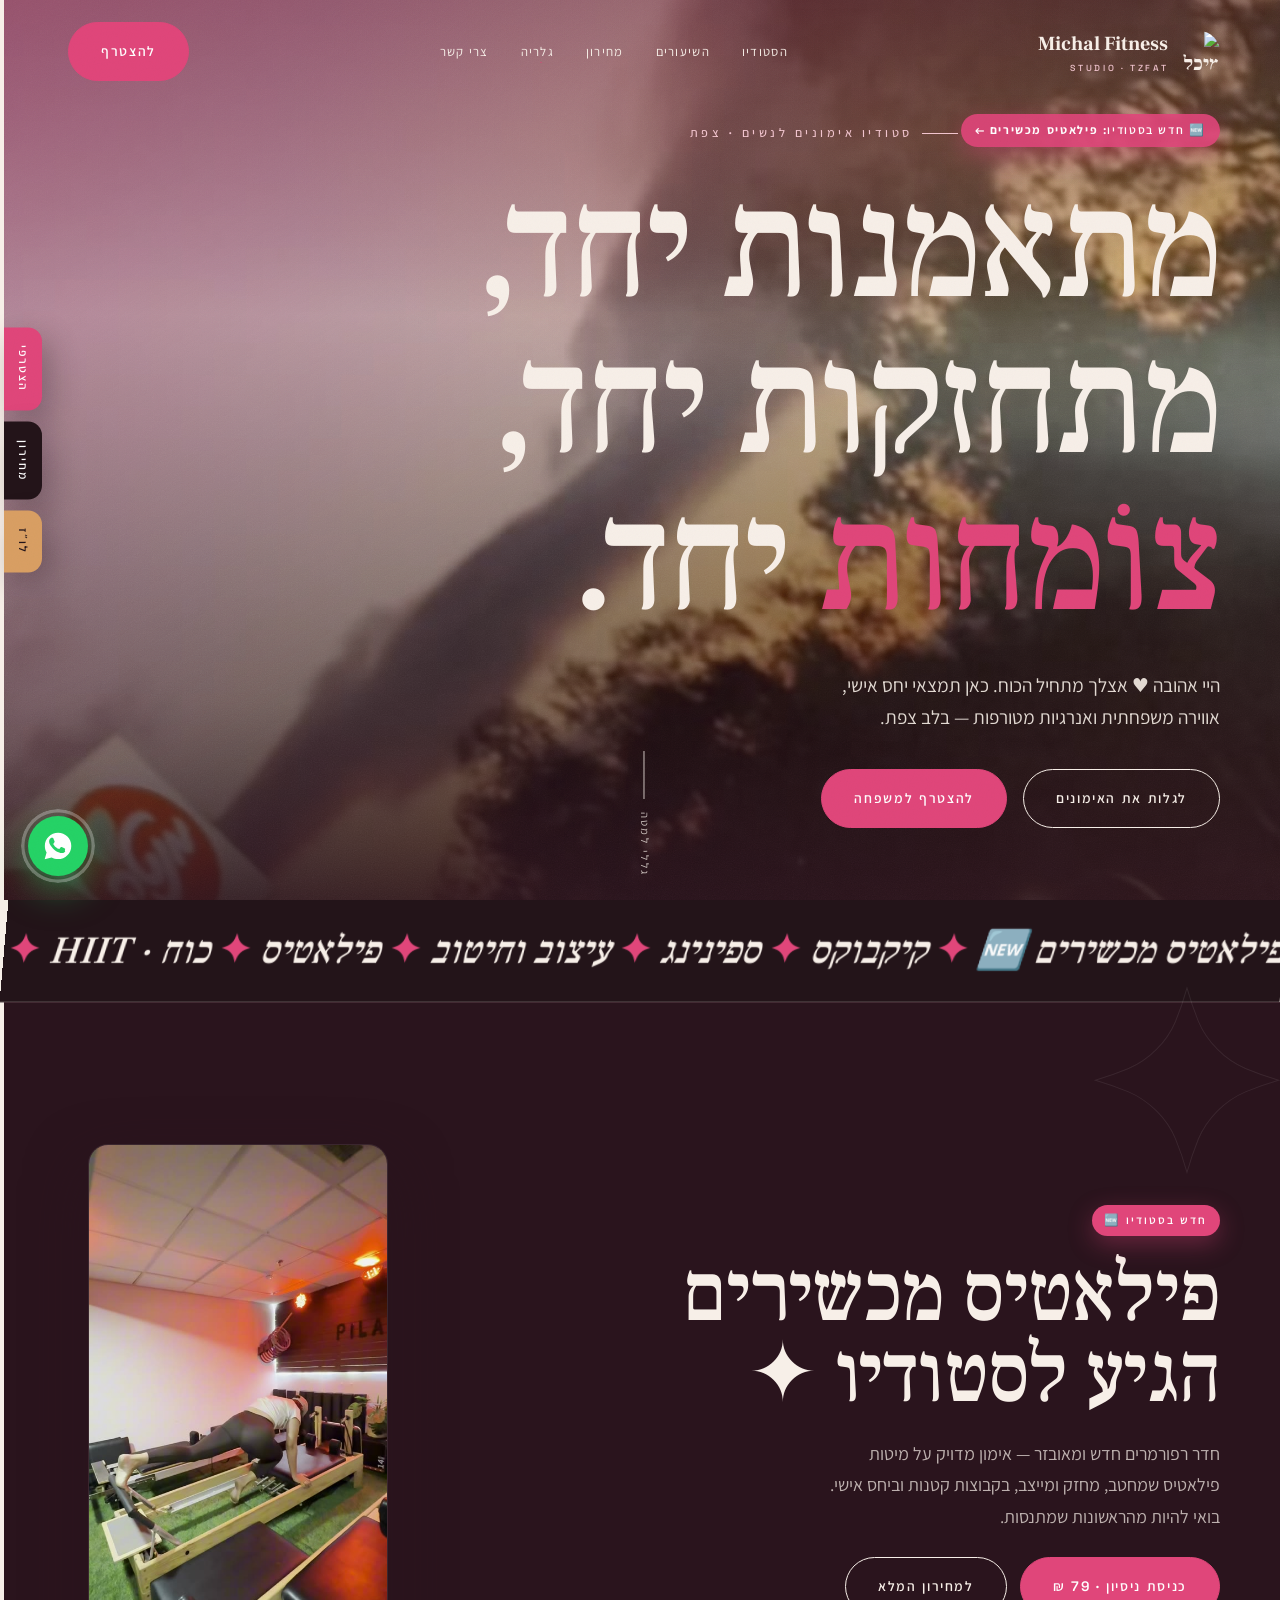
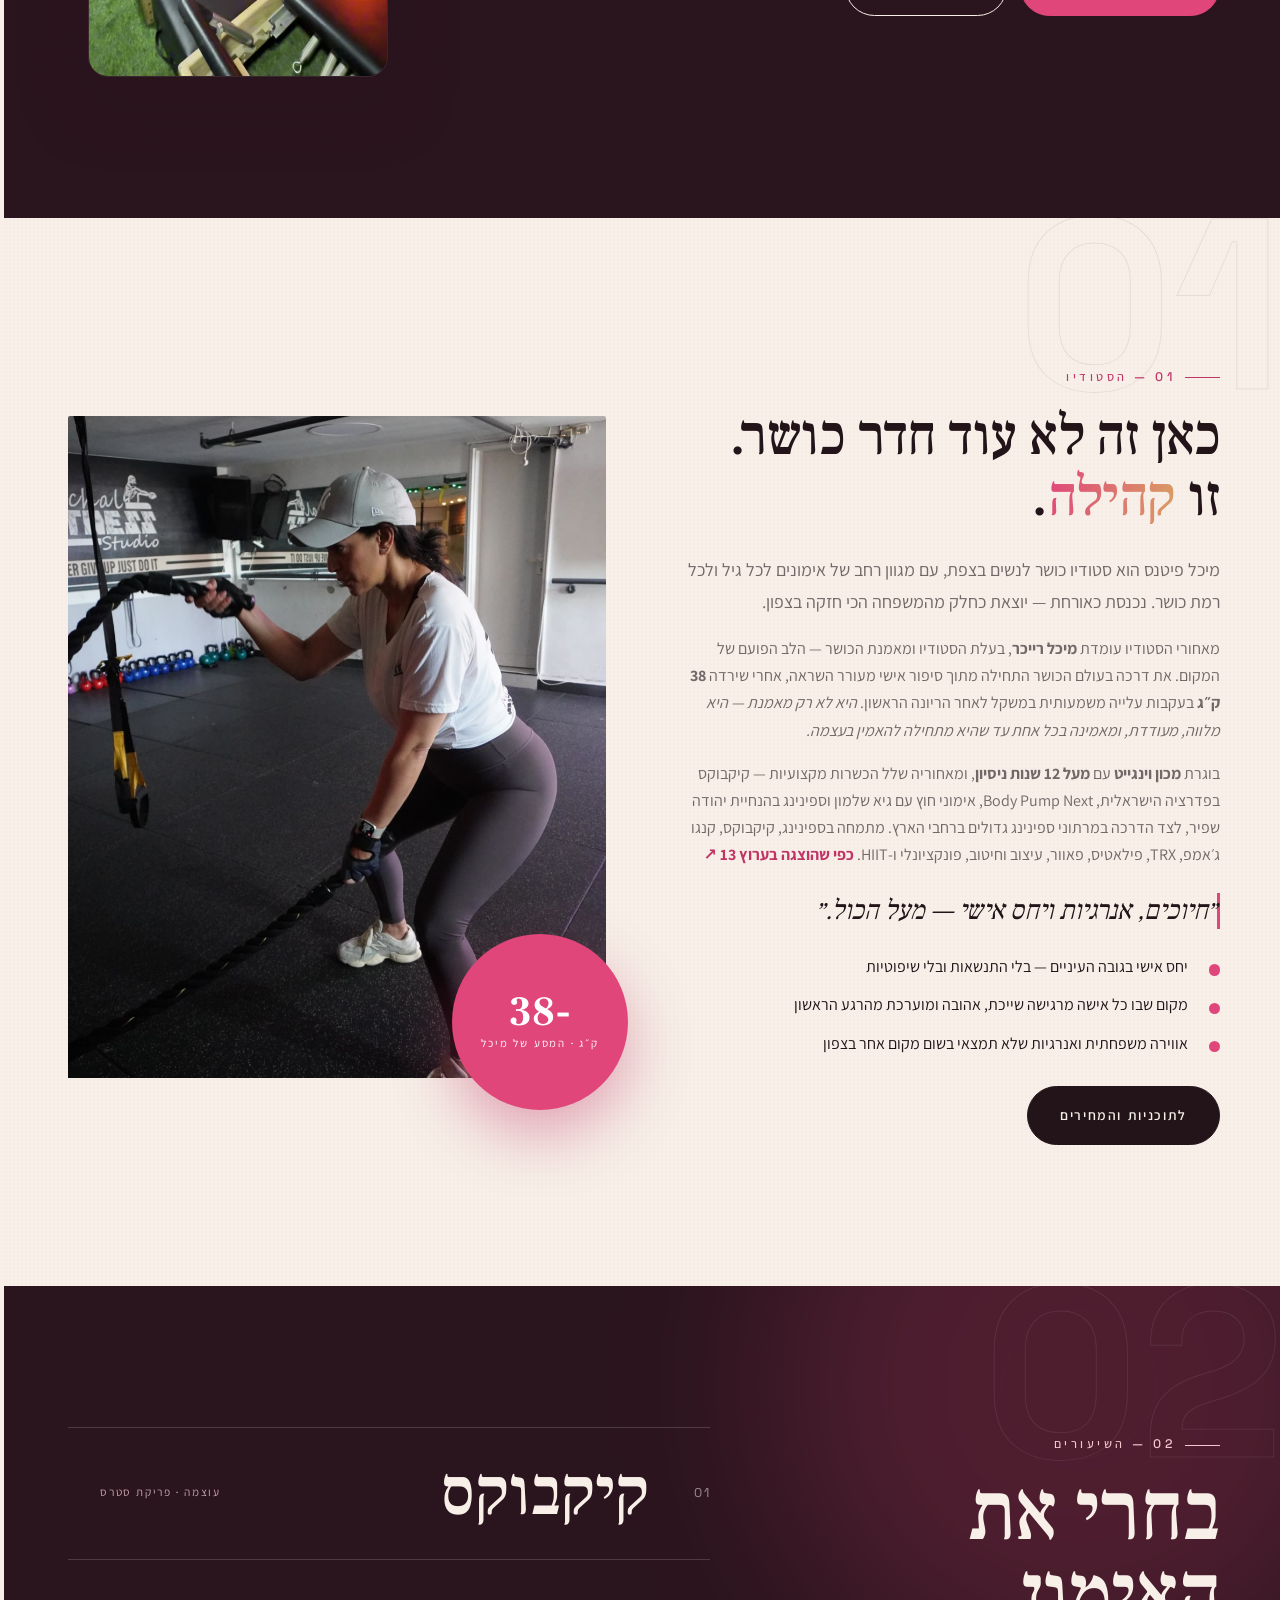
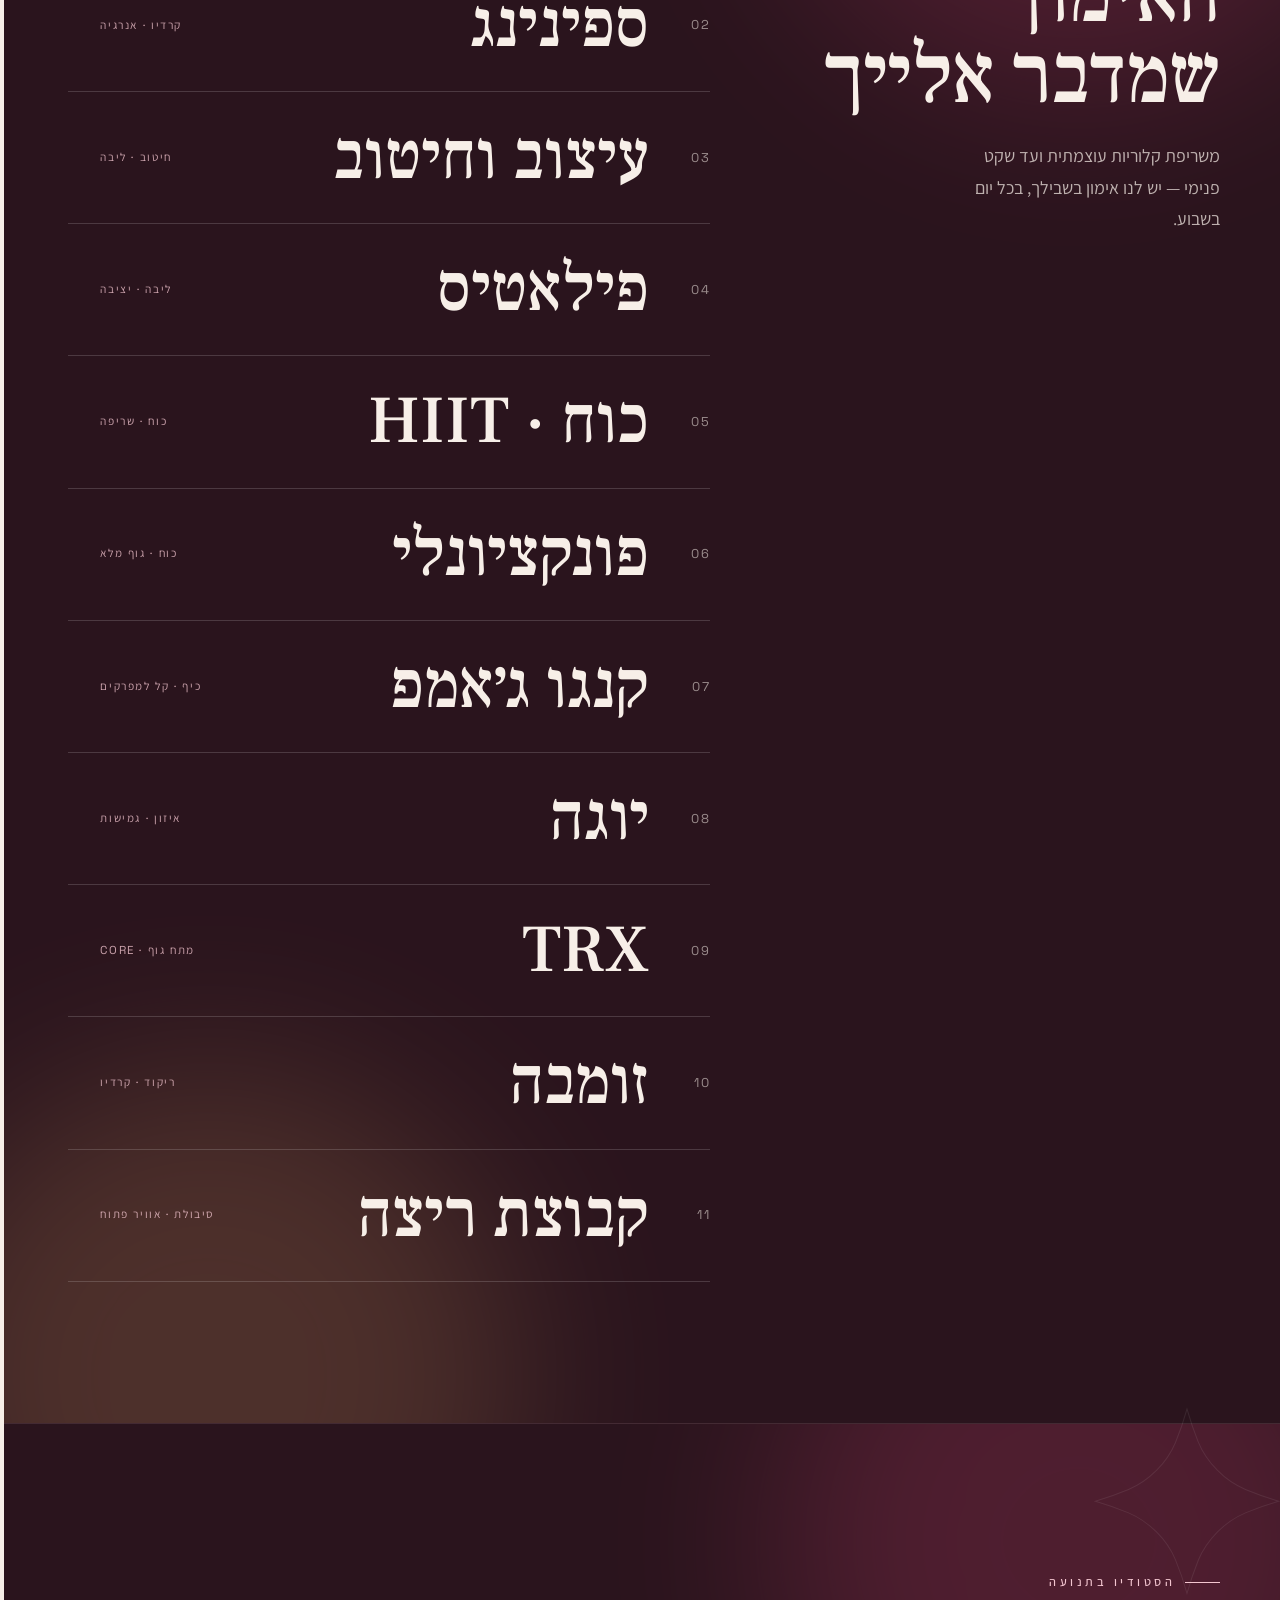
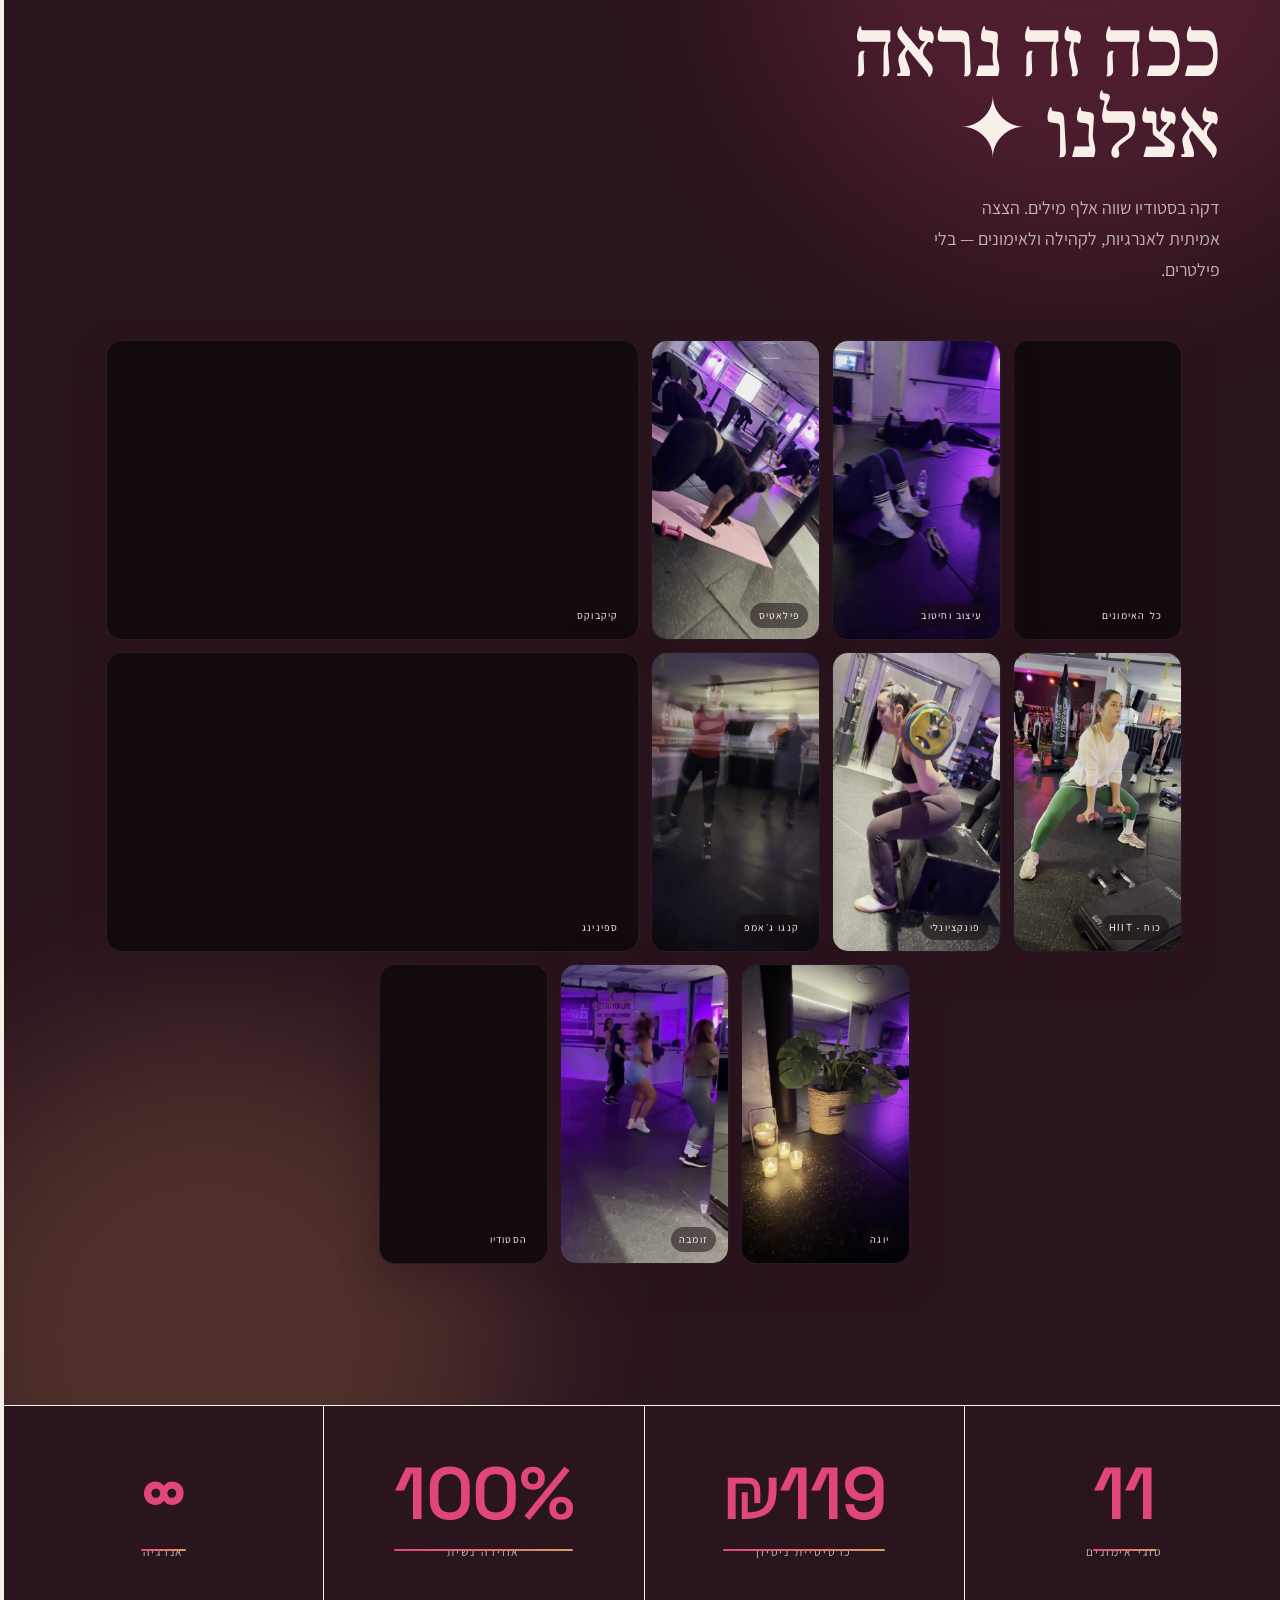
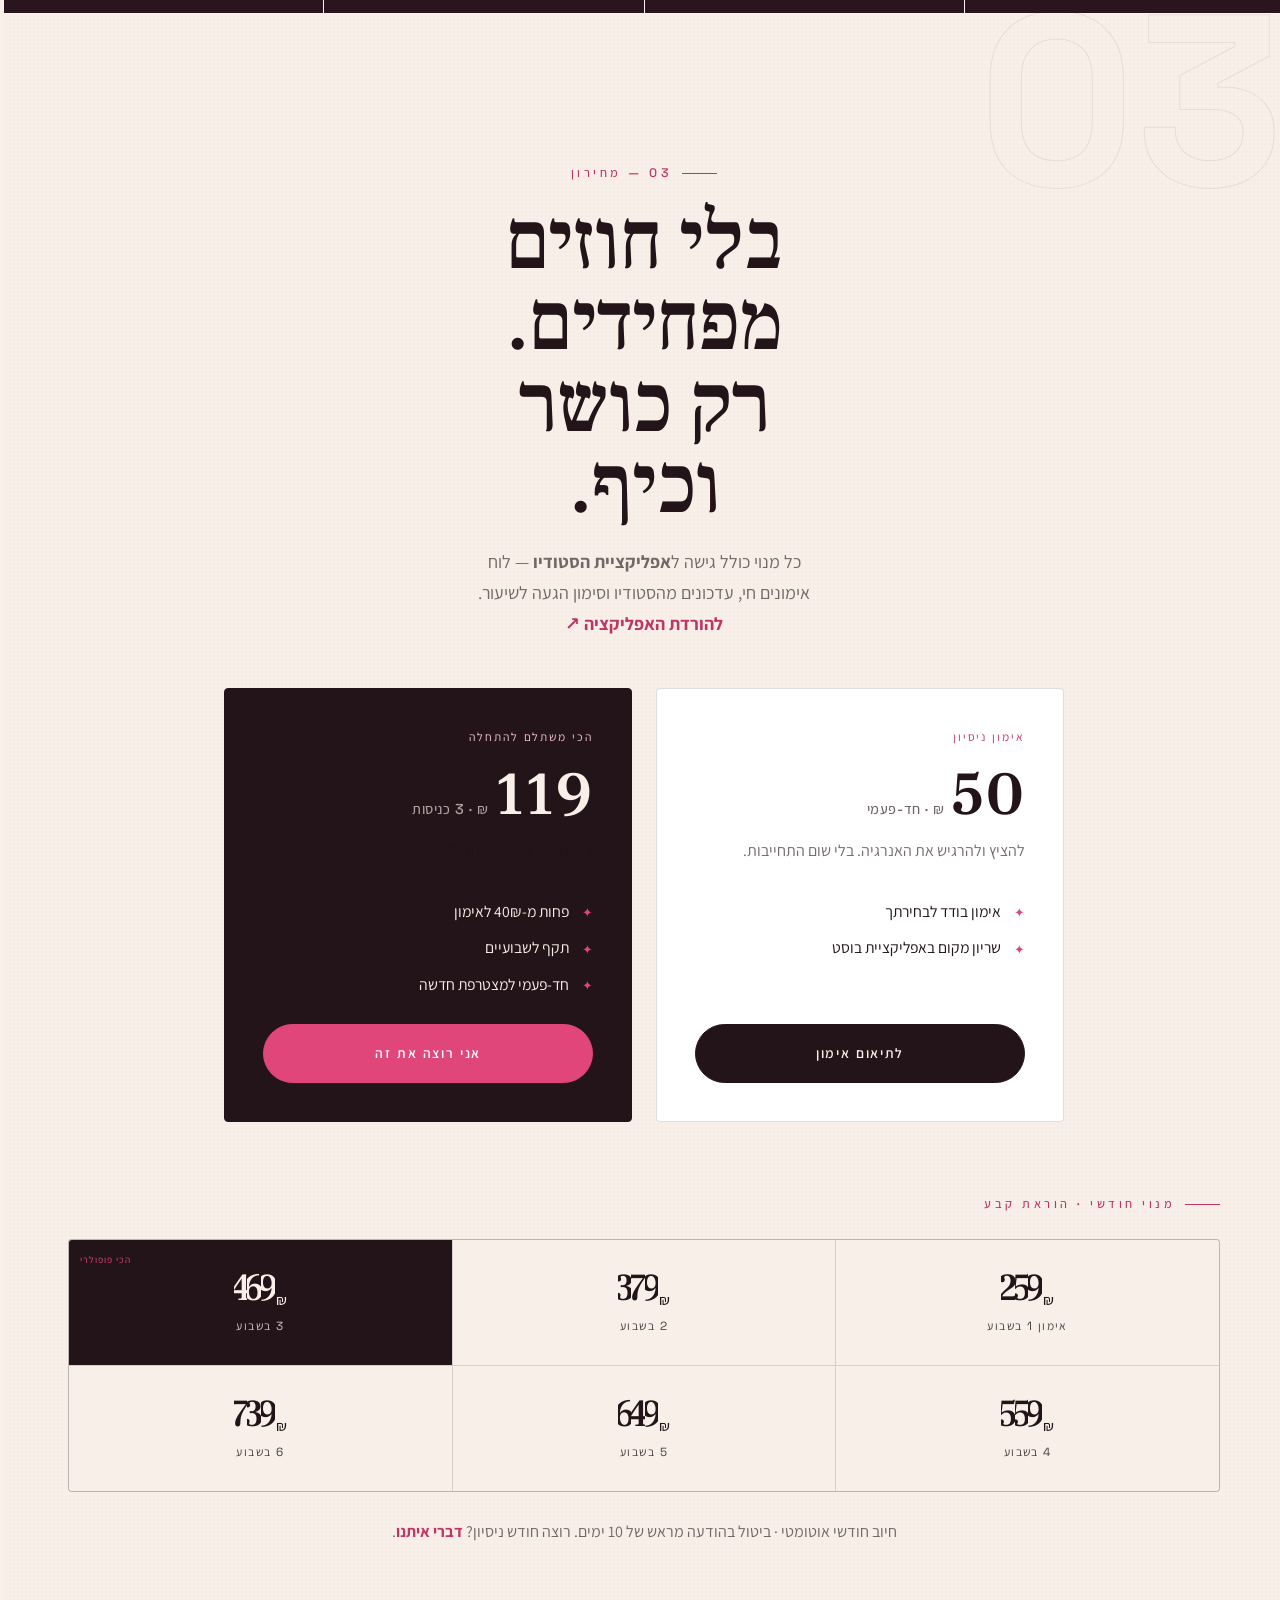
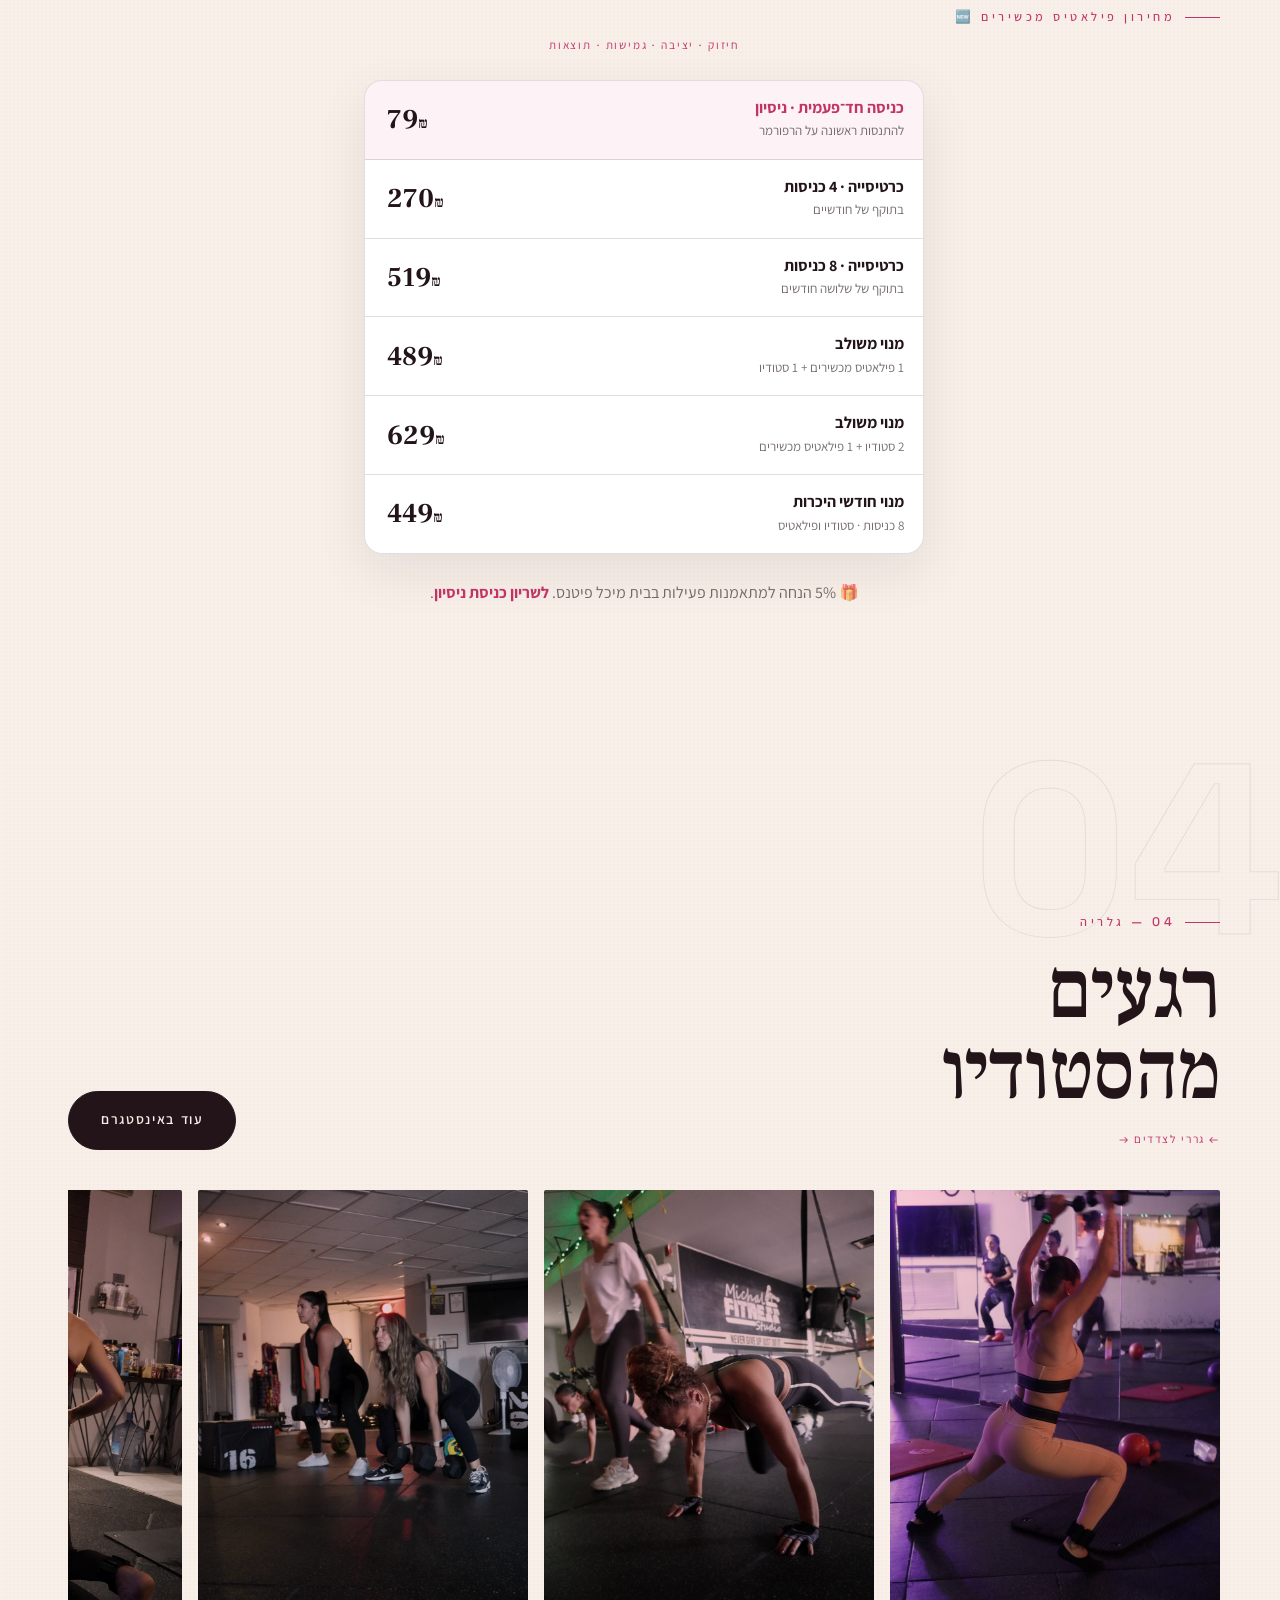
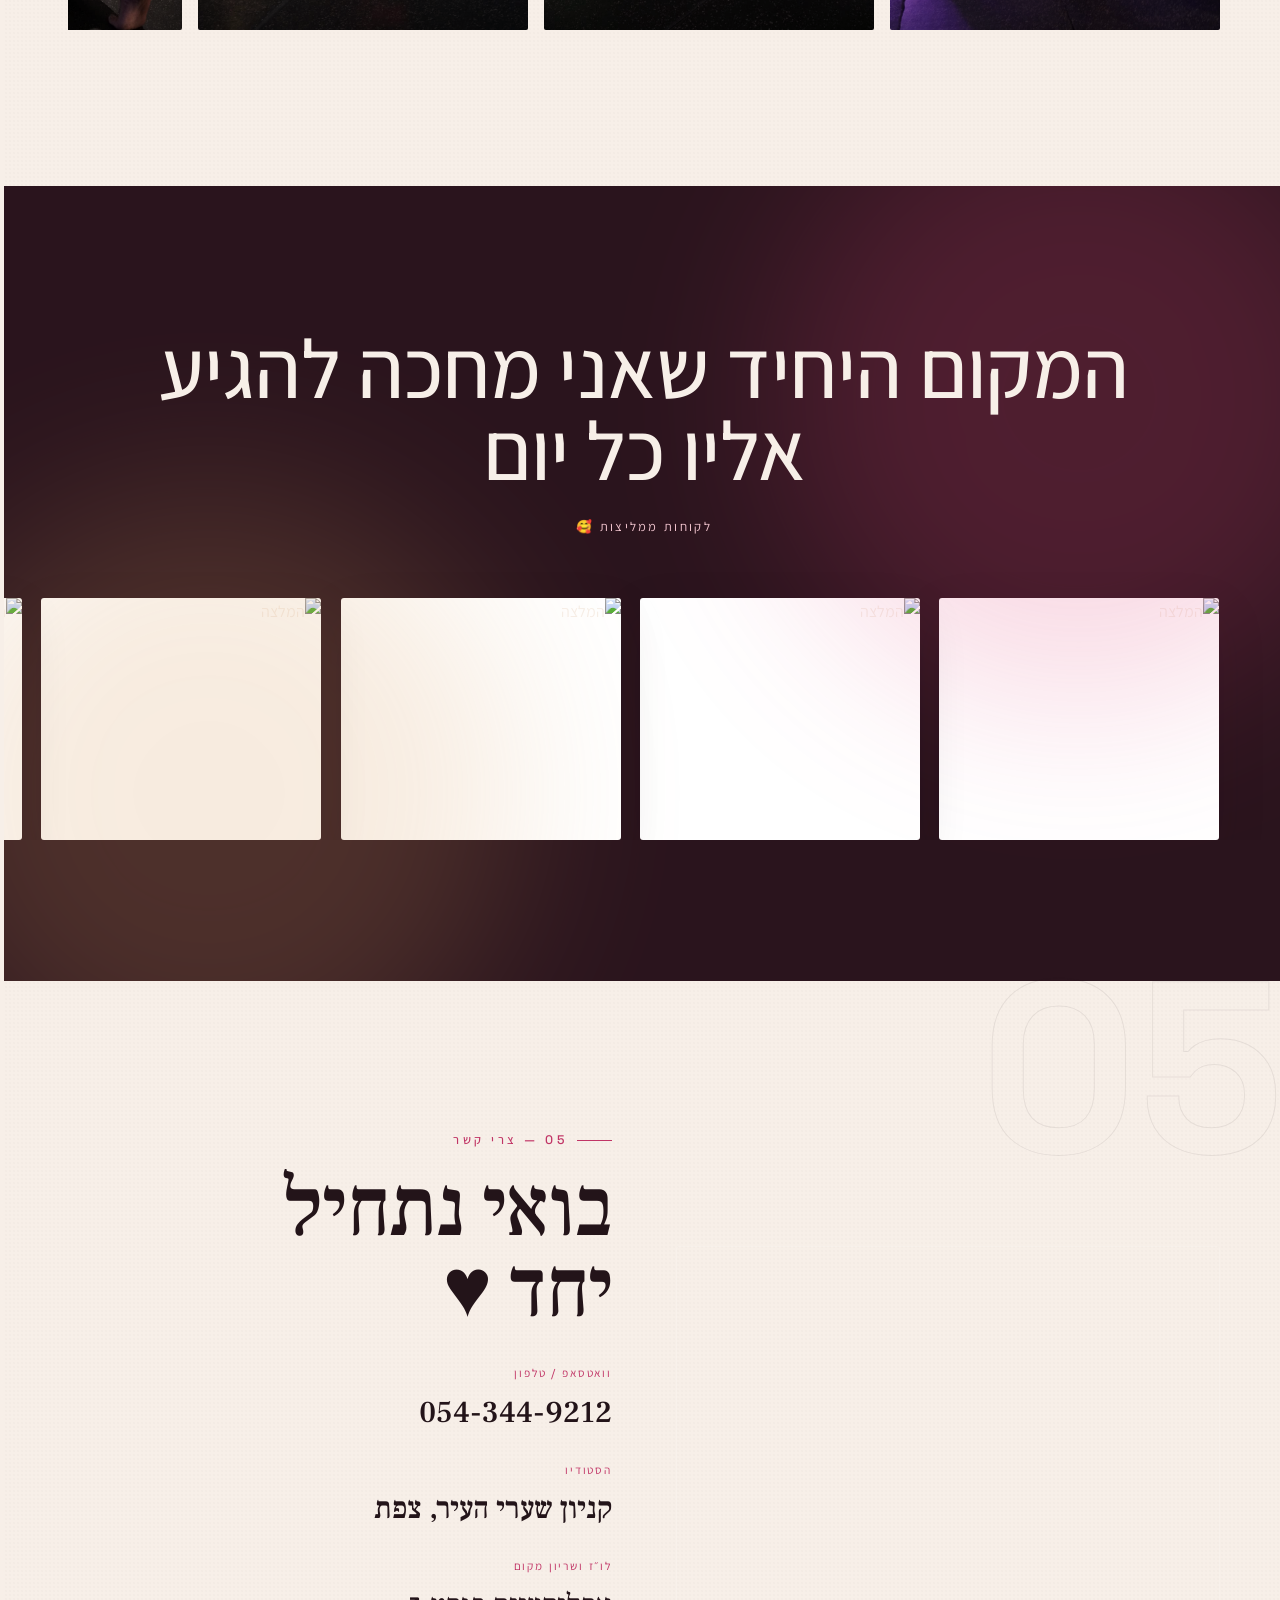
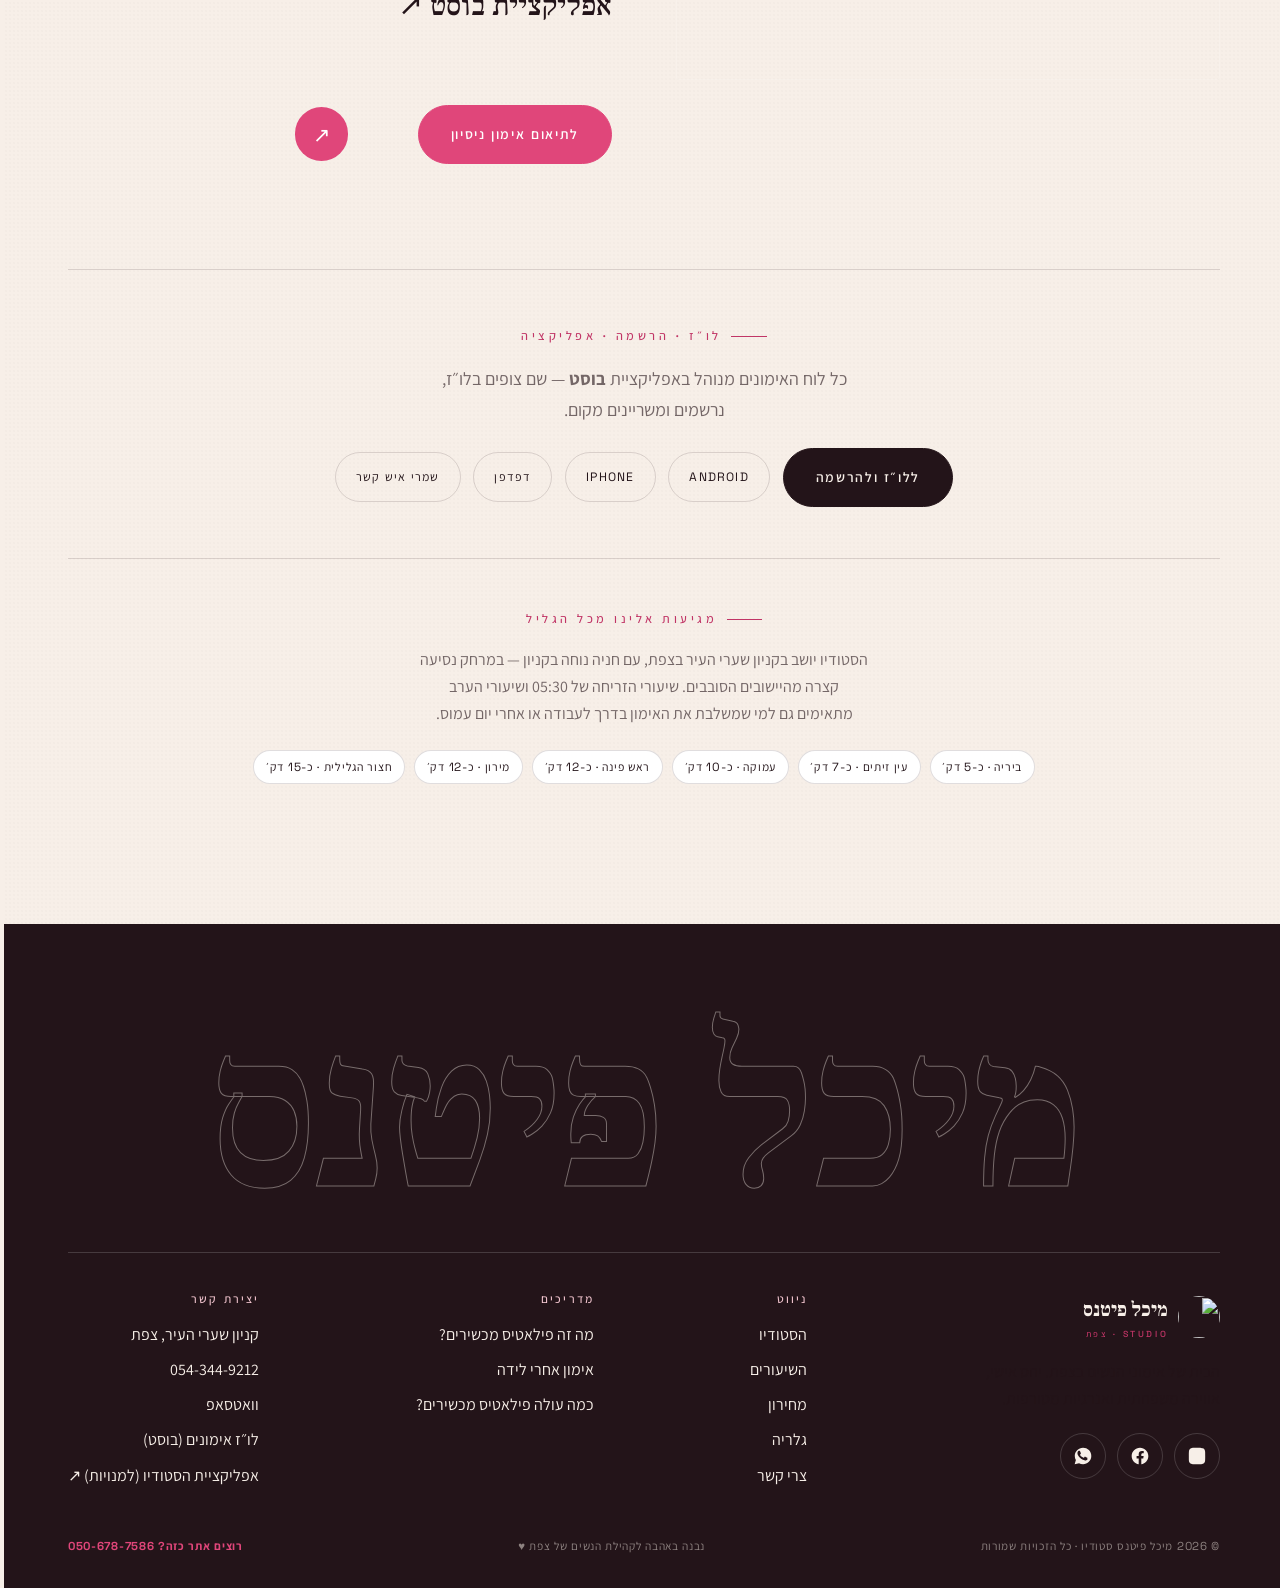
==== commit 3a5c900b: "SEO content pack: 3 magazine articles, service-area strip, About polish - Three Hebrew guide pages (" ====
--- a/index.html
+++ b/index.html
@@ -3,7 +3,7 @@
 <head>
 <meta charset="utf-8">
 <meta name="viewport" content="width=device-width,initial-scale=1,viewport-fit=cover">
-<title>מיכל פיטנס סטודיו · אימוני נשים בצפת | ספינינג · קיקבוקס · יוגה · קנגו ג׳אמפ</title>
+<title>מיכל פיטנס סטודיו · אימוני נשים בצפת | פילאטיס מכשירים · ספינינג · קיקבוקס · יוגה</title>
 <meta name="description" content="סטודיו מיכל פיטנס — הבית של אימוני הנשים בצפת. חדש: פילאטיס מכשירים (רפורמר)! וגם קיקבוקס, ספינינג, עיצוב וחיטוב, כוח ו-HIIT, פונקציונלי, קנגו ג׳אמפ, יוגה, TRX, זומבה וקבוצת ריצה — ביחס אישי ובאווירה משפחתית. כרטיסיית ניסיון: 3 אימונים ב-119₪.">
 <meta name="robots" content="index,follow,max-image-preview:large,max-snippet:-1">
 <link rel="canonical" href="https://michalfitness.totalh.net/">
@@ -26,14 +26,14 @@
 <link rel="preconnect" href="https://fonts.gstatic.com" crossorigin>
 <link rel="preload" as="image" href="assets/video/hero-poster.jpg" fetchpriority="high">
 <link href="https://fonts.googleapis.com/css2?family=Frank+Ruhl+Libre:wght@500;700;900&family=Assistant:wght@300;400;600;700&family=Space+Grotesk:wght@400;500;600;700&display=swap" rel="stylesheet">
-<link rel="stylesheet" href="assets/css/app.css?v=20260731">
+<link rel="stylesheet" href="assets/css/app.css?v=20260803">
 <link rel="icon" href="assets/img/logo.png">
 <link rel="apple-touch-icon" href="assets/img/logo.png">
 <link rel="manifest" href="site.webmanifest">
 <script type="application/ld+json">
 {"@context":"https://schema.org","@graph":[
 {"@type":["HealthClub","SportsActivityLocation","LocalBusiness"],"@id":"https://michalfitness.totalh.net/#studio","name":"מיכל פיטנס סטודיו","alternateName":"Michal Fitness Studio","url":"https://michalfitness.totalh.net/","image":["https://michalfitness.totalh.net/assets/img/gallery/a8.jpg","https://michalfitness.totalh.net/assets/img/michal.webp"],"description":"סטודיו אימונים לנשים בצפת — קיקבוקס, ספינינג, פילאטיס, עיצוב וחיטוב, כוח ו-HIIT, פונקציונלי, קנגו ג׳אמפ, יוגה, TRX, זומבה וקבוצת ריצה. יחס אישי ואווירה משפחתית.","telephone":"+972543449212","priceRange":"₪₪","currenciesAccepted":"ILS","address":{"@type":"PostalAddress","streetAddress":"קניון שערי העיר, הגדוד השלישי","addressLocality":"צפת","addressRegion":"צפון","addressCountry":"IL"},"geo":{"@type":"GeoCoordinates","latitude":32.9686,"longitude":35.4889},"areaServed":[{"@type":"City","name":"צפת"},{"@type":"AdministrativeArea","name":"הגליל"}],"audience":{"@type":"PeopleAudience","suggestedGender":"female"},"founder":{"@id":"https://michalfitness.totalh.net/#michal"},"sameAs":["https://instagram.com/michal_fitness_studio","https://www.facebook.com/m.r.f.077"],"subjectOf":{"@type":"NewsArticle","headline":"הדרך ליהנות מכושר עוברת דרך מיכל פיטנס","url":"https://13tv.co.il/item/special/recommended/fitness/upjn3-2159949/","publisher":{"@type":"Organization","name":"ערוץ 13"}},"makesOffer":[{"@type":"Offer","name":"כרטיסיית ניסיון — 3 אימונים","price":"119","priceCurrency":"ILS","url":"https://michalfitness.totalh.net/#pricing"},{"@type":"Offer","name":"אימון ניסיון בודד","price":"50","priceCurrency":"ILS"},{"@type":"Offer","name":"מנוי חודשי","priceCurrency":"ILS","priceSpecification":{"@type":"PriceSpecification","minPrice":"259","maxPrice":"739","priceCurrency":"ILS"}},{"@type":"Offer","name":"פילאטיס מכשירים — כניסת ניסיון חד־פעמית","price":"79","priceCurrency":"ILS","url":"https://michalfitness.totalh.net/#pilates-prices"},{"@type":"Offer","name":"כרטיסיית פילאטיס מכשירים — 4 כניסות (בתוקף חודשיים)","price":"270","priceCurrency":"ILS"},{"@type":"Offer","name":"כרטיסיית פילאטיס מכשירים — 8 כניסות (בתוקף 3 חודשים)","price":"519","priceCurrency":"ILS"},{"@type":"Offer","name":"מנוי משולב — 1 פילאטיס מכשירים + 1 סטודיו","price":"489","priceCurrency":"ILS"},{"@type":"Offer","name":"מנוי משולב — 2 סטודיו + 1 פילאטיס מכשירים","price":"629","priceCurrency":"ILS"},{"@type":"Offer","name":"מנוי חודשי היכרות — 8 כניסות סטודיו ופילאטיס","price":"449","priceCurrency":"ILS"}],"hasOfferCatalog":{"@type":"OfferCatalog","name":"שיעורים","itemListElement":[{"@type":"Offer","itemOffered":{"@type":"Service","name":"פילאטיס מכשירים (רפורמר)"}},{"@type":"Offer","itemOffered":{"@type":"Service","name":"קיקבוקס"}},{"@type":"Offer","itemOffered":{"@type":"Service","name":"ספינינג"}},{"@type":"Offer","itemOffered":{"@type":"Service","name":"עיצוב וחיטוב"}},{"@type":"Offer","itemOffered":{"@type":"Service","name":"פילאטיס"}},{"@type":"Offer","itemOffered":{"@type":"Service","name":"אימון כוח משולב HIIT"}},{"@type":"Offer","itemOffered":{"@type":"Service","name":"פונקציונלי"}},{"@type":"Offer","itemOffered":{"@type":"Service","name":"קנגו ג׳אמפ"}},{"@type":"Offer","itemOffered":{"@type":"Service","name":"יוגה"}},{"@type":"Offer","itemOffered":{"@type":"Service","name":"TRX"}},{"@type":"Offer","itemOffered":{"@type":"Service","name":"זומבה"}},{"@type":"Offer","itemOffered":{"@type":"Service","name":"קבוצת ריצה"}}]}},
-{"@type":"Person","@id":"https://michalfitness.totalh.net/#michal","name":"מיכל רייכר","alternateName":"Michal Richer","jobTitle":"בעלת סטודיו ומאמנת כושר","worksFor":{"@id":"https://michalfitness.totalh.net/#studio"},"description":"בעלת סטודיו מיכל פיטנס ומאמנת כושר בצפת. בוגרת מכון וינגייט עם מעל 12 שנות ניסיון; ירדה 38 ק״ג בעקבות עלייה במשקל לאחר ההיריון והפכה את המסע האישי לשיטת אימון לנשים. מתמחה בספינינג, קיקבוקס, קנגו ג׳אמפ, TRX, פילאטיס, עיצוב וחיטוב, אימונים פונקציונליים ו-HIIT.","alumniOf":{"@type":"CollegeOrUniversity","name":"מכון וינגייט"},"knowsAbout":["ספינינג","קיקבוקס","קנגו ג׳אמפ","TRX","פילאטיס","עיצוב וחיטוב","אימון פונקציונלי","HIIT"],"sameAs":["https://instagram.com/michal_fitness_studio","https://www.facebook.com/m.r.f.077"]},
+{"@type":"Person","@id":"https://michalfitness.totalh.net/#michal","name":"מיכל רייכר","alternateName":"Michal Richer","image":"https://michalfitness.totalh.net/assets/img/michal.webp","jobTitle":"בעלת סטודיו ומאמנת כושר","worksFor":{"@id":"https://michalfitness.totalh.net/#studio"},"description":"בעלת סטודיו מיכל פיטנס ומאמנת כושר בצפת. בוגרת מכון וינגייט עם מעל 12 שנות ניסיון; ירדה 38 ק״ג בעקבות עלייה במשקל לאחר ההיריון והפכה את המסע האישי לשיטת אימון לנשים. מתמחה בספינינג, קיקבוקס, קנגו ג׳אמפ, TRX, פילאטיס, עיצוב וחיטוב, אימונים פונקציונליים ו-HIIT.","alumniOf":{"@type":"CollegeOrUniversity","name":"מכון וינגייט"},"knowsAbout":["ספינינג","קיקבוקס","קנגו ג׳אמפ","TRX","פילאטיס","עיצוב וחיטוב","אימון פונקציונלי","HIIT"],"sameAs":["https://instagram.com/michal_fitness_studio","https://www.facebook.com/m.r.f.077"]},
 {"@type":"WebSite","@id":"https://michalfitness.totalh.net/#website","url":"https://michalfitness.totalh.net/","name":"מיכל פיטנס סטודיו","inLanguage":"he-IL","publisher":{"@id":"https://michalfitness.totalh.net/#studio"}}
 ]}
 </script>
@@ -139,7 +139,7 @@
     <div class="reveal">
       <span class="kicker">01 — הסטודיו</span>
       <h2 class="about__statement">כאן זה לא עוד חדר כושר.<br>זו <span class="grad">קהילה</span>.</h2>
-      <p class="lead muted">סטודיו מיכל פיטנס מציע מגוון רחב של אימונים לנשים בכל גיל ובכל רמת כושר. נכנסת כאורחת — יוצאת כחלק מהמשפחה הכי חזקה בצפון.</p>
+      <p class="lead muted">מיכל פיטנס הוא סטודיו כושר לנשים בצפת, עם מגוון רחב של אימונים לכל גיל ולכל רמת כושר. נכנסת כאורחת — יוצאת כחלק מהמשפחה הכי חזקה בצפון.</p>
       <p class="muted">מאחורי הסטודיו עומדת <strong>מיכל רייכר</strong>, בעלת הסטודיו ומאמנת הכושר — הלב הפועם של המקום. את דרכה בעולם הכושר התחילה מתוך סיפור אישי מעורר השראה, אחרי שירדה <strong>38 ק״ג</strong> בעקבות עלייה משמעותית במשקל לאחר הריונה הראשון. <span class="it">היא לא רק מאמנת — היא מלווה, מעודדת, ומאמינה בכל אחת עד שהיא מתחילה להאמין בעצמה.</span></p>
       <p class="muted">בוגרת <strong>מכון וינגייט</strong> עם <strong>מעל 12 שנות ניסיון</strong>, ומאחוריה שלל הכשרות מקצועיות — קיקבוקס בפדרציה הישראלית, Body Pump Next, אימוני חוץ עם גיא שלמון וספינינג בהנחיית יהודה שפיר, לצד הדרכה במרתוני ספינינג גדולים ברחבי הארץ. מתמחה בספינינג, קיקבוקס, קנגו ג׳אמפ, TRX, פילאטיס, פאוור, עיצוב וחיטוב, פונקציונלי ו-HIIT. <a href="https://13tv.co.il/item/special/recommended/fitness/upjn3-2159949/" target="_blank" rel="noopener" style="color:var(--rose-deep);font-weight:700;white-space:nowrap">כפי שהוצגה בערוץ 13 ↗</a></p>
       <blockquote class="motto">״חיוכים, אנרגיות ויחס אישי — מעל הכול.״</blockquote>
@@ -354,6 +354,18 @@
       <a class="app-pill" href="michal-fitness.vcf" download>שמרי איש קשר</a>
     </div>
   </div>
+  <div class="wrap areas reveal">
+    <span class="kicker" style="justify-content:center">מגיעות אלינו מכל הגליל</span>
+    <p class="muted areas__txt">הסטודיו יושב בקניון שערי העיר בצפת, עם חניה נוחה בקניון — במרחק נסיעה קצרה מהיישובים הסובבים. שיעורי הזריחה של 05:30 ושיעורי הערב מתאימים גם למי שמשלבת את האימון בדרך לעבודה או אחרי יום עמוס.</p>
+    <div class="areas__chips">
+      <span class="achip">ביריה · כ-5 דק׳</span>
+      <span class="achip">עין זיתים · כ-7 דק׳</span>
+      <span class="achip">עמוקה · כ-10 דק׳</span>
+      <span class="achip">ראש פינה · כ-12 דק׳</span>
+      <span class="achip">מירון · כ-12 דק׳</span>
+      <span class="achip">חצור הגלילית · כ-15 דק׳</span>
+    </div>
+  </div>
 </section>
 
 <!-- FOOTER -->
@@ -380,6 +392,14 @@
       </ul>
     </div>
     <div>
+      <h4>מדריכים</h4>
+      <ul>
+        <li><a href="reformer-pilates.html">מה זה פילאטיס מכשירים?</a></li>
+        <li><a href="postpartum-fitness.html">אימון אחרי לידה</a></li>
+        <li><a href="pilates-prices.html">כמה עולה פילאטיס מכשירים?</a></li>
+      </ul>
+    </div>
+    <div>
       <h4>יצירת קשר</h4>
       <ul>
         <li>קניון שערי העיר, צפת</li>
@@ -424,6 +444,6 @@
 <!-- LIGHTBOX -->
 <div class="lb"><button class="lb__x" aria-label="סגירה">&times;</button><img alt="תמונה מוגדלת"></div>
 
-<script src="assets/js/app.js?v=20260731"></script>
+<script src="assets/js/app.js?v=20260803"></script>
 </body>
 </html>
--- a/assets/css/app.css
+++ b/assets/css/app.css
@@ -691,3 +691,30 @@
 .prow__p small{font-size:.95rem;font-weight:500}
 .prow--try{background:rgba(224,70,122,.07)}
 .prow--try .prow__t b{color:var(--rose-deep)}
+
+/* ===== service areas strip (מגיעות אלינו מכל הגליל) ===== */
+.areas{margin-top:3.2rem;padding-top:2.6rem;border-top:1px solid var(--line);text-align:center}
+.areas__txt{max-width:56ch;margin:1rem auto 1.4rem}
+.areas__chips{display:flex;flex-wrap:wrap;justify-content:center;gap:.55rem}
+.achip{display:inline-block;font-family:var(--mono);font-size:.74rem;letter-spacing:.06em;color:var(--ink);
+  background:#fff;border:1px solid var(--line);border-radius:999px;padding:.5em 1em;white-space:nowrap}
+
+/* ===== magazine article pages (dumb physical CSS only) ===== */
+.art-top{position:fixed;top:0;left:0;right:0;z-index:50;display:flex;align-items:center;justify-content:space-between;
+  padding:.8rem 1.2rem;background:rgba(247,239,232,.92);border-bottom:1px solid var(--line)}
+.art-top a{font-family:var(--mono);font-size:.78rem;letter-spacing:.08em;color:var(--ink)}
+.art-top .art-top__cta{color:#fff;background:var(--rose);border-radius:999px;padding:.5em 1.1em;font-weight:600}
+.art{max-width:720px;margin-left:auto;margin-right:auto;padding:96px 1.25rem 3rem}
+.art .kicker{margin-bottom:1rem}
+.art h1{font-family:var(--serif);font-weight:700;font-size:2rem;line-height:1.15;margin:0 0 1rem}
+.art__lead{font-size:1.12rem;line-height:1.75;color:rgba(35,20,25,.85)}
+.art h2{font-family:var(--serif);font-weight:700;font-size:1.4rem;line-height:1.25;margin:2.2rem 0 .7rem}
+.art p,.art li{line-height:1.8}
+.art ul{padding-right:1.2rem;margin:0 0 1em;list-style:disc}
+.art .faq{margin-top:2.4rem;border-top:1px solid var(--line);padding-top:1.4rem}
+.art .faq h3{font-family:var(--serif);font-size:1.08rem;margin:1.2rem 0 .3rem}
+.art .faq p{margin:0 0 .6rem;color:rgba(35,20,25,.8)}
+.art-cta{margin-top:2.6rem;background:var(--wine);color:var(--paper);border-radius:20px;padding:1.6rem;text-align:center}
+.art-cta p{margin:0 0 1rem;font-family:var(--serif);font-size:1.2rem;line-height:1.5}
+.art-foot{max-width:720px;margin-left:auto;margin-right:auto;padding:1.2rem;border-top:1px solid var(--line);
+  display:flex;flex-wrap:wrap;gap:.8rem;justify-content:space-between;font-family:var(--mono);font-size:.74rem;color:rgba(35,20,25,.65)}
